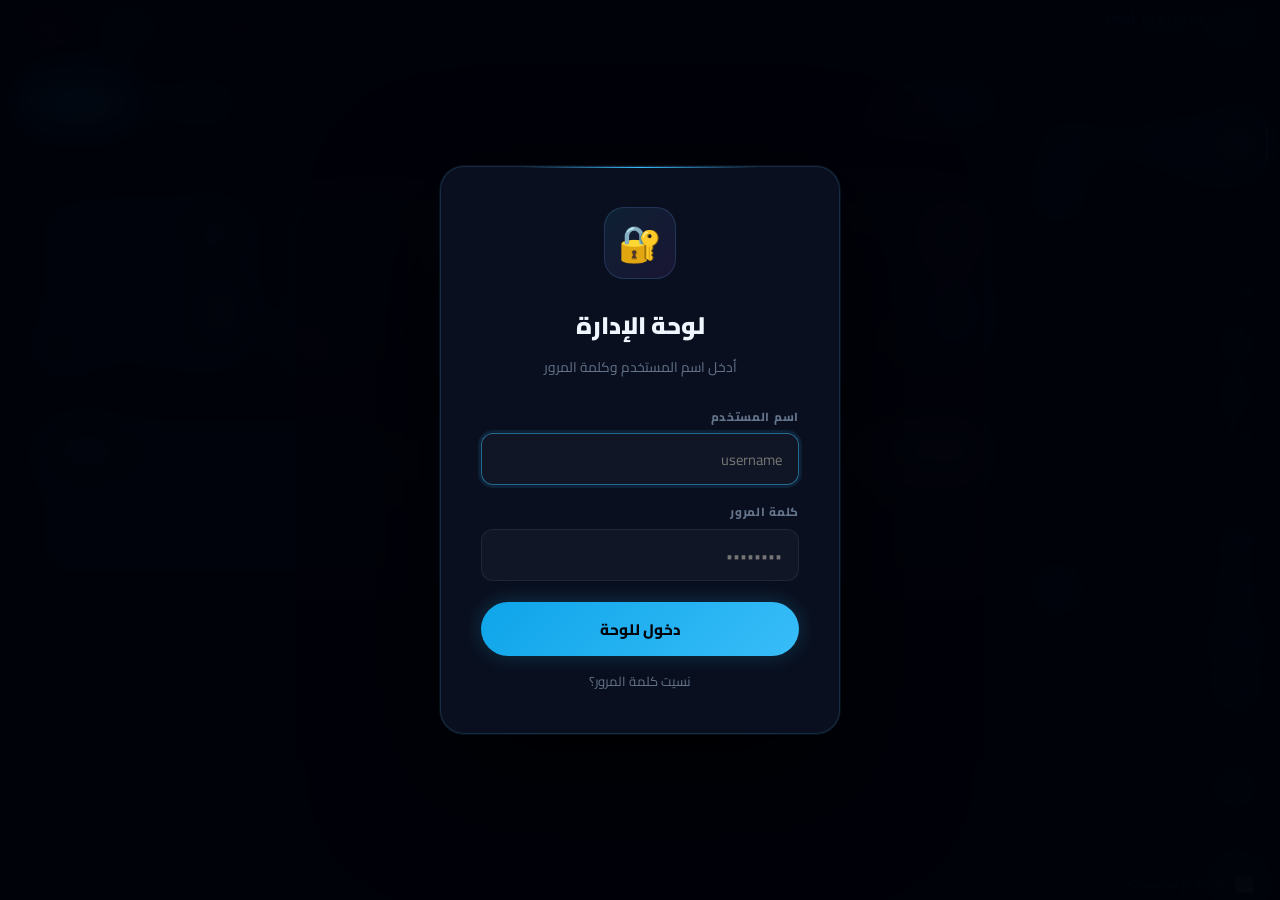
==== admin.html @ 8169b24e "Add files via upload" ====
<!DOCTYPE html>
<html lang="ar" dir="rtl">
<head>
  <meta charset="UTF-8" />
  <meta name="viewport" content="width=device-width, initial-scale=1.0" />
  <title>لوحة إدارة — Mol Maneta</title>
  <link rel="icon" href="favicon.svg" type="image/svg+xml" />
  <link rel="manifest" href="manifest.webmanifest" />
  <link rel="preconnect" href="https://fonts.googleapis.com"/>
  <link href="https://fonts.googleapis.com/css2?family=Cairo:wght@400;600;700;800;900&family=Orbitron:wght@700;900&family=Space+Grotesk:wght@400;500;700&display=swap" rel="stylesheet"/>
  <meta name="theme-color" content="#020409" />

  <style>
    /* ═══════════════════════════════════════════════════
       DESIGN SYSTEM v4 — Mol Maneta Admin UPGRADED
       Theme: Obsidian × Neon — Dark premium cyberpunk
    ═══════════════════════════════════════════════════ */
    :root {
      --bg:        #020409;
      --bg2:       #060c18;
      --surface:   #090f1e;
      --surface2:  #0d1528;
      --surface3:  #121c32;
      --surface4:  #17233c;
      --border:    rgba(99,179,237,.08);
      --border2:   rgba(99,179,237,.18);
      --border3:   rgba(99,179,237,.3);
      --accent:    #38bdf8;
      --accent2:   #0ea5e9;
      --accent3:   #7dd3fc;
      --glow:      rgba(56,189,248,.15);
      --glow2:     rgba(56,189,248,.08);
      --green:     #4ade80;
      --green2:    #22c55e;
      --purple:    #c084fc;
      --purple2:   #a855f7;
      --orange:    #fb923c;
      --orange2:   #f97316;
      --gold:      #fbbf24;
      --red:       #f87171;
      --red2:      #ef4444;
      --pink:      #f472b6;
      --text:      #f0f6ff;
      --text2:     #cbd5e1;
      --muted:     #4e6080;
      --muted2:    #64748b;
      --r:         12px;
      --r2:        18px;
      --r3:        24px;
      --sidebar-w: 260px;
    }

    *, *::before, *::after { box-sizing: border-box; margin: 0; padding: 0; }
    html { scroll-behavior: smooth; }

    body {
      font-family: 'Cairo', 'Tahoma', sans-serif;
      background: var(--bg);
      color: var(--text);
      min-height: 100vh;
      overflow-x: hidden;
    }

    /* ── ANIMATED GRID BACKGROUND ── */
    body::before {
      content: '';
      position: fixed;
      inset: 0;
      background-image:
        linear-gradient(rgba(56,189,248,.025) 1px, transparent 1px),
        linear-gradient(90deg, rgba(56,189,248,.025) 1px, transparent 1px);
      background-size: 48px 48px;
      pointer-events: none;
      z-index: 0;
    }

    /* ── TOP AMBIENT GLOW ── */
    body::after {
      content: '';
      position: fixed;
      top: -30%;
      left: 50%;
      transform: translateX(-50%);
      width: 900px;
      height: 500px;
      background: radial-gradient(ellipse, rgba(56,189,248,.06) 0%, rgba(168,85,247,.03) 40%, transparent 70%);
      pointer-events: none;
      z-index: 0;
    }

    a { text-decoration: none; color: inherit; }
    img { max-width: 100%; display: block; }
    button, input, textarea, select { font-family: inherit; }

    /* ── SCROLLBAR ── */
    ::-webkit-scrollbar { width: 4px; height: 4px; }
    ::-webkit-scrollbar-track { background: transparent; }
    ::-webkit-scrollbar-thumb { background: rgba(56,189,248,.3); border-radius: 4px; }
    ::-webkit-scrollbar-thumb:hover { background: var(--accent); }

    /* ══════════════════════════════════════════════════
       HEADER
    ══════════════════════════════════════════════════ */
    .site-header {
      position: sticky;
      top: 0;
      z-index: 200;
      height: 58px;
      backdrop-filter: blur(24px) saturate(1.6);
      -webkit-backdrop-filter: blur(24px) saturate(1.6);
      background: rgba(2,4,9,.88);
      border-bottom: 1px solid var(--border2);
      box-shadow: 0 1px 0 rgba(56,189,248,.06);
    }

    .header-inner {
      display: flex;
      align-items: center;
      justify-content: space-between;
      gap: 1rem;
      padding: 0 1.4rem;
      height: 100%;
      max-width: 1600px;
      margin: 0 auto;
    }

    .brand {
      display: inline-flex;
      align-items: center;
      gap: .75rem;
      flex-shrink: 0;
    }
    .brand-text { line-height: 1.2; }
    .brand-name {
      font-family: 'Orbitron', sans-serif;
      font-size: .9rem;
      font-weight: 900;
      background: linear-gradient(120deg, var(--accent), var(--purple));
      -webkit-background-clip: text;
      -webkit-text-fill-color: transparent;
      background-clip: text;
      display: block;
      letter-spacing: .05em;
    }
    .brand-sub {
      font-size: .62rem;
      color: var(--muted2);
      letter-spacing: .08em;
      text-transform: uppercase;
    }

    .header-right { display: flex; align-items: center; gap: .5rem; flex-wrap: wrap; }

    /* ── BUTTONS ── */
    .btn {
      display: inline-flex;
      align-items: center;
      justify-content: center;
      gap: .4rem;
      padding: .55rem 1.15rem;
      border-radius: 999px;
      border: none;
      font-weight: 700;
      font-size: .8rem;
      cursor: pointer;
      transition: all .2s;
      white-space: nowrap;
      font-family: 'Cairo', sans-serif;
      position: relative;
      overflow: hidden;
    }
    .btn:hover { transform: translateY(-1px); }
    .btn:active { transform: scale(.97); }

    .btn-primary {
      background: linear-gradient(135deg, var(--accent2), var(--accent));
      color: #020409;
      font-weight: 800;
      box-shadow: 0 0 20px rgba(56,189,248,.25), 0 2px 8px rgba(0,0,0,.3);
    }
    .btn-primary:hover { box-shadow: 0 0 32px rgba(56,189,248,.4), 0 4px 16px rgba(0,0,0,.3); }

    .btn-outline {
      background: rgba(255,255,255,.04);
      border: 1px solid var(--border2);
      color: var(--text2);
    }
    .btn-outline:hover { border-color: var(--accent); color: var(--accent); background: var(--glow2); }

    .btn-danger {
      background: rgba(248,113,113,.1);
      border: 1px solid rgba(248,113,113,.2);
      color: var(--red);
    }
    .btn-danger:hover { background: rgba(248,113,113,.18); }

    .btn-success {
      background: rgba(74,222,128,.1);
      border: 1px solid rgba(74,222,128,.2);
      color: var(--green);
    }
    .btn-ghost { background: transparent; color: var(--muted2); border: 1px solid transparent; }
    .btn-ghost:hover { background: rgba(255,255,255,.04); color: var(--text); border-color: var(--border); }

    .btn-sm { padding: .38rem .85rem; font-size: .76rem; }
    .btn-xs { padding: .25rem .6rem; font-size: .72rem; }

    /* ── API PILL ── */
    .api-pill {
      display: inline-flex;
      align-items: center;
      gap: .35rem;
      font-size: .72rem;
      padding: .25rem .7rem;
      border-radius: 999px;
      background: rgba(255,255,255,.04);
      color: var(--muted2);
      border: 1px solid var(--border);
      white-space: nowrap;
    }
    .api-pill.connected { background: rgba(74,222,128,.08); color: var(--green); border-color: rgba(74,222,128,.2); }
    .api-dot { width: 6px; height: 6px; border-radius: 50%; background: currentColor; }
    .api-dot.pulse { animation: dotPulse 1.8s ease-in-out infinite; }
    @keyframes dotPulse { 0%,100%{opacity:.4} 50%{opacity:1} }

    /* ══════════════════════════════════════════════════
       LOGIN OVERLAY
    ══════════════════════════════════════════════════ */
    #admin-login-overlay {
      position: fixed;
      inset: 0;
      background: rgba(0,3,10,.95);
      backdrop-filter: blur(20px);
      -webkit-backdrop-filter: blur(20px);
      display: none;
      align-items: center;
      justify-content: center;
      z-index: 9999;
    }
    @keyframes fadeIn { from{opacity:0} to{opacity:1} }
    @keyframes slideUpCard { from{opacity:0;transform:translateY(50px) scale(.94)} to{opacity:1;transform:translateY(0) scale(1)} }

    .login-card {
      background: var(--surface);
      border: 1px solid var(--border2);
      border-radius: var(--r3);
      padding: 2.5rem;
      width: 94%;
      max-width: 400px;
      box-shadow: 0 0 0 1px rgba(56,189,248,.08), 0 40px 120px rgba(0,0,0,.8);
      position: relative;
      animation: slideUpCard .45s cubic-bezier(.16,1,.3,1);
    }
    .login-card::before {
      content: '';
      position: absolute;
      top: 0; left: 20%; right: 20%;
      height: 1px;
      background: linear-gradient(90deg, transparent, var(--accent), transparent);
    }

    .login-icon {
      width: 72px;
      height: 72px;
      margin: 0 auto 1.5rem;
      background: linear-gradient(135deg, rgba(56,189,248,.1), rgba(168,85,247,.1));
      border: 1px solid var(--border2);
      border-radius: 20px;
      display: flex;
      align-items: center;
      justify-content: center;
      font-size: 2.2rem;
    }
    .login-card h2 { text-align: center; font-size: 1.5rem; font-weight: 900; margin-bottom: .4rem; }
    .login-card p { text-align: center; color: var(--muted2); font-size: .86rem; margin-bottom: 1.6rem; }

    .login-note {
      background: rgba(56,189,248,.06);
      border: 1px solid rgba(56,189,248,.15);
      border-radius: 10px;
      padding: .6rem .9rem;
      font-size: .78rem;
      color: var(--accent3);
      margin-bottom: 1.2rem;
      text-align: center;
    }

    .field { margin-bottom: 1rem; }
    .field label {
      display: block;
      font-size: .73rem;
      font-weight: 800;
      color: var(--muted2);
      margin-bottom: .35rem;
      letter-spacing: .06em;
      text-transform: uppercase;
    }
    .field input {
      width: 100%;
      padding: .72rem 1rem;
      border-radius: var(--r);
      border: 1px solid rgba(255,255,255,.07);
      background: rgba(255,255,255,.03);
      color: var(--text);
      font-size: .92rem;
      transition: border .2s, box-shadow .2s;
      outline: none;
    }
    .field input:focus {
      border-color: rgba(56,189,248,.5);
      box-shadow: 0 0 0 3px rgba(56,189,248,.1);
    }

    /* ══════════════════════════════════════════════════
       LAYOUT
    ══════════════════════════════════════════════════ */
    .admin-wrap {
      display: flex;
      min-height: calc(100vh - 58px);
      max-width: 1600px;
      margin: 0 auto;
      position: relative;
      z-index: 1;
    }

    /* ── SIDEBAR ── */
    .admin-sidebar {
      width: var(--sidebar-w);
      flex-shrink: 0;
      position: sticky;
      top: 58px;
      height: calc(100vh - 58px);
      overflow-y: auto;
      background: rgba(6,12,24,.6);
      border-left: 1px solid var(--border);
      padding: 1rem .75rem 2rem;
      display: flex;
      flex-direction: column;
      gap: 2px;
    }

    .sidebar-section {
      font-size: .62rem;
      font-weight: 900;
      color: var(--muted);
      letter-spacing: .15em;
      text-transform: uppercase;
      padding: .9rem .6rem .35rem;
      margin-top: .3rem;
    }

    .sidebar-item {
      display: flex;
      align-items: center;
      gap: .7rem;
      padding: .58rem .85rem;
      border-radius: var(--r);
      cursor: pointer;
      font-size: .85rem;
      font-weight: 700;
      color: var(--muted2);
      transition: color .2s, background .2s;
      border: none;
      background: none;
      width: 100%;
      text-align: right;
      position: relative;
    }
    .sidebar-item:hover { color: var(--text); background: rgba(255,255,255,.04); }
    .sidebar-item.active {
      color: var(--accent);
      background: linear-gradient(90deg, rgba(56,189,248,.12), rgba(56,189,248,.04));
      border-right: 2px solid var(--accent);
    }
    .s-icon { font-size: 1rem; flex-shrink: 0; width: 20px; display: flex; align-items: center; justify-content: center; }
    .sidebar-badge {
      margin-right: auto;
      background: var(--accent);
      color: #020409;
      font-size: .62rem;
      font-weight: 900;
      padding: .1rem .45rem;
      border-radius: 999px;
      min-width: 20px;
      text-align: center;
    }

    /* ── MAIN CONTENT ── */
    .admin-main {
      flex: 1;
      min-width: 0;
      padding: 1.6rem;
      overflow-x: hidden;
    }

    /* ── PANEL ── */
    .panel { display: none; }
    .panel.active { display: block; animation: panelIn .25s ease; }
    @keyframes panelIn { from{opacity:0;transform:translateY(12px)} to{opacity:1;transform:translateY(0)} }

    .panel-header {
      margin-bottom: 1.8rem;
      padding-bottom: 1.2rem;
      border-bottom: 1px solid var(--border);
      display: flex;
      align-items: flex-start;
      justify-content: space-between;
      gap: 1rem;
      flex-wrap: wrap;
    }
    .panel-title {
      font-family: 'Orbitron', sans-serif;
      font-size: 1.35rem;
      font-weight: 900;
      letter-spacing: .02em;
      background: linear-gradient(135deg, var(--text), var(--accent));
      -webkit-background-clip: text;
      -webkit-text-fill-color: transparent;
      background-clip: text;
    }
    .panel-sub { color: var(--muted2); font-size: .85rem; margin-top: .25rem; }
    .panel-actions { display: flex; gap: .6rem; flex-wrap: wrap; align-items: center; }

    /* ══════════════════════════════════════════════════
       STATS CARDS
    ══════════════════════════════════════════════════ */
    .stats-grid {
      display: grid;
      grid-template-columns: repeat(auto-fill, minmax(190px, 1fr));
      gap: 1rem;
      margin-bottom: 1.8rem;
    }
    .stat-card {
      background: var(--surface2);
      border: 1px solid var(--border);
      border-radius: var(--r2);
      padding: 1.4rem 1.2rem;
      position: relative;
      overflow: hidden;
      transition: transform .25s, box-shadow .25s, border-color .25s;
      cursor: default;
    }
    .stat-card::before {
      content: '';
      position: absolute;
      top: 0; left: 0; right: 0;
      height: 2px;
      border-radius: var(--r2) var(--r2) 0 0;
    }
    .stat-card::after {
      content: '';
      position: absolute;
      bottom: -20px;
      left: -20px;
      width: 80px;
      height: 80px;
      border-radius: 50%;
      opacity: .06;
    }
    .stat-card:hover { transform: translateY(-3px); }
    .stat-card.cyan { border-color: rgba(56,189,248,.15); box-shadow: 0 4px 24px rgba(56,189,248,.06); }
    .stat-card.cyan::before { background: linear-gradient(90deg, transparent, var(--accent), transparent); }
    .stat-card.cyan::after { background: var(--accent); }
    .stat-card.cyan:hover { box-shadow: 0 8px 40px rgba(56,189,248,.12); border-color: rgba(56,189,248,.25); }
    .stat-card.green { border-color: rgba(74,222,128,.15); }
    .stat-card.green::before { background: linear-gradient(90deg, transparent, var(--green), transparent); }
    .stat-card.green::after { background: var(--green); }
    .stat-card.green:hover { box-shadow: 0 8px 40px rgba(74,222,128,.1); border-color: rgba(74,222,128,.25); }
    .stat-card.orange { border-color: rgba(251,146,60,.15); }
    .stat-card.orange::before { background: linear-gradient(90deg, transparent, var(--orange), transparent); }
    .stat-card.orange::after { background: var(--orange); }
    .stat-card.orange:hover { box-shadow: 0 8px 40px rgba(251,146,60,.1); border-color: rgba(251,146,60,.25); }
    .stat-card.purple { border-color: rgba(192,132,252,.15); }
    .stat-card.purple::before { background: linear-gradient(90deg, transparent, var(--purple), transparent); }
    .stat-card.purple::after { background: var(--purple); }
    .stat-card.purple:hover { box-shadow: 0 8px 40px rgba(192,132,252,.1); border-color: rgba(192,132,252,.25); }

    .s-icon-bg {
      width: 40px; height: 40px;
      border-radius: 10px;
      display: flex; align-items: center; justify-content: center;
      font-size: 1.3rem;
      margin-bottom: .8rem;
    }
    .stat-card.cyan .s-icon-bg { background: rgba(56,189,248,.1); }
    .stat-card.green .s-icon-bg { background: rgba(74,222,128,.1); }
    .stat-card.orange .s-icon-bg { background: rgba(251,146,60,.1); }
    .stat-card.purple .s-icon-bg { background: rgba(192,132,252,.1); }

    .s-label { font-size: .73rem; font-weight: 700; color: var(--muted2); margin-bottom: .4rem; letter-spacing: .04em; }
    .s-value {
      font-family: 'Orbitron', sans-serif;
      font-size: 2.1rem;
      font-weight: 900;
      line-height: 1.1;
    }
    .stat-card.cyan .s-value { color: var(--accent); }
    .stat-card.green .s-value { color: var(--green); }
    .stat-card.orange .s-value { color: var(--orange); }
    .stat-card.purple .s-value { color: var(--purple); }
    .s-sub { font-size: .73rem; color: var(--muted2); margin-top: .4rem; }

    /* ══════════════════════════════════════════════════
       ORDERS TABLE
    ══════════════════════════════════════════════════ */
    .orders-table-wrap {
      background: var(--surface2);
      border: 1px solid var(--border);
      border-radius: var(--r2);
      overflow: hidden;
    }
    .orders-table-header {
      padding: 1rem 1.2rem;
      border-bottom: 1px solid var(--border);
      display: flex;
      align-items: center;
      justify-content: space-between;
      gap: .8rem;
      background: rgba(255,255,255,.015);
    }
    .orders-table-header h3 { font-size: .97rem; font-weight: 800; }
    #orders-list { max-height: 380px; overflow-y: auto; }

    .order-row {
      display: grid;
      grid-template-columns: 1fr auto auto auto;
      gap: .8rem;
      padding: .75rem 1.2rem;
      border-bottom: 1px solid rgba(255,255,255,.03);
      align-items: center;
      transition: background .15s;
    }
    .order-row:hover { background: rgba(56,189,248,.03); }
    .order-row:last-child { border-bottom: none; }
    .order-product { font-size: .86rem; font-weight: 700; }
    .order-price { font-size: .83rem; color: var(--accent); font-family: 'Orbitron', sans-serif; }
    .order-date { font-size: .73rem; color: var(--muted2); }
    .empty-msg { padding: 2.5rem; text-align: center; color: var(--muted); font-size: .9rem; }

    /* ══════════════════════════════════════════════════
       PRODUCTS
    ══════════════════════════════════════════════════ */
    .products-toolbar {
      display: flex;
      gap: .7rem;
      align-items: center;
      margin-bottom: 1rem;
      flex-wrap: wrap;
    }
    .search-box {
      display: flex;
      align-items: center;
      gap: .5rem;
      background: var(--surface2);
      border: 1px solid var(--border);
      border-radius: 999px;
      padding: .4rem .9rem;
      flex: 1;
      min-width: 160px;
      transition: border .2s;
    }
    .search-box:focus-within { border-color: rgba(56,189,248,.4); box-shadow: 0 0 0 3px rgba(56,189,248,.08); }
    .search-box input { border: none; background: transparent; color: var(--text); font-size: .87rem; outline: none; width: 100%; }
    .search-box input::placeholder { color: var(--muted); }

    .cat-filter { display: flex; gap: .4rem; flex-wrap: wrap; margin-bottom: 1.2rem; }
    .cat-chip {
      padding: .3rem .85rem;
      border-radius: 999px;
      font-size: .76rem;
      font-weight: 700;
      border: 1px solid var(--border);
      background: rgba(255,255,255,.03);
      color: var(--muted2);
      cursor: pointer;
      transition: all .2s;
    }
    .cat-chip:hover { border-color: var(--accent); color: var(--accent); }
    .cat-chip.active { background: var(--accent); color: #020409; border-color: var(--accent); box-shadow: 0 0 12px rgba(56,189,248,.3); }

    .products-grid {
      display: grid;
      grid-template-columns: repeat(auto-fill, minmax(220px, 1fr));
      gap: 1rem;
    }
    .product-card {
      background: var(--surface2);
      border: 1px solid var(--border);
      border-radius: var(--r2);
      overflow: hidden;
      transition: transform .25s, box-shadow .25s, border-color .25s;
      position: relative;
    }
    .product-card:hover {
      transform: translateY(-4px);
      box-shadow: 0 16px 48px rgba(0,0,0,.5), 0 0 0 1px rgba(56,189,248,.15);
      border-color: rgba(56,189,248,.2);
    }
    .pc-img { width: 100%; height: 148px; object-fit: cover; background: var(--surface3); display: block; }
    .pc-img-placeholder { width: 100%; height: 148px; background: var(--surface3); display: flex; align-items: center; justify-content: center; font-size: 3rem; }
    .pc-body { padding: .95rem; }
    .pc-category { font-size: .65rem; font-weight: 900; letter-spacing: .12em; text-transform: uppercase; color: var(--muted2); margin-bottom: .28rem; }
    .pc-title { font-size: .93rem; font-weight: 800; margin-bottom: .28rem; line-height: 1.3; }
    .pc-desc { font-size: .76rem; color: var(--muted2); margin-bottom: .6rem; line-height: 1.5; display: -webkit-box; -webkit-line-clamp: 2; line-clamp: 2; -webkit-box-orient: vertical; overflow: hidden; }
    .pc-price { font-family: 'Orbitron', sans-serif; font-size: 1rem; font-weight: 900; color: var(--accent); margin-bottom: .7rem; }
    .pc-actions { display: flex; gap: .4rem; }

    .pc-badge {
      position: absolute;
      top: .55rem;
      right: .55rem;
      padding: .22rem .6rem;
      border-radius: 999px;
      font-size: .62rem;
      font-weight: 900;
      letter-spacing: .06em;
      backdrop-filter: blur(8px);
    }
    .badge-ps { background: rgba(30,90,200,.8); color: #fff; }
    .badge-xbox { background: rgba(16,124,16,.8); color: #fff; }
    .badge-acc { background: rgba(124,58,237,.8); color: #fff; }

    /* ══════════════════════════════════════════════════
       PRODUCT FORM MODAL
    ══════════════════════════════════════════════════ */
    .modal-overlay {
      position: fixed;
      inset: 0;
      background: rgba(1,4,10,.88);
      backdrop-filter: blur(10px);
      -webkit-backdrop-filter: blur(10px);
      display: none;
      align-items: center;
      justify-content: center;
      z-index: 5000;
      padding: 1rem;
    }
    .modal-overlay.show { display: flex; animation: fadeIn .25s ease; }
    .modal-box {
      background: var(--surface);
      border: 1px solid var(--border2);
      border-radius: var(--r3);
      width: 100%;
      max-width: 520px;
      max-height: 90vh;
      overflow-y: auto;
      box-shadow: 0 0 100px rgba(0,0,0,.9), 0 0 0 1px rgba(56,189,248,.06);
      position: relative;
      animation: slideUpCard .3s cubic-bezier(.16,1,.3,1);
    }
    .modal-box::before {
      content: '';
      position: absolute;
      top: 0; left: 20%; right: 20%;
      height: 1px;
      background: linear-gradient(90deg, transparent, var(--accent), transparent);
    }
    .modal-header {
      display: flex;
      align-items: center;
      justify-content: space-between;
      padding: 1.2rem 1.5rem;
      border-bottom: 1px solid var(--border);
    }
    .modal-header h2 { font-size: 1.08rem; font-weight: 900; }
    .modal-close {
      background: rgba(255,255,255,.04);
      border: 1px solid var(--border);
      color: var(--muted2);
      font-size: 1.2rem;
      cursor: pointer;
      line-height: 1;
      padding: .25rem .5rem;
      border-radius: 8px;
      transition: all .2s;
    }
    .modal-close:hover { color: var(--text); background: rgba(255,255,255,.08); }
    .modal-body { padding: 1.5rem; }
    .form-row { margin-bottom: 1rem; }
    .form-row label { display: block; font-size: .73rem; font-weight: 800; color: var(--muted2); margin-bottom: .35rem; letter-spacing: .06em; text-transform: uppercase; }
    .form-row input, .form-row select, .form-row textarea {
      width: 100%;
      padding: .7rem 1rem;
      border-radius: var(--r);
      border: 1px solid rgba(255,255,255,.07);
      background: rgba(255,255,255,.03);
      color: var(--text);
      font-size: .9rem;
      transition: border .2s, box-shadow .2s;
      outline: none;
      font-family: 'Cairo', sans-serif;
    }
    .form-row textarea { min-height: 80px; resize: vertical; }
    .form-row input:focus, .form-row select:focus, .form-row textarea:focus {
      border-color: rgba(56,189,248,.5);
      box-shadow: 0 0 0 3px rgba(56,189,248,.1);
    }
    .form-row select option { background: #0d1528; }
    .form-grid2 { display: grid; grid-template-columns: 1fr 1fr; gap: .8rem; }
    .img-preview-box {
      border: 2px dashed rgba(255,255,255,.08);
      border-radius: var(--r);
      padding: .9rem;
      text-align: center;
      color: var(--muted);
      font-size: .82rem;
      margin-top: .5rem;
      min-height: 90px;
      display: flex;
      align-items: center;
      justify-content: center;
      overflow: hidden;
      transition: border .2s;
    }
    .img-preview-box:hover { border-color: rgba(56,189,248,.2); }
    .img-preview-box img { border-radius: 8px; max-height: 130px; object-fit: cover; }
    .modal-footer {
      padding: 1rem 1.5rem;
      border-top: 1px solid var(--border);
      display: flex;
      gap: .6rem;
      justify-content: flex-start;
      background: rgba(255,255,255,.01);
    }

    /* ══════════════════════════════════════════════════
       SETTINGS
    ══════════════════════════════════════════════════ */
    .settings-grid {
      display: grid;
      grid-template-columns: repeat(auto-fill, minmax(340px, 1fr));
      gap: 1.2rem;
    }
    .settings-card {
      background: var(--surface2);
      border: 1px solid var(--border);
      border-radius: var(--r2);
      padding: 1.5rem;
      transition: border-color .2s;
    }
    .settings-card:hover { border-color: var(--border2); }
    .settings-card h3 {
      font-size: .98rem;
      font-weight: 800;
      margin-bottom: .3rem;
      display: flex;
      align-items: center;
      gap: .5rem;
    }
    .settings-card .sc-desc { color: var(--muted2); font-size: .82rem; margin-bottom: 1.2rem; line-height: 1.5; }

    /* ══════════════════════════════════════════════════
       GALLERY
    ══════════════════════════════════════════════════ */
    .gallery-grid-preview {
      display: grid;
      grid-template-columns: repeat(auto-fill, minmax(100px, 1fr));
      gap: .6rem;
      margin-top: .8rem;
    }
    .gallery-thumb {
      position: relative;
      aspect-ratio: 1;
      border-radius: 10px;
      overflow: hidden;
      border: 1px solid var(--border);
      transition: border-color .2s;
    }
    .gallery-thumb:hover { border-color: var(--border2); }
    .gallery-thumb img, .gallery-thumb video { width: 100%; height: 100%; object-fit: cover; }
    .gallery-thumb .del-btn {
      position: absolute;
      top: 4px; right: 4px;
      width: 22px; height: 22px;
      border-radius: 50%;
      background: rgba(248,113,113,.9);
      color: #fff;
      font-size: 11px;
      border: none;
      cursor: pointer;
      display: flex;
      align-items: center;
      justify-content: center;
      opacity: 0;
      transition: opacity .2s;
    }
    .gallery-thumb:hover .del-btn { opacity: 1; }

    /* ══════════════════════════════════════════════════
       CREDENTIALS SECTION
    ══════════════════════════════════════════════════ */
    .cred-box {
      background: rgba(248,113,113,.04);
      border: 1px solid rgba(248,113,113,.12);
      border-radius: var(--r);
      padding: 1rem;
    }

    /* ══════════════════════════════════════════════════
       JSON EDITOR
    ══════════════════════════════════════════════════ */
    .json-editor {
      background: rgba(0,0,0,.5);
      border: 1px solid rgba(255,255,255,.06);
      border-radius: var(--r);
      padding: .9rem;
      font-family: 'Courier New', monospace;
      font-size: .78rem;
      color: #7dd3fc;
      width: 100%;
      min-height: 260px;
      resize: vertical;
      outline: none;
      transition: border .2s;
      line-height: 1.6;
    }
    .json-editor:focus { border-color: rgba(56,189,248,.3); box-shadow: 0 0 0 3px rgba(56,189,248,.06); }

    /* ══════════════════════════════════════════════════
       DATA TABLE
    ══════════════════════════════════════════════════ */
    .data-table-wrap { background: var(--surface2); border: 1px solid var(--border); border-radius: var(--r2); overflow: hidden; }
    .data-table { width: 100%; border-collapse: collapse; font-size: .85rem; }
    .data-table th {
      text-align: right;
      padding: .75rem 1rem;
      background: rgba(255,255,255,.02);
      color: var(--muted2);
      font-size: .72rem;
      font-weight: 900;
      letter-spacing: .08em;
      text-transform: uppercase;
      border-bottom: 1px solid var(--border);
    }
    .data-table td { padding: .68rem 1rem; border-bottom: 1px solid rgba(255,255,255,.03); }
    .data-table tr:hover td { background: rgba(56,189,248,.03); }
    .data-table .empty-row td { text-align: center; color: var(--muted); padding: 2.5rem; }

    .status-badge {
      display: inline-flex;
      align-items: center;
      gap: .3rem;
      padding: .18rem .6rem;
      border-radius: 999px;
      font-size: .68rem;
      font-weight: 800;
    }
    .status-active { background: rgba(74,222,128,.1); color: var(--green); border: 1px solid rgba(74,222,128,.2); }
    .status-inactive { background: rgba(248,113,113,.1); color: var(--red); border: 1px solid rgba(248,113,113,.2); }

    /* ══════════════════════════════════════════════════
       COUPONS
    ══════════════════════════════════════════════════ */
    .coupon-grid { display: grid; grid-template-columns: repeat(auto-fill, minmax(260px, 1fr)); gap: 1rem; }
    .coupon-card {
      background: var(--surface2);
      border: 1px solid var(--border);
      border-radius: var(--r2);
      padding: 1.3rem;
      position: relative;
      overflow: hidden;
      transition: border-color .2s, box-shadow .2s;
    }
    .coupon-card:hover { border-color: rgba(56,189,248,.2); box-shadow: 0 8px 32px rgba(56,189,248,.06); }
    .coupon-card::before {
      content: '';
      position: absolute;
      top: 0; left: 0; right: 0;
      height: 1px;
      background: linear-gradient(90deg, transparent, var(--accent), transparent);
      opacity: .4;
    }
    .cc-code { font-family: 'Orbitron', sans-serif; font-size: 1.15rem; font-weight: 900; color: var(--accent); margin-bottom: .35rem; }
    .cc-detail { font-size: .8rem; color: var(--muted2); margin-bottom: .2rem; }
    .cc-actions { display: flex; gap: .5rem; margin-top: .8rem; }

    /* ══════════════════════════════════════════════════
       REPORTS
    ══════════════════════════════════════════════════ */
    .chart-box {
      background: var(--surface2);
      border: 1px solid var(--border);
      border-radius: var(--r2);
      padding: 1.3rem;
    }
    .chart-box canvas { width: 100% !important; max-height: 260px; }
    .stat-row { display: grid; grid-template-columns: repeat(auto-fill, minmax(130px, 1fr)); gap: .8rem; margin-bottom: 1.2rem; }
    .stat-mini {
      background: var(--surface2);
      border: 1px solid var(--border);
      border-radius: var(--r2);
      padding: 1rem;
      text-align: center;
      transition: border-color .2s;
    }
    .stat-mini:hover { border-color: var(--border2); }
    .sm-val { font-family: 'Orbitron', sans-serif; font-size: 1.5rem; font-weight: 900; color: var(--accent); }
    .sm-label { font-size: .72rem; color: var(--muted2); margin-top: .25rem; }

    /* ══════════════════════════════════════════════════
       MESSAGES
    ══════════════════════════════════════════════════ */
    .msg-item {
      display: grid;
      grid-template-columns: 1fr auto;
      gap: .6rem;
      padding: .85rem 1.1rem;
      border-bottom: 1px solid rgba(255,255,255,.03);
      cursor: pointer;
      transition: background .15s;
      position: relative;
    }
    .msg-item:hover { background: rgba(56,189,248,.03); }
    .msg-item.unread { border-right: 2px solid var(--accent); }
    .msg-sender { font-weight: 800; font-size: .9rem; }
    .msg-subject { font-size: .8rem; color: var(--muted2); }
    .msg-date { font-size: .7rem; color: var(--muted); }
    .msg-preview { grid-column: 1/-1; font-size: .85rem; color: var(--text2); padding: .5rem 0; display: none; line-height: 1.6; }
    .msg-item.open .msg-preview { display: block; }

    /* ══════════════════════════════════════════════════
       CITIES
    ══════════════════════════════════════════════════ */
    .city-row {
      display: grid;
      grid-template-columns: 1fr auto auto;
      gap: .8rem;
      align-items: center;
      padding: .65rem 1.1rem;
      border-bottom: 1px solid rgba(255,255,255,.03);
      transition: background .15s;
    }
    .city-row:hover { background: rgba(56,189,248,.03); }
    .city-row:last-child { border-bottom: none; }
    .city-name { font-weight: 700; font-size: .87rem; }
    .city-fee { color: var(--accent); font-family: 'Orbitron', sans-serif; font-size: .83rem; }

    /* ══════════════════════════════════════════════════
       BACKUP
    ══════════════════════════════════════════════════ */
    .backup-actions { display: flex; gap: .8rem; flex-wrap: wrap; margin-bottom: 1.2rem; }
    .backup-info {
      background: rgba(56,189,248,.04);
      border: 1px solid rgba(56,189,248,.1);
      border-radius: var(--r);
      padding: 1rem;
      font-size: .85rem;
      color: var(--muted2);
    }

    /* ══════════════════════════════════════════════════
       TOAST
    ══════════════════════════════════════════════════ */
    .toast {
      position: fixed;
      bottom: 1.8rem;
      right: 50%;
      transform: translateX(50%);
      background: var(--surface3);
      border: 1px solid var(--border2);
      border-radius: 999px;
      padding: .7rem 1.5rem;
      font-size: .87rem;
      font-weight: 700;
      box-shadow: 0 8px 40px rgba(0,0,0,.7);
      z-index: 99999;
      animation: toastIn .3s cubic-bezier(.16,1,.3,1);
      white-space: nowrap;
    }
    @keyframes toastIn { from{opacity:0;transform:translateX(50%) translateY(20px)} to{opacity:1;transform:translateX(50%) translateY(0)} }
    .toast.success { border-color: rgba(74,222,128,.3); color: var(--green); }
    .toast.error { border-color: rgba(248,113,113,.3); color: var(--red); }
    .toast.info { border-color: rgba(56,189,248,.3); color: var(--accent); }

    /* ══════════════════════════════════════════════════
       MISC UTILITIES
    ══════════════════════════════════════════════════ */
    .divider { border: none; border-top: 1px solid var(--border); margin: 1.2rem 0; }
    .tag { display: inline-flex; align-items: center; gap: .3rem; padding: .22rem .65rem; border-radius: 999px; font-size: .72rem; font-weight: 700; }
    .tag-cyan { background: rgba(56,189,248,.1); color: var(--accent); border: 1px solid rgba(56,189,248,.15); }
    .tag-green { background: rgba(74,222,128,.1); color: var(--green); border: 1px solid rgba(74,222,128,.15); }
    .tag-red { background: rgba(248,113,113,.1); color: var(--red); border: 1px solid rgba(248,113,113,.15); }
    .tag-orange { background: rgba(251,146,60,.1); color: var(--orange); border: 1px solid rgba(251,146,60,.15); }
    .active-filter { background: var(--accent) !important; color: #020409 !important; border-color: var(--accent) !important; }

    /* ── SHIMMER LOADING ── */
    .btn-shimmer { background-size: 200% 100%; animation: shimmer 2s ease-in-out infinite; }
    @keyframes shimmer { 0%{background-position:200% 0} 100%{background-position:-200% 0} }

    /* ══════════════════════════════════════════════════
       RESPONSIVE
    ══════════════════════════════════════════════════ */
    @media (max-width: 960px) {
      .admin-wrap { flex-direction: column; }
      .admin-sidebar {
        width: 100%;
        position: sticky;
        top: 58px;
        height: auto;
        flex-direction: row;
        overflow-x: auto;
        overflow-y: hidden;
        padding: .5rem .6rem;
        gap: .25rem;
        border-left: none;
        border-bottom: 1px solid var(--border);
        background: rgba(2,4,9,.92);
        z-index: 50;
      }
      .sidebar-section { display: none; }
      .sidebar-item {
        min-width: max-content;
        padding: .4rem .75rem;
        font-size: .78rem;
        border-right: none;
        border-bottom: 2px solid transparent;
        border-radius: var(--r);
      }
      .sidebar-item.active { border-bottom-color: var(--accent); border-right: none; }
      .admin-main { padding: 1.1rem; }
    }
    @media (max-width: 640px) {
      .header-inner { padding: 0 .9rem; }
      .panel-header { flex-direction: column; }
      .stats-grid { grid-template-columns: 1fr 1fr; }
      .form-grid2 { grid-template-columns: 1fr; }
      .products-grid { grid-template-columns: 1fr; }
      .settings-grid { grid-template-columns: 1fr; }
      .admin-main { padding: .8rem; }
      .orders-table-wrap { overflow-x: auto; -webkit-overflow-scrolling: touch; }
      .orders-table { font-size: .75rem; }
      .orders-table th,.orders-table td { padding: .4rem .5rem; white-space: nowrap; }
      .modal-content { width: 96%; padding: 1rem; margin: .5rem; }
      .login-card { width: 94%; padding: 1.5rem; }
      .field input { font-size: .85rem; padding: .55rem .75rem; }
    }
    @media (max-width: 400px) {
      .stats-grid { grid-template-columns: 1fr; }
      .brand-sub { display: none; }
      .sidebar-item { padding: .3rem .6rem; font-size: .72rem; }
      .admin-sidebar { gap: .15rem; }
      .login-card h2 { font-size: 1.1rem; }
      .login-card p { font-size: .8rem; }
    }
  </style>
  <script>
    // Cloudinary unsigned-upload config. Only the cloud name + an UNSIGNED
    // upload preset are ever safe to ship in client-side code — never an
    // API secret or a service-role key. Configure both from
    // Settings > Cloudinary in this panel; until configured, image
    // uploads fall back to storing images as base64 in localStorage.
    window.MM_CLOUDINARY = {
      get cloudName(){ return localStorage.getItem('mm_cloudinary_cloud_v1') || ''; },
      get uploadPreset(){ return localStorage.getItem('mm_cloudinary_preset_v1') || ''; },
      get enabled(){ return !!(this.cloudName && this.uploadPreset); }
    };
  </script>
</head>
<body>

<!-- ════════════════════════════════════════════════════
     LOGIN OVERLAY
════════════════════════════════════════════════════ -->
<div id="admin-login-overlay" style="display:none;">
  <div class="login-card">
    <div class="login-icon" id="login-icon">🔐</div>
    <h2 id="login-title">لوحة الإدارة</h2>
    <p id="login-sub">أدخل بيانات الدخول للمتابعة</p>
    <div class="login-note" id="admin-login-note" style="display:none;"></div>
    <div class="field">
      <label>اسم المستخدم</label>
      <input id="admin-login-user" type="text" placeholder="username" autocomplete="username" />
    </div>
    <div class="field">
      <label>كلمة المرور</label>
      <input id="admin-login-input" type="password" placeholder="••••••••" autocomplete="current-password" />
    </div>
    <button id="admin-login-btn" class="btn btn-primary" style="width:100%;padding:.8rem;font-size:.95rem;margin-top:.3rem;">دخول للوحة</button>
    <div style="display:flex;justify-content:center;margin-top:.8rem;">
      <a href="#" id="login-forgot-link" style="color:var(--muted2);font-size:.82rem;">نسيت كلمة المرور؟</a>
    </div>
  </div>
</div>

<!-- ════════════════════════════════════════════════════
     HEADER
════════════════════════════════════════════════════ -->
<header class="site-header">
  <div class="header-inner">
    <a class="brand" href="index.html">
      <img src="logo.svg" alt="Mol Maneta" width="40" height="40" style="width:40px;height:40px;display:block;border-radius:12px;" />
      <div class="brand-text">
        <span class="brand-name">Mol Maneta</span>
        <span class="brand-sub">Admin Panel · لوحة الإدارة</span>
      </div>
    </a>
    <div class="header-right">
      <span id="api-status" class="api-pill"><span class="api-dot pulse"></span>API…</span>
      <span id="admin-user-name" style="color:var(--accent);font-size:.8rem;font-weight:700;"></span>
      <button id="admin-lang-switch" class="btn btn-ghost btn-sm">🇲🇦 AR</button>
      <a href="index.html" class="btn btn-outline btn-sm">🏠 الموقع</a>
      <button id="btn-logout" class="btn btn-danger btn-sm">خروج</button>
    </div>
  </div>
</header>

<!-- ════════════════════════════════════════════════════
     ADMIN LAYOUT
════════════════════════════════════════════════════ -->
<div class="admin-wrap">

  <!-- SIDEBAR -->
  <aside class="admin-sidebar">
    <div class="sidebar-section">الرئيسية</div>
    <button class="sidebar-item active" data-panel="dashboard"><span class="s-icon">📊</span><span data-i18n-admin="admin_dashboard">لوحة المعلومات</span></button>
    <button class="sidebar-item" data-panel="orders"><span class="s-icon">🛒</span><span data-i18n-admin="admin_orders">الطلبات</span><span class="sidebar-badge" id="orders-badge">0</span></button>

    <div class="sidebar-section">المتجر</div>
    <button class="sidebar-item" data-panel="products"><span class="s-icon">🎮</span><span data-i18n-admin="admin_products">المنتجات</span></button>
    <button class="sidebar-item" data-panel="gallery"><span class="s-icon">📸</span><span data-i18n-admin="admin_gallery">معرض الصور</span></button>
    <button class="sidebar-item" data-panel="coupons"><span class="s-icon">🏷️</span>كوبونات الخصم</button>
    <button class="sidebar-item" data-panel="seasonal"><span class="s-icon">🎊</span>العروض الموسمية</button>

    <div class="sidebar-section">العملاء</div>
    <button class="sidebar-item" data-panel="customers"><span class="s-icon">👥</span>العملاء</button>
    <button class="sidebar-item" data-panel="messages"><span class="s-icon">📬</span>الرسائل<span class="sidebar-badge" id="messages-badge">0</span></button>
    <button class="sidebar-item" data-panel="cities"><span class="s-icon">🌍</span>التوصيل</button>
    <button class="sidebar-item" data-panel="maps"><span class="s-icon">🗺️</span>خرائط جوجل</button>

    <div class="sidebar-section">الدفع</div>
    <button class="sidebar-item" data-panel="payments"><span class="s-icon">💳</span>طرق الدفع</button>

    <div class="sidebar-section">التحليلات</div>
    <button class="sidebar-item" data-panel="reports"><span class="s-icon">📈</span>لوحة الإحصائيات</button>

    <div class="sidebar-section">الإعدادات</div>
    <button class="sidebar-item" data-panel="settings"><span class="s-icon">⚙️</span><span data-i18n-admin="admin_settings">إعدادات الموقع</span></button>
    <button class="sidebar-item" data-panel="security"><span class="s-icon">🔒</span>الأمان</button>
    <button class="sidebar-item" data-panel="activity"><span class="s-icon">📜</span>سجل النشاط</button>
    <button class="sidebar-item" data-panel="advanced"><span class="s-icon">🛠️</span>متقدم / JSON</button>
    <button class="sidebar-item" data-panel="backup"><span class="s-icon">💾</span>النسخ الاحتياطي</button>
  </aside>

  <!-- MAIN -->
  <main class="admin-main">

    <!-- ── DASHBOARD ── -->
    <div class="panel active" id="panel-dashboard">
      <div class="panel-header">
        <div>
          <h1 class="panel-title" data-i18n-admin="admin_dashboard">لوحة المعلومات</h1>
          <p class="panel-sub">نظرة عامة على حالة المتجر</p>
        </div>
        <div class="panel-actions">
          <button id="btn-sync-api" class="btn btn-outline btn-sm">🔄 مزامنة API</button>
          <button class="btn btn-primary btn-sm" onclick="showPanel('products');window.__openAdminForm('add')">➕ منتج جديد</button>
        </div>
      </div>
      <div class="stats-grid">
        <div class="stat-card cyan">
          <div class="s-icon-bg">📦</div>
          <div class="s-label">المنتجات</div>
          <div class="s-value" id="stat-products">0</div>
          <div class="s-sub">منتج في المخزون</div>
        </div>
        <div class="stat-card green">
          <div class="s-icon-bg">🛒</div>
          <div class="s-label">الطلبات</div>
          <div class="s-value" id="stat-orders">0</div>
          <div class="s-sub">طلب عبر واتساب</div>
        </div>
        <div class="stat-card orange">
          <div class="s-icon-bg">💰</div>
          <div class="s-label">الإيرادات</div>
          <div class="s-value" id="stat-revenue" style="font-size:1.3rem;">0</div>
          <div class="s-sub">درهم مغربي</div>
        </div>
        <div class="stat-card purple">
          <div class="s-icon-bg">📸</div>
          <div class="s-label">المعرض</div>
          <div class="s-value" id="stat-gallery">0</div>
          <div class="s-sub">صورة محملة</div>
        </div>
      </div>
      <div class="orders-table-wrap">
        <div class="orders-table-header">
          <h3>📋 آخر الطلبات</h3>
          <button class="btn btn-outline btn-sm" onclick="showPanel('orders')">عرض الكل</button>
        </div>
        <div id="orders-list-dash"><div class="empty-msg">لا توجد طلبات مسجلة</div></div>
      </div>
    </div>

    <!-- ── ORDERS ── -->
    <div class="panel" id="panel-orders">
      <div class="panel-header">
        <div>
          <h1 class="panel-title" data-i18n-admin="admin_orders">الطلبات</h1>
          <p class="panel-sub">جميع الطلبات مع حالة التوصيل</p>
        </div>
        <div class="panel-actions">
          <span id="orders-filter" style="display:flex;gap:.4rem;">
            <button class="btn btn-outline btn-xs active-filter" data-ostat="all">الكل</button>
            <button class="btn btn-outline btn-xs" data-ostat="received">تم الاستلام</button>
            <button class="btn btn-outline btn-xs" data-ostat="review">قيد المراجعة</button>
            <button class="btn btn-outline btn-xs" data-ostat="preparing">قيد التحضير</button>
            <button class="btn btn-outline btn-xs" data-ostat="shipped">تم الشحن</button>
            <button class="btn btn-outline btn-xs" data-ostat="out">خارج للتوصيل</button>
            <button class="btn btn-outline btn-xs" data-ostat="delivered">تم التوصيل</button>
            <button class="btn btn-outline btn-xs" data-ostat="cancelled">ملغي</button>
          </span>
          <button id="btn-clear-orders" class="btn btn-danger btn-sm">🗑️ مسح الكل</button>
        </div>
      </div>
      <div class="orders-table-wrap">
        <div style="display:grid;grid-template-columns:2fr 1fr 1fr 1fr 1.5fr auto;gap:.5rem;padding:.72rem 1rem;border-bottom:1px solid var(--border);font-size:.72rem;font-weight:900;color:var(--muted2);text-transform:uppercase;letter-spacing:.08em;align-items:center;">
          <span>المنتج</span><span>العميل</span><span>المبلغ</span><span>التاريخ</span><span>الحالة</span><span></span>
        </div>
        <div id="orders-list-full"></div>
      </div>
    </div>

    <!-- ── PRODUCTS ── -->
    <div class="panel" id="panel-products">
      <div class="panel-header">
        <div>
          <h1 class="panel-title" data-i18n-admin="admin_products">المنتجات</h1>
          <p class="panel-sub">إدارة المنتجات المعروضة في المتجر</p>
        </div>
        <div class="panel-actions">
          <button id="btn-load-defaults" class="btn btn-outline btn-sm">🔄 تحميل الافتراضي</button>
          <button id="btn-add-product" class="btn btn-primary btn-sm">➕ منتج جديد</button>
        </div>
      </div>
      <div class="products-toolbar">
        <div class="search-box">
          <span>🔍</span>
          <input id="admin-search-input" placeholder="ابحث في المنتجات…" />
        </div>
        <button id="btn-export-json" class="btn btn-outline btn-sm">⬇️ تصدير</button>
        <input id="import-json-file" type="file" accept="application/json" style="display:none;" />
        <button id="btn-import-json" class="btn btn-outline btn-sm">⬆️ استيراد</button>
      </div>
      <div class="cat-filter" id="cat-filter">
        <span class="cat-chip active" data-cat="all">الكل</span>
        <span class="cat-chip" data-cat="بلايستيشن">بلايستيشن</span>
        <span class="cat-chip" data-cat="إكس بوكس">إكس بوكس</span>
        <span class="cat-chip" data-cat="ستيم ديك">ستيم ديك</span>
        <span class="cat-chip" data-cat="نينتندو">نينتندو</span>
        <span class="cat-chip" data-cat="إكسسوار">إكسسوار</span>
      </div>
      <div class="products-grid" id="admin-products-list"></div>
    </div>

    <!-- ── GALLERY ── -->
    <div class="panel" id="panel-gallery">
      <div class="panel-header">
        <div>
          <h1 class="panel-title" data-i18n-admin="admin_gallery">معرض الصور</h1>
          <p class="panel-sub">صور وفيديوهات المنتجات المعروضة على الموقع</p>
        </div>
      </div>
      <div class="settings-card">
        <h3>📤 رفع ملفات للمعرض</h3>
        <p class="sc-desc">ارفع صوراً (JPG, PNG, WEBP, SVG, GIF, AVIF) أو فيديوهات (MP4, WEBM, MOV)</p>
        <input id="gallery-upload" type="file" accept="image/*,video/*,.jpg,.jpeg,.png,.webp,.svg,.gif,.avif,.mp4,.webm,.mov,.avi,.mkv,.m4v" multiple style="margin-bottom:.8rem;" />
        <div style="display:flex;gap:.6rem;align-items:center;margin-bottom:.8rem;">
          <button id="btn-save-gallery" class="btn btn-primary btn-sm">💾 حفظ</button>
          <button id="btn-clear-gallery" class="btn btn-danger btn-sm">🗑️ مسح الكل</button>
          <span id="gallery-count" class="tag tag-cyan">0 ملف</span>
        </div>
        <div id="gallery-preview" class="gallery-grid-preview"></div>
      </div>
    </div>

    <!-- ── SETTINGS ── -->
    <div class="panel" id="panel-settings">
      <div class="panel-header">
        <div>
          <h1 class="panel-title" data-i18n-admin="admin_settings">إعدادات الموقع</h1>
          <p class="panel-sub">تخصيص اسم المتجر والواتساب والمظهر</p>
        </div>
      </div>
      <div class="settings-grid">
        <div class="settings-card">
          <h3>🏪 بيانات المتجر</h3>
          <p class="sc-desc">اسم المتجر ورقم واتساب للتواصل مع العملاء</p>
          <div class="form-row"><label>اسم المتجر</label><input id="site-name-input" type="text" placeholder="Mol Maneta" /></div>
          <div class="form-row"><label>رقم واتساب (مع الكود)</label><input id="wa-number-input" type="tel" placeholder="212660912028" /></div>
          <div style="display:flex;gap:.6rem;">
            <button id="btn-save-settings" class="btn btn-primary btn-sm">💾 حفظ</button>
            <button id="btn-reset-settings" class="btn btn-outline btn-sm">إعادة تعيين</button>
          </div>
        </div>
        <div class="settings-card">
          <h3>🎨 شعار المتجر</h3>
          <p class="sc-desc">رفع شعار مخصص يظهر في الهيدر</p>
          <input id="logo-upload" type="file" accept="image/*" style="margin-bottom:.8rem;" />
          <div id="logo-preview" class="img-preview-box" style="margin-bottom:.8rem;">لا توجد صورة محملة</div>
          <div style="display:flex;gap:.6rem;">
            <button id="btn-save-logo" class="btn btn-primary btn-sm">💾 حفظ الشعار</button>
            <button id="btn-clear-logo" class="btn btn-danger btn-sm">🗑️ مسح</button>
          </div>
        </div>
        <div class="settings-card">
          <h3>🖼️ بانر الصفحة الرئيسية</h3>
          <p class="sc-desc">صورة البانر العلوي في الصفحة الرئيسية</p>
          <div class="form-row"><label>رابط أو ملف</label><input id="banner-url-input" type="text" placeholder="banner.svg" /></div>
          <input id="banner-upload" type="file" accept="image/*" style="margin-bottom:.8rem;" />
          <div id="banner-preview" class="img-preview-box" style="margin-bottom:.8rem;">لا يوجد بانر محمل</div>
          <div style="display:flex;gap:.6rem;">
            <button id="btn-save-banner" class="btn btn-primary btn-sm">💾 حفظ البانر</button>
            <button id="btn-clear-banner" class="btn btn-outline btn-sm">مسح / افتراضي</button>
          </div>
          <div id="banner-display" style="margin-top:.8rem;display:none;"></div>
        </div>
        <div class="settings-card">
          <h3>✨ تأثيرات البطاقات</h3>
          <p class="sc-desc">تفعيل وضع 3D Tilt عند تحريك الماوس على بطاقات المنتجات</p>
          <label style="display:flex;align-items:center;gap:1rem;cursor:pointer;margin-top:.5rem;">
            <span>تفعيل 3D Tilt</span>
            <input id="toggle-3d" type="checkbox" checked style="width:18px;height:18px;accent-color:var(--accent);" />
          </label>
        </div>
        <div class="settings-card">
          <h3>📱 روابط التواصل الاجتماعي</h3>
          <p class="sc-desc">روابط إنستغرام، فيسبوك، تيك توك، يوتيوب</p>
          <div class="form-row"><label>إنستغرام</label><input id="social-ig" type="url" placeholder="https://instagram.com/..." /></div>
          <div class="form-row"><label>فيسبوك</label><input id="social-fb" type="url" placeholder="https://facebook.com/..." /></div>
          <div class="form-row"><label>تيك توك</label><input id="social-tt" type="url" placeholder="https://tiktok.com/@..." /></div>
          <div class="form-row"><label>يوتيوب</label><input id="social-yt" type="url" placeholder="https://youtube.com/@..." /></div>
          <button id="btn-save-social" class="btn btn-primary btn-sm">💾 حفظ الروابط</button>
        </div>
        <div class="settings-card">
          <h3>📝 تذييل الموقع</h3>
          <p class="sc-desc">نص التذييل السفلي في الموقع</p>
          <div class="form-row"><label>نص التذييل</label><input id="footer-text" type="text" placeholder="© 2026 Mol Maneta." /></div>
          <button id="btn-save-footer" class="btn btn-primary btn-sm">💾 حفظ</button>
        </div>
        <div class="settings-card">
          <h3>☁️ Cloudinary — رفع الصور للسحابة</h3>
          <p class="sc-desc">اربط حساب Cloudinary مجاني باش الصور (الشعار، البانر، المعرض، صور المنتجات) تترفع للسحابة بدل ما تبقى محفوظة فـ localStorage فقط. بدون هاد الإعداد، الصور غادي تبقى تتخزن base64 محلياً كيما دابا.</p>
          <div class="form-row"><label>Cloud Name</label><input id="cloudinary-cloud-input" type="text" placeholder="مثال: molmaneta" /></div>
          <div class="form-row"><label>Unsigned Upload Preset</label><input id="cloudinary-preset-input" type="text" placeholder="مثال: mol_maneta_preset" /></div>
          <p class="sc-desc" style="margin-top:-.4rem;">⚠️ ادخل غير الـ Cloud Name و Upload Preset (لازم يكون "Unsigned" فـ Cloudinary settings). API Key و API Secret ماخصهومش يبانو هنا أبداً — كيبقاو فسيرفر إلى كان عندك واحد.</p>
          <div style="display:flex;gap:.6rem;align-items:center;flex-wrap:wrap;">
            <button id="btn-save-cloudinary" class="btn btn-primary btn-sm">💾 حفظ</button>
            <button id="btn-clear-cloudinary" class="btn btn-outline btn-sm">🗑️ إلغاء الربط</button>
            <span id="cloudinary-status" style="font-size:.78rem;color:var(--muted2);">غير مفعّل — الصور كتتخزن محلياً</span>
          </div>
        </div>
      </div>
    </div>

    <!-- ── SECURITY ── -->
    <div class="panel" id="panel-security">
      <div class="panel-header">
        <div>
          <h1 class="panel-title">الأمان</h1>
          <p class="panel-sub">تغيير بيانات الدخول للوحة الإدارة</p>
        </div>
      </div>
      <div class="settings-grid">
        <div class="settings-card">
          <h3>🔑 تغيير بيانات الدخول</h3>
          <p class="sc-desc">تعيين اسم مستخدم وكلمة مرور جديدة</p>
          <div class="form-row"><label>اسم المستخدم الجديد</label><input id="new-admin-user" type="text" placeholder="admin" autocomplete="off" /></div>
          <div class="form-row"><label>كلمة المرور الجديدة</label><input id="new-admin-pwd" type="password" placeholder="••••••••" autocomplete="new-password" /></div>
          <div style="display:flex;gap:.6rem;flex-wrap:wrap;">
            <button id="btn-set-credentials" class="btn btn-primary btn-sm">💾 تعيين البيانات</button>
            <button id="btn-clear-credentials" class="btn btn-danger btn-sm">🗑️ إزالة / افتراضي</button>
            <button id="btn-delete-account" class="btn btn-danger btn-sm">⚠️ حذف الحساب</button>
          </div>
        </div>
      </div>
    </div>

    <!-- ── ADVANCED ── -->
    <div class="panel" id="panel-advanced">
      <div class="panel-header">
        <div>
          <h1 class="panel-title">متقدم · JSON</h1>
          <p class="panel-sub">تعديل مباشر لبيانات المنتجات بصيغة JSON</p>
        </div>
      </div>
      <div class="settings-card">
        <h3>📝 محرر JSON</h3>
        <p class="sc-desc">تعديل مباشر — يُحفظ تلقائياً عند التغيير</p>
        <textarea class="json-editor" id="products-json" spellcheck="false"></textarea>
        <div style="display:flex;gap:.6rem;margin-top:.8rem;">
          <button id="btn-save-products" class="btn btn-primary btn-sm">💾 حفظ</button>
          <button id="btn-clear-products" class="btn btn-danger btn-sm">🗑️ مسح الكل</button>
        </div>
      </div>
      <div class="settings-card" style="margin-top:1.2rem;">
        <h3>🖼️ ربط صورة بمنتج</h3>
        <p class="sc-desc">ارفع صورة ثم اربطها بمعرّف منتج محدد</p>
        <input id="image-upload" type="file" accept="image/*" style="margin-bottom:.8rem;" />
        <div id="image-preview" class="img-preview-box" style="margin-bottom:.8rem;">لا توجد صورة</div>
        <div style="display:flex;gap:.6rem;">
          <button id="btn-use-image" class="btn btn-primary btn-sm">🔗 ربط بمنتج</button>
          <button id="btn-clear-image" class="btn btn-outline btn-sm">مسح الصورة</button>
        </div>
      </div>
    </div>

    <!-- ── CUSTOMERS ── -->
    <div class="panel" id="panel-customers">
      <div class="panel-header">
        <div><h1 class="panel-title">العملاء</h1><p class="panel-sub">قائمة العملاء المستخرجين من الطلبات</p></div>
      </div>
      <div class="data-table-wrap">
        <table class="data-table">
          <thead><tr><th>العميل</th><th>الهاتف</th><th>الطلبات</th><th>الإجمالي</th><th></th></tr></thead>
          <tbody id="customers-list"></tbody>
        </table>
      </div>
    </div>

    <!-- ── COUPONS ── -->
    <div class="panel" id="panel-coupons">
      <div class="panel-header">
        <div><h1 class="panel-title">كوبونات الخصم</h1><p class="panel-sub">إنشاء وإدارة أكواد الخصم</p></div>
        <div class="panel-actions"><button id="btn-add-coupon" class="btn btn-primary btn-sm">🏷️ كود جديد</button></div>
      </div>
      <div class="coupon-grid" id="coupons-list"></div>
      <div class="modal-overlay" id="coupon-form-overlay">
        <div class="modal-box" style="max-width:400px;">
          <div class="modal-header"><h2 id="coupon-modal-title">إضافة كود خصم</h2><button class="modal-close" id="coupon-modal-close">×</button></div>
          <div class="modal-body">
            <input type="hidden" id="coupon-edit-idx" />
            <div class="form-row"><label>كود الخصم</label><input id="coupon-code" type="text" placeholder="SUMMER20" /></div>
            <div class="form-grid2">
              <div class="form-row"><label>النوع</label><select id="coupon-type"><option value="percent">نسبة %</option><option value="fixed">قيمة ثابتة</option></select></div>
              <div class="form-row"><label>القيمة</label><input id="coupon-value" type="number" placeholder="20" /></div>
            </div>
            <div class="form-grid2">
              <div class="form-row"><label>أقل طلب (درهم)</label><input id="coupon-min" type="number" placeholder="0" /></div>
              <div class="form-row"><label>الاستخدام الأقصى</label><input id="coupon-uses" type="number" placeholder="50" /></div>
            </div>
            <div class="form-row"><label style="display:flex;align-items:center;gap:.6rem;"><input id="coupon-active" type="checkbox" checked style="accent-color:var(--accent);" /> مفعل</label></div>
          </div>
          <div class="modal-footer"><button id="coupon-save-btn" class="btn btn-primary">💾 حفظ</button><button id="coupon-cancel-btn" class="btn btn-outline">إلغاء</button></div>
        </div>
      </div>
    </div>

    <!-- ── SEASONAL SALES ── -->
    <div class="panel" id="panel-seasonal">
      <div class="panel-header">
        <div><h1 class="panel-title">العروض الموسمية</h1><p class="panel-sub">فعّل حملة موسمية مع عداد تنازلي يبان لكل الزوار</p></div>
      </div>
      <div class="settings-card">
        <h3>🎊 الحملة الحالية</h3>
        <div class="form-row"><label style="display:flex;align-items:center;gap:.6rem;"><input id="seasonal-active" type="checkbox" style="accent-color:var(--accent);" /> تفعيل شريط العروض فوق الموقع</label></div>
        <div class="form-grid2">
          <div class="form-row"><label>نوع الحملة</label>
            <select id="seasonal-campaign">
              <option value="ramadan">🌙 رمضان كريم</option>
              <option value="eid">🎉 عيد مبارك</option>
              <option value="summer">☀️ تخفيضات الصيف</option>
              <option value="winter">❄️ تخفيضات الشتاء</option>
              <option value="blackfriday">🖤 Black Friday</option>
              <option value="newyear">🎆 رأس السنة</option>
            </select>
          </div>
          <div class="form-row"><label>تنتهي في (تاريخ ووقت)</label><input id="seasonal-endsat" type="datetime-local" /></div>
        </div>
        <div class="form-row"><label>نص البانر (اختياري)</label><input id="seasonal-bannertext" type="text" placeholder="مثال: رمضان كريم 🌙 تخفيضات على جميع الكونسولات" /></div>
        <div class="form-row"><label>نص الخصم (اختياري)</label><input id="seasonal-discounttext" type="text" placeholder="مثال: خصم يصل إلى 30%" /></div>
        <div style="display:flex;gap:.6rem;flex-wrap:wrap;">
          <button id="btn-save-seasonal" class="btn btn-primary btn-sm">💾 حفظ وتفعيل</button>
          <button id="btn-stop-seasonal" class="btn btn-outline btn-sm">⏹️ إيقاف الحملة</button>
        </div>
        <p class="sc-desc" style="margin-top:.8rem;">⏱️ الشريط كيبان فوق الموقع مباشرة بعداد تنازلي حي، ويختفي وحدو ملي يسالي الوقت.</p>
      </div>
    </div>

    <!-- ── GOOGLE MAPS ── -->
    <div class="panel" id="panel-maps">
      <div class="panel-header">
        <div><h1 class="panel-title">خرائط جوجل</h1><p class="panel-sub">تظهر فالفوتر ديال الموقع، تتحدث مباشرة بعد الحفظ</p></div>
      </div>
      <div class="settings-card">
        <h3>📍 موقع المتجر</h3>
        <div class="form-row"><label>عنوان المتجر</label><input id="maps-address" type="text" placeholder="الدار البيضاء، المغرب" /></div>
        <div class="form-grid2">
          <div class="form-row"><label>خط العرض (Latitude)</label><input id="maps-lat" type="text" placeholder="33.5731" /></div>
          <div class="form-row"><label>خط الطول (Longitude)</label><input id="maps-lng" type="text" placeholder="-7.5898" /></div>
        </div>
        <div class="form-row"><label>رابط خرائط جوجل المضمّن (Embed Link — اختياري، إلى كان عندك رابط جاهز)</label><textarea id="maps-embed" placeholder="https://www.google.com/maps/embed?..."></textarea></div>
        <div style="display:flex;gap:.6rem;flex-wrap:wrap;">
          <button id="btn-save-maps" class="btn btn-primary btn-sm">💾 حفظ</button>
          <button id="btn-preview-maps" class="btn btn-outline btn-sm">👁️ معاينة</button>
        </div>
        <div id="maps-preview" style="margin-top:1rem;border-radius:12px;overflow:hidden;display:none;height:260px;"></div>
      </div>
    </div>

    <!-- ── PAYMENT METHODS ── -->
    <div class="panel" id="panel-payments">
      <div class="panel-header">
        <div><h1 class="panel-title">طرق الدفع</h1><p class="panel-sub">فعّل أو عطّل طرق الدفع الظاهرة فصفحة الدفع للزبناء</p></div>
      </div>
      <div class="settings-card">
        <h3>💳 الطرق المتوفرة</h3>
        <div id="payment-methods-list" style="display:flex;flex-direction:column;gap:.7rem;"></div>
        <p class="sc-desc" style="margin-top:1rem;">⚠️ هاد الموقع ماعندوش سيرفر خلفي، فـ Visa / Mastercard / PayPal / CIH كيبانو كخيارات فصفحة الدفع، لكن التأكيد النهائي كيكمل عبر واتساب — بلا معالجة حقيقية للبطاقات (باش نحافظو على أمان معلومات الزبون).</p>
        <div style="display:flex;gap:.6rem;flex-wrap:wrap;margin-top:.6rem;">
          <button id="btn-save-payments" class="btn btn-primary btn-sm">💾 حفظ</button>
          <a href="payment.html" target="_blank" class="btn btn-outline btn-sm">👁️ معاينة صفحة الدفع</a>
        </div>
      </div>
    </div>

    <!-- ── ACTIVITY LOG ── -->
    <div class="panel" id="panel-activity">
      <div class="panel-header">
        <div><h1 class="panel-title">سجل النشاط</h1><p class="panel-sub">آخر العمليات المسجلة من طرف لوحة الإدارة</p></div>
        <div class="panel-actions"><button id="btn-clear-activity" class="btn btn-outline btn-sm">🗑️ مسح السجل</button></div>
      </div>
      <div id="activity-log-list" style="display:flex;flex-direction:column;gap:.5rem;"></div>
    </div>

    <!-- ── REPORTS ── -->
    <div class="panel" id="panel-reports">
      <div class="panel-header">
        <div><h1 class="panel-title">لوحة الإحصائيات</h1><p class="panel-sub">إحصائيات المبيعات والمنتجات الأكثر مبيعاً</p></div>
        <div class="panel-actions">
          <button id="btn-export-excel" class="btn btn-outline btn-sm">📊 تصدير Excel</button>
          <button id="btn-export-pdf" class="btn btn-outline btn-sm">📄 تصدير PDF</button>
        </div>
      </div>
      <div class="stat-row">
        <div class="stat-mini"><div class="sm-val" id="r-total-rev">0</div><div class="sm-label">إجمالي الإيرادات</div></div>
        <div class="stat-mini"><div class="sm-val" id="r-total-orders">0</div><div class="sm-label">إجمالي الطلبات</div></div>
        <div class="stat-mini"><div class="sm-val" id="r-avg-order">0</div><div class="sm-label">متوسط الطلب</div></div>
        <div class="stat-mini"><div class="sm-val" id="r-top-product" style="font-size:.8rem;font-family:Cairo">—</div><div class="sm-label">الأكثر مبيعاً</div></div>
        <div class="stat-mini"><div class="sm-val" id="r-products-count">0</div><div class="sm-label">المنتجات</div></div>
        <div class="stat-mini"><div class="sm-val" id="r-visitors">0</div><div class="sm-label">الزوار</div></div>
      </div>
      <div class="stat-row" id="r-status-breakdown"></div>
      <div class="chart-box">
        <h3 style="font-size:.95rem;font-weight:800;margin-bottom:.8rem;">📈 المبيعات (آخر 7 أيام)</h3>
        <canvas id="sales-chart"></canvas>
      </div>
      <div class="form-grid2" style="margin-top:1rem;">
        <div class="settings-card">
          <h3>🏆 أفضل الفئات مبيعاً</h3>
          <div id="r-best-categories" style="display:flex;flex-direction:column;gap:.5rem;"></div>
        </div>
        <div class="settings-card">
          <h3>⚠️ منتجات على وشك النفاد</h3>
          <div id="r-low-stock" style="display:flex;flex-direction:column;gap:.5rem;"></div>
        </div>
      </div>
    </div>

    <!-- ── MESSAGES ── -->
    <div class="panel" id="panel-messages">
      <div class="panel-header">
        <div><h1 class="panel-title">رسائل التواصل</h1><p class="panel-sub">الرسائل عبر نموذج الاتصال</p></div>
        <div class="panel-actions"><button id="btn-clear-messages" class="btn btn-danger btn-sm">🗑️ مسح الكل</button></div>
      </div>
      <div class="data-table-wrap" id="messages-container"></div>
    </div>

    <!-- ── CITIES ── -->
    <div class="panel" id="panel-cities">
      <div class="panel-header">
        <div><h1 class="panel-title">مدن التوصيل</h1><p class="panel-sub">إدارة المدن ورسوم التوصيل</p></div>
        <div class="panel-actions">
          <button id="btn-add-city" class="btn btn-primary btn-sm">➕ مدينة</button>
          <button id="btn-reset-cities" class="btn btn-outline btn-sm">تعيين الافتراضي</button>
        </div>
      </div>
      <div class="data-table-wrap">
        <div style="display:grid;grid-template-columns:1fr auto auto;gap:.8rem;align-items:center;padding:.72rem 1rem;border-bottom:1px solid var(--border);font-size:.72rem;font-weight:900;color:var(--muted2);text-transform:uppercase;letter-spacing:.08em;">
          <span>المدينة</span><span>رسوم التوصيل</span><span></span>
        </div>
        <div id="cities-list"></div>
      </div>
      <div class="modal-overlay" id="city-form-overlay">
        <div class="modal-box" style="max-width:360px;">
          <div class="modal-header"><h2 id="city-modal-title">إضافة / تعديل مدينة</h2><button class="modal-close" id="city-modal-close">×</button></div>
          <div class="modal-body">
            <input type="hidden" id="city-edit-idx" />
            <div class="form-row"><label>اسم المدينة</label><input id="city-name" type="text" placeholder="الدار البيضاء" /></div>
            <div class="form-row"><label>رسوم التوصيل (درهم)</label><input id="city-fee" type="number" placeholder="0" /></div>
          </div>
          <div class="modal-footer"><button id="city-save-btn" class="btn btn-primary">💾 حفظ</button><button id="city-cancel-btn" class="btn btn-outline">إلغاء</button></div>
        </div>
      </div>
    </div>

    <!-- ── BACKUP ── -->
    <div class="panel" id="panel-backup">
      <div class="panel-header">
        <div><h1 class="panel-title">النسخ الاحتياطي</h1><p class="panel-sub">تصدير واستيراد جميع بيانات المتجر</p></div>
      </div>
      <div class="settings-card">
        <h3>💾 النسخ الاحتياطي والاستعادة</h3>
        <p class="sc-desc">صدّر نسخة احتياطية من جميع البيانات أو استورد نسخة سابقة</p>
        <div class="backup-actions">
          <button id="btn-export-all" class="btn btn-primary btn-sm">⬇️ تصدير كل البيانات</button>
          <button id="btn-import-all" class="btn btn-outline btn-sm">⬆️ استيراد</button>
          <input id="import-all-file" type="file" accept="application/json" style="display:none;" />
        </div>
        <div class="backup-info"><span id="backup-info">لم يتم التصدير بعد</span></div>
      </div>
      <div class="settings-card" style="margin-top:1.2rem;">
        <h3>⚠️ إعادة التعيين</h3>
        <p class="sc-desc">حذف جميع البيانات وإعادة تعيين المتجر (لا يمكن التراجع)</p>
        <button id="btn-reset-all" class="btn btn-danger">🗑️ إعادة تعيين كل البيانات</button>
      </div>
      <!-- API Token -->
      <div class="settings-card" style="margin-top:1.2rem;">
        <h3>🔑 رمز API</h3>
        <p class="sc-desc">رمز المصادقة للاتصال بالخادم الخلفي</p>
        <div class="form-row"><label>رمز Admin Token</label><input id="admin-token-input" type="password" placeholder="أدخل token الخادم" autocomplete="off" /></div>
        <button id="btn-save-admin-token" class="btn btn-primary btn-sm">💾 حفظ الرمز</button>
      </div>
    </div>

  </main>
</div>

<!-- PRODUCT FORM MODAL -->
<div class="modal-overlay" id="product-form-overlay">
  <div class="modal-box">
    <div class="modal-header">
      <h2 id="modal-title">إضافة منتج</h2>
      <button class="modal-close" id="modal-close-btn">×</button>
    </div>
    <div class="modal-body">
      <div class="form-row"><label>معرّف المنتج (ID)</label><input id="form-id" type="text" placeholder="ps4-slim" /></div>
      <div class="form-row"><label>اسم المنتج</label><input id="form-title" type="text" placeholder="PS4 Slim 500GB" /></div>
      <div class="form-grid2">
        <div class="form-row"><label>السعر</label><input id="form-price" type="text" placeholder="1,599 د.م" /></div>
        <div class="form-row"><label>الفئة</label>
          <select id="form-category">
            <option value="بلايستيشن">بلايستيشن</option>
            <option value="إكس بوكس">إكس بوكس</option>
            <option value="ستيم ديك">ستيم ديك</option>
            <option value="نينتندو">نينتندو</option>
            <option value="بي سي جيمينغ">بي سي جيمينغ</option>
            <option value="إكسسوار">إكسسوار</option>
            <option value="خدمات الجيلبريك">خدمات الجيلبريك</option>
          </select>
        </div>
      </div>
      <div class="form-row"><label>الوصف</label><textarea id="form-desc" placeholder="وصف المنتج…"></textarea></div>
      <div class="form-row"><label>الكمية المتوفرة (اختياري — سيباه فارغ إلى ماكانتش عندك تتبع للمخزون)</label><input id="form-stock" type="number" min="0" placeholder="مثال: 5" /></div>
      <div class="form-row">
        <label>الصورة الرئيسية (رابط أو ملف)</label>
        <input id="form-img-url" type="text" placeholder="https://... أو data:image/..." />
        <input id="form-img-file" type="file" accept="image/*" style="margin-top:.5rem;" />
        <div id="form-img-preview" class="img-preview-box" style="margin-top:.5rem;">لا توجد صورة</div>
      </div>
      <div class="form-row">
        <label>صور إضافية (اختياري، عدة صور)</label>
        <input id="form-multi-imgs" type="file" accept="image/*" multiple style="margin-bottom:.5rem;" />
        <div id="form-multi-preview" style="display:flex;gap:.5rem;flex-wrap:wrap;"></div>
      </div>
      <div class="form-row">
        <label>رابط فيديو (يوتيوب أو ملف فيديو، اختياري)</label>
        <input id="form-video-url" type="text" placeholder="https://youtube.com/..." />
        <div id="form-video-preview" style="margin-top:.5rem;color:var(--muted2);font-size:.82rem;">لا يوجد فيديو</div>
      </div>
    </div>
    <div class="modal-footer">
      <button id="form-save-btn" class="btn btn-primary">💾 حفظ المنتج</button>
      <button id="form-cancel-btn" class="btn btn-outline">إلغاء</button>
      <button id="form-delete-btn" class="btn btn-danger" style="display:none;">🗑️ حذف</button>
    </div>
  </div>
</div>


<script>

// ══════════════════════════════════════════════════════
// ADMIN UI v3 — Panel navigation + product management
// ══════════════════════════════════════════════════════

// ── Helpers ──────────────────────────────────────────
function $(s, c) { return (c||document).querySelector(s); }
function $$(s, c) { return Array.from((c||document).querySelectorAll(s)); }
function esc(s) { return String(s).replace(/&/g,'&amp;').replace(/</g,'&lt;').replace(/>/g,'&gt;').replace(/"/g,'&quot;'); }

function toast(msg, type='success', duration=2800) {
  const t = document.createElement('div');
  t.className = 'toast ' + type;
  t.textContent = msg;
  document.body.appendChild(t);
  const t2 = setTimeout(() => { try{t.remove()}catch(e){} }, duration);
  t.addEventListener('click',()=>{clearTimeout(t2);t.remove();});
}

// ── Image upload (Cloudinary if configured, else base64 fallback) ──
function readAsBase64(file) {
  return new Promise((resolve, reject) => {
    const reader = new FileReader();
    reader.onload = e => resolve(e.target.result);
    reader.onerror = reject;
    reader.readAsDataURL(file);
  });
}
async function uploadToCloudinary(file) {
  const cfg = window.MM_CLOUDINARY;
  const fd = new FormData();
  fd.append('file', file);
  fd.append('upload_preset', cfg.uploadPreset);
  const res = await fetch(`https://api.cloudinary.com/v1_1/${cfg.cloudName}/image/upload`, { method: 'POST', body: fd });
  if (!res.ok) throw new Error('Cloudinary upload failed: ' + res.status);
  const data = await res.json();
  if (!data.secure_url) throw new Error('Cloudinary response missing secure_url');
  return data.secure_url;
}
// Uploads a File, returns a URL usable in <img src>. Tries Cloudinary
// first when configured; always falls back to base64 in localStorage.
async function mmUploadImage(file, opts) {
  opts = opts || {};
  if (window.MM_CLOUDINARY.enabled) {
    if (opts.onStart) opts.onStart();
    try {
      const url = await uploadToCloudinary(file);
      if (opts.onDone) opts.onDone(url, true);
      return url;
    } catch (err) {
      console.warn('Cloudinary upload failed, falling back to local storage:', err);
      toast('⚠️ فشل الرفع لـ Cloudinary، تم الحفظ محلياً بدل ذلك', 'error');
    }
  }
  const url = await readAsBase64(file);
  if (opts.onDone) opts.onDone(url, false);
  return url;
}

// ── Panel navigation ──────────────────────────────────
function showPanel(id) {
  $$('.panel').forEach(p => p.classList.remove('active'));
  $$('.sidebar-item').forEach(b => b.classList.remove('active'));
  const p = $('#panel-' + id); if (p) p.classList.add('active');
  const b = $('[data-panel="'+id+'"]'); if (b) b.classList.add('active');
  if (id === 'seasonal' && typeof loadSeasonalPanel === 'function') loadSeasonalPanel();
  if (id === 'maps' && typeof loadMapsPanel === 'function') loadMapsPanel();
  if (id === 'payments' && typeof loadPaymentsPanel === 'function') loadPaymentsPanel();
  if (id === 'activity' && typeof renderActivityLog === 'function') renderActivityLog();
}

$$('.sidebar-item').forEach(btn => {
  btn.addEventListener('click', () => showPanel(btn.dataset.panel));
});

// ── API status ────────────────────────────────────────
const API_BASE = (window.location.origin || '') + '/api';
let useAPI = false;
(async () => {
  try {
    if (!location.protocol.startsWith('file')) {
      const r = await fetch(API_BASE + '/stats', { method: 'HEAD' });
      useAPI = r.ok;
    }
  } catch(e) {}
  const pill = $('#api-status');
  if (useAPI) { pill.textContent = '🟢 API متصل'; pill.classList.add('connected'); }
  else { pill.innerHTML = '<span class="api-dot"></span>API: localStorage'; }
})();

async function apiGet(ep) {
  if (!useAPI) return null;
  try { const r = await fetch(API_BASE+ep); return r.ok ? r.json() : null; } catch{return null;}
}
async function apiPost(ep, data) {
  if (!useAPI) return;
  try { await fetch(API_BASE+ep, { method:'POST', headers:{'Content-Type':'application/json'}, body:JSON.stringify(data) }); } catch{}
}

// ── Sync button ───────────────────────────────────────
$('#btn-sync-api').addEventListener('click', async () => {
  if (!useAPI) return toast('API غير متصل. شغّل: node server.js', 'error');
  const btn = $('#btn-sync-api');
  btn.textContent = '⏳ مزامنة…'; btn.disabled = true;
  const prods = getProducts() || getDefaultProducts();
  await apiPost('/products', prods);
  try { const o = localStorage.getItem('mm_orders_v1'); if(o) await apiPost('/orders', JSON.parse(o)); } catch{}
  try { const g = localStorage.getItem('mm_gallery_v1'); if(g) await apiPost('/gallery', JSON.parse(g)); } catch{}
  btn.textContent = '✅ تمت المزامنة'; setTimeout(() => { btn.textContent = '🔄 مزامنة API'; btn.disabled = false; }, 2000);
  toast('تمت مزامنة البيانات مع الخادم');
});

// ── Products storage ──────────────────────────────────
function getProducts() {
  try {
    const r = localStorage.getItem('mm_products_v1') || localStorage.getItem('mm_products_backup_v1');
    return r ? JSON.parse(r) : null;
  } catch { return null; }
}
function saveProducts(obj) {
  localStorage.setItem('mm_products_v1', JSON.stringify(obj));
  localStorage.setItem('mm_products_backup_v1', JSON.stringify(obj));
}

// ── Data helpers (localStorage fallback) ──────────────
function getS(key, def) {
  try {
    const backupKey = key.endsWith('_v1') ? key.replace(/_v1$/, '_backup_v1') : null;
    const raw = localStorage.getItem(key) || (backupKey ? localStorage.getItem(backupKey) : null);
    return raw ? JSON.parse(raw) : def;
  } catch { return def; }
}
function setS(key, val) {
  const payload = JSON.stringify(val);
  localStorage.setItem(key, payload);
  if (key.endsWith('_v1')) {
    localStorage.setItem(key.replace(/_v1$/, '_backup_v1'), payload);
  }
}
function getCoupons() { return getS('mm_coupons_v1', {}); }
function saveCoupons(obj) { setS('mm_coupons_v1', obj); }
function getMessages() { return getS('mm_messages_v1', []); }
function saveMessages(arr) { setS('mm_messages_v1', arr); }
function getCities() { return getS('mm_cities_v1', []); }
function saveCities(arr) { setS('mm_cities_v1', arr); }
function getDefaultCities() {
  return [
    {name:'الدار البيضاء',fee:0},{name:'الرباط',fee:0},{name:'مراكش',fee:0},{name:'فاس',fee:0},
    {name:'طنجة',fee:0},{name:'أكادير',fee:0},{name:'مكناس',fee:0},{name:'وجدة',fee:0},
    {name:'تطوان',fee:0},{name:'سلا',fee:0},{name:'تازة',fee:25},{name:'الحسيمة',fee:30},
    {name:'الناظور',fee:30},{name:'بني ملال',fee:20},{name:'خريبكة',fee:20},{name:'آسفي',fee:20},
    {name:'الجديدة',fee:15},{name:'القنيطرة',fee:15},{name:'بركان',fee:30},{name:'ورزازات',fee:35},
    {name:'العيون',fee:50},{name:'الداخلة',fee:60},{name:'العرائش',fee:25},{name:'شفشاون',fee:25},
    {name:'تاونات',fee:25},{name:'إفران',fee:20},{name:'تارودانت',fee:30},{name:'طانطان',fee:50},
    {name:'بوجدور',fee:55},{name:'السمارة',fee:55},{name:'جرادة',fee:35},{name:'فكيك',fee:40},
    {name:'ميدلت',fee:30},{name:'تنغير',fee:35},{name:'زاكورة',fee:40},{name:'طاطا',fee:45},
    {name:'كلميم',fee:45},{name:'أسا',fee:50},{name:'الرشيدية',fee:30},{name:'تيفلت',fee:15},
    {name:'المحمدية',fee:10}
  ];
}
function exportAllData() {
  return {
    products: getProducts() || {},
    orders: getS('mm_orders_v1', []),
    gallery: getS('mm_gallery_v1', []),
    coupons: getCoupons(),
    cities: getCities(),
    messages: getMessages(),
    social: getS('mm_social_v1', {}),
    footer: getS('mm_footer_v1', {}),
    settings: {
      siteName: getSiteName(),
      waNumber: getWANumber(),
      banner: getBanner(),
      brandLogo: getBrandLogo()
    },
    exportedAt: new Date().toISOString()
  };
}
function importAllData(data) {
  if (!data || typeof data !== 'object') return false;
  if (data.products) saveProducts(data.products);
  if (data.orders) setS('mm_orders_v1', data.orders);
  if (data.gallery) setS('mm_gallery_v1', data.gallery);
  if (data.coupons) saveCoupons(data.coupons);
  if (data.cities) saveCities(data.cities);
  if (data.social) saveSocial(data.social);
  if (data.footer) saveFooter(data.footer);
  if (data.messages) saveMessages(data.messages);
  if (data.settings) {
    if (data.settings.siteName) saveSiteName(data.settings.siteName);
    if (data.settings.waNumber) saveWANumber(data.settings.waNumber);
    if (data.settings.banner) saveBanner(data.settings.banner);
    if (data.settings.brandLogo) {
      localStorage.setItem('mm_brand_logo_v1', data.settings.brandLogo);
      localStorage.setItem('mm_brand_logo_backup_v1', data.settings.brandLogo);
    }
  }
  return true;
}

// ── Full default products list ────────────────────────
function getDefaultProducts() {
  // Generic placeholder SVG generator
  function makeSVG(label, color1, color2, emoji) {
    const enc = encodeURIComponent;
    return `data:image/svg+xml,${enc(`<svg xmlns="http://www.w3.org/2000/svg" width="800" height="600" viewBox="0 0 800 600"><defs><linearGradient id="g" x1="0%" y1="0%" x2="100%" y2="100%"><stop offset="0%" stop-color="${color1}"/><stop offset="100%" stop-color="${color2}"/></linearGradient></defs><rect width="800" height="600" fill="#0c1322"/><rect x="100" y="100" width="600" height="400" rx="24" fill="url(#g)" opacity=".15"/><text x="400" y="290" text-anchor="middle" font-size="80" font-family="Arial">${emoji}</text><text x="400" y="380" text-anchor="middle" fill="#fff" font-size="32" font-family="Cairo,sans-serif" font-weight="bold">${label}</text></svg>`)}`;
  }
  return {
    // ── PlayStation 2 ──
    'ps2-fat':     { title:'PS2 Fat', price:'599 د.م', category:'بلايستيشن', desc:'بلايستيشن 2 Fat بحالة ممتازة، Jailbreak جاهز، مع ألعاب.', img:makeSVG('PS2 Fat','#003087','#0070d1','🎮') },
    // ── PlayStation 3 ──
    'ps3-fat':     { title:'PS3 Fat 80GB', price:'799 د.م', category:'بلايستيشن', desc:'PS3 Fat 80GB، Jailbreak وألعاب جاهزة للتشغيل الفوري.', img:makeSVG('PS3 Fat','#003087','#1a5fa8','🎮') },
    'ps3-slim':    { title:'PS3 Slim 500GB', price:'1,099 د.م', category:'بلايستيشن', desc:'PS3 Slim بـ500GB، Jailbreak مع ألعاب مطبوخة.', img:makeSVG('PS3 Slim','#003087','#0070d1','🎮') },
    'ps3-superslim':{ title:'PS3 Super Slim 500GB', price:'1,199 د.م', category:'بلايستيشن', desc:'PS3 Super Slim بـ500GB — أخف وأصغر إصدار PS3.', img:makeSVG('PS3 Super Slim','#0050a0','#0090e0','🎮') },
    // ── PlayStation 4 ──
    'ps4-fat':     { title:'PS4 Fat 500GB', price:'1,299 د.م', category:'بلايستيشن', desc:'PS4 Fat الإصدار الأول بـ500GB، جاهز مع ألعاب.', img:makeSVG('PS4 Fat','#003087','#1a5fa8','🕹️') },
    'ps4-fat-1t':  { title:'PS4 Fat 1TB', price:'1,499 د.م', category:'بلايستيشن', desc:'PS4 Fat بـ1TB، Jailbreak وألعاب بتحديث كامل.', img:makeSVG('PS4 Fat 1TB','#00237a','#0060c8','🕹️') },
    'ps4-slim':    { title:'PS4 Slim 500GB', price:'1,599 د.م', category:'بلايستيشن', desc:'PS4 Slim الأنيق بـ500GB، Jailbreak جاهز.', img:makeSVG('PS4 Slim','#003087','#0070d1','🕹️') },
    'ps4-slim-1t': { title:'PS4 Slim 1TB', price:'1,749 د.م', category:'بلايستيشن', desc:'PS4 Slim بـ1TB، أداء سلس وألعاب جاهزة.', img:makeSVG('PS4 Slim 1TB','#0050a0','#0090e0','🕹️') },
    'ps4-pro':     { title:'PS4 Pro 1TB', price:'1,999 د.م', category:'بلايستيشن', desc:'PS4 Pro بـ1TB، دعم 4K HDR مع Jailbreak.', img:makeSVG('PS4 Pro','#1a0060','#5a00cc','🕹️') },
    'ps4-pro-2t':  { title:'PS4 Pro 2TB', price:'2,299 د.م', category:'بلايستيشن', desc:'PS4 Pro بـ2TB — أوسع تخزين وأقوى أداء.', img:makeSVG('PS4 Pro 2TB','#2a0080','#7a10e0','🕹️') },
    // ── PlayStation 5 ──
    'ps5-disc':    { title:'PS5 Disc 1TB', price:'3,999 د.م', category:'بلايستيشن', desc:'PS5 Disc Edition بـ1TB — حالة جديدة مع Jailbreak.', img:makeSVG('PS5 Disc','#003087','#00aeff','🎯') },
    'ps5-digital': { title:'PS5 Digital 1TB', price:'3,499 د.م', category:'بلايستيشن', desc:'PS5 Digital Edition بـ1TB — أرخص وأخف.', img:makeSVG('PS5 Digital','#0030a0','#00cfff','🎯') },
    // ── Xbox One ──
    'xbox-one-s-500': { title:'Xbox One S 500GB', price:'1,299 د.م', category:'إكس بوكس', desc:'Xbox One S بـ500GB، نظام معدل وألعاب.', img:makeSVG('Xbox One S 500','#107c10','#20c020','🎮') },
    'xbox-one-s-1t':  { title:'Xbox One S 1TB', price:'1,599 د.م', category:'إكس بوكس', desc:'Xbox One S بـ1TB — جاهز مع ألعاب أصلية.', img:makeSVG('Xbox One S 1TB','#107c10','#20c020','🎮') },
    'xbox-one-x':     { title:'Xbox One X 1TB', price:'2,199 د.م', category:'إكس بوكس', desc:'Xbox One X بـ1TB — دعم 4K HDR واداء قوي.', img:makeSVG('Xbox One X','#105010','#20a020','🕹️') },
    // ── Xbox Series ──
    'xbox-series-s':  { title:'Xbox Series S 512GB', price:'2,499 د.م', category:'إكس بوكس', desc:'Xbox Series S — سرعة تحميل SSD واجهزة الجديدة.', img:makeSVG('Series S','#107c10','#40e040','🎯') },
    'xbox-series-x':  { title:'Xbox Series X 1TB', price:'4,299 د.م', category:'إكس بوكس', desc:'Xbox Series X بـ1TB — أقوى كونسول Xbox حتى الآن.', img:makeSVG('Series X','#0a5010','#10a030','🎯') },
    // ── Steam Deck ──
    'deck-64':        { title:'Steam Deck 64GB', price:'2,999 د.م', category:'ستيم ديك', desc:'Steam Deck 64GB eMMC — جهاز الألعاب المحمول من Valve.', img:makeSVG('Steam Deck 64','#1a1a2e','#2d88ff','🎮') },
    'deck-256':       { title:'Steam Deck 256GB', price:'3,499 د.م', category:'ستيم ديك', desc:'Steam Deck 256GB NVMe — أسرع وأكبر تخزين.', img:makeSVG('Steam Deck 256','#1a1a2e','#2d88ff','🎮') },
    'deck-512':       { title:'Steam Deck 512GB', price:'3,999 د.م', category:'ستيم ديك', desc:'Steam Deck 512GB NVMe — الشاشة المضادة للوهج.', img:makeSVG('Steam Deck 512','#1a1a2e','#2d88ff','🎯') },
    // ── Nintendo Switch ──
    'nsw-v2':         { title:'Nintendo Switch V2', price:'1,899 د.م', category:'نينتندو', desc:'Nintendo Switch V2 — بطارية محسنة، Jailbreak جاهز.', img:makeSVG('Switch V2','#e60012','#ff4444','🎮') },
    'nsw-oled':       { title:'Nintendo Switch OLED', price:'2,399 د.م', category:'نينتندو', desc:'Nintendo Switch OLED شاشة 7 بوصة — ألوان زاهية.', img:makeSVG('Switch OLED','#e60012','#ff6666','🎯') },
    'nsw-lite':       { title:'Nintendo Switch Lite', price:'1,399 د.م', category:'نينتندو', desc:'Nintendo Switch Lite — محمول بالكامل، خفيف وصغير.', img:makeSVG('Switch Lite','#ff4444','#ff8888','🎮') },
    // ── Accessories ──
    'ctrl-ps4':       { title:'دراع PS4 أصلي', price:'349 د.م', category:'إكسسوار', desc:'يد تحكم DualShock 4 أصلية لـPS4.', img:makeSVG('DualShock 4','#5a00cc','#a855f7','🕹️') },
    'ctrl-ps5':       { title:'دراع PS5 DualSense', price:'499 د.م', category:'إكسسوار', desc:'DualSense أصلي لـPS5 مع haptic feedback.', img:makeSVG('DualSense','#5a00cc','#c080ff','🕹️') },
    'ctrl-xbox':      { title:'دراع Xbox أصلي', price:'399 د.م', category:'إكسسوار', desc:'يد تحكم Xbox Series أصلية — تتوافق مع PC أيضاً.', img:makeSVG('Xbox Controller','#107c10','#20d040','🕹️') },
    'headset':        { title:'سماعة ألعاب', price:'649 د.م', category:'إكسسوار', desc:'سماعة احترافية مع مايكروفون وصوت محيطي 7.1.', img:makeSVG('Gaming Headset','#ff6b35','#ff9955','🎧') },
    'chair':          { title:'كرسي ألعاب', price:'1,899 د.م', category:'إكسسوار', desc:'كرسي مريح بدعم ظهر قابل للتعديل لجلسات طويلة.', img:makeSVG('Gaming Chair','#ff6b35','#ff4400','🪑') },
    'hdmi-cable':     { title:'كابل HDMI 4K', price:'89 د.م', category:'إكسسوار', desc:'كابل HDMI 2.1 يدعم 4K/120fps.', img:makeSVG('HDMI 4K','#ffd700','#ffaa00','🔌') },
    // ── PC Gaming & Setup ──
    'pc-rtx4060':     { title:'Gaming PC — RTX 4060 / i5', price:'11,999 د.م', category:'بي سي جيمينغ', desc:'تجميعة جيمينغ متكاملة بمعالج Core i5 وكرت RTX 4060، جاهزة للألعاب الحديثة.', img:makeSVG('RTX 4060 PC','#00e5ff','#0070d1','🖥️') },
    'pc-rtx4070':     { title:'Gaming PC — RTX 4070 / i7', price:'16,999 د.م', category:'بي سي جيمينغ', desc:'أداء عالي لـ 1440p والبث المباشر بسلاسة، معالج Core i7.', img:makeSVG('RTX 4070 PC','#00e5ff','#7c3aed','🖥️') },
    'pc-budget':      { title:'Gaming PC اقتصادي — GTX 1660', price:'6,999 د.م', category:'بي سي جيمينغ', desc:'تجميعة مناسبة للألعاب الشائعة بسعر اقتصادي.', img:makeSVG('Budget PC','#39ff14','#00b050','🖥️') },
    'laptop-rtx':     { title:'لابتوب جيمينغ RTX 4060', price:'13,999 د.م', category:'بي سي جيمينغ', desc:'لابتوب ألعاب قوي بشاشة 144Hz وكرت RTX 4060.', img:makeSVG('Gaming Laptop','#a855f7','#5a00cc','💻') },
    'monitor-144':    { title:'شاشة جيمينغ 144Hz 27 إنش', price:'2,299 د.م', category:'بي سي جيمينغ', desc:'استجابة سريعة وألوان حيوية للألعاب التنافسية.', img:makeSVG('144Hz Monitor','#00e5ff','#39ff14','🖥️') },
    'pc-setup-full':  { title:'خدمة تجهيز Setup جيمينغ كامل', price:'999 د.م', category:'بي سي جيمينغ', desc:'تركيب وتجهيز طاولة، كرسي، إضاءة RGB وكابلات لغرفة الألعاب — بالمنزل.', img:makeSVG('Gaming Setup','#ff6b35','#a855f7','🎛️') },
    // ── Jailbreak Services ──
    'jb-ps3':         { title:'جيلبريك PlayStation 3', price:'399 د.م', category:'خدمات الجيلبريك', desc:'تثبيت جيلبريك احترافي لـ PS3 مع مكتبة ألعاب جاهزة.', img:makeSVG('PS3 Jailbreak','#00e5ff','#0070d1','🔓') },
    'jb-ps4':         { title:'جيلبريك PlayStation 4', price:'599 د.م', category:'خدمات الجيلبريك', desc:'تثبيت جيلبريك لـ PS4 على آخر إصدار مدعوم، مع ألعاب مثبتة.', img:makeSVG('PS4 Jailbreak','#00e5ff','#39ff14','🔓') },
    'jb-switch':      { title:'جيلبريك Nintendo Switch', price:'499 د.م', category:'خدمات الجيلبريك', desc:'تثبيت جيلبريك Switch مع مكتبة ألعاب واسعة.', img:makeSVG('Switch Jailbreak','#e60012','#ff4444','🔓') },
    'ssd-upgrade':    { title:'تركيب وترقية SSD', price:'249 د.م', category:'خدمات الجيلبريك', desc:'تركيب SSD مع نقل النظام والألعاب بالكامل — تحميل أسرع بكثير.', img:makeSVG('SSD Upgrade','#39ff14','#00b050','⚡') },
    'maint-clean':    { title:'تنظيف وصيانة شاملة', price:'199 د.م', category:'خدمات الجيلبريك', desc:'تنظيف داخلي كامل وتغيير معجون حراري لأي كونسول.', img:makeSVG('Console Cleaning','#ffd700','#ff9955','🧰') },
    'maint-hdmi':     { title:'إصلاح منفذ HDMI', price:'349 د.م', category:'خدمات الجيلبريك', desc:'إصلاح أو استبدال منفذ HDMI التالف لأي كونسول.', img:makeSVG('HDMI Repair','#ff6b35','#ffd700','🔧') }
  };
}

// ── Dashboard update ──────────────────────────────────
let ordersFilter = 'all';

function getStatusBadge(status) {
  const map = {
    received: '<span class="status-badge" style="background:rgba(56,189,248,.1);color:var(--accent);border:1px solid rgba(56,189,248,.15);">📥 تم الاستلام</span>',
    review: '<span class="status-badge" style="background:rgba(255,193,7,.1);color:#ffc107;border:1px solid rgba(255,193,7,.15);">🔍 قيد المراجعة</span>',
    preparing: '<span class="status-badge" style="background:rgba(255,159,10,.1);color:#ff9f0a;border:1px solid rgba(255,159,10,.15);">📦 قيد التحضير</span>',
    shipped: '<span class="status-badge" style="background:rgba(124,58,237,.1);color:var(--purple);border:1px solid rgba(124,58,237,.15);">🚚 تم الشحن</span>',
    out: '<span class="status-badge" style="background:rgba(168,85,247,.1);color:#a855f7;border:1px solid rgba(168,85,247,.15);">🛵 خارج للتوصيل</span>',
    delivered: '<span class="status-badge" style="background:rgba(57,255,20,.1);color:var(--green);border:1px solid rgba(57,255,20,.15);">✅ تم التوصيل</span>',
    cancelled: '<span class="status-badge" style="background:rgba(255,71,87,.1);color:var(--red);border:1px solid rgba(255,71,87,.15);">❌ ملغي</span>'
  };
  return map[status] || map.received;
}

function updateDashboard() {
  const p = getProducts() || getDefaultProducts();
  const pCount = Object.keys(p).length;
  $('#stat-products').textContent = pCount;

  try {
    const ordersRaw = localStorage.getItem('mm_orders_v1');
    let orders = ordersRaw ? JSON.parse(ordersRaw) : [];
    orders = orders.map(o => { if (!o.status) o.status = 'received'; return o; });
    $('#stat-orders').textContent = orders.length;
    $('#orders-badge').textContent = orders.length;

    let rev = 0;
    orders.forEach(o => {
      const n = parseFloat(String(o.price||'0').replace(/[^0-9.]/g,''));
      if (!isNaN(n)) rev += n;
    });
    $('#stat-revenue').textContent = rev.toLocaleString() + ' د.م';

    // render last 5 orders in dashboard
    const dashList = $('#orders-list-dash');
    if (orders.length) {
      if (dashList) dashList.innerHTML = orders.slice(-5).reverse().map(o =>
        `<div class="order-row"><span class="order-product">${esc(o.product||'غير معروف')}</span><span class="order-price">${esc(o.price||'—')}</span><span class="order-date">${esc((o.date||'').substring(0,10))}</span>${getStatusBadge(o.status)}</div>`
      ).join('');
    } else {
      if (dashList) dashList.innerHTML = '<div class="empty-msg">لا توجد طلبات مسجلة</div>';
    }

    // render full orders list with filter
    renderOrdersFull(orders);
  } catch(e) {}

  // gallery
  try {
    const g = localStorage.getItem('mm_gallery_v1');
    const gArr = g ? JSON.parse(g) : [];
    $('#stat-gallery').textContent = gArr.length;
  } catch(e) {}
}

function renderOrdersFull(orders) {
  const fullList = $('#orders-list-full');
  if (!fullList) return;
  const filtered = ordersFilter === 'all' ? orders : orders.filter(o => o.status === ordersFilter);
  if (filtered.length) {
    fullList.innerHTML = filtered.slice().reverse().map(o =>
      `<div class="order-row" style="grid-template-columns:2fr 1fr 1fr 1fr 1.5fr auto;padding:.5rem 1rem;">
        <span class="order-product" style="font-size:.85rem;">${esc(o.product||'غير معروف')}</span>
        <span style="font-size:.8rem;color:var(--muted);">${esc(o.name||'—')}<br><small>${esc(o.phone||'')}</small></span>
        <span class="order-price">${esc(o.price||'—')}</span>
        <span class="order-date">${esc((o.date||'').substring(0,10))}</span>
        <span>${getStatusBadge(o.status)}</span>
        <div style="display:flex;gap:.2rem;flex-wrap:wrap;">
          <select onchange="changeOrderStatus('${o.id}',this.value)" style="background:rgba(255,255,255,.05);border:1px solid var(--border);border-radius:6px;color:var(--text);font-size:.72rem;padding:.2rem .4rem;">
            <option value="received" ${o.status==='received'?'selected':''}>تم الاستلام</option>
            <option value="review" ${o.status==='review'?'selected':''}>قيد المراجعة</option>
            <option value="preparing" ${o.status==='preparing'?'selected':''}>قيد التحضير</option>
            <option value="shipped" ${o.status==='shipped'?'selected':''}>تم الشحن</option>
            <option value="out" ${o.status==='out'?'selected':''}>خارج للتوصيل</option>
            <option value="delivered" ${o.status==='delivered'?'selected':''}>تم التوصيل</option>
            <option value="cancelled" ${o.status==='cancelled'?'selected':''}>ملغي</option>
          </select>
          <button class="btn btn-danger btn-xs" onclick="deleteOrder('${o.id}')">×</button>
        </div>
      </div>`
    ).join('');
  } else {
    fullList.innerHTML = '<div class="empty-msg">لا توجد طلبات مطابقة</div>';
  }
}

function changeOrderStatus(id, status) {
  try {
    let orders = JSON.parse(localStorage.getItem('mm_orders_v1')||'[]');
    const idx = orders.findIndex(o => o.id == id);
    if (idx >= 0) {
      orders[idx].status = status;
      if (!Array.isArray(orders[idx].history)) orders[idx].history = [];
      orders[idx].history.push({ status, at: new Date().toISOString() });
      localStorage.setItem('mm_orders_v1', JSON.stringify(orders));
      if (typeof logActivity === 'function') logActivity('تحديث حالة الطلب', id + ' → ' + status);
    }
    updateDashboard();
    toast('تم تحديث حالة الطلب ✅');
  } catch(e) {}
}

function deleteOrder(id) {
  try {
    let orders = JSON.parse(localStorage.getItem('mm_orders_v1')||'[]');
    orders = orders.filter(o => o.id != id);
    localStorage.setItem('mm_orders_v1', JSON.stringify(orders));
    updateDashboard();
    toast('تم حذف الطلب');
  } catch(e) {}
}

$('#btn-clear-orders').addEventListener('click', () => {
  if (!confirm('مسح جميع الطلبات؟')) return;
  localStorage.removeItem('mm_orders_v1');
  updateDashboard();
  toast('تم مسح جميع الطلبات');
});

// Orders filter
document.querySelectorAll('#orders-filter .btn').forEach(btn => {
  btn.addEventListener('click', () => {
    document.querySelectorAll('#orders-filter .btn').forEach(b => b.classList.remove('active-filter'));
    btn.classList.add('active-filter');
    ordersFilter = btn.dataset.ostat || 'all';
    updateDashboard();
  });
});

// ── Render products ───────────────────────────────────
let currentCat = 'all';
let searchQ = '';

function badgeClass(cat) {
  if (cat === 'بلايستيشن') return 'badge-ps';
  if (cat === 'إكس بوكس') return 'badge-xbox';
  return 'badge-acc';
}
function badgeLabel(cat) {
  if (cat === 'بلايستيشن') return 'PS';
  if (cat === 'إكس بوكس') return 'Xbox';
  return 'Acc';
}

function renderProductsList() {
  const container = $('#admin-products-list');
  if (!container) return;
  const prods = getProducts() || getDefaultProducts();
  const keys = Object.keys(prods).filter(k => {
    const p = prods[k];
    if (currentCat !== 'all' && p.category !== currentCat) return false;
    if (searchQ) {
      const q = searchQ.toLowerCase();
      return (p.title||'').toLowerCase().includes(q) || (p.category||'').toLowerCase().includes(q) || k.toLowerCase().includes(q);
    }
    return true;
  });

  if (!keys.length) { container.innerHTML = '<p style="color:var(--muted);padding:2rem;">لا توجد منتجات مطابقة</p>'; return; }

  container.innerHTML = keys.map(id => {
    const p = prods[id];
    let mediaHtml;
    if (p.video) {
      if (p.video.includes('youtube.com')||p.video.includes('youtu.be')) {
        const m = p.video.match(/(?:v=|\/)([\w-]{11})/);
        mediaHtml = m ? `<iframe class="pc-img" src="https://www.youtube.com/embed/${m[1]}" style="width:100%;height:150px;border-radius:8px 8px 0 0;" allowfullscreen></iframe>` : `<div class="pc-img-placeholder">🎬</div>`;
      } else {
        mediaHtml = `<video class="pc-img" src="${esc(p.video)}" muted style="width:100%;height:150px;object-fit:cover;border-radius:8px 8px 0 0;"></video>`;
      }
    } else if (p.img) {
      mediaHtml = `<img class="pc-img" src="${esc(p.img)}" alt="${esc(p.title)}" loading="lazy" onerror="this.style.display='none';this.nextSibling.style.display='flex'" /><div class="pc-img-placeholder" style="display:none">🎮</div>`;
    } else {
      mediaHtml = `<div class="pc-img-placeholder">🎮</div>`;
    }
    return `<div class="product-card" data-id="${esc(id)}">
      <span class="pc-badge ${badgeClass(p.category)}">${badgeLabel(p.category)}</span>
      ${mediaHtml}
      <div class="pc-body">
        <div class="pc-category">${esc(p.category||'')}</div>
        <div class="pc-title">${esc(p.title||'')}</div>
        <div class="pc-desc">${esc(p.desc||'')}</div>
        <div class="pc-price">${esc(p.price||'')}</div>
        <div class="pc-actions">
          <button class="btn btn-outline btn-xs" onclick="window.__openAdminForm('edit','${esc(id)}')">✏️ تعديل</button>
          <button class="btn btn-danger btn-xs" onclick="deleteProduct('${esc(id)}')">🗑️ حذف</button>
        </div>
      </div>
    </div>`;
  }).join('');
}

function deleteProduct(id) {
  if (!confirm(`حذف المنتج: ${id}?`)) return;
  const p = getProducts() || getDefaultProducts();
  delete p[id];
  saveProducts(p);
  $('#products-json').value = JSON.stringify(p, null, 2);
  renderProductsList();
  updateDashboard();
  if (typeof logActivity === 'function') logActivity('حذف منتج', id);
  toast('تم حذف المنتج');
}

// Category filter
$$('.cat-chip').forEach(chip => {
  chip.addEventListener('click', () => {
    $$('.cat-chip').forEach(c => c.classList.remove('active'));
    chip.classList.add('active');
    currentCat = chip.dataset.cat;
    renderProductsList();
  });
});

// Search
$('#admin-search-input').addEventListener('input', e => {
  searchQ = e.target.value.trim();
  renderProductsList();
});

// ── Product Form Modal ────────────────────────────────
let formMode = 'add';
let formEditId = null;

function openProductForm(mode, id) {
  formMode = mode || 'add';
  formEditId = id || null;
  const overlay = $('#product-form-overlay');
  const title = $('#modal-title');
  const delBtn = $('#form-delete-btn');

  multiImagesData = [];
  if (mode === 'edit' && id) {
    const p = (getProducts()||getDefaultProducts())[id];
    if (!p) return toast('المنتج غير موجود', 'error');
    if (p.images && p.images.length) multiImagesData = [...p.images];
    title.textContent = 'تعديل المنتج';
    $('#form-id').value = id;
    $('#form-id').disabled = true;
    $('#form-title').value = p.title || '';
    $('#form-category').value = p.category || 'بلايستيشن';
    $('#form-price').value = p.price || '';
    $('#form-desc').value = p.desc || '';
    $('#form-stock').value = (p.stock === 0 || p.stock) ? p.stock : '';
    $('#form-img-url').value = p.img && !p.img.startsWith('data:') ? p.img : '';
    const prev = $('#form-img-preview');
    if (p.img) { prev.innerHTML = `<img src="${esc(p.img)}" alt="preview" />`; }
    else { prev.textContent = 'لا توجد صورة'; }
    $('#form-video-url').value = p.video || '';
    $('#form-video-preview').innerHTML = p.video ? `<video src="${esc(p.video)}" controls style="max-height:120px;border-radius:8px;width:100%;"></video>` : 'لا يوجد فيديو';
    const multiPrev = $('#form-multi-preview');
    if (multiPrev) {
      if (p.images && p.images.length) {
        multiPrev.innerHTML = p.images.map((im,i) => `<div style="position:relative;width:80px;height:80px;"><img src="${esc(im)}" style="width:100%;height:100%;object-fit:cover;border-radius:6px;" /><span style="position:absolute;top:-4px;right:-4px;background:#ff4444;color:#fff;border-radius:50%;width:18px;height:18px;font-size:11px;display:flex;align-items:center;justify-content:center;cursor:pointer;" onclick="removeMultiImg(${i})">×</span></div>`).join('');
      } else {
        multiPrev.innerHTML = '';
      }
    }
    delBtn.style.display = 'inline-flex';
  } else {
    title.textContent = 'إضافة منتج جديد';
    $('#form-id').value = '';
    $('#form-id').disabled = false;
    $('#form-title').value = '';
    $('#form-category').value = 'بلايستيشن';
    $('#form-price').value = '';
    $('#form-desc').value = '';
    $('#form-stock').value = '';
    $('#form-img-preview').textContent = 'لا توجد صورة';
    $('#form-video-url').value = '';
    $('#form-video-preview').textContent = 'لا يوجد فيديو';
    const multiPrev2 = $('#form-multi-preview');
    if (multiPrev2) multiPrev2.innerHTML = '';
    delBtn.style.display = 'none';
  }
  overlay.classList.add('show');
}
window.__openAdminForm = openProductForm;

function closeProductForm() {
  $('#product-form-overlay').classList.remove('show');
}

$('#modal-close-btn').addEventListener('click', closeProductForm);
$('#form-cancel-btn').addEventListener('click', closeProductForm);
$('#product-form-overlay').addEventListener('click', e => { if (e.target === $('#product-form-overlay')) closeProductForm(); });

// Image file upload in form
$('#form-img-file').addEventListener('change', e => {
  const f = e.target.files && e.target.files[0];
  if (!f) return;
  mmUploadImage(f, {
    onStart: () => toast('⏳ جاري رفع الصورة...', 'success', 1500),
    onDone: (url, cloud) => {
      $('#form-img-url').value = '';
      $('#form-img-preview').innerHTML = `<img src="${esc(url)}" alt="preview" />`;
      $('#form-img-file')._base64 = url;
      if (cloud) toast('تم رفع الصورة لـ Cloudinary ✅');
    }
  });
});

$('#form-img-url').addEventListener('input', e => {
  const src = e.target.value.trim();
  const prev = $('#form-img-preview');
  if (src) prev.innerHTML = `<img src="${esc(src)}" alt="preview" />`;
  else prev.textContent = 'لا توجد صورة';
  $('#form-img-file')._base64 = null;
});

$('#form-video-url').addEventListener('input', e => {
  const val = e.target.value.trim();
  const prev = $('#form-video-preview');
  if (!val) { prev.textContent = 'لا يوجد فيديو'; return; }
  if (val.includes('youtube.com') || val.includes('youtu.be')) {
    const match = val.match(/(?:v=|\/)([\w-]{11})/);
    if (match) prev.innerHTML = `<iframe src="https://www.youtube.com/embed/${match[1]}" style="width:100%;max-height:120px;border-radius:8px;" allowfullscreen></iframe>`;
    else prev.textContent = 'رابط يوتيوب غير صالح';
  } else {
    prev.innerHTML = `<video src="${esc(val)}" controls style="max-height:120px;border-radius:8px;width:100%;"></video>`;
  }
});

// Multi-images upload
let multiImagesData = [];
$('#form-multi-imgs').addEventListener('change', e => {
  const files = e.target.files;
  if (!files || !files.length) return;
  const prev = $('#form-multi-preview');
  Array.from(files).forEach(f => {
    mmUploadImage(f, {
      onDone: (url) => {
        multiImagesData.push(url);
        if (prev) {
          const div = document.createElement('div');
          div.style.cssText = 'position:relative;width:80px;height:80px;';
          div.innerHTML = `<img src="${esc(url)}" style="width:100%;height:100%;object-fit:cover;border-radius:6px;" /><span style="position:absolute;top:-4px;right:-4px;background:#ff4444;color:#fff;border-radius:50%;width:18px;height:18px;font-size:11px;display:flex;align-items:center;justify-content:center;cursor:pointer;" onclick="this.parentElement.remove();multiImagesData=multiImagesData.filter(d=>d!=='${esc(url)}');">×</span>`;
          prev.appendChild(div);
        }
      }
    });
  });
});
function removeMultiImg(idx) {
  if (idx >= 0 && idx < multiImagesData.length) multiImagesData.splice(idx, 1);
  const prev = $('#form-multi-preview');
  if (prev && multiImagesData.length) {
    prev.innerHTML = multiImagesData.map((im,i) => `<div style="position:relative;width:80px;height:80px;"><img src="${esc(im)}" style="width:100%;height:100%;object-fit:cover;border-radius:6px;" /><span style="position:absolute;top:-4px;right:-4px;background:#ff4444;color:#fff;border-radius:50%;width:18px;height:18px;font-size:11px;display:flex;align-items:center;justify-content:center;cursor:pointer;" onclick="removeMultiImg(${i})">×</span></div>`).join('');
  } else if (prev) prev.innerHTML = '';
}

$('#form-save-btn').addEventListener('click', () => {
  const idVal = ($('#form-id').value || '').trim().replace(/\s+/g, '-').toLowerCase().slice(0, 60);
  const title = ($('#form-title').value || '').trim().slice(0, 120);
  const category = $('#form-category').value;
  const price = ($('#form-price').value || '').trim().slice(0, 40);
  const desc = ($('#form-desc').value || '').trim().slice(0, 600);
  const stockRaw = ($('#form-stock').value || '').trim();
  const stock = stockRaw === '' ? undefined : Math.max(0, parseInt(stockRaw, 10) || 0);
  const imgFile = $('#form-img-file')._base64;
  const imgUrl = ($('#form-img-url').value || '').trim();
  const img = imgFile || imgUrl || '';
  const video = ($('#form-video-url').value || '').trim();
  const images = multiImagesData.length ? multiImagesData : undefined;

  if (!idVal) return toast('أدخل معرّف المنتج', 'error');
  if (!/^[a-z0-9-]+$/.test(idVal)) return toast('معرّف المنتج يجب أن يحتوي فقط على حروف لاتينية وأرقام و "-"', 'error');
  if (!title) return toast('أدخل اسم المنتج', 'error');
  if (!price) return toast('أدخل سعر المنتج', 'error');

  const prods = getProducts() || getDefaultProducts();
  const existing = prods[idVal] || {};
  prods[idVal] = { title, category, price, desc, img, video, stock: stock === undefined ? existing.stock : stock, images: images || existing.images };
  saveProducts(prods);
  $('#products-json').value = JSON.stringify(prods, null, 2);
  renderProductsList();
  updateDashboard();
  closeProductForm();
  multiImagesData = [];
  if (typeof logActivity === 'function') logActivity(formMode === 'edit' ? 'تعديل منتج' : 'إضافة منتج', idVal);
  toast(formMode === 'edit' ? 'تم تحديث المنتج ✅' : 'تم إضافة المنتج ✅');
});

$('#form-delete-btn').addEventListener('click', () => {
  if (!formEditId) return;
  deleteProduct(formEditId);
  closeProductForm();
});

// ── Load defaults ─────────────────────────────────────
$('#btn-load-defaults').addEventListener('click', () => {
  if (!confirm('هل تريد تحميل جميع المنتجات الافتراضية؟ سيُضاف أي منتج غير موجود.')) return;
  const def = getDefaultProducts();
  const existing = getProducts() || {};
  const merged = Object.assign({}, def, existing);
  saveProducts(merged);
  $('#products-json').value = JSON.stringify(merged, null, 2);
  renderProductsList();
  updateDashboard();
  toast('تم تحميل المنتجات الافتراضية ✅');
});

$('#btn-add-product').addEventListener('click', () => openProductForm('add'));

// ── Export / Import JSON ──────────────────────────────
$('#btn-export-json').addEventListener('click', () => {
  const data = JSON.stringify(getProducts() || getDefaultProducts(), null, 2);
  const blob = new Blob([data], { type: 'application/json' });
  const a = document.createElement('a');
  a.href = URL.createObjectURL(blob);
  a.download = 'mol-maneta-products.json';
  a.click();
});
$('#btn-import-json').addEventListener('click', () => $('#import-json-file').click());
$('#import-json-file').addEventListener('change', e => {
  const f = e.target.files && e.target.files[0];
  if (!f) return;
  const reader = new FileReader();
  reader.onload = ev => {
    try {
      const data = JSON.parse(ev.target.result);
      saveProducts(data);
      $('#products-json').value = JSON.stringify(data, null, 2);
      renderProductsList();
      updateDashboard();
      toast('تم استيراد المنتجات ✅');
    } catch { toast('JSON غير صالح', 'error'); }
  };
  reader.readAsText(f);
});

// ── JSON Editor ───────────────────────────────────────
$('#btn-save-products').addEventListener('click', () => {
  try {
    const parsed = JSON.parse($('#products-json').value);
    saveProducts(parsed);
    renderProductsList();
    updateDashboard();
    toast('تم حفظ المنتجات ✅');
  } catch { toast('JSON غير صالح — تحقق من الصيغة', 'error'); }
});
$('#btn-clear-products').addEventListener('click', () => {
  if (!confirm('مسح جميع المنتجات؟')) return;
  saveProducts({});
  $('#products-json').value = '{}';
  renderProductsList();
  updateDashboard();
  toast('تم مسح جميع المنتجات');
});
let autoSaveTimer = null;
$('#products-json').addEventListener('input', () => {
  if (autoSaveTimer) clearTimeout(autoSaveTimer);
  autoSaveTimer = setTimeout(() => {
    try {
      const parsed = JSON.parse($('#products-json').value);
      saveProducts(parsed);
      renderProductsList();
    } catch {}
  }, 700);
});

// ── Settings ──────────────────────────────────────────
function getSiteName() {
  return localStorage.getItem('mm_site_name_v1') || localStorage.getItem('mm_site_name_backup_v1') || 'Mol Maneta';
}
function saveSiteName(v) {
  const value = v || 'Mol Maneta';
  localStorage.setItem('mm_site_name_v1', value);
  localStorage.setItem('mm_site_name_backup_v1', value);
}
function getWANumber() {
  return localStorage.getItem('mm_wa_number_v1') || localStorage.getItem('mm_wa_number_backup_v1') || '212660912028';
}
function saveWANumber(v) {
  const value = (v || '').replace(/[^0-9]/g, '');
  localStorage.setItem('mm_wa_number_v1', value);
  localStorage.setItem('mm_wa_number_backup_v1', value);
}
function getBanner() {
  return localStorage.getItem('mm_banner_v1') || localStorage.getItem('mm_banner_backup_v1');
}
function saveBanner(v) {
  if (v) {
    localStorage.setItem('mm_banner_v1', v);
    localStorage.setItem('mm_banner_backup_v1', v);
  } else {
    localStorage.removeItem('mm_banner_v1');
    localStorage.removeItem('mm_banner_backup_v1');
  }
}
function getBrandLogo() {
  return localStorage.getItem('mm_brand_logo_v1') || localStorage.getItem('mm_brand_logo_backup_v1');
}

$('#site-name-input').value = getSiteName();
$('#wa-number-input').value = getWANumber();

$('#btn-save-settings').addEventListener('click', () => {
  saveSiteName($('#site-name-input').value.trim());
  saveWANumber($('#wa-number-input').value.trim());
  toast('تم حفظ إعدادات الموقع ✅');
});
$('#btn-reset-settings').addEventListener('click', () => {
  localStorage.removeItem('mm_site_name_v1');
  localStorage.removeItem('mm_site_name_backup_v1');
  localStorage.removeItem('mm_wa_number_v1');
  localStorage.removeItem('mm_wa_number_backup_v1');
  $('#site-name-input').value = 'Mol Maneta';
  $('#wa-number-input').value = '212660912028';
  toast('تمت إعادة التعيين');
});

// ── Logo ──────────────────────────────────────────────
(function() {
  const logoData = getBrandLogo();
  if (logoData) $('#logo-preview').innerHTML = `<img src="${esc(logoData)}" />`;
})();
$('#logo-upload').addEventListener('change', e => {
  const f = e.target.files && e.target.files[0]; if (!f) return;
  mmUploadImage(f, {
    onStart: () => toast('⏳ جاري رفع الشعار...', 'success', 1500),
    onDone: (url, cloud) => {
      localStorage.setItem('mm_brand_logo_v1', url);
      localStorage.setItem('mm_brand_logo_backup_v1', url);
      $('#logo-preview').innerHTML = `<img src="${esc(url)}" />`;
      toast(cloud ? 'تم رفع الشعار لـ Cloudinary ✅' : 'تم حفظ الشعار محلياً ✅');
    }
  });
});
$('#btn-save-logo').addEventListener('click', () => toast('الشعار محفوظ مسبقاً ✅'));
$('#btn-clear-logo').addEventListener('click', () => {
  if (!confirm('مسح الشعار المخصص؟')) return;
  localStorage.removeItem('mm_brand_logo_v1');
  localStorage.removeItem('mm_brand_logo_backup_v1');
  $('#logo-preview').textContent = 'لا توجد صورة محملة';
  toast('تم مسح الشعار');
});

// ── Banner ────────────────────────────────────────────
$('#banner-url-input').value = getBanner() || '';
function applyBanner() {
  const data = getBanner();
  const c = $('#banner-display');
  if (data) { c.innerHTML = `<img src="${esc(data)}" alt="banner" style="width:100%;max-height:200px;object-fit:cover;border-radius:12px;" />`; c.style.display='block'; }
  else { c.innerHTML=''; c.style.display='none'; }
}
applyBanner();
$('#banner-upload').addEventListener('change', e => {
  const f = e.target.files && e.target.files[0]; if (!f) return;
  mmUploadImage(f, {
    onStart: () => toast('⏳ جاري رفع البانر...', 'success', 1500),
    onDone: (url, cloud) => {
      $('#banner-url-input').value = url;
      $('#banner-preview').innerHTML = `<img src="${esc(url)}" style="max-height:120px;border-radius:8px;" />`;
      toast(cloud ? 'تم رفع البانر لـ Cloudinary ✅' : 'تم تجهيز البانر محلياً — اضغط حفظ');
    }
  });
});
$('#btn-save-banner').addEventListener('click', () => {
  const val = ($('#banner-url-input').value||'').trim();
  saveBanner(val||null);
  applyBanner();
  toast('تم حفظ البانر ✅');
});
$('#btn-clear-banner').addEventListener('click', () => {
  saveBanner(null);
  applyBanner();
  $('#banner-url-input').value = '';
  $('#banner-preview').textContent = 'لا يوجد بانر';
  toast('تمت إعادة البانر إلى الافتراضي');
});

// ── 3D Toggle ─────────────────────────────────────────
$('#toggle-3d').checked = localStorage.getItem('mm_3d_enabled_v1') !== '0';
$('#toggle-3d').addEventListener('change', e => {
  localStorage.setItem('mm_3d_enabled_v1', e.target.checked ? '1' : '0');
  toast('تم ' + (e.target.checked ? 'تفعيل' : 'تعطيل') + ' 3D Tilt');
});

// ── Social Media ──────────────────────────────────────
(function() {
  const social = getS('mm_social_v1', {});
  $('#social-ig').value = social.instagram || '';
  $('#social-fb').value = social.facebook || '';
  $('#social-tt').value = social.tiktok || '';
  $('#social-yt').value = social.youtube || '';
  $('#btn-save-social').addEventListener('click', () => {
    const data = {
      instagram: ($('#social-ig').value||'').trim(),
      facebook: ($('#social-fb').value||'').trim(),
      tiktok: ($('#social-tt').value||'').trim(),
      youtube: ($('#social-yt').value||'').trim()
    };
    setS('mm_social_v1', data);
    if (typeof applySocialLinks === 'function') applySocialLinks();
    toast('تم حفظ روابط التواصل ✅');
  });
})();

// ── Footer ────────────────────────────────────────────
(function() {
  const footer = getS('mm_footer_v1', {});
  $('#footer-text').value = footer.text || '';
  $('#btn-save-footer').addEventListener('click', () => {
    setS('mm_footer_v1', { text: ($('#footer-text').value||'').trim() });
    if (typeof applyFooterText === 'function') applyFooterText();
    toast('تم حفظ النص ✅');
  });
})();

// ── Cloudinary ────────────────────────────────────────
(function() {
  function refreshCloudinaryStatus() {
    const el = $('#cloudinary-status');
    if (!el) return;
    el.textContent = window.MM_CLOUDINARY.enabled
      ? `مفعّل ✅ (${window.MM_CLOUDINARY.cloudName})`
      : 'غير مفعّل — الصور كتتخزن محلياً';
    el.style.color = window.MM_CLOUDINARY.enabled ? '#4ade80' : 'var(--muted2)';
  }
  $('#cloudinary-cloud-input').value = window.MM_CLOUDINARY.cloudName;
  $('#cloudinary-preset-input').value = window.MM_CLOUDINARY.uploadPreset;
  refreshCloudinaryStatus();
  $('#btn-save-cloudinary').addEventListener('click', () => {
    const cloud = ($('#cloudinary-cloud-input').value||'').trim();
    const preset = ($('#cloudinary-preset-input').value||'').trim();
    if (!cloud || !preset) return toast('أدخل Cloud Name و Upload Preset', 'error');
    localStorage.setItem('mm_cloudinary_cloud_v1', cloud);
    localStorage.setItem('mm_cloudinary_preset_v1', preset);
    refreshCloudinaryStatus();
    toast('تم حفظ إعدادات Cloudinary ✅');
  });
  $('#btn-clear-cloudinary').addEventListener('click', () => {
    localStorage.removeItem('mm_cloudinary_cloud_v1');
    localStorage.removeItem('mm_cloudinary_preset_v1');
    $('#cloudinary-cloud-input').value = '';
    $('#cloudinary-preset-input').value = '';
    refreshCloudinaryStatus();
    toast('تم إلغاء ربط Cloudinary — الصور غادي تترجع للتخزين المحلي');
  });
})();

// ── Advanced: image upload ────────────────────────────
$('#image-upload').addEventListener('change', e => {
  const f = e.target.files && e.target.files[0]; if (!f) return;
  mmUploadImage(f, {
    onStart: () => toast('⏳ جاري الرفع...', 'success', 1500),
    onDone: (url) => {
      localStorage.setItem('mm_image_last_v1', url);
      $('#image-preview').innerHTML = `<img src="${esc(url)}" style="max-height:120px;border-radius:8px;" />`;
    }
  });
});
$('#btn-use-image').addEventListener('click', () => {
  const data = localStorage.getItem('mm_image_last_v1');
  if (!data) return toast('لا توجد صورة محملة', 'error');
  const id = prompt('معرّف المنتج (مثال: ps5-disc)');
  if (!id) return;
  const prods = getProducts() || getDefaultProducts();
  if (!prods[id]) return toast('المنتج غير موجود', 'error');
  prods[id].img = data;
  saveProducts(prods);
  $('#products-json').value = JSON.stringify(prods, null, 2);
  renderProductsList();
  toast('تم ربط الصورة بالمنتج ✅');
});
$('#btn-clear-image').addEventListener('click', () => {
  localStorage.removeItem('mm_image_last_v1');
  $('#image-preview').textContent = 'لا توجد صورة';
});

// ── Gallery ───────────────────────────────────────────
let galleryImages = [];
(function loadGallery() {
  try {
    const raw = localStorage.getItem('mm_gallery_v1') || localStorage.getItem('mm_gallery_backup_v1');
    galleryImages = raw ? JSON.parse(raw) : [];
  } catch {
    galleryImages = [];
  }
  renderGallery();
})();
function saveGalleryData() {
  localStorage.setItem('mm_gallery_v1', JSON.stringify(galleryImages));
  if (galleryImages.length) {
    localStorage.setItem('mm_gallery_backup_v1', JSON.stringify(galleryImages));
  }
  renderGallery();
  updateDashboard();
}
function renderGallery() {
  const container = $('#gallery-preview');
  const countEl = $('#gallery-count');
  const videoExts=['mp4','webm','mov','avi','mkv','m4v'];
  const isVideo = s => videoExts.some(e=>s.includes('.'+e)) || s.includes('video/');
  if (countEl) countEl.textContent = galleryImages.length + ' ملف';
  if (!container) return;
  if (galleryImages.length === 0) {
    container.innerHTML = `<div style="text-align:center;padding:2rem;color:var(--muted);font-size:.9rem;">📁 لا توجد صور في المعرض — ارفع صوراً أولا</div>`;
    return;
  }
  container.innerHTML = galleryImages.map((src, i) => {
    if(isVideo(src)) return `<div class="gallery-thumb"><video src="${esc(src)}" muted loop preload="metadata" style="width:100%;height:100%;object-fit:cover;"></video><button class="del-btn" onclick="removeGalleryImg(${i})">×</button></div>`;
    return `<div class="gallery-thumb"><img src="${esc(src)}" loading="lazy" /><button class="del-btn" onclick="removeGalleryImg(${i})">×</button></div>`;
  }).join('');
}
window.removeGalleryImg = function(i) {
  galleryImages.splice(i, 1);
  saveGalleryData();
};
$('#gallery-upload').addEventListener('change', e => {
  const files = Array.from(e.target.files||[]);
  let loaded = 0;
  if (!files.length) return;
  files.forEach(f => {
    const isImage = f.type.startsWith('image/');
    const finish = (url) => {
      galleryImages.push(url);
      loaded++;
      if (loaded === files.length) { saveGalleryData(); e.target.value=''; toast(`تم رفع ${files.length} ملف ✅`); }
    };
    if (isImage) {
      mmUploadImage(f, { onDone: finish });
    } else {
      readAsBase64(f).then(finish);
    }
  });
});
$('#btn-save-gallery').addEventListener('click', () => { saveGalleryData(); toast('تم حفظ المعرض ✅'); });
$('#btn-clear-gallery').addEventListener('click', () => {
  if (!confirm('مسح كل صور المعرض؟')) return;
  galleryImages = [];
  saveGalleryData();
  toast('تم مسح المعرض');
});

// ── Security / Credentials ────────────────────────────
async function sha256(text) {
  const enc = new TextEncoder().encode(text);
  const buf = await crypto.subtle.digest('SHA-256', enc);
  return Array.from(new Uint8Array(buf)).map(b=>b.toString(16).padStart(2,'0')).join('');
}
$('#btn-set-credentials').addEventListener('click', async () => {
  const u = ($('#new-admin-user').value||'').trim();
  const p = ($('#new-admin-pwd').value||'');
  if (!u || !p) return toast('أدخل اسم المستخدم وكلمة المرور', 'error');
  if (p.length < 4) return toast('كلمة المرور قصيرة جداً', 'error');
  const h = await sha256(p);
  localStorage.setItem('mm_admin_user_v1', u);
  localStorage.setItem('mm_admin_pwd_v1', h);
  toast('تم تعيين بيانات الدخول ✅');
  $('#new-admin-user').value = '';
  $('#new-admin-pwd').value = '';
});
$('#btn-clear-credentials').addEventListener('click', () => {
  if (!confirm('إزالة بيانات الدخول المخصصة؟')) return;
  localStorage.removeItem('mm_admin_user_v1');
  localStorage.removeItem('mm_admin_pwd_v1');
  toast('تم إزالة البيانات — يمكن الدخول بـ admin/admin123');
});

// ══════════════════════════════════════════════════════
// ADMIN LOGIN GATE + REGISTRATION
// ══════════════════════════════════════════════════════
(async function initAdminAuth() {
  const DEFAULT_USER = 'admin', DEFAULT_PASS = 'admin123';
  const overlay = $('#admin-login-overlay');
  const loginUser = $('#admin-login-user');
  const loginInput = $('#admin-login-input');
  const loginBtn = $('#admin-login-btn');
  const loginTitle = $('#login-title');
  const loginSub = $('#login-sub');
  const loginIcon = $('#login-icon');
  function showOverlay() {
    overlay.style.display = 'flex';
    loginTitle.textContent = 'لوحة الإدارة';
    loginSub.textContent = 'أدخل اسم المستخدم وكلمة المرور';
    loginIcon.textContent = '🔐';
    loginBtn.textContent = 'دخول للوحة';
    if (loginUser) { loginUser.value=''; loginUser.focus(); }
    if (loginInput) loginInput.value = '';
  }
  function hideOverlay() { overlay.style.display = 'none'; }

  async function verify(user, pass) {
    const storedUser = localStorage.getItem('mm_admin_user_v1');
    const storedHash = localStorage.getItem('mm_admin_pwd_v1');
    if (storedUser && storedHash) {
      return user === storedUser && await sha256(pass) === storedHash;
    }
    return (user === DEFAULT_USER && pass === DEFAULT_PASS);
  }

  $('#login-forgot-link').addEventListener('click', e => {
    e.preventDefault();
    toast('💡 بيانات الدخول الافتراضية: admin / admin123 — يمكن تغييرها من الإعدادات > الأمان', 'info', 6000);
  });

  overlay.addEventListener('click', e => { if (e.target === overlay) hideOverlay(); });
  document.addEventListener('keydown', e => { if (e.key === 'Escape' && overlay.style.display === 'flex') hideOverlay(); });

  const authed = localStorage.getItem('mm_admin_authed') === '1';
  if (!authed) showOverlay(); else hideOverlay();

  loginBtn.addEventListener('click', async () => {
    const u = (loginUser.value||'').trim();
    const p = loginInput.value || '';
    if (!u) return toast('أدخل اسم المستخدم', 'error');
    if (!p) return toast('أدخل كلمة المرور', 'error');
    loginBtn.textContent = '⏳ تحقق…'; loginBtn.disabled = true;
    const ok = await verify(u, p);
    loginBtn.textContent = 'دخول للوحة'; loginBtn.disabled = false;
    if (ok) {
      const storedName = localStorage.getItem('mm_admin_name_v1') || u;
      localStorage.setItem('mm_admin_authed','1');
      hideOverlay();
      toast(`مرحباً ${storedName} 👋`);
      init();
    } else {
      loginInput.value = '';
      loginInput.focus();
      toast('بيانات الدخول خاطئة', 'error');
    }
  });
  loginInput.addEventListener('keydown', e => { if(e.key==='Enter') loginBtn.click(); });

  function updateAdminName() {
    const el = $('#admin-user-name');
    if (!el) return;
    const name = localStorage.getItem('mm_admin_name_v1');
    if (name) el.textContent = '👋 ' + name;
    else el.textContent = '';
  }

  $('#btn-delete-account').addEventListener('click', () => {
    if (!confirm('هل أنت متأكد؟ سيتم حذف الحساب بالكامل.')) return;
    if (!confirm('تأكيد نهائي؟ لا يمكن التراجع.')) return;
    localStorage.removeItem('mm_admin_user_v1');
    localStorage.removeItem('mm_admin_pwd_v1');
    localStorage.removeItem('mm_admin_name_v1');
    localStorage.removeItem('mm_admin_email_v1');
    localStorage.removeItem('mm_admin_authed');
    showOverlay();
    toast('تم حذف الحساب — سجل حساب جديد', 'info');
  });

  $('#btn-logout').addEventListener('click', () => {
    localStorage.removeItem('mm_admin_authed');
    showOverlay();
    updateAdminName();
  });

  if (authed) { updateAdminName(); init(); }
  else { updateAdminName(); }
})();

// ── NEW PANEL RENDERERS ──────────────────────────────
function renderCustomers() {
  const el = $('#customers-list'); if (!el) return;
  try {
    const orders = JSON.parse(localStorage.getItem('mm_orders_v1')||'[]');
    const map = {};
    orders.forEach(o => {
      const phone = o.phone || 'غير معروف';
      if (!map[phone]) map[phone] = { name: o.name || phone, phone, count:0, total:0 };
      map[phone].count++;
      const price = parseFloat(String(o.price||'0').replace(/[^0-9.]/g,''));
      if (!isNaN(price)) map[phone].total += price;
    });
    const customers = Object.values(map);
    if (!customers.length) { el.innerHTML = '<tr class="empty-row"><td colspan="5">لا يوجد عملاء بعد</td></tr>'; return; }
    el.innerHTML = customers.map(c => `<tr><td>${esc(c.name)}</td><td>${esc(c.phone)}</td><td>${c.count}</td><td style="color:var(--accent);font-family:Orbitron,sans-serif;">${c.total.toLocaleString()} د.م</td><td><button class="btn btn-outline btn-xs" onclick="alert('طلبات ${esc(c.phone)}:\\n'+(orders.filter(o=>o.phone==c.phone).map(o=>o.product+' - '+o.price).join('\\n')))">عرض</button></td></tr>`).join('');
  } catch(e) { el.innerHTML = '<tr class="empty-row"><td colspan="5">خطأ في تحميل البيانات</td></tr>'; }
}

function renderCoupons() {
  const el = $('#coupons-list'); if (!el) return;
  const coupons = typeof getCoupons === 'function' ? getCoupons() : (JSON.parse(localStorage.getItem('mm_coupons_v1')||'{}'));
  const keys = Object.keys(coupons);
  if (!keys.length) { el.innerHTML = '<p style="color:var(--muted);padding:1rem;">لا توجد كوبونات بعد. أضف أول كود خصم!</p>'; return; }
  el.innerHTML = keys.map((code, i) => {
    const c = coupons[code];
    const discount = c.type === 'percent' ? `${c.value}%` : `${c.value} د.م`;
    const status = c.active ? '<span class="status-badge status-active">مفعل</span>' : '<span class="status-badge status-inactive">معطل</span>';
    return `<div class="coupon-card">
      <div class="cc-code">${esc(code)}</div>
      <div class="cc-detail">💰 ${discount} ${c.type === 'percent' ? 'خصم' : 'خصم ثابت'}</div>
      <div class="cc-detail">📦 أقل طلب: ${c.min || 0} د.م</div>
      <div class="cc-detail">🔄 متبقي: ${c.uses || 0} استخدام</div>
      <div class="cc-detail">${status}</div>
      <div class="cc-actions">
        <button class="btn btn-outline btn-xs" onclick="editCoupon(${i})">✏️</button>
        <button class="btn btn-danger btn-xs" onclick="deleteCoupon(${i})">🗑️</button>
      </div>
    </div>`;
  }).join('');
}

function renderReports() {
  const revEl = $('#r-total-rev'); const ordEl = $('#r-total-orders');
  const avgEl = $('#r-avg-order'); const topEl = $('#r-top-product');
  const cntEl = $('#r-products-count');
  if (!revEl) return;
  try {
    const orders = JSON.parse(localStorage.getItem('mm_orders_v1')||'[]');
    const prods = (typeof getProducts === 'function' ? getProducts() : null) || JSON.parse(localStorage.getItem('mm_products_v1')||'{}');
    const pCount = Object.keys(prods).length;
    let totalRev = 0, totalOrd = 0;
    const prodCount = {};
    orders.forEach(o => {
      const price = parseFloat(String(o.price||'0').replace(/[^0-9.]/g,''));
      if (!isNaN(price)) totalRev += price;
      totalOrd++;
      const pn = o.product || 'غير معروف';
      prodCount[pn] = (prodCount[pn]||0) + 1;
    });
    revEl.textContent = totalRev.toLocaleString() + ' د.م';
    ordEl.textContent = totalOrd;
    avgEl.textContent = totalOrd ? Math.round(totalRev/totalOrd).toLocaleString() + ' د.م' : '0';
    cntEl.textContent = pCount;
    const sorted = Object.entries(prodCount).sort((a,b) => b[1]-a[1]);
    topEl.textContent = sorted.length ? sorted[0][0] : '—';

    // Chart
    const canvas = document.getElementById('sales-chart');
    if (canvas) {
      const ctx = canvas.getContext('2d');
      canvas.width = canvas.parentElement.clientWidth;
      canvas.height = 200;
      // Last 7 days
      const days = [];
      const dayTotals = [];
      for (let i = 6; i >= 0; i--) {
        const d = new Date(); d.setDate(d.getDate()-i);
        const key = d.toISOString().substring(0,10);
        days.push(d.toLocaleDateString('ar-MA',{weekday:'short'}));
        const dayOrders = orders.filter(o => o.date && o.date.substring(0,10) === key);
        let daySum = 0;
        dayOrders.forEach(o => { const p = parseFloat(String(o.price||'0').replace(/[^0-9.]/g,'')); if (!isNaN(p)) daySum += p; });
        dayTotals.push(daySum);
      }
      const maxVal = Math.max(...dayTotals, 1);
      const w = canvas.width, h = canvas.height;
      const pad = { top:10, bottom:30, left:10, right:10 };
      const chartW = w - pad.left - pad.right;
      const chartH = h - pad.top - pad.bottom;
      ctx.clearRect(0,0,w,h);
      ctx.strokeStyle = '#00e5ff';
      ctx.lineWidth = 2;
      ctx.fillStyle = 'rgba(56,189,248,.1)';
      ctx.beginPath();
      dayTotals.forEach((val, i) => {
        const x = pad.left + (i / (days.length-1 || 1)) * chartW;
        const y = pad.top + chartH - (val / maxVal) * chartH;
        if (i === 0) ctx.moveTo(x, y); else ctx.lineTo(x, y);
      });
      dayTotals.forEach((val, i) => {
        const x = pad.left + (i / (days.length-1 || 1)) * chartW;
        const y = pad.top + chartH;
        if (i === 0) ctx.lineTo(x, y);
      });
      ctx.closePath();
      ctx.fill();
      ctx.stroke();
      // Dots
      dayTotals.forEach((val, i) => {
        const x = pad.left + (i / (days.length-1 || 1)) * chartW;
        const y = pad.top + chartH - (val / maxVal) * chartH;
        ctx.beginPath(); ctx.arc(x, y, 4, 0, Math.PI*2); ctx.fillStyle = '#00e5ff'; ctx.fill();
        ctx.beginPath(); ctx.arc(x, y, 2, 0, Math.PI*2); ctx.fillStyle = '#050810'; ctx.fill();
      });
      // Labels
      ctx.fillStyle = '#6b7fa3'; ctx.font = '10px Cairo'; ctx.textAlign = 'center';
      days.forEach((day, i) => {
        const x = pad.left + (i / (days.length-1 || 1)) * chartW;
        ctx.fillText(day, x, h - 5);
      });
    }

    // ── Order status breakdown ──
    const statusHost = $('#r-status-breakdown');
    if (statusHost) {
      const STATUS_LABELS = { received:'📥 تم الاستلام', review:'🔍 قيد المراجعة', preparing:'📦 قيد التحضير', shipped:'🚚 تم الشحن', out:'🛵 خارج للتوصيل', delivered:'✅ تم التوصيل', cancelled:'❌ ملغي' };
      const counts = {};
      orders.forEach(o => { const s = o.status || 'received'; counts[s] = (counts[s]||0) + 1; });
      statusHost.innerHTML = Object.keys(STATUS_LABELS).map(key =>
        `<div class="stat-mini"><div class="sm-val">${counts[key]||0}</div><div class="sm-label">${STATUS_LABELS[key]}</div></div>`
      ).join('');
    }

    // ── Best categories ──
    const catHost = $('#r-best-categories');
    if (catHost) {
      const catCount = {};
      orders.forEach(o => {
        const matchEntry = Object.values(prods).find(p => p.title === o.product);
        const cat = matchEntry ? matchEntry.category : null;
        if (cat) catCount[cat] = (catCount[cat]||0) + 1;
      });
      const catSorted = Object.entries(catCount).sort((a,b) => b[1]-a[1]).slice(0, 6);
      catHost.innerHTML = catSorted.length
        ? catSorted.map(([cat,n]) => `<div style="display:flex;justify-content:space-between;padding:.5rem .8rem;background:rgba(255,255,255,.03);border-radius:8px;"><span>${esc(cat)}</span><strong style="color:var(--accent);">${n}</strong></div>`).join('')
        : '<p style="color:var(--muted2);font-size:.85rem;">لا توجد بيانات كافية بعد</p>';
    }

    // ── Low stock ──
    const stockHost = $('#r-low-stock');
    if (stockHost) {
      const LOW_THRESHOLD = 3;
      const lowItems = Object.entries(prods).filter(([id,p]) => typeof p.stock === 'number' && p.stock <= LOW_THRESHOLD);
      stockHost.innerHTML = lowItems.length
        ? lowItems.map(([id,p]) => `<div style="display:flex;justify-content:space-between;padding:.5rem .8rem;background:rgba(255,71,87,.06);border:1px solid rgba(255,71,87,.15);border-radius:8px;"><span>${esc(p.title)}</span><strong style="color:var(--red);">${p.stock === 0 ? 'نفدت الكمية' : p.stock + ' متبقية'}</strong></div>`).join('')
        : '<p style="color:var(--muted2);font-size:.85rem;">ماكاينش منتج قريب من النفاد (أو ماعندكش تتبع مخزون مفعّل)</p>';
    }

    // ── Visitors ──
    const visitorsEl = $('#r-visitors');
    if (visitorsEl) {
      let visits = 0;
      try { visits = parseInt(localStorage.getItem('mm_visit_count_v1') || '0', 10) || 0; } catch(e) {}
      visitorsEl.textContent = visits.toLocaleString();
    }
  } catch(e) {}
}

// ── Export: Excel (CSV) & PDF (print) ──────────────────
function exportOrdersToExcel() {
  let orders = [];
  try { orders = JSON.parse(localStorage.getItem('mm_orders_v1')||'[]'); } catch(e) {}
  if (!orders.length) return toast('لا توجد طلبات للتصدير', 'error');
  const headers = ['رقم الطلب','المنتج','السعر','الاسم','الهاتف','الحالة','التاريخ'];
  const rows = orders.map(o => [o.id, o.product, o.price, o.name||'', o.phone||'', o.status||'', o.date||'']);
  const csvLines = [headers, ...rows].map(row =>
    row.map(cell => '"' + String(cell==null?'':cell).replace(/"/g,'""') + '"').join(',')
  );
  const csv = '\uFEFF' + csvLines.join('\r\n'); // BOM so Excel opens Arabic text correctly
  const blob = new Blob([csv], { type: 'text/csv;charset=utf-8;' });
  const a = document.createElement('a');
  a.href = URL.createObjectURL(blob);
  a.download = 'mol-maneta-orders-' + new Date().toISOString().slice(0,10) + '.csv';
  document.body.appendChild(a); a.click(); a.remove();
  if (typeof logActivity === 'function') logActivity('تصدير الطلبات (Excel/CSV)');
  toast('✅ تم تصدير الطلبات — يفتح مباشرة فـ Excel');
}
function exportReportToPDF() {
  const win = window.open('', '_blank');
  if (!win) return toast('❌ المتصفح منع فتح نافذة جديدة، فعّل popups', 'error');
  let orders = [], prods = {};
  try { orders = JSON.parse(localStorage.getItem('mm_orders_v1')||'[]'); } catch(e) {}
  try { prods = (typeof getProducts === 'function' ? getProducts() : {}) || {}; } catch(e) {}
  const rev = orders.reduce((s,o) => s + (parseFloat(String(o.price||'0').replace(/[^0-9.]/g,''))||0), 0);
  const rowsHtml = orders.map(o => `<tr><td>${esc(o.id)}</td><td>${esc(o.product)}</td><td>${esc(o.price)}</td><td>${esc(o.status)}</td><td>${esc((o.date||'').substring(0,10))}</td></tr>`).join('');
  win.document.write(`<!DOCTYPE html><html lang="ar" dir="rtl"><head><meta charset="UTF-8"><title>تقرير Mol Maneta</title>
    <style>body{font-family:Arial,sans-serif;padding:24px;color:#111} h1{color:#0891b2} table{width:100%;border-collapse:collapse;margin-top:16px} th,td{border:1px solid #ccc;padding:6px 10px;text-align:right;font-size:13px} th{background:#f0f0f0} .stats{display:flex;gap:20px;margin:16px 0;flex-wrap:wrap} .stat{border:1px solid #ddd;border-radius:8px;padding:10px 16px}</style>
    </head><body>
    <h1>📊 تقرير المبيعات — Mol Maneta</h1>
    <p>تاريخ التصدير: ${new Date().toLocaleString('ar-MA')}</p>
    <div class="stats">
      <div class="stat"><strong>${orders.length}</strong><br>إجمالي الطلبات</div>
      <div class="stat"><strong>${rev.toLocaleString()} د.م</strong><br>إجمالي الإيرادات</div>
      <div class="stat"><strong>${Object.keys(prods).length}</strong><br>عدد المنتجات</div>
    </div>
    <table><thead><tr><th>رقم الطلب</th><th>المنتج</th><th>السعر</th><th>الحالة</th><th>التاريخ</th></tr></thead>
    <tbody>${rowsHtml || '<tr><td colspan="5">لا توجد طلبات</td></tr>'}</tbody></table>
    <script>window.onload = () => setTimeout(() => window.print(), 300);<\/script>
    </body></html>`);
  win.document.close();
  if (typeof logActivity === 'function') logActivity('تصدير تقرير PDF');
}
$('#btn-export-excel')?.addEventListener('click', exportOrdersToExcel);
$('#btn-export-pdf')?.addEventListener('click', exportReportToPDF);

function renderMessages() {
  const el = $('#messages-container'); if (!el) return;
  const msgs = typeof getMessages === 'function' ? getMessages() : (JSON.parse(localStorage.getItem('mm_messages_v1')||'[]'));
  const badge = $('#messages-badge');
  const unread = msgs.filter(m => !m.read).length;
  if (badge) badge.textContent = unread;
  if (badge) badge.style.display = unread ? '' : 'none';
  if (!msgs.length) { el.innerHTML = '<div style="padding:2rem;text-align:center;color:var(--muted);">لا توجد رسائل بعد</div>'; return; }
  el.innerHTML = msgs.slice().reverse().map((m, i) => {
    const idx = msgs.length - 1 - i;
    return `<div class="msg-item${m.read ? '' : ' unread'}" onclick="toggleMsg(${idx})">
      <div><div class="msg-sender">${esc(m.name||'غير معروف')} ${m.email ? '&lt;'+esc(m.email)+'&gt;' : ''}</div>
      <div class="msg-subject">${esc(m.subject||'(بدون موضوع)')}</div></div>
      <div class="msg-date">${m.date ? m.date.substring(0,10) : ''}</div>
      <div class="msg-preview">${esc(m.message||'')}</div>
    </div>`;
  }).join('');
}

function renderCities() {
  const el = $('#cities-list'); if (!el) return;
  const cities = typeof getCities === 'function' ? getCities() : (JSON.parse(localStorage.getItem('mm_cities_v1')||'[]'));
  if (!cities.length) { el.innerHTML = '<div style="padding:1rem;text-align:center;color:var(--muted);">لا توجد مدن مضافة</div>'; return; }
  el.innerHTML = cities.map((c, i) => `<div class="city-row">
    <span class="city-name">${esc(c.name)}</span>
    <span class="city-fee">${c.fee === 0 ? 'مجاني' : c.fee+' د.م'}</span>
    <div style="display:flex;gap:.4rem;">
      <button class="btn btn-outline btn-xs" onclick="editCity(${i})">✏️</button>
      <button class="btn btn-danger btn-xs" onclick="deleteCity(${i})">🗑️</button>
    </div>
  </div>`).join('');
}

// ── Coupon helpers ──
function editCoupon(idx) {
  const coupons = typeof getCoupons === 'function' ? getCoupons() : (JSON.parse(localStorage.getItem('mm_coupons_v1')||'{}'));
  const keys = Object.keys(coupons);
  const c = coupons[keys[idx]];
  if (!c) return;
  $('#coupon-edit-idx').value = idx;
  $('#coupon-code').value = keys[idx];
  $('#coupon-type').value = c.type || 'percent';
  $('#coupon-value').value = c.value || '';
  $('#coupon-min').value = c.min || 0;
  $('#coupon-uses').value = c.uses || 0;
  $('#coupon-active').checked = c.active !== false;
  $('#coupon-modal-title').textContent = 'تعديل الكود';
  $('#coupon-form-overlay').classList.add('show');
}
function deleteCoupon(idx) {
  if (!confirm('حذف كود الخصم هذا؟')) return;
  const coupons = typeof getCoupons === 'function' ? getCoupons() : (JSON.parse(localStorage.getItem('mm_coupons_v1')||'{}'));
  const keys = Object.keys(coupons);
  delete coupons[keys[idx]];
  if (typeof saveCoupons === 'function') saveCoupons(coupons); else localStorage.setItem('mm_coupons_v1', JSON.stringify(coupons));
  renderCoupons();
  toast('تم حذف الكود');
}
// ── City helpers ──
function editCity(idx) {
  const cities = typeof getCities === 'function' ? getCities() : (JSON.parse(localStorage.getItem('mm_cities_v1')||'[]'));
  const c = cities[idx];
  if (!c) return;
  $('#city-edit-idx').value = idx;
  $('#city-name').value = c.name;
  $('#city-fee').value = c.fee;
  $('#city-modal-title').textContent = 'تعديل مدينة';
  $('#city-form-overlay').classList.add('show');
}
function deleteCity(idx) {
  if (!confirm('حذف هذه المدينة؟')) return;
  const cities = typeof getCities === 'function' ? getCities() : (JSON.parse(localStorage.getItem('mm_cities_v1')||'[]'));
  cities.splice(idx, 1);
  if (typeof saveCities === 'function') saveCities(cities); else localStorage.setItem('mm_cities_v1', JSON.stringify(cities));
  renderCities();
  toast('تم حذف المدينة');
}
// ── Message helper ──
function toggleMsg(idx) {
  const msgs = typeof getMessages === 'function' ? getMessages() : (JSON.parse(localStorage.getItem('mm_messages_v1')||'[]'));
  const el = document.querySelectorAll('.msg-item')[idx];
  if (el) el.classList.toggle('open');
  if (!msgs[idx].read) {
    msgs[idx].read = true;
    if (typeof saveMessages === 'function') saveMessages(msgs); else localStorage.setItem('mm_messages_v1', JSON.stringify(msgs));
    renderMessages();
  }
}

// ── NEW PANEL EVENT BINDINGS ──
(function initNewPanels() {
  // ── Coupons ──
  $('#btn-add-coupon').addEventListener('click', () => {
    $('#coupon-edit-idx').value = '';
    $('#coupon-code').value = '';
    $('#coupon-type').value = 'percent';
    $('#coupon-value').value = '';
    $('#coupon-min').value = '0';
    $('#coupon-uses').value = '50';
    $('#coupon-active').checked = true;
    $('#coupon-modal-title').textContent = 'إضافة كود خصم';
    $('#coupon-form-overlay').classList.add('show');
  });
  $('#coupon-modal-close').addEventListener('click', () => $('#coupon-form-overlay').classList.remove('show'));
  $('#coupon-cancel-btn').addEventListener('click', () => $('#coupon-form-overlay').classList.remove('show'));
  $('#coupon-form-overlay').addEventListener('click', e => { if (e.target === $('#coupon-form-overlay')) $('#coupon-form-overlay').classList.remove('show'); });
  $('#coupon-save-btn').addEventListener('click', () => {
    const code = ($('#coupon-code').value||'').trim().toUpperCase();
    if (!code) return toast('أدخل كود الخصم', 'error');
    const coupons = typeof getCoupons === 'function' ? getCoupons() : (JSON.parse(localStorage.getItem('mm_coupons_v1')||'{}'));
    const editIdx = $('#coupon-edit-idx').value;
    if (editIdx !== '') {
      const keys = Object.keys(coupons);
      if (code !== keys[editIdx]) { delete coupons[keys[editIdx]]; }
    }
    coupons[code] = {
      type: $('#coupon-type').value,
      value: parseFloat($('#coupon-value').value) || 0,
      min: parseFloat($('#coupon-min').value) || 0,
      uses: parseInt($('#coupon-uses').value) || 0,
      active: $('#coupon-active').checked,
      created: Date.now()
    };
    if (typeof saveCoupons === 'function') saveCoupons(coupons); else localStorage.setItem('mm_coupons_v1', JSON.stringify(coupons));
    renderCoupons();
    $('#coupon-form-overlay').classList.remove('show');
    toast(editIdx !== '' ? 'تم تحديث الكود ✅' : 'تم إضافة الكود ✅');
  });

  // ── Cities ──
  $('#btn-add-city').addEventListener('click', () => {
    $('#city-edit-idx').value = '';
    $('#city-name').value = '';
    $('#city-fee').value = '0';
    $('#city-modal-title').textContent = 'إضافة مدينة';
    $('#city-form-overlay').classList.add('show');
  });
  $('#city-modal-close').addEventListener('click', () => $('#city-form-overlay').classList.remove('show'));
  $('#city-cancel-btn').addEventListener('click', () => $('#city-form-overlay').classList.remove('show'));
  $('#city-form-overlay').addEventListener('click', e => { if (e.target === $('#city-form-overlay')) $('#city-form-overlay').classList.remove('show'); });
  $('#city-save-btn').addEventListener('click', () => {
    const name = ($('#city-name').value||'').trim();
    if (!name) return toast('أدخل اسم المدينة', 'error');
    const fee = parseFloat($('#city-fee').value) || 0;
    const cities = typeof getCities === 'function' ? getCities() : (JSON.parse(localStorage.getItem('mm_cities_v1')||'[]'));
    const editIdx = $('#city-edit-idx').value;
    if (editIdx !== '') { cities[editIdx] = { name, fee }; }
    else { cities.push({ name, fee }); }
    if (typeof saveCities === 'function') saveCities(cities); else localStorage.setItem('mm_cities_v1', JSON.stringify(cities));
    renderCities();
    $('#city-form-overlay').classList.remove('show');
    toast(editIdx !== '' ? 'تم تحديث المدينة ✅' : 'تم إضافة المدينة ✅');
  });
  $('#btn-reset-cities').addEventListener('click', () => {
    if (!confirm('تعيين مدن التوصيل الافتراضية؟')) return;
    const def = typeof getDefaultCities === 'function' ? getDefaultCities() : [];  
    if (typeof saveCities === 'function') saveCities(def); else localStorage.setItem('mm_cities_v1', JSON.stringify(def));
    renderCities();
    toast('تم تعيين المدن الافتراضية');
  });

  // ── Messages ──
  $('#btn-clear-messages').addEventListener('click', () => {
    if (!confirm('مسح جميع الرسائل؟')) return;
    if (typeof saveMessages === 'function') saveMessages([]); else localStorage.setItem('mm_messages_v1','[]');
    renderMessages();
    toast('تم مسح جميع الرسائل');
  });

  // ── Backup ──
  $('#btn-export-all').addEventListener('click', () => {
    const data = typeof exportAllData === 'function' ? exportAllData() : (() => {
      return {
        products: JSON.parse(localStorage.getItem('mm_products_v1')||'{}'),
        orders: JSON.parse(localStorage.getItem('mm_orders_v1')||'[]'),
        gallery: JSON.parse(localStorage.getItem('mm_gallery_v1')||'[]'),
        coupons: JSON.parse(localStorage.getItem('mm_coupons_v1')||'{}'),
        cities: JSON.parse(localStorage.getItem('mm_cities_v1')||'[]'),
        exportedAt: new Date().toISOString()
      };
    })();
    const blob = new Blob([JSON.stringify(data, null, 2)], {type:'application/json'});
    const a = document.createElement('a'); a.href = URL.createObjectURL(blob); a.download = 'mol-maneta-backup.json';
    a.click(); URL.revokeObjectURL(a.href);
    localStorage.setItem('mm_backup_date_v1', new Date().toLocaleString());
    const info = $('#backup-info');
    if (info) info.textContent = 'آخر تصدير: ' + new Date().toLocaleString();
    toast('تم تصدير جميع البيانات ✅');
  });
  $('#btn-import-all').addEventListener('click', () => $('#import-all-file').click());
  $('#import-all-file').addEventListener('change', e => {
    const f = e.target.files && e.target.files[0]; if (!f) return;
    const reader = new FileReader();
    reader.onload = ev => {
      try {
        const data = JSON.parse(ev.target.result);
        if (typeof importAllData === 'function') {
          importAllData(data);
        } else {
          if (data.products) localStorage.setItem('mm_products_v1', JSON.stringify(data.products));
          if (data.orders) localStorage.setItem('mm_orders_v1', JSON.stringify(data.orders));
          if (data.gallery) localStorage.setItem('mm_gallery_v1', JSON.stringify(data.gallery));
          if (data.coupons) localStorage.setItem('mm_coupons_v1', JSON.stringify(data.coupons));
          if (data.cities) localStorage.setItem('mm_cities_v1', JSON.stringify(data.cities));
        }
        renderProductsList(); updateDashboard();
        renderCustomers(); renderCoupons(); renderReports(); renderCities();
        toast('تم استيراد البيانات ✅');
      } catch { toast('الملف غير صالح', 'error'); }
    };
    reader.readAsText(f);
  });
  $('#btn-reset-all').addEventListener('click', () => {
    if (!confirm('⚠️ إعادة تعيين جميع البيانات؟ هذا سيحذف كل شيء!')) return;
    if (!confirm('تأكيد نهائي؟ لا يمكن التراجع!')) return;
    localStorage.removeItem('mm_products_v1');
    localStorage.removeItem('mm_orders_v1');
    localStorage.removeItem('mm_gallery_v1');
    localStorage.removeItem('mm_coupons_v1');
    localStorage.removeItem('mm_cities_v1');
    localStorage.removeItem('mm_messages_v1');
    localStorage.removeItem('mm_social_v1');
    localStorage.removeItem('mm_social_backup_v1');
    localStorage.removeItem('mm_footer_v1');
    localStorage.removeItem('mm_footer_backup_v1');
    localStorage.removeItem('mm_brand_logo_v1');
    localStorage.removeItem('mm_brand_logo_backup_v1');
    localStorage.removeItem('mm_banner_v1');
    localStorage.removeItem('mm_banner_backup_v1');
    localStorage.removeItem('mm_site_name_v1');
    localStorage.removeItem('mm_site_name_backup_v1');
    localStorage.removeItem('mm_wa_number_v1');
    localStorage.removeItem('mm_wa_number_backup_v1');
    localStorage.removeItem('mm_products_backup_v1');
    localStorage.removeItem('mm_gallery_backup_v1');
    localStorage.removeItem('mm_orders_backup_v1');
    localStorage.removeItem('mm_coupons_backup_v1');
    localStorage.removeItem('mm_cities_backup_v1');
    localStorage.removeItem('mm_messages_backup_v1');
    toast('تم إعادة تعيين جميع البيانات');
    setTimeout(() => location.reload(), 1500);
  });

  // Show last backup date
  const lastBackup = localStorage.getItem('mm_backup_date_v1');
  const infoEl = $('#backup-info');
  if (infoEl) infoEl.textContent = lastBackup ? 'آخر تصدير: ' + lastBackup : 'لم يتم التصدير بعد';
})();

// ── Activity Log ──────────────────────────────────────
const ACTIVITY_KEY = 'mm_activity_log_v1';
function logActivity(action, details) {
  try {
    const log = JSON.parse(localStorage.getItem(ACTIVITY_KEY) || '[]');
    log.unshift({ action, details: details || '', at: new Date().toISOString() });
    if (log.length > 200) log.length = 200; // cap growth
    localStorage.setItem(ACTIVITY_KEY, JSON.stringify(log));
  } catch (e) { /* localStorage full or unavailable — non-fatal */ }
}
function renderActivityLog() {
  const host = $('#activity-log-list');
  if (!host) return;
  let log = [];
  try { log = JSON.parse(localStorage.getItem(ACTIVITY_KEY) || '[]'); } catch (e) {}
  if (!log.length) {
    host.innerHTML = '<p style="color:var(--muted2);padding:1.5rem;text-align:center;">لا يوجد أي نشاط مسجل بعد</p>';
    return;
  }
  host.innerHTML = log.map(entry => {
    const d = new Date(entry.at);
    const when = isNaN(d) ? '' : d.toLocaleString('ar-MA');
    return '<div class="settings-card" style="padding:.8rem 1rem;display:flex;justify-content:space-between;gap:1rem;align-items:center;">'
      + '<div><strong>' + esc(entry.action) + '</strong>' + (entry.details ? '<div style="color:var(--muted2);font-size:.82rem;margin-top:.2rem;">' + esc(entry.details) + '</div>' : '') + '</div>'
      + '<span style="color:var(--muted2);font-size:.76rem;white-space:nowrap;">' + esc(when) + '</span>'
      + '</div>';
  }).join('');
}
$('#btn-clear-activity')?.addEventListener('click', () => {
  if (!confirm('مسح كل سجل النشاط؟')) return;
  localStorage.removeItem(ACTIVITY_KEY);
  renderActivityLog();
  toast('تم مسح السجل');
});

// ── Seasonal Sales panel ───────────────────────────────
const SEASONAL_KEY = 'mm_seasonal_campaign_v1';
function loadSeasonalPanel() {
  let cfg = null;
  try { cfg = JSON.parse(localStorage.getItem(SEASONAL_KEY)); } catch (e) {}
  cfg = cfg || {};
  $('#seasonal-active').checked = !!cfg.active;
  $('#seasonal-campaign').value = cfg.campaign || 'ramadan';
  $('#seasonal-bannertext').value = cfg.bannerText || '';
  $('#seasonal-discounttext').value = cfg.discountText || '';
  if (cfg.endsAt) {
    const d = new Date(cfg.endsAt);
    if (!isNaN(d)) {
      const pad = n => String(n).padStart(2,'0');
      $('#seasonal-endsat').value = `${d.getFullYear()}-${pad(d.getMonth()+1)}-${pad(d.getDate())}T${pad(d.getHours())}:${pad(d.getMinutes())}`;
    }
  }
}
$('#btn-save-seasonal')?.addEventListener('click', () => {
  const endsAtRaw = $('#seasonal-endsat').value;
  if (!endsAtRaw) { toast('❌ اختر تاريخ ووقت نهاية الحملة', 'error'); return; }
  const cfg = {
    active: $('#seasonal-active').checked,
    campaign: $('#seasonal-campaign').value,
    endsAt: new Date(endsAtRaw).toISOString(),
    bannerText: $('#seasonal-bannertext').value.trim(),
    discountText: $('#seasonal-discounttext').value.trim()
  };
  localStorage.setItem(SEASONAL_KEY, JSON.stringify(cfg));
  if (window.MMSeasonal) window.MMSeasonal.render();
  logActivity('حفظ حملة موسمية', cfg.campaign + (cfg.active ? ' (مفعّلة)' : ' (متوقفة)'));
  toast('✅ تم حفظ إعدادات الحملة');
});
$('#btn-stop-seasonal')?.addEventListener('click', () => {
  let cfg = {};
  try { cfg = JSON.parse(localStorage.getItem(SEASONAL_KEY)) || {}; } catch (e) {}
  cfg.active = false;
  localStorage.setItem(SEASONAL_KEY, JSON.stringify(cfg));
  $('#seasonal-active').checked = false;
  if (window.MMSeasonal) window.MMSeasonal.render();
  logActivity('إيقاف الحملة الموسمية');
  toast('⏹️ تم إيقاف الحملة');
});

// ── Google Maps panel ──────────────────────────────────
const MAPS_KEY = 'mm_maps_config_v1';
function loadMapsPanel() {
  let cfg = null;
  try { cfg = JSON.parse(localStorage.getItem(MAPS_KEY)); } catch (e) {}
  cfg = cfg || {};
  $('#maps-address').value = cfg.address || '';
  $('#maps-lat').value = cfg.lat || '';
  $('#maps-lng').value = cfg.lng || '';
  $('#maps-embed').value = cfg.embed || '';
}
function buildMapsEmbedSrc(cfg) {
  if (cfg.embed && cfg.embed.trim()) {
    // Accept either a raw src URL or a full <iframe> snippet
    const m = cfg.embed.match(/src=["']([^"']+)["']/);
    return m ? m[1] : cfg.embed.trim();
  }
  if (cfg.lat && cfg.lng) {
    return `https://maps.google.com/maps?q=${encodeURIComponent(cfg.lat)},${encodeURIComponent(cfg.lng)}&z=15&output=embed`;
  }
  if (cfg.address) {
    return `https://maps.google.com/maps?q=${encodeURIComponent(cfg.address)}&z=15&output=embed`;
  }
  return '';
}
$('#btn-save-maps')?.addEventListener('click', () => {
  const cfg = {
    address: $('#maps-address').value.trim(),
    lat: $('#maps-lat').value.trim(),
    lng: $('#maps-lng').value.trim(),
    embed: $('#maps-embed').value.trim()
  };
  if (!cfg.address && !cfg.lat && !cfg.embed) { toast('❌ عمّر على الأقل العنوان أو الإحداثيات', 'error'); return; }
  localStorage.setItem(MAPS_KEY, JSON.stringify(cfg));
  logActivity('تحديث موقع الخريطة', cfg.address || (cfg.lat + ',' + cfg.lng));
  toast('✅ تم حفظ إعدادات الخريطة — التحديث غادي يبان مباشرة فالموقع');
});
$('#btn-preview-maps')?.addEventListener('click', () => {
  const cfg = { address: $('#maps-address').value.trim(), lat: $('#maps-lat').value.trim(), lng: $('#maps-lng').value.trim(), embed: $('#maps-embed').value.trim() };
  const src = buildMapsEmbedSrc(cfg);
  const box = $('#maps-preview');
  if (!src) { toast('❌ عمّر شي معلومة أولاً', 'error'); return; }
  box.style.display = 'block';
  box.innerHTML = `<iframe src="${esc(src)}" width="100%" height="260" style="border:0;" loading="lazy" referrerpolicy="no-referrer-when-downgrade"></iframe>`;
});

// ── Payment Methods panel ──────────────────────────────
const PAYMENTS_KEY = 'mm_payment_methods_v1';
const PAYMENT_METHODS_DEF = [
  { id: 'cod',      label: 'الدفع عند التسليم (COD)', icon: '💵', defaultOn: true },
  { id: 'cih',      label: 'CIH Bank',                 icon: '🏦', defaultOn: true },
  { id: 'visa',     label: 'Visa',                     icon: '💳', defaultOn: true },
  { id: 'mastercard', label: 'Mastercard',             icon: '💳', defaultOn: true },
  { id: 'paypal',   label: 'PayPal',                   icon: '🅿️', defaultOn: false },
  { id: 'transfer', label: 'تحويل بنكي',                icon: '🏧', defaultOn: true }
];
function getPaymentMethodsConfig() {
  let saved = null;
  try { saved = JSON.parse(localStorage.getItem(PAYMENTS_KEY)); } catch (e) {}
  if (saved && typeof saved === 'object') return saved;
  const def = {};
  PAYMENT_METHODS_DEF.forEach(m => { def[m.id] = m.defaultOn; });
  return def;
}
function loadPaymentsPanel() {
  const cfg = getPaymentMethodsConfig();
  const host = $('#payment-methods-list');
  host.innerHTML = PAYMENT_METHODS_DEF.map(m =>
    `<label style="display:flex;align-items:center;gap:.7rem;padding:.7rem 1rem;background:rgba(255,255,255,.03);border:1px solid var(--border);border-radius:10px;cursor:pointer;">
       <input type="checkbox" data-pm="${m.id}" ${cfg[m.id] ? 'checked' : ''} style="accent-color:var(--accent);width:18px;height:18px;" />
       <span style="font-size:1.2rem;">${m.icon}</span>
       <span style="font-weight:700;">${esc(m.label)}</span>
     </label>`
  ).join('');
}
$('#btn-save-payments')?.addEventListener('click', () => {
  const cfg = {};
  $$('#payment-methods-list input[type="checkbox"]').forEach(cb => { cfg[cb.dataset.pm] = cb.checked; });
  localStorage.setItem(PAYMENTS_KEY, JSON.stringify(cfg));
  logActivity('تحديث طرق الدفع', Object.keys(cfg).filter(k => cfg[k]).join(', '));
  toast('✅ تم حفظ طرق الدفع');
});

// ── Main init ─────────────────────────────────────────
function init() {
  // Reflect a custom uploaded logo (if any) in the admin header too
  const customLogo = getBrandLogo();
  if (customLogo) {
    const headerLogo = document.querySelector('.site-header .brand img');
    if (headerLogo) headerLogo.src = customLogo;
  }
  const stored = getProducts();
  const defs = getDefaultProducts();
  if (!stored) {
    saveProducts(defs);
  } else {
    let changed = false;
    Object.keys(defs).forEach(k => {
      if (!stored[k]) { stored[k] = defs[k]; changed = true; }
    });
    if (changed) saveProducts(stored);
  }
  // Init default cities if empty
  if (!(typeof getCities === 'function' ? getCities() : (JSON.parse(localStorage.getItem('mm_cities_v1')||'[]'))).length) {
    const defCities = typeof getDefaultCities === 'function' ? getDefaultCities() : [];
    if (typeof saveCities === 'function') saveCities(defCities); else localStorage.setItem('mm_cities_v1', JSON.stringify(defCities));
  }
  // JSON editor
  $('#products-json').value = JSON.stringify(getProducts(), null, 2);
  updateDashboard();
  renderProductsList();
  renderCustomers();
  renderCoupons();
  renderReports();
  renderMessages();
  renderCities();
}
</script>
<script>

// ═══ Language System (admin) ═══
const LANG_ADMIN = {
  ar:{flag:'🇲🇦',label:'العربية',
    admin_title:'لوحة إدارة',admin_dashboard:'الإحصائيات',admin_products:'المنتجات',admin_gallery:'المعرض',admin_orders:'الطلبات',admin_settings:'الإعدادات',
    admin_add:'إضافة منتج',admin_edit:'تعديل',admin_delete:'حذف',admin_save:'حفظ',admin_cancel:'إلغاء',
    admin_login:'تسجيل الدخول',admin_logout:'تسجيل الخروج',admin_register:'إنشاء حساب',
    admin_total:'الإجمالي',admin_orders_count:'عدد الطلبات',admin_products_count:'عدد المنتجات',
    admin_json:'محرر JSON',admin_export:'تصدير',admin_import:'استيراد',
    lang_switch:'English',
  },
  en:{flag:'🇬🇧',label:'English',
    admin_title:'Admin Panel',admin_dashboard:'Dashboard',admin_products:'Products',admin_gallery:'Gallery',admin_orders:'Orders',admin_settings:'Settings',
    admin_add:'Add Product',admin_edit:'Edit',admin_delete:'Delete',admin_save:'Save',admin_cancel:'Cancel',
    admin_login:'Login',admin_logout:'Logout',admin_register:'Create Account',
    admin_total:'Total',admin_orders_count:'Orders Count',admin_products_count:'Products Count',
    admin_json:'JSON Editor',admin_export:'Export',admin_import:'Import',
    lang_switch:'العربية',
  },
  fr:{flag:'🇫🇷',label:'Français',
    admin_title:'Panneau Admin',admin_dashboard:'Tableau de bord',admin_products:'Produits',admin_gallery:'Galerie',admin_orders:'Commandes',admin_settings:'Paramètres',
    admin_add:'Ajouter',admin_edit:'Modifier',admin_delete:'Supprimer',admin_save:'Enregistrer',admin_cancel:'Annuler',
    admin_login:'Connexion',admin_logout:'Déconnexion',admin_register:'Créer un compte',
    admin_total:'Total',admin_orders_count:'Nb commandes',admin_products_count:'Nb produits',
    admin_json:'Éditeur JSON',admin_export:'Exporter',admin_import:'Importer',
    lang_switch:'العربية',
  }
};
function applyLangAdmin(l){
  localStorage.setItem('mm_lang',l);
  const t = LANG_ADMIN[l];
  document.documentElement.lang = l === 'ar' ? 'ar' : l;
  document.documentElement.dir = l === 'ar' ? 'rtl' : 'ltr';
  const langBtn = document.getElementById('admin-lang-switch');
  if(langBtn) langBtn.innerHTML = t.flag + ' ' + t.label;
  document.querySelectorAll('[data-i18n-admin]').forEach(el=>{
    const key = el.getAttribute('data-i18n-admin');
    if(t[key]) el.textContent = t[key];
  });
  document.querySelectorAll('.data-i18n-label').forEach(el=>{
    const key = el.getAttribute('data-i18n-admin');
    if(t[key]) el.textContent = t[key];
  });
  document.title = t.admin_title;
}
(function(){
  const saved = localStorage.getItem('mm_lang') || 'ar';
  document.addEventListener('DOMContentLoaded',()=>{
    applyLangAdmin(saved);
    const btn = document.getElementById('admin-lang-switch');
    if(btn) btn.addEventListener('click',()=>{
      const order = ['ar','en','fr'];
      const idx = order.indexOf(localStorage.getItem('mm_lang')||'ar');
      const next = order[(idx+1)%order.length];
      applyLangAdmin(next);
    });
  });
})();
</script>
<script>if(!location.protocol.startsWith('file')&&'serviceWorker'in navigator){navigator.serviceWorker.register('sw.js').catch(()=>{});}</script>
</body>
</html>
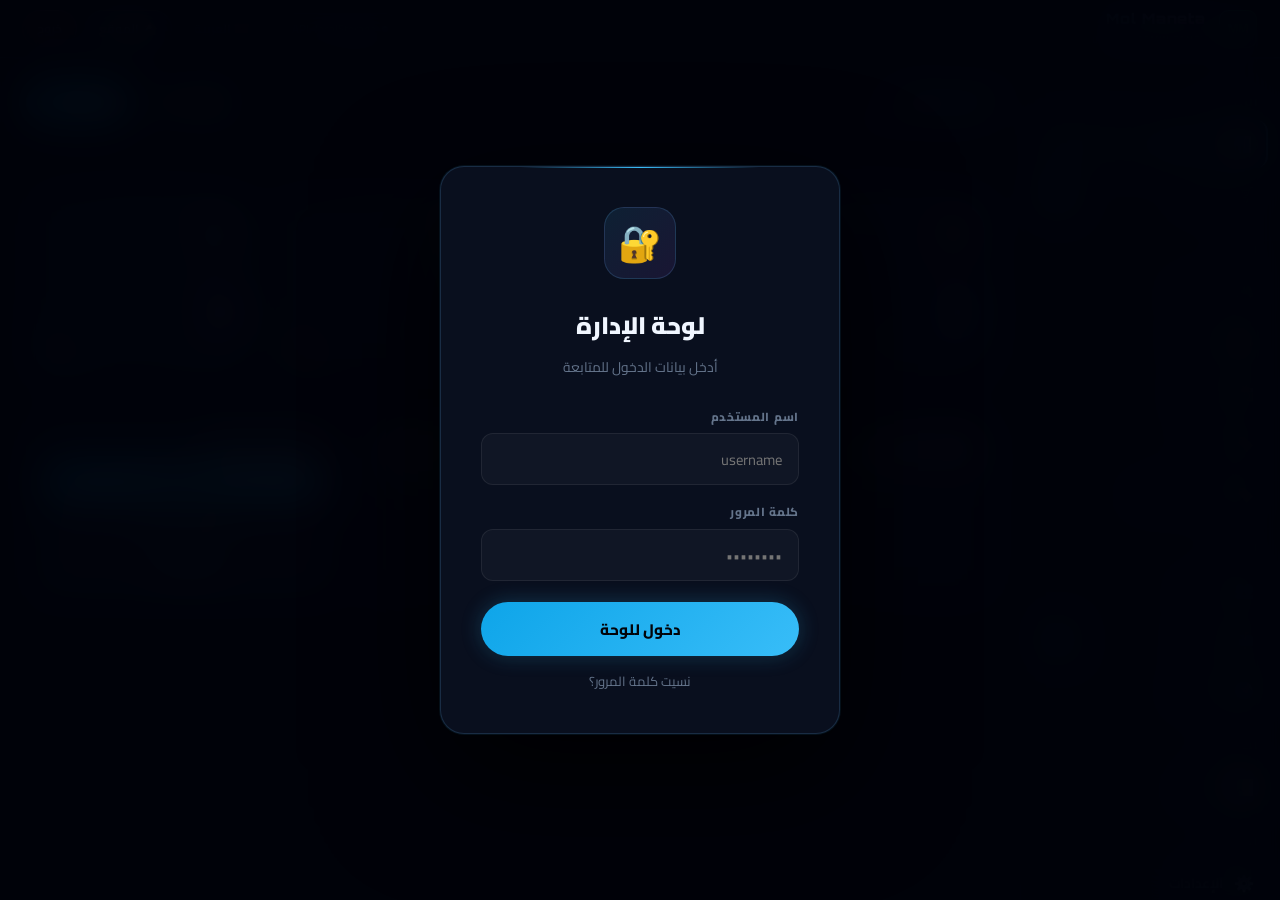
==== commit d77e24e8: "Add files via upload" ====
--- a/admin.html
+++ b/admin.html
@@ -9,50 +9,48 @@
   <link rel="preconnect" href="https://fonts.googleapis.com"/>
   <link href="https://fonts.googleapis.com/css2?family=Cairo:wght@400;600;700;800;900&family=Orbitron:wght@700;900&family=Space+Grotesk:wght@400;500;700&display=swap" rel="stylesheet"/>
   <meta name="theme-color" content="#020409" />
-
   <style>
     /* ═══════════════════════════════════════════════════
-       DESIGN SYSTEM v4 — Mol Maneta Admin UPGRADED
-       Theme: Obsidian × Neon — Dark premium cyberpunk
+       ADMIN DASHBOARD — Premium Dark Theme v4.0
     ═══════════════════════════════════════════════════ */
     :root {
-      --bg:        #020409;
-      --bg2:       #060c18;
-      --surface:   #090f1e;
-      --surface2:  #0d1528;
-      --surface3:  #121c32;
-      --surface4:  #17233c;
-      --border:    rgba(99,179,237,.08);
-      --border2:   rgba(99,179,237,.18);
-      --border3:   rgba(99,179,237,.3);
-      --accent:    #38bdf8;
-      --accent2:   #0ea5e9;
-      --accent3:   #7dd3fc;
-      --glow:      rgba(56,189,248,.15);
-      --glow2:     rgba(56,189,248,.08);
-      --green:     #4ade80;
-      --green2:    #22c55e;
-      --purple:    #c084fc;
-      --purple2:   #a855f7;
-      --orange:    #fb923c;
-      --orange2:   #f97316;
-      --gold:      #fbbf24;
-      --red:       #f87171;
-      --red2:      #ef4444;
-      --pink:      #f472b6;
-      --text:      #f0f6ff;
-      --text2:     #cbd5e1;
-      --muted:     #4e6080;
-      --muted2:    #64748b;
-      --r:         12px;
-      --r2:        18px;
-      --r3:        24px;
+      --bg: #020409;
+      --bg2: #060c18;
+      --surface: #090f1e;
+      --surface2: #0d1528;
+      --surface3: #121c32;
+      --surface4: #17233c;
+      --border: rgba(99,179,237,.08);
+      --border2: rgba(99,179,237,.18);
+      --border3: rgba(99,179,237,.3);
+      --accent: #38bdf8;
+      --accent2: #0ea5e9;
+      --accent3: #7dd3fc;
+      --glow: rgba(56,189,248,.15);
+      --glow2: rgba(56,189,248,.08);
+      --green: #4ade80;
+      --green2: #22c55e;
+      --purple: #c084fc;
+      --purple2: #a855f7;
+      --orange: #fb923c;
+      --orange2: #f97316;
+      --gold: #fbbf24;
+      --red: #f87171;
+      --red2: #ef4444;
+      --pink: #f472b6;
+      --text: #f0f6ff;
+      --text2: #cbd5e1;
+      --muted: #4e6080;
+      --muted2: #64748b;
+      --r: 12px;
+      --r2: 18px;
+      --r3: 24px;
       --sidebar-w: 260px;
+      --transition: all 0.3s cubic-bezier(0.2, 0.9, 0.2, 1);
     }
 
     *, *::before, *::after { box-sizing: border-box; margin: 0; padding: 0; }
     html { scroll-behavior: smooth; }
-
     body {
       font-family: 'Cairo', 'Tahoma', sans-serif;
       background: var(--bg);
@@ -60,8 +58,6 @@
       min-height: 100vh;
       overflow-x: hidden;
     }
-
-    /* ── ANIMATED GRID BACKGROUND ── */
     body::before {
       content: '';
       position: fixed;
@@ -73,8 +69,6 @@
       pointer-events: none;
       z-index: 0;
     }
-
-    /* ── TOP AMBIENT GLOW ── */
     body::after {
       content: '';
       position: fixed;
@@ -87,24 +81,17 @@
       pointer-events: none;
       z-index: 0;
     }
-
     a { text-decoration: none; color: inherit; }
     img { max-width: 100%; display: block; }
     button, input, textarea, select { font-family: inherit; }
-
-    /* ── SCROLLBAR ── */
     ::-webkit-scrollbar { width: 4px; height: 4px; }
     ::-webkit-scrollbar-track { background: transparent; }
     ::-webkit-scrollbar-thumb { background: rgba(56,189,248,.3); border-radius: 4px; }
     ::-webkit-scrollbar-thumb:hover { background: var(--accent); }
 
-    /* ══════════════════════════════════════════════════
-       HEADER
-    ══════════════════════════════════════════════════ */
+    /* ═══ HEADER ═══ */
     .site-header {
-      position: sticky;
-      top: 0;
-      z-index: 200;
+      position: sticky; top: 0; z-index: 200;
       height: 58px;
       backdrop-filter: blur(24px) saturate(1.6);
       -webkit-backdrop-filter: blur(24px) saturate(1.6);
@@ -112,88 +99,55 @@
       border-bottom: 1px solid var(--border2);
       box-shadow: 0 1px 0 rgba(56,189,248,.06);
     }
-
     .header-inner {
-      display: flex;
-      align-items: center;
-      justify-content: space-between;
-      gap: 1rem;
-      padding: 0 1.4rem;
-      height: 100%;
-      max-width: 1600px;
-      margin: 0 auto;
-    }
-
+      display: flex; align-items: center; justify-content: space-between;
+      gap: 1rem; padding: 0 1.4rem;
+      height: 100%; max-width: 1600px; margin: 0 auto;
+    }
     .brand {
-      display: inline-flex;
-      align-items: center;
-      gap: .75rem;
-      flex-shrink: 0;
+      display: inline-flex; align-items: center; gap: .75rem; flex-shrink: 0;
     }
     .brand-text { line-height: 1.2; }
     .brand-name {
       font-family: 'Orbitron', sans-serif;
-      font-size: .9rem;
-      font-weight: 900;
+      font-size: .9rem; font-weight: 900;
       background: linear-gradient(120deg, var(--accent), var(--purple));
-      -webkit-background-clip: text;
-      -webkit-text-fill-color: transparent;
-      background-clip: text;
-      display: block;
-      letter-spacing: .05em;
-    }
-    .brand-sub {
-      font-size: .62rem;
-      color: var(--muted2);
-      letter-spacing: .08em;
-      text-transform: uppercase;
-    }
-
+      -webkit-background-clip: text; -webkit-text-fill-color: transparent;
+      background-clip: text; display: block; letter-spacing: .05em;
+    }
+    .brand-sub { font-size: .62rem; color: var(--muted2); letter-spacing: .08em; text-transform: uppercase; }
     .header-right { display: flex; align-items: center; gap: .5rem; flex-wrap: wrap; }
 
-    /* ── BUTTONS ── */
+    /* ═══ BUTTONS ═══ */
     .btn {
-      display: inline-flex;
-      align-items: center;
-      justify-content: center;
-      gap: .4rem;
-      padding: .55rem 1.15rem;
-      border-radius: 999px;
-      border: none;
-      font-weight: 700;
-      font-size: .8rem;
-      cursor: pointer;
-      transition: all .2s;
-      white-space: nowrap;
-      font-family: 'Cairo', sans-serif;
-      position: relative;
-      overflow: hidden;
-    }
-    .btn:hover { transform: translateY(-1px); }
+      display: inline-flex; align-items: center; justify-content: center;
+      gap: .4rem; padding: .55rem 1.15rem;
+      border-radius: 999px; border: none;
+      font-weight: 700; font-size: .8rem;
+      cursor: pointer; transition: var(--transition);
+      white-space: nowrap; font-family: 'Cairo', sans-serif;
+      position: relative; overflow: hidden;
+    }
+    .btn:hover { transform: translateY(-2px); }
     .btn:active { transform: scale(.97); }
-
     .btn-primary {
       background: linear-gradient(135deg, var(--accent2), var(--accent));
-      color: #020409;
-      font-weight: 800;
+      color: #020409; font-weight: 800;
       box-shadow: 0 0 20px rgba(56,189,248,.25), 0 2px 8px rgba(0,0,0,.3);
     }
     .btn-primary:hover { box-shadow: 0 0 32px rgba(56,189,248,.4), 0 4px 16px rgba(0,0,0,.3); }
-
     .btn-outline {
       background: rgba(255,255,255,.04);
       border: 1px solid var(--border2);
       color: var(--text2);
     }
     .btn-outline:hover { border-color: var(--accent); color: var(--accent); background: var(--glow2); }
-
     .btn-danger {
       background: rgba(248,113,113,.1);
       border: 1px solid rgba(248,113,113,.2);
       color: var(--red);
     }
     .btn-danger:hover { background: rgba(248,113,113,.18); }
-
     .btn-success {
       background: rgba(74,222,128,.1);
       border: 1px solid rgba(74,222,128,.2);
@@ -201,21 +155,14 @@
     }
     .btn-ghost { background: transparent; color: var(--muted2); border: 1px solid transparent; }
     .btn-ghost:hover { background: rgba(255,255,255,.04); color: var(--text); border-color: var(--border); }
-
     .btn-sm { padding: .38rem .85rem; font-size: .76rem; }
     .btn-xs { padding: .25rem .6rem; font-size: .72rem; }
 
-    /* ── API PILL ── */
     .api-pill {
-      display: inline-flex;
-      align-items: center;
-      gap: .35rem;
-      font-size: .72rem;
-      padding: .25rem .7rem;
-      border-radius: 999px;
-      background: rgba(255,255,255,.04);
-      color: var(--muted2);
-      border: 1px solid var(--border);
+      display: inline-flex; align-items: center; gap: .35rem;
+      font-size: .72rem; padding: .25rem .7rem;
+      border-radius: 999px; background: rgba(255,255,255,.04);
+      color: var(--muted2); border: 1px solid var(--border);
       white-space: nowrap;
     }
     .api-pill.connected { background: rgba(74,222,128,.08); color: var(--green); border-color: rgba(74,222,128,.2); }
@@ -223,147 +170,79 @@
     .api-dot.pulse { animation: dotPulse 1.8s ease-in-out infinite; }
     @keyframes dotPulse { 0%,100%{opacity:.4} 50%{opacity:1} }
 
-    /* ══════════════════════════════════════════════════
-       LOGIN OVERLAY
-    ══════════════════════════════════════════════════ */
+    /* ═══ LOGIN ═══ */
     #admin-login-overlay {
-      position: fixed;
-      inset: 0;
+      position: fixed; inset: 0;
       background: rgba(0,3,10,.95);
       backdrop-filter: blur(20px);
       -webkit-backdrop-filter: blur(20px);
-      display: none;
-      align-items: center;
-      justify-content: center;
+      display: none; align-items: center; justify-content: center;
       z-index: 9999;
     }
     @keyframes fadeIn { from{opacity:0} to{opacity:1} }
     @keyframes slideUpCard { from{opacity:0;transform:translateY(50px) scale(.94)} to{opacity:1;transform:translateY(0) scale(1)} }
-
     .login-card {
-      background: var(--surface);
-      border: 1px solid var(--border2);
-      border-radius: var(--r3);
-      padding: 2.5rem;
-      width: 94%;
-      max-width: 400px;
+      background: var(--surface); border: 1px solid var(--border2);
+      border-radius: var(--r3); padding: 2.5rem;
+      width: 94%; max-width: 400px;
       box-shadow: 0 0 0 1px rgba(56,189,248,.08), 0 40px 120px rgba(0,0,0,.8);
-      position: relative;
-      animation: slideUpCard .45s cubic-bezier(.16,1,.3,1);
+      position: relative; animation: slideUpCard .45s cubic-bezier(.16,1,.3,1);
     }
     .login-card::before {
-      content: '';
-      position: absolute;
-      top: 0; left: 20%; right: 20%;
-      height: 1px;
-      background: linear-gradient(90deg, transparent, var(--accent), transparent);
-    }
-
+      content: ''; position: absolute; top: 0; left: 20%; right: 20%;
+      height: 1px; background: linear-gradient(90deg, transparent, var(--accent), transparent);
+    }
     .login-icon {
-      width: 72px;
-      height: 72px;
-      margin: 0 auto 1.5rem;
+      width: 72px; height: 72px; margin: 0 auto 1.5rem;
       background: linear-gradient(135deg, rgba(56,189,248,.1), rgba(168,85,247,.1));
-      border: 1px solid var(--border2);
-      border-radius: 20px;
-      display: flex;
-      align-items: center;
-      justify-content: center;
-      font-size: 2.2rem;
+      border: 1px solid var(--border2); border-radius: 20px;
+      display: flex; align-items: center; justify-content: center; font-size: 2.2rem;
     }
     .login-card h2 { text-align: center; font-size: 1.5rem; font-weight: 900; margin-bottom: .4rem; }
     .login-card p { text-align: center; color: var(--muted2); font-size: .86rem; margin-bottom: 1.6rem; }
-
     .login-note {
-      background: rgba(56,189,248,.06);
-      border: 1px solid rgba(56,189,248,.15);
-      border-radius: 10px;
-      padding: .6rem .9rem;
-      font-size: .78rem;
-      color: var(--accent3);
-      margin-bottom: 1.2rem;
-      text-align: center;
-    }
-
+      background: rgba(56,189,248,.06); border: 1px solid rgba(56,189,248,.15);
+      border-radius: 10px; padding: .6rem .9rem;
+      font-size: .78rem; color: var(--accent3); margin-bottom: 1.2rem; text-align: center;
+    }
     .field { margin-bottom: 1rem; }
     .field label {
-      display: block;
-      font-size: .73rem;
-      font-weight: 800;
-      color: var(--muted2);
-      margin-bottom: .35rem;
-      letter-spacing: .06em;
-      text-transform: uppercase;
+      display: block; font-size: .73rem; font-weight: 800;
+      color: var(--muted2); margin-bottom: .35rem;
+      letter-spacing: .06em; text-transform: uppercase;
     }
     .field input {
-      width: 100%;
-      padding: .72rem 1rem;
-      border-radius: var(--r);
-      border: 1px solid rgba(255,255,255,.07);
-      background: rgba(255,255,255,.03);
-      color: var(--text);
-      font-size: .92rem;
-      transition: border .2s, box-shadow .2s;
-      outline: none;
+      width: 100%; padding: .72rem 1rem;
+      border-radius: var(--r); border: 1px solid rgba(255,255,255,.07);
+      background: rgba(255,255,255,.03); color: var(--text);
+      font-size: .92rem; transition: border .2s, box-shadow .2s; outline: none;
     }
     .field input:focus {
       border-color: rgba(56,189,248,.5);
       box-shadow: 0 0 0 3px rgba(56,189,248,.1);
     }
 
-    /* ══════════════════════════════════════════════════
-       LAYOUT
-    ══════════════════════════════════════════════════ */
-    .admin-wrap {
-      display: flex;
-      min-height: calc(100vh - 58px);
-      max-width: 1600px;
-      margin: 0 auto;
-      position: relative;
-      z-index: 1;
-    }
-
-    /* ── SIDEBAR ── */
+    /* ═══ LAYOUT ═══ */
+    .admin-wrap { display: flex; min-height: calc(100vh - 58px); max-width: 1600px; margin: 0 auto; position: relative; z-index: 1; }
     .admin-sidebar {
-      width: var(--sidebar-w);
-      flex-shrink: 0;
-      position: sticky;
-      top: 58px;
-      height: calc(100vh - 58px);
-      overflow-y: auto;
-      background: rgba(6,12,24,.6);
+      width: var(--sidebar-w); flex-shrink: 0;
+      position: sticky; top: 58px; height: calc(100vh - 58px);
+      overflow-y: auto; background: rgba(6,12,24,.6);
       border-left: 1px solid var(--border);
       padding: 1rem .75rem 2rem;
-      display: flex;
-      flex-direction: column;
-      gap: 2px;
-    }
-
+      display: flex; flex-direction: column; gap: 2px;
+    }
     .sidebar-section {
-      font-size: .62rem;
-      font-weight: 900;
-      color: var(--muted);
-      letter-spacing: .15em;
-      text-transform: uppercase;
-      padding: .9rem .6rem .35rem;
-      margin-top: .3rem;
-    }
-
+      font-size: .62rem; font-weight: 900; color: var(--muted);
+      letter-spacing: .15em; text-transform: uppercase;
+      padding: .9rem .6rem .35rem; margin-top: .3rem;
+    }
     .sidebar-item {
-      display: flex;
-      align-items: center;
-      gap: .7rem;
-      padding: .58rem .85rem;
-      border-radius: var(--r);
-      cursor: pointer;
-      font-size: .85rem;
-      font-weight: 700;
-      color: var(--muted2);
-      transition: color .2s, background .2s;
-      border: none;
-      background: none;
-      width: 100%;
-      text-align: right;
+      display: flex; align-items: center; gap: .7rem;
+      padding: .58rem .85rem; border-radius: var(--r);
+      cursor: pointer; font-size: .85rem; font-weight: 700;
+      color: var(--muted2); transition: var(--transition);
+      border: none; background: none; width: 100%; text-align: right;
       position: relative;
     }
     .sidebar-item:hover { color: var(--text); background: rgba(255,255,255,.04); }
@@ -374,88 +253,49 @@
     }
     .s-icon { font-size: 1rem; flex-shrink: 0; width: 20px; display: flex; align-items: center; justify-content: center; }
     .sidebar-badge {
-      margin-right: auto;
-      background: var(--accent);
-      color: #020409;
-      font-size: .62rem;
-      font-weight: 900;
-      padding: .1rem .45rem;
-      border-radius: 999px;
-      min-width: 20px;
-      text-align: center;
-    }
-
-    /* ── MAIN CONTENT ── */
-    .admin-main {
-      flex: 1;
-      min-width: 0;
-      padding: 1.6rem;
-      overflow-x: hidden;
-    }
-
-    /* ── PANEL ── */
+      margin-right: auto; background: var(--accent); color: #020409;
+      font-size: .62rem; font-weight: 900; padding: .1rem .45rem;
+      border-radius: 999px; min-width: 20px; text-align: center;
+    }
+
+    .admin-main { flex: 1; min-width: 0; padding: 1.6rem; overflow-x: hidden; }
     .panel { display: none; }
     .panel.active { display: block; animation: panelIn .25s ease; }
     @keyframes panelIn { from{opacity:0;transform:translateY(12px)} to{opacity:1;transform:translateY(0)} }
-
     .panel-header {
-      margin-bottom: 1.8rem;
-      padding-bottom: 1.2rem;
+      margin-bottom: 1.8rem; padding-bottom: 1.2rem;
       border-bottom: 1px solid var(--border);
-      display: flex;
-      align-items: flex-start;
-      justify-content: space-between;
-      gap: 1rem;
-      flex-wrap: wrap;
+      display: flex; align-items: flex-start; justify-content: space-between;
+      gap: 1rem; flex-wrap: wrap;
     }
     .panel-title {
       font-family: 'Orbitron', sans-serif;
-      font-size: 1.35rem;
-      font-weight: 900;
-      letter-spacing: .02em;
+      font-size: 1.35rem; font-weight: 900; letter-spacing: .02em;
       background: linear-gradient(135deg, var(--text), var(--accent));
-      -webkit-background-clip: text;
-      -webkit-text-fill-color: transparent;
+      -webkit-background-clip: text; -webkit-text-fill-color: transparent;
       background-clip: text;
     }
     .panel-sub { color: var(--muted2); font-size: .85rem; margin-top: .25rem; }
     .panel-actions { display: flex; gap: .6rem; flex-wrap: wrap; align-items: center; }
 
-    /* ══════════════════════════════════════════════════
-       STATS CARDS
-    ══════════════════════════════════════════════════ */
+    /* ═══ STATS ═══ */
     .stats-grid {
-      display: grid;
-      grid-template-columns: repeat(auto-fill, minmax(190px, 1fr));
-      gap: 1rem;
-      margin-bottom: 1.8rem;
+      display: grid; grid-template-columns: repeat(auto-fill, minmax(190px, 1fr));
+      gap: 1rem; margin-bottom: 1.8rem;
     }
     .stat-card {
-      background: var(--surface2);
-      border: 1px solid var(--border);
-      border-radius: var(--r2);
-      padding: 1.4rem 1.2rem;
-      position: relative;
-      overflow: hidden;
-      transition: transform .25s, box-shadow .25s, border-color .25s;
-      cursor: default;
+      background: var(--surface2); border: 1px solid var(--border);
+      border-radius: var(--r2); padding: 1.4rem 1.2rem;
+      position: relative; overflow: hidden;
+      transition: var(--transition); cursor: default;
     }
     .stat-card::before {
-      content: '';
-      position: absolute;
-      top: 0; left: 0; right: 0;
-      height: 2px;
-      border-radius: var(--r2) var(--r2) 0 0;
+      content: ''; position: absolute; top: 0; left: 0; right: 0;
+      height: 2px; border-radius: var(--r2) var(--r2) 0 0;
     }
     .stat-card::after {
-      content: '';
-      position: absolute;
-      bottom: -20px;
-      left: -20px;
-      width: 80px;
-      height: 80px;
-      border-radius: 50%;
-      opacity: .06;
+      content: ''; position: absolute; bottom: -20px; left: -20px;
+      width: 80px; height: 80px; border-radius: 50%; opacity: .06;
     }
     .stat-card:hover { transform: translateY(-3px); }
     .stat-card.cyan { border-color: rgba(56,189,248,.15); box-shadow: 0 4px 24px rgba(56,189,248,.06); }
@@ -474,25 +314,19 @@
     .stat-card.purple::before { background: linear-gradient(90deg, transparent, var(--purple), transparent); }
     .stat-card.purple::after { background: var(--purple); }
     .stat-card.purple:hover { box-shadow: 0 8px 40px rgba(192,132,252,.1); border-color: rgba(192,132,252,.25); }
-
     .s-icon-bg {
-      width: 40px; height: 40px;
-      border-radius: 10px;
+      width: 40px; height: 40px; border-radius: 10px;
       display: flex; align-items: center; justify-content: center;
-      font-size: 1.3rem;
-      margin-bottom: .8rem;
+      font-size: 1.3rem; margin-bottom: .8rem;
     }
     .stat-card.cyan .s-icon-bg { background: rgba(56,189,248,.1); }
     .stat-card.green .s-icon-bg { background: rgba(74,222,128,.1); }
     .stat-card.orange .s-icon-bg { background: rgba(251,146,60,.1); }
     .stat-card.purple .s-icon-bg { background: rgba(192,132,252,.1); }
-
     .s-label { font-size: .73rem; font-weight: 700; color: var(--muted2); margin-bottom: .4rem; letter-spacing: .04em; }
     .s-value {
       font-family: 'Orbitron', sans-serif;
-      font-size: 2.1rem;
-      font-weight: 900;
-      line-height: 1.1;
+      font-size: 2.1rem; font-weight: 900; line-height: 1.1;
     }
     .stat-card.cyan .s-value { color: var(--accent); }
     .stat-card.green .s-value { color: var(--green); }
@@ -500,35 +334,22 @@
     .stat-card.purple .s-value { color: var(--purple); }
     .s-sub { font-size: .73rem; color: var(--muted2); margin-top: .4rem; }
 
-    /* ══════════════════════════════════════════════════
-       ORDERS TABLE
-    ══════════════════════════════════════════════════ */
+    /* ═══ ORDERS ═══ */
     .orders-table-wrap {
-      background: var(--surface2);
-      border: 1px solid var(--border);
-      border-radius: var(--r2);
-      overflow: hidden;
+      background: var(--surface2); border: 1px solid var(--border);
+      border-radius: var(--r2); overflow: hidden;
     }
     .orders-table-header {
-      padding: 1rem 1.2rem;
-      border-bottom: 1px solid var(--border);
-      display: flex;
-      align-items: center;
-      justify-content: space-between;
-      gap: .8rem;
-      background: rgba(255,255,255,.015);
+      padding: 1rem 1.2rem; border-bottom: 1px solid var(--border);
+      display: flex; align-items: center; justify-content: space-between;
+      gap: .8rem; background: rgba(255,255,255,.015);
     }
     .orders-table-header h3 { font-size: .97rem; font-weight: 800; }
-    #orders-list { max-height: 380px; overflow-y: auto; }
-
     .order-row {
-      display: grid;
-      grid-template-columns: 1fr auto auto auto;
-      gap: .8rem;
-      padding: .75rem 1.2rem;
+      display: grid; grid-template-columns: 1fr auto auto auto;
+      gap: .8rem; padding: .75rem 1.2rem;
       border-bottom: 1px solid rgba(255,255,255,.03);
-      align-items: center;
-      transition: background .15s;
+      align-items: center; transition: background .15s;
     }
     .order-row:hover { background: rgba(56,189,248,.03); }
     .order-row:last-child { border-bottom: none; }
@@ -537,59 +358,37 @@
     .order-date { font-size: .73rem; color: var(--muted2); }
     .empty-msg { padding: 2.5rem; text-align: center; color: var(--muted); font-size: .9rem; }
 
-    /* ══════════════════════════════════════════════════
-       PRODUCTS
-    ══════════════════════════════════════════════════ */
+    /* ═══ PRODUCTS ═══ */
     .products-toolbar {
-      display: flex;
-      gap: .7rem;
-      align-items: center;
-      margin-bottom: 1rem;
-      flex-wrap: wrap;
+      display: flex; gap: .7rem; align-items: center;
+      margin-bottom: 1rem; flex-wrap: wrap;
     }
     .search-box {
-      display: flex;
-      align-items: center;
-      gap: .5rem;
-      background: var(--surface2);
-      border: 1px solid var(--border);
-      border-radius: 999px;
-      padding: .4rem .9rem;
-      flex: 1;
-      min-width: 160px;
-      transition: border .2s;
+      display: flex; align-items: center; gap: .5rem;
+      background: var(--surface2); border: 1px solid var(--border);
+      border-radius: 999px; padding: .4rem .9rem;
+      flex: 1; min-width: 160px; transition: border .2s;
     }
     .search-box:focus-within { border-color: rgba(56,189,248,.4); box-shadow: 0 0 0 3px rgba(56,189,248,.08); }
     .search-box input { border: none; background: transparent; color: var(--text); font-size: .87rem; outline: none; width: 100%; }
     .search-box input::placeholder { color: var(--muted); }
-
     .cat-filter { display: flex; gap: .4rem; flex-wrap: wrap; margin-bottom: 1.2rem; }
     .cat-chip {
-      padding: .3rem .85rem;
-      border-radius: 999px;
-      font-size: .76rem;
-      font-weight: 700;
-      border: 1px solid var(--border);
-      background: rgba(255,255,255,.03);
-      color: var(--muted2);
-      cursor: pointer;
-      transition: all .2s;
+      padding: .3rem .85rem; border-radius: 999px;
+      font-size: .76rem; font-weight: 700;
+      border: 1px solid var(--border); background: rgba(255,255,255,.03);
+      color: var(--muted2); cursor: pointer; transition: var(--transition);
     }
     .cat-chip:hover { border-color: var(--accent); color: var(--accent); }
     .cat-chip.active { background: var(--accent); color: #020409; border-color: var(--accent); box-shadow: 0 0 12px rgba(56,189,248,.3); }
-
     .products-grid {
-      display: grid;
-      grid-template-columns: repeat(auto-fill, minmax(220px, 1fr));
+      display: grid; grid-template-columns: repeat(auto-fill, minmax(220px, 1fr));
       gap: 1rem;
     }
     .product-card {
-      background: var(--surface2);
-      border: 1px solid var(--border);
-      border-radius: var(--r2);
-      overflow: hidden;
-      transition: transform .25s, box-shadow .25s, border-color .25s;
-      position: relative;
+      background: var(--surface2); border: 1px solid var(--border);
+      border-radius: var(--r2); overflow: hidden;
+      transition: var(--transition); position: relative;
     }
     .product-card:hover {
       transform: translateY(-4px);
@@ -604,91 +403,119 @@
     .pc-desc { font-size: .76rem; color: var(--muted2); margin-bottom: .6rem; line-height: 1.5; display: -webkit-box; -webkit-line-clamp: 2; line-clamp: 2; -webkit-box-orient: vertical; overflow: hidden; }
     .pc-price { font-family: 'Orbitron', sans-serif; font-size: 1rem; font-weight: 900; color: var(--accent); margin-bottom: .7rem; }
     .pc-actions { display: flex; gap: .4rem; }
-
     .pc-badge {
-      position: absolute;
-      top: .55rem;
-      right: .55rem;
-      padding: .22rem .6rem;
-      border-radius: 999px;
-      font-size: .62rem;
-      font-weight: 900;
-      letter-spacing: .06em;
+      position: absolute; top: .55rem; right: .55rem;
+      padding: .22rem .6rem; border-radius: 999px;
+      font-size: .62rem; font-weight: 900; letter-spacing: .06em;
       backdrop-filter: blur(8px);
     }
     .badge-ps { background: rgba(30,90,200,.8); color: #fff; }
     .badge-xbox { background: rgba(16,124,16,.8); color: #fff; }
     .badge-acc { background: rgba(124,58,237,.8); color: #fff; }
 
-    /* ══════════════════════════════════════════════════
-       PRODUCT FORM MODAL
-    ══════════════════════════════════════════════════ */
+    /* ═══ 3D PREVIEW ═══ */
+    .admin-3d-panel {
+      display: grid; grid-template-columns: 1fr 320px;
+      gap: 1rem; margin-bottom: 1rem; padding: 1rem;
+      border: 1px solid var(--border); border-radius: var(--r2);
+      background: rgba(255,255,255,.02);
+    }
+    .admin-3d-meta { display: flex; flex-direction: column; gap: .45rem; justify-content: center; }
+    .admin-3d-title { font-size: 1rem; font-weight: 900; letter-spacing: .03em; color: var(--text); }
+    .admin-3d-sub { color: var(--muted2); font-size: .82rem; line-height: 1.6; }
+    .admin-3d-label {
+      margin-top: .5rem; padding: .8rem 1rem;
+      border-radius: 16px; background: rgba(255,255,255,.04);
+      border: 1px solid rgba(255,255,255,.08);
+      color: var(--accent); font-weight: 700;
+      min-height: 48px; display: flex; align-items: center;
+    }
+    .admin-3d-display {
+      min-height: 240px; display: flex; align-items: center; justify-content: center;
+      background: linear-gradient(180deg, rgba(255,255,255,.02), rgba(255,255,255,.05));
+      border-radius: var(--r2); border: 1px solid rgba(255,255,255,.08);
+      overflow: hidden; position: relative;
+    }
+    .admin-3d-cube {
+      width: 180px; height: 180px;
+      position: relative; transform-style: preserve-3d;
+      transform: translateZ(-45px) rotateX(20deg) rotateY(0deg);
+      transition: transform .2s ease;
+    }
+    .admin-3d-face {
+      position: absolute; width: 180px; height: 180px;
+      display: flex; align-items: center; justify-content: center;
+      color: #eef2ff; font-weight: 800; font-size: .85rem;
+      letter-spacing: .04em; border: 1px solid rgba(255,255,255,.08);
+      background: rgba(2,4,9,.92); box-shadow: inset 0 0 15px rgba(0,0,0,.15);
+      backface-visibility: hidden; border-radius: 18px;
+    }
+    .admin-3d-face-front { transform: translateZ(90px); }
+    .admin-3d-face-back { transform: rotateY(180deg) translateZ(90px); }
+    .admin-3d-face-right { transform: rotateY(90deg) translateZ(90px); }
+    .admin-3d-face-left { transform: rotateY(-90deg) translateZ(90px); }
+    .admin-3d-face-top { transform: rotateX(90deg) translateZ(90px); }
+    .admin-3d-face-bottom { transform: rotateX(-90deg) translateZ(90px); }
+
+    .product-card {
+      background: var(--surface2); border: 1px solid var(--border);
+      border-radius: var(--r2); overflow: hidden;
+      transition: var(--transition); position: relative;
+      transform-style: preserve-3d; cursor: pointer;
+    }
+    .product-card:hover {
+      transform: perspective(850px) translateY(-4px) rotateX(2deg) rotateY(2deg);
+      box-shadow: 0 22px 64px rgba(0,0,0,.45), 0 0 0 1px rgba(56,189,248,.15);
+      border-color: rgba(56,189,248,.22);
+    }
+    .product-card[data-selected="true"] { border-color: rgba(74,222,128,.35); box-shadow: 0 30px 70px rgba(74,222,128,.15); }
+
+    /* ═══ MODAL ═══ */
     .modal-overlay {
-      position: fixed;
-      inset: 0;
+      position: fixed; inset: 0;
       background: rgba(1,4,10,.88);
       backdrop-filter: blur(10px);
       -webkit-backdrop-filter: blur(10px);
-      display: none;
-      align-items: center;
-      justify-content: center;
-      z-index: 5000;
-      padding: 1rem;
+      display: none; align-items: center; justify-content: center;
+      z-index: 5000; padding: 1rem;
     }
     .modal-overlay.show { display: flex; animation: fadeIn .25s ease; }
     .modal-box {
-      background: var(--surface);
-      border: 1px solid var(--border2);
-      border-radius: var(--r3);
-      width: 100%;
-      max-width: 520px;
-      max-height: 90vh;
-      overflow-y: auto;
+      background: var(--surface); border: 1px solid var(--border2);
+      border-radius: var(--r3); width: 100%; max-width: 650px;
+      max-height: 90vh; overflow-y: auto;
       box-shadow: 0 0 100px rgba(0,0,0,.9), 0 0 0 1px rgba(56,189,248,.06);
-      position: relative;
-      animation: slideUpCard .3s cubic-bezier(.16,1,.3,1);
+      position: relative; animation: slideUpCard .3s cubic-bezier(.16,1,.3,1);
     }
     .modal-box::before {
-      content: '';
-      position: absolute;
-      top: 0; left: 20%; right: 20%;
-      height: 1px;
-      background: linear-gradient(90deg, transparent, var(--accent), transparent);
+      content: ''; position: absolute; top: 0; left: 20%; right: 20%;
+      height: 1px; background: linear-gradient(90deg, transparent, var(--accent), transparent);
     }
     .modal-header {
-      display: flex;
-      align-items: center;
-      justify-content: space-between;
-      padding: 1.2rem 1.5rem;
-      border-bottom: 1px solid var(--border);
+      display: flex; align-items: center; justify-content: space-between;
+      padding: 1.2rem 1.5rem; border-bottom: 1px solid var(--border);
     }
     .modal-header h2 { font-size: 1.08rem; font-weight: 900; }
     .modal-close {
-      background: rgba(255,255,255,.04);
-      border: 1px solid var(--border);
-      color: var(--muted2);
-      font-size: 1.2rem;
-      cursor: pointer;
-      line-height: 1;
-      padding: .25rem .5rem;
-      border-radius: 8px;
-      transition: all .2s;
+      background: rgba(255,255,255,.04); border: 1px solid var(--border);
+      color: var(--muted2); font-size: 1.2rem; cursor: pointer;
+      line-height: 1; padding: .25rem .5rem; border-radius: 8px;
+      transition: var(--transition);
     }
     .modal-close:hover { color: var(--text); background: rgba(255,255,255,.08); }
     .modal-body { padding: 1.5rem; }
     .form-row { margin-bottom: 1rem; }
-    .form-row label { display: block; font-size: .73rem; font-weight: 800; color: var(--muted2); margin-bottom: .35rem; letter-spacing: .06em; text-transform: uppercase; }
+    .form-row label {
+      display: block; font-size: .73rem; font-weight: 800;
+      color: var(--muted2); margin-bottom: .35rem;
+      letter-spacing: .06em; text-transform: uppercase;
+    }
     .form-row input, .form-row select, .form-row textarea {
-      width: 100%;
-      padding: .7rem 1rem;
-      border-radius: var(--r);
-      border: 1px solid rgba(255,255,255,.07);
-      background: rgba(255,255,255,.03);
-      color: var(--text);
-      font-size: .9rem;
-      transition: border .2s, box-shadow .2s;
-      outline: none;
-      font-family: 'Cairo', sans-serif;
+      width: 100%; padding: .7rem 1rem;
+      border-radius: var(--r); border: 1px solid rgba(255,255,255,.07);
+      background: rgba(255,255,255,.03); color: var(--text);
+      font-size: .9rem; transition: border .2s, box-shadow .2s;
+      outline: none; font-family: 'Cairo', sans-serif;
     }
     .form-row textarea { min-height: 80px; resize: vertical; }
     .form-row input:focus, .form-row select:focus, .form-row textarea:focus {
@@ -697,217 +524,118 @@
     }
     .form-row select option { background: #0d1528; }
     .form-grid2 { display: grid; grid-template-columns: 1fr 1fr; gap: .8rem; }
+    .form-grid3 { display: grid; grid-template-columns: 1fr 1fr 1fr; gap: .8rem; }
     .img-preview-box {
       border: 2px dashed rgba(255,255,255,.08);
-      border-radius: var(--r);
-      padding: .9rem;
-      text-align: center;
-      color: var(--muted);
-      font-size: .82rem;
-      margin-top: .5rem;
-      min-height: 90px;
-      display: flex;
-      align-items: center;
-      justify-content: center;
-      overflow: hidden;
-      transition: border .2s;
+      border-radius: var(--r); padding: .9rem;
+      text-align: center; color: var(--muted); font-size: .82rem;
+      margin-top: .5rem; min-height: 90px;
+      display: flex; align-items: center; justify-content: center;
+      overflow: hidden; transition: border .2s;
     }
     .img-preview-box:hover { border-color: rgba(56,189,248,.2); }
     .img-preview-box img { border-radius: 8px; max-height: 130px; object-fit: cover; }
+    .video-preview-box {
+      border: 2px dashed rgba(255,255,255,.08);
+      border-radius: var(--r); padding: .9rem;
+      text-align: center; color: var(--muted); font-size: .82rem;
+      margin-top: .5rem; min-height: 120px;
+      display: flex; align-items: center; justify-content: center;
+      overflow: hidden; transition: border .2s;
+      position: relative;
+    }
+    .video-preview-box:hover { border-color: rgba(56,189,248,.2); }
+    .video-preview-box video { width: 100%; max-height: 120px; border-radius: 8px; object-fit: cover; }
     .modal-footer {
-      padding: 1rem 1.5rem;
-      border-top: 1px solid var(--border);
-      display: flex;
-      gap: .6rem;
-      justify-content: flex-start;
+      padding: 1rem 1.5rem; border-top: 1px solid var(--border);
+      display: flex; gap: .6rem; justify-content: flex-start;
       background: rgba(255,255,255,.01);
     }
 
-    /* ══════════════════════════════════════════════════
-       SETTINGS
-    ══════════════════════════════════════════════════ */
+    /* ═══ SETTINGS ═══ */
     .settings-grid {
-      display: grid;
-      grid-template-columns: repeat(auto-fill, minmax(340px, 1fr));
+      display: grid; grid-template-columns: repeat(auto-fill, minmax(340px, 1fr));
       gap: 1.2rem;
     }
     .settings-card {
-      background: var(--surface2);
-      border: 1px solid var(--border);
-      border-radius: var(--r2);
-      padding: 1.5rem;
+      background: var(--surface2); border: 1px solid var(--border);
+      border-radius: var(--r2); padding: 1.5rem;
       transition: border-color .2s;
     }
     .settings-card:hover { border-color: var(--border2); }
     .settings-card h3 {
-      font-size: .98rem;
-      font-weight: 800;
-      margin-bottom: .3rem;
-      display: flex;
-      align-items: center;
-      gap: .5rem;
+      font-size: .98rem; font-weight: 800; margin-bottom: .3rem;
+      display: flex; align-items: center; gap: .5rem;
     }
     .settings-card .sc-desc { color: var(--muted2); font-size: .82rem; margin-bottom: 1.2rem; line-height: 1.5; }
-
-    /* ══════════════════════════════════════════════════
-       GALLERY
-    ══════════════════════════════════════════════════ */
+    .analytics-grid { display: grid; grid-template-columns: repeat(auto-fit, minmax(120px, 1fr)); gap: .85rem; margin-top: .8rem; }
+    .analytics-grid .stat-card { background: rgba(255,255,255,.04); border: 1px solid rgba(255,255,255,.08); border-radius: 14px; padding: .95rem; min-height: 88px; }
+    .analytics-grid .stat-card strong { display: block; font-size: 1.1rem; margin-bottom: .35rem; }
+    .admin-chip-row { display: flex; flex-wrap: wrap; gap:.5rem; margin-bottom:1rem; }
+    .admin-chip { background: rgba(0,229,255,.1); color: var(--cyan); border: 1px solid rgba(0,229,255,.2); border-radius: 999px; padding: .45rem .75rem; font-size: .82rem; }
+
+    /* ═══ GALLERY ═══ */
     .gallery-grid-preview {
-      display: grid;
-      grid-template-columns: repeat(auto-fill, minmax(100px, 1fr));
-      gap: .6rem;
-      margin-top: .8rem;
+      display: grid; grid-template-columns: repeat(auto-fill, minmax(100px, 1fr));
+      gap: .6rem; margin-top: .8rem;
     }
     .gallery-thumb {
-      position: relative;
-      aspect-ratio: 1;
-      border-radius: 10px;
-      overflow: hidden;
-      border: 1px solid var(--border);
-      transition: border-color .2s;
+      position: relative; aspect-ratio: 1;
+      border-radius: 10px; overflow: hidden;
+      border: 1px solid var(--border); transition: border-color .2s;
     }
     .gallery-thumb:hover { border-color: var(--border2); }
     .gallery-thumb img, .gallery-thumb video { width: 100%; height: 100%; object-fit: cover; }
     .gallery-thumb .del-btn {
-      position: absolute;
-      top: 4px; right: 4px;
-      width: 22px; height: 22px;
-      border-radius: 50%;
-      background: rgba(248,113,113,.9);
-      color: #fff;
-      font-size: 11px;
-      border: none;
-      cursor: pointer;
-      display: flex;
-      align-items: center;
-      justify-content: center;
-      opacity: 0;
-      transition: opacity .2s;
+      position: absolute; top: 4px; right: 4px;
+      width: 22px; height: 22px; border-radius: 50%;
+      background: rgba(248,113,113,.9); color: #fff; font-size: 11px;
+      border: none; cursor: pointer;
+      display: flex; align-items: center; justify-content: center;
+      opacity: 0; transition: opacity .2s;
     }
     .gallery-thumb:hover .del-btn { opacity: 1; }
 
-    /* ══════════════════════════════════════════════════
-       CREDENTIALS SECTION
-    ══════════════════════════════════════════════════ */
-    .cred-box {
-      background: rgba(248,113,113,.04);
-      border: 1px solid rgba(248,113,113,.12);
-      border-radius: var(--r);
-      padding: 1rem;
-    }
-
-    /* ══════════════════════════════════════════════════
-       JSON EDITOR
-    ══════════════════════════════════════════════════ */
-    .json-editor {
-      background: rgba(0,0,0,.5);
-      border: 1px solid rgba(255,255,255,.06);
-      border-radius: var(--r);
-      padding: .9rem;
-      font-family: 'Courier New', monospace;
-      font-size: .78rem;
-      color: #7dd3fc;
-      width: 100%;
-      min-height: 260px;
-      resize: vertical;
-      outline: none;
-      transition: border .2s;
-      line-height: 1.6;
-    }
-    .json-editor:focus { border-color: rgba(56,189,248,.3); box-shadow: 0 0 0 3px rgba(56,189,248,.06); }
-
-    /* ══════════════════════════════════════════════════
-       DATA TABLE
-    ══════════════════════════════════════════════════ */
-    .data-table-wrap { background: var(--surface2); border: 1px solid var(--border); border-radius: var(--r2); overflow: hidden; }
-    .data-table { width: 100%; border-collapse: collapse; font-size: .85rem; }
-    .data-table th {
-      text-align: right;
-      padding: .75rem 1rem;
-      background: rgba(255,255,255,.02);
-      color: var(--muted2);
-      font-size: .72rem;
-      font-weight: 900;
-      letter-spacing: .08em;
-      text-transform: uppercase;
-      border-bottom: 1px solid var(--border);
-    }
-    .data-table td { padding: .68rem 1rem; border-bottom: 1px solid rgba(255,255,255,.03); }
-    .data-table tr:hover td { background: rgba(56,189,248,.03); }
-    .data-table .empty-row td { text-align: center; color: var(--muted); padding: 2.5rem; }
-
-    .status-badge {
-      display: inline-flex;
-      align-items: center;
-      gap: .3rem;
-      padding: .18rem .6rem;
-      border-radius: 999px;
-      font-size: .68rem;
-      font-weight: 800;
-    }
-    .status-active { background: rgba(74,222,128,.1); color: var(--green); border: 1px solid rgba(74,222,128,.2); }
-    .status-inactive { background: rgba(248,113,113,.1); color: var(--red); border: 1px solid rgba(248,113,113,.2); }
-
-    /* ══════════════════════════════════════════════════
-       COUPONS
-    ══════════════════════════════════════════════════ */
+    /* ═══ COUPONS ═══ */
     .coupon-grid { display: grid; grid-template-columns: repeat(auto-fill, minmax(260px, 1fr)); gap: 1rem; }
     .coupon-card {
-      background: var(--surface2);
-      border: 1px solid var(--border);
-      border-radius: var(--r2);
-      padding: 1.3rem;
-      position: relative;
-      overflow: hidden;
+      background: var(--surface2); border: 1px solid var(--border);
+      border-radius: var(--r2); padding: 1.3rem;
+      position: relative; overflow: hidden;
       transition: border-color .2s, box-shadow .2s;
     }
     .coupon-card:hover { border-color: rgba(56,189,248,.2); box-shadow: 0 8px 32px rgba(56,189,248,.06); }
     .coupon-card::before {
-      content: '';
-      position: absolute;
-      top: 0; left: 0; right: 0;
-      height: 1px;
-      background: linear-gradient(90deg, transparent, var(--accent), transparent);
+      content: ''; position: absolute; top: 0; left: 0; right: 0;
+      height: 1px; background: linear-gradient(90deg, transparent, var(--accent), transparent);
       opacity: .4;
     }
     .cc-code { font-family: 'Orbitron', sans-serif; font-size: 1.15rem; font-weight: 900; color: var(--accent); margin-bottom: .35rem; }
     .cc-detail { font-size: .8rem; color: var(--muted2); margin-bottom: .2rem; }
     .cc-actions { display: flex; gap: .5rem; margin-top: .8rem; }
 
-    /* ══════════════════════════════════════════════════
-       REPORTS
-    ══════════════════════════════════════════════════ */
+    /* ═══ REPORTS ═══ */
     .chart-box {
-      background: var(--surface2);
-      border: 1px solid var(--border);
-      border-radius: var(--r2);
-      padding: 1.3rem;
+      background: var(--surface2); border: 1px solid var(--border);
+      border-radius: var(--r2); padding: 1.3rem;
     }
     .chart-box canvas { width: 100% !important; max-height: 260px; }
     .stat-row { display: grid; grid-template-columns: repeat(auto-fill, minmax(130px, 1fr)); gap: .8rem; margin-bottom: 1.2rem; }
     .stat-mini {
-      background: var(--surface2);
-      border: 1px solid var(--border);
-      border-radius: var(--r2);
-      padding: 1rem;
-      text-align: center;
-      transition: border-color .2s;
+      background: var(--surface2); border: 1px solid var(--border);
+      border-radius: var(--r2); padding: 1rem;
+      text-align: center; transition: border-color .2s;
     }
     .stat-mini:hover { border-color: var(--border2); }
     .sm-val { font-family: 'Orbitron', sans-serif; font-size: 1.5rem; font-weight: 900; color: var(--accent); }
     .sm-label { font-size: .72rem; color: var(--muted2); margin-top: .25rem; }
 
-    /* ══════════════════════════════════════════════════
-       MESSAGES
-    ══════════════════════════════════════════════════ */
+    /* ═══ MESSAGES ═══ */
     .msg-item {
-      display: grid;
-      grid-template-columns: 1fr auto;
-      gap: .6rem;
-      padding: .85rem 1.1rem;
+      display: grid; grid-template-columns: 1fr auto;
+      gap: .6rem; padding: .85rem 1.1rem;
       border-bottom: 1px solid rgba(255,255,255,.03);
-      cursor: pointer;
-      transition: background .15s;
+      cursor: pointer; transition: background .15s;
       position: relative;
     }
     .msg-item:hover { background: rgba(56,189,248,.03); }
@@ -918,16 +646,11 @@
     .msg-preview { grid-column: 1/-1; font-size: .85rem; color: var(--text2); padding: .5rem 0; display: none; line-height: 1.6; }
     .msg-item.open .msg-preview { display: block; }
 
-    /* ══════════════════════════════════════════════════
-       CITIES
-    ══════════════════════════════════════════════════ */
+    /* ═══ CITIES ═══ */
     .city-row {
-      display: grid;
-      grid-template-columns: 1fr auto auto;
-      gap: .8rem;
-      align-items: center;
-      padding: .65rem 1.1rem;
-      border-bottom: 1px solid rgba(255,255,255,.03);
+      display: grid; grid-template-columns: 1fr auto auto;
+      gap: .8rem; align-items: center;
+      padding: .65rem 1.1rem; border-bottom: 1px solid rgba(255,255,255,.03);
       transition: background .15s;
     }
     .city-row:hover { background: rgba(56,189,248,.03); }
@@ -935,33 +658,22 @@
     .city-name { font-weight: 700; font-size: .87rem; }
     .city-fee { color: var(--accent); font-family: 'Orbitron', sans-serif; font-size: .83rem; }
 
-    /* ══════════════════════════════════════════════════
-       BACKUP
-    ══════════════════════════════════════════════════ */
+    /* ═══ BACKUP ═══ */
     .backup-actions { display: flex; gap: .8rem; flex-wrap: wrap; margin-bottom: 1.2rem; }
     .backup-info {
       background: rgba(56,189,248,.04);
       border: 1px solid rgba(56,189,248,.1);
       border-radius: var(--r);
-      padding: 1rem;
-      font-size: .85rem;
-      color: var(--muted2);
-    }
-
-    /* ══════════════════════════════════════════════════
-       TOAST
-    ══════════════════════════════════════════════════ */
+      padding: 1rem; font-size: .85rem; color: var(--muted2);
+    }
+
+    /* ═══ TOAST ═══ */
     .toast {
-      position: fixed;
-      bottom: 1.8rem;
-      right: 50%;
+      position: fixed; bottom: 1.8rem; right: 50%;
       transform: translateX(50%);
-      background: var(--surface3);
-      border: 1px solid var(--border2);
-      border-radius: 999px;
-      padding: .7rem 1.5rem;
-      font-size: .87rem;
-      font-weight: 700;
+      background: var(--surface3); border: 1px solid var(--border2);
+      border-radius: 999px; padding: .7rem 1.5rem;
+      font-size: .87rem; font-weight: 700;
       box-shadow: 0 8px 40px rgba(0,0,0,.7);
       z-index: 99999;
       animation: toastIn .3s cubic-bezier(.16,1,.3,1);
@@ -972,9 +684,7 @@
     .toast.error { border-color: rgba(248,113,113,.3); color: var(--red); }
     .toast.info { border-color: rgba(56,189,248,.3); color: var(--accent); }
 
-    /* ══════════════════════════════════════════════════
-       MISC UTILITIES
-    ══════════════════════════════════════════════════ */
+    /* ═══ UTILITIES ═══ */
     .divider { border: none; border-top: 1px solid var(--border); margin: 1.2rem 0; }
     .tag { display: inline-flex; align-items: center; gap: .3rem; padding: .22rem .65rem; border-radius: 999px; font-size: .72rem; font-weight: 700; }
     .tag-cyan { background: rgba(56,189,248,.1); color: var(--accent); border: 1px solid rgba(56,189,248,.15); }
@@ -982,57 +692,99 @@
     .tag-red { background: rgba(248,113,113,.1); color: var(--red); border: 1px solid rgba(248,113,113,.15); }
     .tag-orange { background: rgba(251,146,60,.1); color: var(--orange); border: 1px solid rgba(251,146,60,.15); }
     .active-filter { background: var(--accent) !important; color: #020409 !important; border-color: var(--accent) !important; }
-
-    /* ── SHIMMER LOADING ── */
     .btn-shimmer { background-size: 200% 100%; animation: shimmer 2s ease-in-out infinite; }
     @keyframes shimmer { 0%{background-position:200% 0} 100%{background-position:-200% 0} }
 
-    /* ══════════════════════════════════════════════════
-       RESPONSIVE
-    ══════════════════════════════════════════════════ */
+    /* ═══ MEDIA MANAGER ═══ */
+    .media-grid {
+      display: grid; grid-template-columns: repeat(auto-fill, minmax(150px, 1fr));
+      gap: .8rem; margin-top: 1rem;
+    }
+    .media-item {
+      background: var(--surface2); border: 1px solid var(--border);
+      border-radius: var(--r); overflow: hidden;
+      transition: var(--transition); position: relative;
+      aspect-ratio: 1;
+    }
+    .media-item:hover { transform: scale(1.03); border-color: var(--accent); box-shadow: var(--glow); }
+    .media-item img, .media-item video {
+      width: 100%; height: 100%; object-fit: cover;
+    }
+    .media-item .media-overlay {
+      position: absolute; inset: 0;
+      background: linear-gradient(0deg, rgba(0,0,0,.7) 0%, transparent 50%);
+      opacity: 0; transition: var(--transition);
+      display: flex; align-items: flex-end; justify-content: space-between;
+      padding: .6rem;
+    }
+    .media-item:hover .media-overlay { opacity: 1; }
+    .media-item .media-actions { display: flex; gap: .3rem; }
+    .media-item .media-actions button {
+      background: rgba(0,0,0,.6); border: none; color: #fff;
+      border-radius: 6px; padding: .2rem .5rem; font-size: .7rem;
+      cursor: pointer; transition: var(--transition);
+    }
+    .media-item .media-actions button:hover { background: var(--accent); color: #000; }
+
+    /* ═══ VIDEO PLAYER ═══ */
+    .video-player-modal {
+      position: fixed; inset: 0; z-index: 6000;
+      background: rgba(0,0,0,.95);
+      display: none; align-items: center; justify-content: center;
+      backdrop-filter: blur(20px);
+    }
+    .video-player-modal.show { display: flex; }
+    .video-player-modal .video-container {
+      position: relative; width: 90%; max-width: 900px;
+      background: #000; border-radius: var(--r3); overflow: hidden;
+    }
+    .video-player-modal .video-container video {
+      width: 100%; max-height: 80vh; display: block;
+    }
+    .video-player-modal .close-video {
+      position: absolute; top: 1rem; right: 1rem;
+      background: rgba(0,0,0,.6); border: none; color: #fff;
+      font-size: 1.5rem; padding: .5rem 1rem; border-radius: 50%;
+      cursor: pointer; transition: var(--transition);
+      z-index: 10;
+    }
+    .video-player-modal .close-video:hover { background: var(--red); }
+
+    /* ═══ RESPONSIVE ═══ */
     @media (max-width: 960px) {
       .admin-wrap { flex-direction: column; }
       .admin-sidebar {
-        width: 100%;
-        position: sticky;
-        top: 58px;
-        height: auto;
-        flex-direction: row;
-        overflow-x: auto;
-        overflow-y: hidden;
-        padding: .5rem .6rem;
-        gap: .25rem;
-        border-left: none;
-        border-bottom: 1px solid var(--border);
-        background: rgba(2,4,9,.92);
-        z-index: 50;
+        width: 100%; position: sticky; top: 58px; height: auto;
+        flex-direction: row; overflow-x: auto; overflow-y: hidden;
+        padding: .5rem .6rem; gap: .25rem;
+        border-left: none; border-bottom: 1px solid var(--border);
+        background: rgba(2,4,9,.92); z-index: 50;
       }
       .sidebar-section { display: none; }
       .sidebar-item {
-        min-width: max-content;
-        padding: .4rem .75rem;
-        font-size: .78rem;
-        border-right: none;
-        border-bottom: 2px solid transparent;
-        border-radius: var(--r);
+        min-width: max-content; padding: .4rem .75rem;
+        font-size: .78rem; border-right: none;
+        border-bottom: 2px solid transparent; border-radius: var(--r);
       }
       .sidebar-item.active { border-bottom-color: var(--accent); border-right: none; }
       .admin-main { padding: 1.1rem; }
+      .admin-3d-panel { grid-template-columns: 1fr; }
+      .form-grid3 { grid-template-columns: 1fr 1fr; }
     }
     @media (max-width: 640px) {
       .header-inner { padding: 0 .9rem; }
       .panel-header { flex-direction: column; }
       .stats-grid { grid-template-columns: 1fr 1fr; }
-      .form-grid2 { grid-template-columns: 1fr; }
+      .form-grid2, .form-grid3 { grid-template-columns: 1fr; }
       .products-grid { grid-template-columns: 1fr; }
       .settings-grid { grid-template-columns: 1fr; }
       .admin-main { padding: .8rem; }
       .orders-table-wrap { overflow-x: auto; -webkit-overflow-scrolling: touch; }
-      .orders-table { font-size: .75rem; }
-      .orders-table th,.orders-table td { padding: .4rem .5rem; white-space: nowrap; }
-      .modal-content { width: 96%; padding: 1rem; margin: .5rem; }
+      .modal-box { max-width: 100%; margin: .5rem; }
       .login-card { width: 94%; padding: 1.5rem; }
       .field input { font-size: .85rem; padding: .55rem .75rem; }
+      .media-grid { grid-template-columns: repeat(2, 1fr); }
+      .video-player-modal .video-container { width: 98%; }
     }
     @media (max-width: 400px) {
       .stats-grid { grid-template-columns: 1fr; }
@@ -1041,14 +793,10 @@
       .admin-sidebar { gap: .15rem; }
       .login-card h2 { font-size: 1.1rem; }
       .login-card p { font-size: .8rem; }
+      .media-grid { grid-template-columns: 1fr; }
     }
   </style>
   <script>
-    // Cloudinary unsigned-upload config. Only the cloud name + an UNSIGNED
-    // upload preset are ever safe to ship in client-side code — never an
-    // API secret or a service-role key. Configure both from
-    // Settings > Cloudinary in this panel; until configured, image
-    // uploads fall back to storing images as base64 in localStorage.
     window.MM_CLOUDINARY = {
       get cloudName(){ return localStorage.getItem('mm_cloudinary_cloud_v1') || ''; },
       get uploadPreset(){ return localStorage.getItem('mm_cloudinary_preset_v1') || ''; },
@@ -1058,9 +806,7 @@
 </head>
 <body>
 
-<!-- ════════════════════════════════════════════════════
-     LOGIN OVERLAY
-════════════════════════════════════════════════════ -->
+<!-- ═══ LOGIN ═══ -->
 <div id="admin-login-overlay" style="display:none;">
   <div class="login-card">
     <div class="login-icon" id="login-icon">🔐</div>
@@ -1082,9 +828,7 @@
   </div>
 </div>
 
-<!-- ════════════════════════════════════════════════════
-     HEADER
-════════════════════════════════════════════════════ -->
+<!-- ═══ HEADER ═══ -->
 <header class="site-header">
   <div class="header-inner">
     <a class="brand" href="index.html">
@@ -1104,9 +848,7 @@
   </div>
 </header>
 
-<!-- ════════════════════════════════════════════════════
-     ADMIN LAYOUT
-════════════════════════════════════════════════════ -->
+<!-- ═══ ADMIN LAYOUT ═══ -->
 <div class="admin-wrap">
 
   <!-- SIDEBAR -->
@@ -1117,26 +859,22 @@
 
     <div class="sidebar-section">المتجر</div>
     <button class="sidebar-item" data-panel="products"><span class="s-icon">🎮</span><span data-i18n-admin="admin_products">المنتجات</span></button>
+    <button class="sidebar-item" data-panel="media"><span class="s-icon">📁</span>الوسائط</button>
     <button class="sidebar-item" data-panel="gallery"><span class="s-icon">📸</span><span data-i18n-admin="admin_gallery">معرض الصور</span></button>
+    <button class="sidebar-item" data-panel="categories"><span class="s-icon">🏷️</span>الفئات</button>
     <button class="sidebar-item" data-panel="coupons"><span class="s-icon">🏷️</span>كوبونات الخصم</button>
-    <button class="sidebar-item" data-panel="seasonal"><span class="s-icon">🎊</span>العروض الموسمية</button>
 
     <div class="sidebar-section">العملاء</div>
     <button class="sidebar-item" data-panel="customers"><span class="s-icon">👥</span>العملاء</button>
     <button class="sidebar-item" data-panel="messages"><span class="s-icon">📬</span>الرسائل<span class="sidebar-badge" id="messages-badge">0</span></button>
     <button class="sidebar-item" data-panel="cities"><span class="s-icon">🌍</span>التوصيل</button>
-    <button class="sidebar-item" data-panel="maps"><span class="s-icon">🗺️</span>خرائط جوجل</button>
-
-    <div class="sidebar-section">الدفع</div>
-    <button class="sidebar-item" data-panel="payments"><span class="s-icon">💳</span>طرق الدفع</button>
 
     <div class="sidebar-section">التحليلات</div>
-    <button class="sidebar-item" data-panel="reports"><span class="s-icon">📈</span>لوحة الإحصائيات</button>
+    <button class="sidebar-item" data-panel="reports"><span class="s-icon">📈</span>التقارير</button>
 
     <div class="sidebar-section">الإعدادات</div>
     <button class="sidebar-item" data-panel="settings"><span class="s-icon">⚙️</span><span data-i18n-admin="admin_settings">إعدادات الموقع</span></button>
     <button class="sidebar-item" data-panel="security"><span class="s-icon">🔒</span>الأمان</button>
-    <button class="sidebar-item" data-panel="activity"><span class="s-icon">📜</span>سجل النشاط</button>
     <button class="sidebar-item" data-panel="advanced"><span class="s-icon">🛠️</span>متقدم / JSON</button>
     <button class="sidebar-item" data-panel="backup"><span class="s-icon">💾</span>النسخ الاحتياطي</button>
   </aside>
@@ -1157,55 +895,37 @@
         </div>
       </div>
       <div class="stats-grid">
-        <div class="stat-card cyan">
-          <div class="s-icon-bg">📦</div>
-          <div class="s-label">المنتجات</div>
-          <div class="s-value" id="stat-products">0</div>
-          <div class="s-sub">منتج في المخزون</div>
-        </div>
-        <div class="stat-card green">
-          <div class="s-icon-bg">🛒</div>
-          <div class="s-label">الطلبات</div>
-          <div class="s-value" id="stat-orders">0</div>
-          <div class="s-sub">طلب عبر واتساب</div>
-        </div>
-        <div class="stat-card orange">
-          <div class="s-icon-bg">💰</div>
-          <div class="s-label">الإيرادات</div>
-          <div class="s-value" id="stat-revenue" style="font-size:1.3rem;">0</div>
-          <div class="s-sub">درهم مغربي</div>
-        </div>
-        <div class="stat-card purple">
-          <div class="s-icon-bg">📸</div>
-          <div class="s-label">المعرض</div>
-          <div class="s-value" id="stat-gallery">0</div>
-          <div class="s-sub">صورة محملة</div>
-        </div>
-      </div>
-      <div class="orders-table-wrap">
-        <div class="orders-table-header">
-          <h3>📋 آخر الطلبات</h3>
-          <button class="btn btn-outline btn-sm" onclick="showPanel('orders')">عرض الكل</button>
-        </div>
-        <div id="orders-list-dash"><div class="empty-msg">لا توجد طلبات مسجلة</div></div>
+        <div class="stat-card cyan"><div class="s-icon-bg">📦</div><div class="s-label">المنتجات</div><div class="s-value" id="stat-products">0</div><div class="s-sub">منتج في المخزون</div></div>
+        <div class="stat-card green"><div class="s-icon-bg">🛒</div><div class="s-label">الطلبات</div><div class="s-value" id="stat-orders">0</div><div class="s-sub">طلب عبر واتساب</div></div>
+        <div class="stat-card orange"><div class="s-icon-bg">💰</div><div class="s-label">الإيرادات</div><div class="s-value" id="stat-revenue" style="font-size:1.3rem;">0</div><div class="s-sub">درهم مغربي</div></div>
+        <div class="stat-card purple"><div class="s-icon-bg">📸</div><div class="s-label">الوسائط</div><div class="s-value" id="stat-media">0</div><div class="s-sub">ملف محمل</div></div>
+      </div>
+      <div style="display:grid;grid-template-columns:2fr 1fr;gap:1rem;margin-bottom:1.8rem;">
+        <div class="orders-table-wrap">
+          <div class="orders-table-header"><h3>📋 آخر الطلبات</h3><button class="btn btn-outline btn-sm" onclick="showPanel('orders')">عرض الكل</button></div>
+          <div id="orders-list-dash"><div class="empty-msg">لا توجد طلبات مسجلة</div></div>
+        </div>
+        <div class="settings-card" style="padding:1rem;">
+          <h3 style="font-size:.9rem;">⚡ إجراءات سريعة</h3>
+          <div style="display:flex;flex-direction:column;gap:.5rem;margin-top:.5rem;">
+            <button class="btn btn-primary btn-sm" onclick="showPanel('products');window.__openAdminForm('add')">➕ إضافة منتج</button>
+            <button class="btn btn-outline btn-sm" onclick="showPanel('media')">📁 إدارة الوسائط</button>
+            <button class="btn btn-outline btn-sm" onclick="showPanel('settings')">⚙️ الإعدادات</button>
+          </div>
+        </div>
       </div>
     </div>
 
     <!-- ── ORDERS ── -->
     <div class="panel" id="panel-orders">
       <div class="panel-header">
-        <div>
-          <h1 class="panel-title" data-i18n-admin="admin_orders">الطلبات</h1>
-          <p class="panel-sub">جميع الطلبات مع حالة التوصيل</p>
-        </div>
+        <div><h1 class="panel-title" data-i18n-admin="admin_orders">الطلبات</h1><p class="panel-sub">جميع الطلبات مع حالة التوصيل</p></div>
         <div class="panel-actions">
           <span id="orders-filter" style="display:flex;gap:.4rem;">
             <button class="btn btn-outline btn-xs active-filter" data-ostat="all">الكل</button>
-            <button class="btn btn-outline btn-xs" data-ostat="received">تم الاستلام</button>
-            <button class="btn btn-outline btn-xs" data-ostat="review">قيد المراجعة</button>
-            <button class="btn btn-outline btn-xs" data-ostat="preparing">قيد التحضير</button>
-            <button class="btn btn-outline btn-xs" data-ostat="shipped">تم الشحن</button>
-            <button class="btn btn-outline btn-xs" data-ostat="out">خارج للتوصيل</button>
+            <button class="btn btn-outline btn-xs" data-ostat="pending">قيد الانتظار</button>
+            <button class="btn btn-outline btn-xs" data-ostat="confirmed">مؤكد</button>
+            <button class="btn btn-outline btn-xs" data-ostat="shipped">قيد التوصيل</button>
             <button class="btn btn-outline btn-xs" data-ostat="delivered">تم التوصيل</button>
             <button class="btn btn-outline btn-xs" data-ostat="cancelled">ملغي</button>
           </span>
@@ -1223,20 +943,14 @@
     <!-- ── PRODUCTS ── -->
     <div class="panel" id="panel-products">
       <div class="panel-header">
-        <div>
-          <h1 class="panel-title" data-i18n-admin="admin_products">المنتجات</h1>
-          <p class="panel-sub">إدارة المنتجات المعروضة في المتجر</p>
-        </div>
+        <div><h1 class="panel-title" data-i18n-admin="admin_products">المنتجات</h1><p class="panel-sub">إدارة المنتجات المعروضة في المتجر</p></div>
         <div class="panel-actions">
           <button id="btn-load-defaults" class="btn btn-outline btn-sm">🔄 تحميل الافتراضي</button>
           <button id="btn-add-product" class="btn btn-primary btn-sm">➕ منتج جديد</button>
         </div>
       </div>
       <div class="products-toolbar">
-        <div class="search-box">
-          <span>🔍</span>
-          <input id="admin-search-input" placeholder="ابحث في المنتجات…" />
-        </div>
+        <div class="search-box"><span>🔍</span><input id="admin-search-input" placeholder="ابحث في المنتجات…" /></div>
         <button id="btn-export-json" class="btn btn-outline btn-sm">⬇️ تصدير</button>
         <input id="import-json-file" type="file" accept="application/json" style="display:none;" />
         <button id="btn-import-json" class="btn btn-outline btn-sm">⬆️ استيراد</button>
@@ -1248,17 +962,57 @@
         <span class="cat-chip" data-cat="ستيم ديك">ستيم ديك</span>
         <span class="cat-chip" data-cat="نينتندو">نينتندو</span>
         <span class="cat-chip" data-cat="إكسسوار">إكسسوار</span>
+        <span class="cat-chip" data-cat="بي سي جيمينغ">بي سي جيمينغ</span>
+        <span class="cat-chip" data-cat="خدمات الجيلبريك">خدمات الجيلبريك</span>
+      </div>
+      <div class="admin-3d-panel">
+        <div class="admin-3d-meta">
+          <div class="admin-3d-title">عرض ثلاثي الأبعاد</div>
+          <div class="admin-3d-sub">انقر على أي منتج في القائمة لمعاينته في مساحة 3D تفاعلية.</div>
+          <div class="admin-3d-label" id="admin-3d-label">اختر منتجاً من أسفل</div>
+        </div>
+        <div class="admin-3d-display" id="admin-3d-viewer">
+          <div class="admin-3d-cube" id="admin-3d-cube">
+            <div class="admin-3d-face admin-3d-face-front" id="admin-3d-face-front">Mol</div>
+            <div class="admin-3d-face admin-3d-face-back" id="admin-3d-face-back">Maneta</div>
+            <div class="admin-3d-face admin-3d-face-right">Premium</div>
+            <div class="admin-3d-face admin-3d-face-left">Gaming</div>
+            <div class="admin-3d-face admin-3d-face-top">Store</div>
+            <div class="admin-3d-face admin-3d-face-bottom">Live</div>
+          </div>
+        </div>
       </div>
       <div class="products-grid" id="admin-products-list"></div>
+    </div>
+
+    <!-- ── MEDIA MANAGER ── -->
+    <div class="panel" id="panel-media">
+      <div class="panel-header">
+        <div><h1 class="panel-title">📁 إدارة الوسائط</h1><p class="panel-sub">جميع الصور والفيديوهات في مكان واحد</p></div>
+        <div class="panel-actions">
+          <input type="file" id="media-upload-input" accept="image/*,video/*,.jpg,.jpeg,.png,.webp,.svg,.gif,.avif,.mp4,.webm,.mov,.avi,.mkv,.m4v" multiple style="display:none;" />
+          <button id="btn-media-upload" class="btn btn-primary btn-sm">📤 رفع ملفات</button>
+          <button id="btn-media-refresh" class="btn btn-outline btn-sm">🔄 تحديث</button>
+        </div>
+      </div>
+      <div class="settings-card">
+        <div style="display:flex;gap:.6rem;flex-wrap:wrap;margin-bottom:1rem;">
+          <input id="media-search" type="text" placeholder="🔍 بحث في الوسائط..." style="flex:1;padding:.5rem 1rem;border-radius:999px;border:1px solid var(--border);background:rgba(255,255,255,.03);color:var(--text);outline:none;" />
+          <select id="media-filter-type" style="padding:.5rem 1rem;border-radius:999px;border:1px solid var(--border);background:rgba(255,255,255,.03);color:var(--text);outline:none;">
+            <option value="all">الكل</option>
+            <option value="image">صور</option>
+            <option value="video">فيديوهات</option>
+          </select>
+          <button id="btn-media-delete-all" class="btn btn-danger btn-sm">🗑️ مسح الكل</button>
+        </div>
+        <div id="media-grid" class="media-grid"></div>
+      </div>
     </div>
 
     <!-- ── GALLERY ── -->
     <div class="panel" id="panel-gallery">
       <div class="panel-header">
-        <div>
-          <h1 class="panel-title" data-i18n-admin="admin_gallery">معرض الصور</h1>
-          <p class="panel-sub">صور وفيديوهات المنتجات المعروضة على الموقع</p>
-        </div>
+        <div><h1 class="panel-title" data-i18n-admin="admin_gallery">معرض الصور</h1><p class="panel-sub">صور وفيديوهات المنتجات المعروضة على الموقع</p></div>
       </div>
       <div class="settings-card">
         <h3>📤 رفع ملفات للمعرض</h3>
@@ -1273,147 +1027,19 @@
       </div>
     </div>
 
-    <!-- ── SETTINGS ── -->
-    <div class="panel" id="panel-settings">
+    <!-- ── CATEGORIES ── -->
+    <div class="panel" id="panel-categories">
       <div class="panel-header">
-        <div>
-          <h1 class="panel-title" data-i18n-admin="admin_settings">إعدادات الموقع</h1>
-          <p class="panel-sub">تخصيص اسم المتجر والواتساب والمظهر</p>
-        </div>
-      </div>
-      <div class="settings-grid">
-        <div class="settings-card">
-          <h3>🏪 بيانات المتجر</h3>
-          <p class="sc-desc">اسم المتجر ورقم واتساب للتواصل مع العملاء</p>
-          <div class="form-row"><label>اسم المتجر</label><input id="site-name-input" type="text" placeholder="Mol Maneta" /></div>
-          <div class="form-row"><label>رقم واتساب (مع الكود)</label><input id="wa-number-input" type="tel" placeholder="212660912028" /></div>
-          <div style="display:flex;gap:.6rem;">
-            <button id="btn-save-settings" class="btn btn-primary btn-sm">💾 حفظ</button>
-            <button id="btn-reset-settings" class="btn btn-outline btn-sm">إعادة تعيين</button>
-          </div>
-        </div>
-        <div class="settings-card">
-          <h3>🎨 شعار المتجر</h3>
-          <p class="sc-desc">رفع شعار مخصص يظهر في الهيدر</p>
-          <input id="logo-upload" type="file" accept="image/*" style="margin-bottom:.8rem;" />
-          <div id="logo-preview" class="img-preview-box" style="margin-bottom:.8rem;">لا توجد صورة محملة</div>
-          <div style="display:flex;gap:.6rem;">
-            <button id="btn-save-logo" class="btn btn-primary btn-sm">💾 حفظ الشعار</button>
-            <button id="btn-clear-logo" class="btn btn-danger btn-sm">🗑️ مسح</button>
-          </div>
-        </div>
-        <div class="settings-card">
-          <h3>🖼️ بانر الصفحة الرئيسية</h3>
-          <p class="sc-desc">صورة البانر العلوي في الصفحة الرئيسية</p>
-          <div class="form-row"><label>رابط أو ملف</label><input id="banner-url-input" type="text" placeholder="banner.svg" /></div>
-          <input id="banner-upload" type="file" accept="image/*" style="margin-bottom:.8rem;" />
-          <div id="banner-preview" class="img-preview-box" style="margin-bottom:.8rem;">لا يوجد بانر محمل</div>
-          <div style="display:flex;gap:.6rem;">
-            <button id="btn-save-banner" class="btn btn-primary btn-sm">💾 حفظ البانر</button>
-            <button id="btn-clear-banner" class="btn btn-outline btn-sm">مسح / افتراضي</button>
-          </div>
-          <div id="banner-display" style="margin-top:.8rem;display:none;"></div>
-        </div>
-        <div class="settings-card">
-          <h3>✨ تأثيرات البطاقات</h3>
-          <p class="sc-desc">تفعيل وضع 3D Tilt عند تحريك الماوس على بطاقات المنتجات</p>
-          <label style="display:flex;align-items:center;gap:1rem;cursor:pointer;margin-top:.5rem;">
-            <span>تفعيل 3D Tilt</span>
-            <input id="toggle-3d" type="checkbox" checked style="width:18px;height:18px;accent-color:var(--accent);" />
-          </label>
-        </div>
-        <div class="settings-card">
-          <h3>📱 روابط التواصل الاجتماعي</h3>
-          <p class="sc-desc">روابط إنستغرام، فيسبوك، تيك توك، يوتيوب</p>
-          <div class="form-row"><label>إنستغرام</label><input id="social-ig" type="url" placeholder="https://instagram.com/..." /></div>
-          <div class="form-row"><label>فيسبوك</label><input id="social-fb" type="url" placeholder="https://facebook.com/..." /></div>
-          <div class="form-row"><label>تيك توك</label><input id="social-tt" type="url" placeholder="https://tiktok.com/@..." /></div>
-          <div class="form-row"><label>يوتيوب</label><input id="social-yt" type="url" placeholder="https://youtube.com/@..." /></div>
-          <button id="btn-save-social" class="btn btn-primary btn-sm">💾 حفظ الروابط</button>
-        </div>
-        <div class="settings-card">
-          <h3>📝 تذييل الموقع</h3>
-          <p class="sc-desc">نص التذييل السفلي في الموقع</p>
-          <div class="form-row"><label>نص التذييل</label><input id="footer-text" type="text" placeholder="© 2026 Mol Maneta." /></div>
-          <button id="btn-save-footer" class="btn btn-primary btn-sm">💾 حفظ</button>
-        </div>
-        <div class="settings-card">
-          <h3>☁️ Cloudinary — رفع الصور للسحابة</h3>
-          <p class="sc-desc">اربط حساب Cloudinary مجاني باش الصور (الشعار، البانر، المعرض، صور المنتجات) تترفع للسحابة بدل ما تبقى محفوظة فـ localStorage فقط. بدون هاد الإعداد، الصور غادي تبقى تتخزن base64 محلياً كيما دابا.</p>
-          <div class="form-row"><label>Cloud Name</label><input id="cloudinary-cloud-input" type="text" placeholder="مثال: molmaneta" /></div>
-          <div class="form-row"><label>Unsigned Upload Preset</label><input id="cloudinary-preset-input" type="text" placeholder="مثال: mol_maneta_preset" /></div>
-          <p class="sc-desc" style="margin-top:-.4rem;">⚠️ ادخل غير الـ Cloud Name و Upload Preset (لازم يكون "Unsigned" فـ Cloudinary settings). API Key و API Secret ماخصهومش يبانو هنا أبداً — كيبقاو فسيرفر إلى كان عندك واحد.</p>
-          <div style="display:flex;gap:.6rem;align-items:center;flex-wrap:wrap;">
-            <button id="btn-save-cloudinary" class="btn btn-primary btn-sm">💾 حفظ</button>
-            <button id="btn-clear-cloudinary" class="btn btn-outline btn-sm">🗑️ إلغاء الربط</button>
-            <span id="cloudinary-status" style="font-size:.78rem;color:var(--muted2);">غير مفعّل — الصور كتتخزن محلياً</span>
-          </div>
-        </div>
-      </div>
-    </div>
-
-    <!-- ── SECURITY ── -->
-    <div class="panel" id="panel-security">
-      <div class="panel-header">
-        <div>
-          <h1 class="panel-title">الأمان</h1>
-          <p class="panel-sub">تغيير بيانات الدخول للوحة الإدارة</p>
-        </div>
-      </div>
-      <div class="settings-grid">
-        <div class="settings-card">
-          <h3>🔑 تغيير بيانات الدخول</h3>
-          <p class="sc-desc">تعيين اسم مستخدم وكلمة مرور جديدة</p>
-          <div class="form-row"><label>اسم المستخدم الجديد</label><input id="new-admin-user" type="text" placeholder="admin" autocomplete="off" /></div>
-          <div class="form-row"><label>كلمة المرور الجديدة</label><input id="new-admin-pwd" type="password" placeholder="••••••••" autocomplete="new-password" /></div>
-          <div style="display:flex;gap:.6rem;flex-wrap:wrap;">
-            <button id="btn-set-credentials" class="btn btn-primary btn-sm">💾 تعيين البيانات</button>
-            <button id="btn-clear-credentials" class="btn btn-danger btn-sm">🗑️ إزالة / افتراضي</button>
-            <button id="btn-delete-account" class="btn btn-danger btn-sm">⚠️ حذف الحساب</button>
-          </div>
-        </div>
-      </div>
-    </div>
-
-    <!-- ── ADVANCED ── -->
-    <div class="panel" id="panel-advanced">
-      <div class="panel-header">
-        <div>
-          <h1 class="panel-title">متقدم · JSON</h1>
-          <p class="panel-sub">تعديل مباشر لبيانات المنتجات بصيغة JSON</p>
-        </div>
+        <div><h1 class="panel-title">🏷️ إدارة الفئات</h1><p class="panel-sub">إضافة وتعديل وحذف الفئات</p></div>
+        <div class="panel-actions"><button id="btn-add-category" class="btn btn-primary btn-sm">➕ فئة جديدة</button></div>
       </div>
       <div class="settings-card">
-        <h3>📝 محرر JSON</h3>
-        <p class="sc-desc">تعديل مباشر — يُحفظ تلقائياً عند التغيير</p>
-        <textarea class="json-editor" id="products-json" spellcheck="false"></textarea>
-        <div style="display:flex;gap:.6rem;margin-top:.8rem;">
-          <button id="btn-save-products" class="btn btn-primary btn-sm">💾 حفظ</button>
-          <button id="btn-clear-products" class="btn btn-danger btn-sm">🗑️ مسح الكل</button>
-        </div>
-      </div>
-      <div class="settings-card" style="margin-top:1.2rem;">
-        <h3>🖼️ ربط صورة بمنتج</h3>
-        <p class="sc-desc">ارفع صورة ثم اربطها بمعرّف منتج محدد</p>
-        <input id="image-upload" type="file" accept="image/*" style="margin-bottom:.8rem;" />
-        <div id="image-preview" class="img-preview-box" style="margin-bottom:.8rem;">لا توجد صورة</div>
+        <div id="categories-list" class="admin-chip-row"></div>
+        <div class="form-row"><label>اسم الفئة</label><input id="category-name-input" type="text" placeholder="مثال: إكسسوارات" /></div>
         <div style="display:flex;gap:.6rem;">
-          <button id="btn-use-image" class="btn btn-primary btn-sm">🔗 ربط بمنتج</button>
-          <button id="btn-clear-image" class="btn btn-outline btn-sm">مسح الصورة</button>
-        </div>
-      </div>
-    </div>
-
-    <!-- ── CUSTOMERS ── -->
-    <div class="panel" id="panel-customers">
-      <div class="panel-header">
-        <div><h1 class="panel-title">العملاء</h1><p class="panel-sub">قائمة العملاء المستخرجين من الطلبات</p></div>
-      </div>
-      <div class="data-table-wrap">
-        <table class="data-table">
-          <thead><tr><th>العميل</th><th>الهاتف</th><th>الطلبات</th><th>الإجمالي</th><th></th></tr></thead>
-          <tbody id="customers-list"></tbody>
-        </table>
+          <button id="add-category-btn" class="btn btn-primary btn-sm">➕ إضافة</button>
+          <button id="reset-categories-btn" class="btn btn-outline btn-sm">🔄 تعيين الافتراضي</button>
+        </div>
       </div>
     </div>
 
@@ -1445,91 +1071,10 @@
       </div>
     </div>
 
-    <!-- ── SEASONAL SALES ── -->
-    <div class="panel" id="panel-seasonal">
-      <div class="panel-header">
-        <div><h1 class="panel-title">العروض الموسمية</h1><p class="panel-sub">فعّل حملة موسمية مع عداد تنازلي يبان لكل الزوار</p></div>
-      </div>
-      <div class="settings-card">
-        <h3>🎊 الحملة الحالية</h3>
-        <div class="form-row"><label style="display:flex;align-items:center;gap:.6rem;"><input id="seasonal-active" type="checkbox" style="accent-color:var(--accent);" /> تفعيل شريط العروض فوق الموقع</label></div>
-        <div class="form-grid2">
-          <div class="form-row"><label>نوع الحملة</label>
-            <select id="seasonal-campaign">
-              <option value="ramadan">🌙 رمضان كريم</option>
-              <option value="eid">🎉 عيد مبارك</option>
-              <option value="summer">☀️ تخفيضات الصيف</option>
-              <option value="winter">❄️ تخفيضات الشتاء</option>
-              <option value="blackfriday">🖤 Black Friday</option>
-              <option value="newyear">🎆 رأس السنة</option>
-            </select>
-          </div>
-          <div class="form-row"><label>تنتهي في (تاريخ ووقت)</label><input id="seasonal-endsat" type="datetime-local" /></div>
-        </div>
-        <div class="form-row"><label>نص البانر (اختياري)</label><input id="seasonal-bannertext" type="text" placeholder="مثال: رمضان كريم 🌙 تخفيضات على جميع الكونسولات" /></div>
-        <div class="form-row"><label>نص الخصم (اختياري)</label><input id="seasonal-discounttext" type="text" placeholder="مثال: خصم يصل إلى 30%" /></div>
-        <div style="display:flex;gap:.6rem;flex-wrap:wrap;">
-          <button id="btn-save-seasonal" class="btn btn-primary btn-sm">💾 حفظ وتفعيل</button>
-          <button id="btn-stop-seasonal" class="btn btn-outline btn-sm">⏹️ إيقاف الحملة</button>
-        </div>
-        <p class="sc-desc" style="margin-top:.8rem;">⏱️ الشريط كيبان فوق الموقع مباشرة بعداد تنازلي حي، ويختفي وحدو ملي يسالي الوقت.</p>
-      </div>
-    </div>
-
-    <!-- ── GOOGLE MAPS ── -->
-    <div class="panel" id="panel-maps">
-      <div class="panel-header">
-        <div><h1 class="panel-title">خرائط جوجل</h1><p class="panel-sub">تظهر فالفوتر ديال الموقع، تتحدث مباشرة بعد الحفظ</p></div>
-      </div>
-      <div class="settings-card">
-        <h3>📍 موقع المتجر</h3>
-        <div class="form-row"><label>عنوان المتجر</label><input id="maps-address" type="text" placeholder="الدار البيضاء، المغرب" /></div>
-        <div class="form-grid2">
-          <div class="form-row"><label>خط العرض (Latitude)</label><input id="maps-lat" type="text" placeholder="33.5731" /></div>
-          <div class="form-row"><label>خط الطول (Longitude)</label><input id="maps-lng" type="text" placeholder="-7.5898" /></div>
-        </div>
-        <div class="form-row"><label>رابط خرائط جوجل المضمّن (Embed Link — اختياري، إلى كان عندك رابط جاهز)</label><textarea id="maps-embed" placeholder="https://www.google.com/maps/embed?..."></textarea></div>
-        <div style="display:flex;gap:.6rem;flex-wrap:wrap;">
-          <button id="btn-save-maps" class="btn btn-primary btn-sm">💾 حفظ</button>
-          <button id="btn-preview-maps" class="btn btn-outline btn-sm">👁️ معاينة</button>
-        </div>
-        <div id="maps-preview" style="margin-top:1rem;border-radius:12px;overflow:hidden;display:none;height:260px;"></div>
-      </div>
-    </div>
-
-    <!-- ── PAYMENT METHODS ── -->
-    <div class="panel" id="panel-payments">
-      <div class="panel-header">
-        <div><h1 class="panel-title">طرق الدفع</h1><p class="panel-sub">فعّل أو عطّل طرق الدفع الظاهرة فصفحة الدفع للزبناء</p></div>
-      </div>
-      <div class="settings-card">
-        <h3>💳 الطرق المتوفرة</h3>
-        <div id="payment-methods-list" style="display:flex;flex-direction:column;gap:.7rem;"></div>
-        <p class="sc-desc" style="margin-top:1rem;">⚠️ هاد الموقع ماعندوش سيرفر خلفي، فـ Visa / Mastercard / PayPal / CIH كيبانو كخيارات فصفحة الدفع، لكن التأكيد النهائي كيكمل عبر واتساب — بلا معالجة حقيقية للبطاقات (باش نحافظو على أمان معلومات الزبون).</p>
-        <div style="display:flex;gap:.6rem;flex-wrap:wrap;margin-top:.6rem;">
-          <button id="btn-save-payments" class="btn btn-primary btn-sm">💾 حفظ</button>
-          <a href="payment.html" target="_blank" class="btn btn-outline btn-sm">👁️ معاينة صفحة الدفع</a>
-        </div>
-      </div>
-    </div>
-
-    <!-- ── ACTIVITY LOG ── -->
-    <div class="panel" id="panel-activity">
-      <div class="panel-header">
-        <div><h1 class="panel-title">سجل النشاط</h1><p class="panel-sub">آخر العمليات المسجلة من طرف لوحة الإدارة</p></div>
-        <div class="panel-actions"><button id="btn-clear-activity" class="btn btn-outline btn-sm">🗑️ مسح السجل</button></div>
-      </div>
-      <div id="activity-log-list" style="display:flex;flex-direction:column;gap:.5rem;"></div>
-    </div>
-
     <!-- ── REPORTS ── -->
     <div class="panel" id="panel-reports">
       <div class="panel-header">
-        <div><h1 class="panel-title">لوحة الإحصائيات</h1><p class="panel-sub">إحصائيات المبيعات والمنتجات الأكثر مبيعاً</p></div>
-        <div class="panel-actions">
-          <button id="btn-export-excel" class="btn btn-outline btn-sm">📊 تصدير Excel</button>
-          <button id="btn-export-pdf" class="btn btn-outline btn-sm">📄 تصدير PDF</button>
-        </div>
+        <div><h1 class="panel-title">التقارير</h1><p class="panel-sub">إحصائيات المبيعات والمنتجات الأكثر مبيعاً</p></div>
       </div>
       <div class="stat-row">
         <div class="stat-mini"><div class="sm-val" id="r-total-rev">0</div><div class="sm-label">إجمالي الإيرادات</div></div>
@@ -1537,22 +1082,23 @@
         <div class="stat-mini"><div class="sm-val" id="r-avg-order">0</div><div class="sm-label">متوسط الطلب</div></div>
         <div class="stat-mini"><div class="sm-val" id="r-top-product" style="font-size:.8rem;font-family:Cairo">—</div><div class="sm-label">الأكثر مبيعاً</div></div>
         <div class="stat-mini"><div class="sm-val" id="r-products-count">0</div><div class="sm-label">المنتجات</div></div>
-        <div class="stat-mini"><div class="sm-val" id="r-visitors">0</div><div class="sm-label">الزوار</div></div>
-      </div>
-      <div class="stat-row" id="r-status-breakdown"></div>
+      </div>
       <div class="chart-box">
         <h3 style="font-size:.95rem;font-weight:800;margin-bottom:.8rem;">📈 المبيعات (آخر 7 أيام)</h3>
         <canvas id="sales-chart"></canvas>
       </div>
-      <div class="form-grid2" style="margin-top:1rem;">
-        <div class="settings-card">
-          <h3>🏆 أفضل الفئات مبيعاً</h3>
-          <div id="r-best-categories" style="display:flex;flex-direction:column;gap:.5rem;"></div>
-        </div>
-        <div class="settings-card">
-          <h3>⚠️ منتجات على وشك النفاد</h3>
-          <div id="r-low-stock" style="display:flex;flex-direction:column;gap:.5rem;"></div>
-        </div>
+    </div>
+
+    <!-- ── CUSTOMERS ── -->
+    <div class="panel" id="panel-customers">
+      <div class="panel-header">
+        <div><h1 class="panel-title">العملاء</h1><p class="panel-sub">قائمة العملاء المستخرجين من الطلبات</p></div>
+      </div>
+      <div class="data-table-wrap">
+        <table class="data-table">
+          <thead><tr><th>العميل</th><th>الهاتف</th><th>الطلبات</th><th>الإجمالي</th><th></th></tr></thead>
+          <tbody id="customers-list"></tbody>
+        </table>
       </div>
     </div>
 
@@ -1593,6 +1139,146 @@
       </div>
     </div>
 
+    <!-- ── SETTINGS ── -->
+    <div class="panel" id="panel-settings">
+      <div class="panel-header">
+        <div><h1 class="panel-title" data-i18n-admin="admin_settings">إعدادات الموقع</h1><p class="panel-sub">تخصيص اسم المتجر والواتساب والمظهر</p></div>
+      </div>
+      <div class="settings-grid">
+        <div class="settings-card">
+          <h3>🏪 بيانات المتجر</h3>
+          <p class="sc-desc">اسم المتجر ورقم واتساب للتواصل مع العملاء</p>
+          <div class="form-row"><label>اسم المتجر</label><input id="site-name-input" type="text" placeholder="Mol Maneta" /></div>
+          <div class="form-row"><label>رقم واتساب (مع الكود)</label><input id="wa-number-input" type="tel" placeholder="212660912028" /></div>
+          <div style="display:flex;gap:.6rem;">
+            <button id="btn-save-settings" class="btn btn-primary btn-sm">💾 حفظ</button>
+            <button id="btn-reset-settings" class="btn btn-outline btn-sm">إعادة تعيين</button>
+          </div>
+        </div>
+        <div class="settings-card">
+          <h3>🎨 شعار المتجر</h3>
+          <p class="sc-desc">رفع شعار مخصص يظهر في الهيدر</p>
+          <input id="logo-upload" type="file" accept="image/*" style="margin-bottom:.8rem;" />
+          <div id="logo-preview" class="img-preview-box" style="margin-bottom:.8rem;">لا توجد صورة محملة</div>
+          <div style="display:flex;gap:.6rem;">
+            <button id="btn-save-logo" class="btn btn-primary btn-sm">💾 حفظ الشعار</button>
+            <button id="btn-clear-logo" class="btn btn-danger btn-sm">🗑️ مسح</button>
+          </div>
+        </div>
+        <div class="settings-card">
+          <h3>🖼️ بانر الصفحة الرئيسية</h3>
+          <p class="sc-desc">صورة البانر العلوي في الصفحة الرئيسية</p>
+          <div class="form-row"><label>رابط أو ملف</label><input id="banner-url-input" type="text" placeholder="banner.svg" /></div>
+          <input id="banner-upload" type="file" accept="image/*" style="margin-bottom:.8rem;" />
+          <div id="banner-preview" class="img-preview-box" style="margin-bottom:.8rem;">لا يوجد بانر محمل</div>
+          <div style="display:flex;gap:.6rem;">
+            <button id="btn-save-banner" class="btn btn-primary btn-sm">💾 حفظ البانر</button>
+            <button id="btn-clear-banner" class="btn btn-outline btn-sm">مسح / افتراضي</button>
+          </div>
+          <div id="banner-display" style="margin-top:.8rem;display:none;"></div>
+        </div>
+        <div class="settings-card">
+          <h3>✨ تأثيرات البطاقات</h3>
+          <p class="sc-desc">تفعيل وضع 3D Tilt عند تحريك الماوس على بطاقات المنتجات</p>
+          <label style="display:flex;align-items:center;gap:1rem;cursor:pointer;margin-top:.5rem;">
+            <span>تفعيل 3D Tilt</span>
+            <input id="toggle-3d" type="checkbox" checked style="width:18px;height:18px;accent-color:var(--accent);" />
+          </label>
+        </div>
+        <div class="settings-card">
+          <h3>📱 روابط التواصل الاجتماعي</h3>
+          <p class="sc-desc">روابط إنستغرام، فيسبوك، تيك توك، يوتيوب</p>
+          <div class="form-row"><label>إنستغرام</label><input id="social-ig" type="url" placeholder="https://instagram.com/..." /></div>
+          <div class="form-row"><label>فيسبوك</label><input id="social-fb" type="url" placeholder="https://facebook.com/..." /></div>
+          <div class="form-row"><label>تيك توك</label><input id="social-tt" type="url" placeholder="https://tiktok.com/@..." /></div>
+          <div class="form-row"><label>يوتيوب</label><input id="social-yt" type="url" placeholder="https://youtube.com/@..." /></div>
+          <button id="btn-save-social" class="btn btn-primary btn-sm">💾 حفظ الروابط</button>
+        </div>
+        <div class="settings-card">
+          <h3>📝 تذييل الموقع</h3>
+          <p class="sc-desc">نص التذييل السفلي في الموقع</p>
+          <div class="form-row"><label>نص التذييل</label><input id="footer-text" type="text" placeholder="© 2026 Mol Maneta." /></div>
+          <button id="btn-save-footer" class="btn btn-primary btn-sm">💾 حفظ</button>
+        </div>
+        <div class="settings-card">
+          <h3>☁️ Cloudinary — رفع الصور والفيديوهات للسحابة</h3>
+          <p class="sc-desc">اربط حساب Cloudinary مجاني باش الصور والفيديوهات تترفع للسحابة</p>
+          <div class="form-row"><label>Cloud Name</label><input id="cloudinary-cloud-input" type="text" placeholder="مثال: molmaneta" /></div>
+          <div class="form-row"><label>Unsigned Upload Preset</label><input id="cloudinary-preset-input" type="text" placeholder="مثال: mol_maneta_preset" /></div>
+          <div style="display:flex;gap:.6rem;align-items:center;flex-wrap:wrap;">
+            <button id="btn-save-cloudinary" class="btn btn-primary btn-sm">💾 حفظ</button>
+            <button id="btn-clear-cloudinary" class="btn btn-outline btn-sm">🗑️ إلغاء الربط</button>
+            <span id="cloudinary-status" style="font-size:.78rem;color:var(--muted2);">غير مفعّل</span>
+          </div>
+        </div>
+        <div class="settings-card">
+          <h3>🗺️ إعدادات خريطة المتجر</h3>
+          <p class="sc-desc">حدد موقع فرعك على الخريطة</p>
+          <div class="form-row"><label>رابط Google Maps</label><input id="map-url-input" type="url" placeholder="https://www.google.com/maps?q=Casablanca,+Morocco&output=embed" /></div>
+          <div class="form-row"><label>الإحداثيات</label><input id="coordinates-input" type="text" placeholder="33.5731,-7.5898" /></div>
+          <div class="form-row"><label>العنوان</label><input id="address-input" type="text" placeholder="Ain Sebaa, Casablanca, Morocco" /></div>
+          <button id="save-map-settings" class="btn btn-primary btn-sm">💾 حفظ</button>
+        </div>
+      </div>
+    </div>
+
+    <!-- ── SECURITY ── -->
+    <div class="panel" id="panel-security">
+      <div class="panel-header">
+        <div><h1 class="panel-title">الأمان</h1><p class="panel-sub">تغيير بيانات الدخول للوحة الإدارة</p></div>
+      </div>
+      <div class="settings-grid">
+        <div class="settings-card">
+          <h3>🔑 تغيير بيانات الدخول</h3>
+          <p class="sc-desc">تعيين اسم مستخدم وكلمة مرور جديدة</p>
+          <div class="form-row"><label>اسم المستخدم الجديد</label><input id="new-admin-user" type="text" placeholder="admin" autocomplete="off" /></div>
+          <div class="form-row"><label>كلمة المرور الجديدة</label><input id="new-admin-pwd" type="password" placeholder="••••••••" autocomplete="new-password" /></div>
+          <div style="display:flex;gap:.6rem;flex-wrap:wrap;">
+            <button id="btn-set-credentials" class="btn btn-primary btn-sm">💾 تعيين البيانات</button>
+            <button id="btn-clear-credentials" class="btn btn-danger btn-sm">🗑️ إزالة / افتراضي</button>
+            <button id="btn-delete-account" class="btn btn-danger btn-sm">⚠️ حذف الحساب</button>
+          </div>
+        </div>
+      </div>
+    </div>
+
+    <!-- ── ADVANCED ── -->
+    <div class="panel" id="panel-advanced">
+      <div class="panel-header">
+        <div><h1 class="panel-title">متقدم · JSON</h1><p class="panel-sub">تعديل مباشر لبيانات المنتجات بصيغة JSON</p></div>
+      </div>
+      <div class="settings-card">
+        <h3>📝 محرر JSON</h3>
+        <p class="sc-desc">تعديل مباشر — يُحفظ تلقائياً عند التغيير</p>
+        <textarea class="json-editor" id="products-json" spellcheck="false"></textarea>
+        <div style="display:flex;gap:.6rem;margin-top:.8rem;">
+          <button id="btn-save-products" class="btn btn-primary btn-sm">💾 حفظ</button>
+          <button id="btn-clear-products" class="btn btn-danger btn-sm">🗑️ مسح الكل</button>
+        </div>
+      </div>
+      <div class="settings-card" style="margin-top:1.2rem;">
+        <h3>🖼️ ربط صورة بمنتج</h3>
+        <p class="sc-desc">ارفع صورة ثم اربطها بمعرّف منتج محدد</p>
+        <input id="image-upload" type="file" accept="image/*" style="margin-bottom:.8rem;" />
+        <div id="image-preview" class="img-preview-box" style="margin-bottom:.8rem;">لا توجد صورة</div>
+        <div style="display:flex;gap:.6rem;">
+          <button id="btn-use-image" class="btn btn-primary btn-sm">🔗 ربط بمنتج</button>
+          <button id="btn-clear-image" class="btn btn-outline btn-sm">مسح الصورة</button>
+        </div>
+      </div>
+      <div class="settings-card" style="margin-top:1.2rem;">
+        <h3>🎬 ربط فيديو بمنتج</h3>
+        <p class="sc-desc">ارفع فيديو أو أدخل رابط يوتيوب ثم اربطه بمنتج</p>
+        <input id="video-upload" type="file" accept="video/*,.mp4,.webm,.mov,.avi,.mkv,.m4v" style="margin-bottom:.8rem;" />
+        <div class="form-row"><label>رابط فيديو (يوتيوب أو مباشر)</label><input id="video-url-input" type="text" placeholder="https://youtube.com/... أو https://..." /></div>
+        <div id="video-preview" class="video-preview-box" style="margin-bottom:.8rem;">لا يوجد فيديو</div>
+        <div style="display:flex;gap:.6rem;">
+          <button id="btn-use-video" class="btn btn-primary btn-sm">🔗 ربط بمنتج</button>
+          <button id="btn-clear-video" class="btn btn-outline btn-sm">مسح الفيديو</button>
+        </div>
+      </div>
+    </div>
+
     <!-- ── BACKUP ── -->
     <div class="panel" id="panel-backup">
       <div class="panel-header">
@@ -1613,7 +1299,6 @@
         <p class="sc-desc">حذف جميع البيانات وإعادة تعيين المتجر (لا يمكن التراجع)</p>
         <button id="btn-reset-all" class="btn btn-danger">🗑️ إعادة تعيين كل البيانات</button>
       </div>
-      <!-- API Token -->
       <div class="settings-card" style="margin-top:1.2rem;">
         <h3>🔑 رمز API</h3>
         <p class="sc-desc">رمز المصادقة للاتصال بالخادم الخلفي</p>
@@ -1625,7 +1310,7 @@
   </main>
 </div>
 
-<!-- PRODUCT FORM MODAL -->
+<!-- ═══ PRODUCT FORM MODAL ═══ -->
 <div class="modal-overlay" id="product-form-overlay">
   <div class="modal-box">
     <div class="modal-header">
@@ -1650,11 +1335,12 @@
         </div>
       </div>
       <div class="form-row"><label>الوصف</label><textarea id="form-desc" placeholder="وصف المنتج…"></textarea></div>
-      <div class="form-row"><label>الكمية المتوفرة (اختياري — سيباه فارغ إلى ماكانتش عندك تتبع للمخزون)</label><input id="form-stock" type="number" min="0" placeholder="مثال: 5" /></div>
       <div class="form-row">
-        <label>الصورة الرئيسية (رابط أو ملف)</label>
-        <input id="form-img-url" type="text" placeholder="https://... أو data:image/..." />
-        <input id="form-img-file" type="file" accept="image/*" style="margin-top:.5rem;" />
+        <label>الصورة الرئيسية</label>
+        <div style="display:flex;gap:.5rem;flex-wrap:wrap;">
+          <input id="form-img-url" type="text" placeholder="رابط الصورة" style="flex:1;" />
+          <input id="form-img-file" type="file" accept="image/*" style="flex:1;min-width:120px;" />
+        </div>
         <div id="form-img-preview" class="img-preview-box" style="margin-top:.5rem;">لا توجد صورة</div>
       </div>
       <div class="form-row">
@@ -1663,9 +1349,36 @@
         <div id="form-multi-preview" style="display:flex;gap:.5rem;flex-wrap:wrap;"></div>
       </div>
       <div class="form-row">
-        <label>رابط فيديو (يوتيوب أو ملف فيديو، اختياري)</label>
-        <input id="form-video-url" type="text" placeholder="https://youtube.com/..." />
-        <div id="form-video-preview" style="margin-top:.5rem;color:var(--muted2);font-size:.82rem;">لا يوجد فيديو</div>
+        <label>فيديو المنتج (يوتيوب أو ملف فيديو)</label>
+        <div style="display:flex;gap:.5rem;flex-wrap:wrap;">
+          <input id="form-video-url" type="text" placeholder="https://youtube.com/..." style="flex:1;" />
+          <input id="form-video-file" type="file" accept="video/*,.mp4,.webm,.mov,.avi,.mkv,.m4v" style="flex:1;min-width:120px;" />
+        </div>
+        <div id="form-video-preview" class="video-preview-box" style="margin-top:.5rem;">لا يوجد فيديو</div>
+      </div>
+      <div class="form-grid3">
+        <div class="form-row"><label>الحالة</label>
+          <select id="form-condition">
+            <option value="new">جديد</option>
+            <option value="used">مستعمل</option>
+            <option value="refurbished">مجدد</option>
+          </select>
+        </div>
+        <div class="form-row"><label>التخزين</label>
+          <select id="form-storage">
+            <option value="">بدون</option>
+            <option value="128GB">128GB</option>
+            <option value="256GB">256GB</option>
+            <option value="500GB">500GB</option>
+            <option value="1TB">1TB</option>
+            <option value="2TB">2TB</option>
+          </select>
+        </div>
+        <div class="form-row"><label>الكمية</label><input id="form-stock" type="number" placeholder="10" /></div>
+      </div>
+      <div class="form-row">
+        <label>العلامات</label>
+        <input id="form-tags" type="text" placeholder="جديد, مميز, الأكثر طلباً" />
       </div>
     </div>
     <div class="modal-footer">
@@ -1676,11 +1389,17 @@
   </div>
 </div>
 
+<!-- ═══ VIDEO PLAYER MODAL ═══ -->
+<div class="video-player-modal" id="video-player-modal">
+  <div class="video-container">
+    <button class="close-video" id="close-video-btn">✕</button>
+    <video id="video-player" controls autoplay playsinline></video>
+  </div>
+</div>
 
 <script>
-
 // ══════════════════════════════════════════════════════
-// ADMIN UI v3 — Panel navigation + product management
+// ADMIN UI v6 — Full Admin Dashboard with ALL Products
 // ══════════════════════════════════════════════════════
 
 // ── Helpers ──────────────────────────────────────────
@@ -1697,7 +1416,7 @@
   t.addEventListener('click',()=>{clearTimeout(t2);t.remove();});
 }
 
-// ── Image upload (Cloudinary if configured, else base64 fallback) ──
+// ── Image/Video Upload ──
 function readAsBase64(file) {
   return new Promise((resolve, reject) => {
     const reader = new FileReader();
@@ -1706,20 +1425,23 @@
     reader.readAsDataURL(file);
   });
 }
+
 async function uploadToCloudinary(file) {
   const cfg = window.MM_CLOUDINARY;
   const fd = new FormData();
   fd.append('file', file);
   fd.append('upload_preset', cfg.uploadPreset);
-  const res = await fetch(`https://api.cloudinary.com/v1_1/${cfg.cloudName}/image/upload`, { method: 'POST', body: fd });
+  const isVideo = file.type.startsWith('video/');
+  const resourceType = isVideo ? 'video' : 'image';
+  const url = `https://api.cloudinary.com/v1_1/${cfg.cloudName}/${resourceType}/upload`;
+  const res = await fetch(url, { method: 'POST', body: fd });
   if (!res.ok) throw new Error('Cloudinary upload failed: ' + res.status);
   const data = await res.json();
   if (!data.secure_url) throw new Error('Cloudinary response missing secure_url');
   return data.secure_url;
 }
-// Uploads a File, returns a URL usable in <img src>. Tries Cloudinary
-// first when configured; always falls back to base64 in localStorage.
-async function mmUploadImage(file, opts) {
+
+async function mmUploadMedia(file, opts) {
   opts = opts || {};
   if (window.MM_CLOUDINARY.enabled) {
     if (opts.onStart) opts.onStart();
@@ -1729,7 +1451,7 @@
       return url;
     } catch (err) {
       console.warn('Cloudinary upload failed, falling back to local storage:', err);
-      toast('⚠️ فشل الرفع لـ Cloudinary، تم الحفظ محلياً بدل ذلك', 'error');
+      toast('⚠️ فشل الرفع لـ Cloudinary، تم الحفظ محلياً', 'error');
     }
   }
   const url = await readAsBase64(file);
@@ -1737,23 +1459,31 @@
   return url;
 }
 
-// ── Panel navigation ──────────────────────────────────
+// ── Storage ──
+function getStorage(key, def) {
+  try {
+    const raw = localStorage.getItem(key) || localStorage.getItem(key.replace(/_v1$/, '_backup_v1'));
+    return raw ? JSON.parse(raw) : def;
+  } catch { return def; }
+}
+function setStorage(key, val) {
+  const payload = JSON.stringify(val);
+  localStorage.setItem(key, payload);
+  localStorage.setItem(key.replace(/_v1$/, '_backup_v1'), payload);
+}
+
+// ── Panel navigation ──
 function showPanel(id) {
   $$('.panel').forEach(p => p.classList.remove('active'));
   $$('.sidebar-item').forEach(b => b.classList.remove('active'));
   const p = $('#panel-' + id); if (p) p.classList.add('active');
   const b = $('[data-panel="'+id+'"]'); if (b) b.classList.add('active');
-  if (id === 'seasonal' && typeof loadSeasonalPanel === 'function') loadSeasonalPanel();
-  if (id === 'maps' && typeof loadMapsPanel === 'function') loadMapsPanel();
-  if (id === 'payments' && typeof loadPaymentsPanel === 'function') loadPaymentsPanel();
-  if (id === 'activity' && typeof renderActivityLog === 'function') renderActivityLog();
-}
-
+}
 $$('.sidebar-item').forEach(btn => {
   btn.addEventListener('click', () => showPanel(btn.dataset.panel));
 });
 
-// ── API status ────────────────────────────────────────
+// ── API status ──
 const API_BASE = (window.location.origin || '') + '/api';
 let useAPI = false;
 (async () => {
@@ -1768,29 +1498,65 @@
   else { pill.innerHTML = '<span class="api-dot"></span>API: localStorage'; }
 })();
 
-async function apiGet(ep) {
-  if (!useAPI) return null;
-  try { const r = await fetch(API_BASE+ep); return r.ok ? r.json() : null; } catch{return null;}
-}
-async function apiPost(ep, data) {
-  if (!useAPI) return;
-  try { await fetch(API_BASE+ep, { method:'POST', headers:{'Content-Type':'application/json'}, body:JSON.stringify(data) }); } catch{}
-}
-
-// ── Sync button ───────────────────────────────────────
-$('#btn-sync-api').addEventListener('click', async () => {
-  if (!useAPI) return toast('API غير متصل. شغّل: node server.js', 'error');
-  const btn = $('#btn-sync-api');
-  btn.textContent = '⏳ مزامنة…'; btn.disabled = true;
-  const prods = getProducts() || getDefaultProducts();
-  await apiPost('/products', prods);
-  try { const o = localStorage.getItem('mm_orders_v1'); if(o) await apiPost('/orders', JSON.parse(o)); } catch{}
-  try { const g = localStorage.getItem('mm_gallery_v1'); if(g) await apiPost('/gallery', JSON.parse(g)); } catch{}
-  btn.textContent = '✅ تمت المزامنة'; setTimeout(() => { btn.textContent = '🔄 مزامنة API'; btn.disabled = false; }, 2000);
-  toast('تمت مزامنة البيانات مع الخادم');
-});
-
-// ── Products storage ──────────────────────────────────
+// ── ALL PRODUCTS (41 Products) ──
+function getDefaultProducts() {
+  function makeSVG(label, color1, color2, emoji) {
+    const enc = encodeURIComponent;
+    return `data:image/svg+xml,${enc(`<svg xmlns="http://www.w3.org/2000/svg" width="800" height="600" viewBox="0 0 800 600"><defs><linearGradient id="g" x1="0%" y1="0%" x2="100%" y2="100%"><stop offset="0%" stop-color="${color1}"/><stop offset="100%" stop-color="${color2}"/></linearGradient></defs><rect width="800" height="600" fill="#0c1322"/><rect x="100" y="100" width="600" height="400" rx="24" fill="url(#g)" opacity=".15"/><text x="400" y="290" text-anchor="middle" font-size="80" font-family="Arial">${emoji}</text><text x="400" y="380" text-anchor="middle" fill="#fff" font-size="32" font-family="Cairo,sans-serif" font-weight="bold">${label}</text></svg>`)}`;
+  }
+  return {
+    // ── PlayStation (12) ──
+    'ps2-fat': { title: 'PS2 Fat', price: '599 د.م', category: 'بلايستيشن', desc: 'بلايستيشن 2 Fat بحالة ممتازة، Jailbreak جاهز، مع ألعاب.', img: makeSVG('PS2 Fat','#003087','#0070d1','🎮'), condition: 'used', storage: '', stock: 5 },
+    'ps3-fat': { title: 'PS3 Fat 80GB', price: '799 د.م', category: 'بلايستيشن', desc: 'PS3 Fat 80GB، Jailbreak وألعاب جاهزة للتشغيل الفوري.', img: makeSVG('PS3 Fat','#003087','#1a5fa8','🎮'), condition: 'used', storage: '80GB', stock: 4 },
+    'ps3-slim': { title: 'PS3 Slim 500GB', price: '1,099 د.م', category: 'بلايستيشن', desc: 'PS3 Slim بـ500GB، Jailbreak مع ألعاب مطبوخة.', img: makeSVG('PS3 Slim','#003087','#0070d1','🎮'), condition: 'refurbished', storage: '500GB', stock: 6 },
+    'ps3-superslim': { title: 'PS3 Super Slim 500GB', price: '1,199 د.م', category: 'بلايستيشن', desc: 'PS3 Super Slim بـ500GB — أخف وأصغر إصدار PS3.', img: makeSVG('PS3 Super Slim','#0050a0','#0090e0','🎮'), condition: 'refurbished', storage: '500GB', stock: 3 },
+    'ps4-fat': { title: 'PS4 Fat 500GB', price: '1,299 د.م', category: 'بلايستيشن', desc: 'PS4 Fat الإصدار الأول بـ500GB، جاهز مع ألعاب.', img: makeSVG('PS4 Fat','#003087','#1a5fa8','🕹️'), condition: 'used', storage: '500GB', stock: 4 },
+    'ps4-fat-1t': { title: 'PS4 Fat 1TB', price: '1,499 د.م', category: 'بلايستيشن', desc: 'PS4 Fat بـ1TB، Jailbreak وألعاب بتحديث كامل.', img: makeSVG('PS4 Fat 1TB','#00237a','#0060c8','🕹️'), condition: 'refurbished', storage: '1TB', stock: 5 },
+    'ps4-slim': { title: 'PS4 Slim 500GB', price: '1,599 د.م', category: 'بلايستيشن', desc: 'PS4 Slim الأنيق بـ500GB، Jailbreak جاهز.', img: makeSVG('PS4 Slim','#003087','#0070d1','🕹️'), condition: 'refurbished', storage: '500GB', stock: 7 },
+    'ps4-slim-1t': { title: 'PS4 Slim 1TB', price: '1,749 د.م', category: 'بلايستيشن', desc: 'PS4 Slim بـ1TB، أداء سلس وألعاب جاهزة.', img: makeSVG('PS4 Slim 1TB','#0050a0','#0090e0','🕹️'), condition: 'refurbished', storage: '1TB', stock: 6 },
+    'ps4-pro': { title: 'PS4 Pro 1TB', price: '1,999 د.م', category: 'بلايستيشن', desc: 'PS4 Pro بـ1TB، دعم 4K HDR مع Jailbreak.', img: makeSVG('PS4 Pro','#1a0060','#5a00cc','🕹️'), condition: 'refurbished', storage: '1TB', stock: 8 },
+    'ps4-pro-2t': { title: 'PS4 Pro 2TB', price: '2,299 د.م', category: 'بلايستيشن', desc: 'PS4 Pro بـ2TB — أوسع تخزين وأقوى أداء.', img: makeSVG('PS4 Pro 2TB','#2a0080','#7a10e0','🕹️'), condition: 'refurbished', storage: '2TB', stock: 3 },
+    'ps5-disc': { title: 'PS5 Disc 1TB', price: '3,999 د.م', category: 'بلايستيشن', desc: 'PS5 Disc Edition بـ1TB — حالة جديدة مع Jailbreak.', img: makeSVG('PS5 Disc','#003087','#00aeff','🎯'), condition: 'new', storage: '1TB', stock: 10 },
+    'ps5-digital': { title: 'PS5 Digital 1TB', price: '3,499 د.م', category: 'بلايستيشن', desc: 'PS5 Digital Edition بـ1TB — أرخص وأخف.', img: makeSVG('PS5 Digital','#0030a0','#00cfff','🎯'), condition: 'new', storage: '1TB', stock: 8 },
+    // ── Xbox (5) ──
+    'xbox-one-s-500': { title: 'Xbox One S 500GB', price: '1,299 د.م', category: 'إكس بوكس', desc: 'Xbox One S بـ500GB، نظام معدل وألعاب.', img: makeSVG('Xbox One S 500','#107c10','#20c020','🎮'), condition: 'used', storage: '500GB', stock: 4 },
+    'xbox-one-s-1t': { title: 'Xbox One S 1TB', price: '1,599 د.م', category: 'إكس بوكس', desc: 'Xbox One S بـ1TB — جاهز مع ألعاب أصلية.', img: makeSVG('Xbox One S 1TB','#107c10','#20c020','🎮'), condition: 'refurbished', storage: '1TB', stock: 5 },
+    'xbox-one-x': { title: 'Xbox One X 1TB', price: '2,199 د.م', category: 'إكس بوكس', desc: 'Xbox One X بـ1TB — دعم 4K HDR وأداء قوي.', img: makeSVG('Xbox One X','#105010','#20a020','🕹️'), condition: 'refurbished', storage: '1TB', stock: 4 },
+    'xbox-series-s': { title: 'Xbox Series S 512GB', price: '2,499 د.م', category: 'إكس بوكس', desc: 'Xbox Series S — سرعة تحميل SSD وأجهزة الجديدة.', img: makeSVG('Series S','#107c10','#40e040','🎯'), condition: 'new', storage: '512GB', stock: 12 },
+    'xbox-series-x': { title: 'Xbox Series X 1TB', price: '4,299 د.م', category: 'إكس بوكس', desc: 'Xbox Series X بـ1TB — أقوى كونسول Xbox حتى الآن.', img: makeSVG('Series X','#0a5010','#10a030','🎯'), condition: 'new', storage: '1TB', stock: 8 },
+    // ── Steam Deck (3) ──
+    'deck-64': { title: 'Steam Deck 64GB', price: '2,999 د.م', category: 'ستيم ديك', desc: 'Steam Deck 64GB eMMC — جهاز الألعاب المحمول من Valve.', img: makeSVG('Steam Deck 64','#1a1a2e','#2d88ff','🎮'), condition: 'new', storage: '64GB', stock: 4 },
+    'deck-256': { title: 'Steam Deck 256GB', price: '3,499 د.م', category: 'ستيم ديك', desc: 'Steam Deck 256GB NVMe — أسرع وأكبر تخزين.', img: makeSVG('Steam Deck 256','#1a1a2e','#2d88ff','🎮'), condition: 'new', storage: '256GB', stock: 5 },
+    'deck-512': { title: 'Steam Deck 512GB', price: '3,999 د.م', category: 'ستيم ديك', desc: 'Steam Deck 512GB NVMe — الشاشة المضادة للوهج.', img: makeSVG('Steam Deck 512','#1a1a2e','#2d88ff','🎯'), condition: 'new', storage: '512GB', stock: 3 },
+    // ── Nintendo (3) ──
+    'nsw-v2': { title: 'Nintendo Switch V2', price: '1,899 د.م', category: 'نينتندو', desc: 'Nintendo Switch V2 — بطارية محسنة، Jailbreak جاهز.', img: makeSVG('Switch V2','#e60012','#ff4444','🎮'), condition: 'refurbished', storage: '32GB', stock: 6 },
+    'nsw-oled': { title: 'Nintendo Switch OLED', price: '2,399 د.م', category: 'نينتندو', desc: 'Nintendo Switch OLED شاشة 7 بوصة — ألوان زاهية.', img: makeSVG('Switch OLED','#e60012','#ff6666','🎯'), condition: 'new', storage: '64GB', stock: 7 },
+    'nsw-lite': { title: 'Nintendo Switch Lite', price: '1,399 د.م', category: 'نينتندو', desc: 'Nintendo Switch Lite — محمول بالكامل، خفيف وصغير.', img: makeSVG('Switch Lite','#ff4444','#ff8888','🎮'), condition: 'new', storage: '32GB', stock: 5 },
+    // ── Accessories (6) ──
+    'ctrl-ps4': { title: 'دراع PS4 أصلي', price: '349 د.م', category: 'إكسسوار', desc: 'يد تحكم DualShock 4 أصلية لـPS4.', img: makeSVG('DualShock 4','#5a00cc','#a855f7','🕹️'), condition: 'new', storage: '', stock: 20 },
+    'ctrl-ps5': { title: 'دراع PS5 DualSense', price: '499 د.م', category: 'إكسسوار', desc: 'DualSense أصلي لـPS5 مع haptic feedback.', img: makeSVG('DualSense','#5a00cc','#c080ff','🕹️'), condition: 'new', storage: '', stock: 15 },
+    'ctrl-xbox': { title: 'دراع Xbox أصلي', price: '399 د.م', category: 'إكسسوار', desc: 'يد تحكم Xbox Series أصلية — تتوافق مع PC أيضاً.', img: makeSVG('Xbox Controller','#107c10','#20d040','🕹️'), condition: 'new', storage: '', stock: 12 },
+    'headset': { title: 'سماعة ألعاب', price: '649 د.م', category: 'إكسسوار', desc: 'سماعة احترافية مع مايكروفون وصوت محيطي 7.1.', img: makeSVG('Gaming Headset','#ff6b35','#ff9955','🎧'), condition: 'new', storage: '', stock: 10 },
+    'chair': { title: 'كرسي ألعاب', price: '1,899 د.م', category: 'إكسسوار', desc: 'كرسي مريح بدعم ظهر قابل للتعديل لجلسات طويلة.', img: makeSVG('Gaming Chair','#ff6b35','#ff4400','🪑'), condition: 'new', storage: '', stock: 6 },
+    'hdmi-cable': { title: 'كابل HDMI 4K', price: '89 د.م', category: 'إكسسوار', desc: 'كابل HDMI 2.1 يدعم 4K/120fps.', img: makeSVG('HDMI 4K','#ffd700','#ffaa00','🔌'), condition: 'new', storage: '', stock: 30 },
+    // ── PC Gaming (6) ──
+    'pc-rtx4060': { title: 'Gaming PC — RTX 4060 / i5', price: '11,999 د.م', category: 'بي سي جيمينغ', desc: 'تجميعة جيمينغ متكاملة بمعالج Core i5 وكرت RTX 4060، جاهزة للألعاب الحديثة.', img: makeSVG('RTX 4060 PC','#00e5ff','#0070d1','🖥️'), condition: 'new', storage: '1TB SSD', stock: 3 },
+    'pc-rtx4070': { title: 'Gaming PC — RTX 4070 / i7', price: '16,999 د.م', category: 'بي سي جيمينغ', desc: 'أداء عالي لـ 1440p والبث المباشر بسلاسة، معالج Core i7.', img: makeSVG('RTX 4070 PC','#00e5ff','#7c3aed','🖥️'), condition: 'new', storage: '1TB SSD', stock: 2 },
+    'pc-budget': { title: 'Gaming PC اقتصادي — GTX 1660', price: '6,999 د.م', category: 'بي سي جيمينغ', desc: 'تجميعة مناسبة للألعاب الشائعة بسعر اقتصادي.', img: makeSVG('Budget PC','#39ff14','#00b050','🖥️'), condition: 'new', storage: '512GB SSD', stock: 5 },
+    'laptop-rtx': { title: 'لابتوب جيمينغ RTX 4060', price: '13,999 د.م', category: 'بي سي جيمينغ', desc: 'لابتوب ألعاب قوي بشاشة 144Hz وكرت RTX 4060.', img: makeSVG('Gaming Laptop','#a855f7','#5a00cc','💻'), condition: 'new', storage: '1TB SSD', stock: 4 },
+    'monitor-144': { title: 'شاشة جيمينغ 144Hz 27 إنش', price: '2,299 د.م', category: 'بي سي جيمينغ', desc: 'استجابة سريعة وألوان حيوية للألعاب التنافسية.', img: makeSVG('144Hz Monitor','#00e5ff','#39ff14','🖥️'), condition: 'new', storage: '', stock: 6 },
+    'pc-setup-full': { title: 'خدمة تجهيز Setup جيمينغ كامل', price: '999 د.م', category: 'بي سي جيمينغ', desc: 'تركيب وتجهيز طاولة، كرسي، إضاءة RGB وكابلات لغرفة الألعاب — بالمنزل.', img: makeSVG('Gaming Setup','#ff6b35','#a855f7','🎛️'), condition: 'new', storage: '', stock: 99 },
+    // ── Jailbreak Services (6) ──
+    'jb-ps3': { title: 'جيلبريك PlayStation 3', price: '399 د.م', category: 'خدمات الجيلبريك', desc: 'تثبيت جيلبريك احترافي لـ PS3 مع مكتبة ألعاب جاهزة.', img: makeSVG('PS3 Jailbreak','#00e5ff','#0070d1','🔓'), condition: 'new', storage: '', stock: 99 },
+    'jb-ps4': { title: 'جيلبريك PlayStation 4', price: '599 د.م', category: 'خدمات الجيلبريك', desc: 'تثبيت جيلبريك لـ PS4 على آخر إصدار مدعوم، مع ألعاب مثبتة.', img: makeSVG('PS4 Jailbreak','#00e5ff','#39ff14','🔓'), condition: 'new', storage: '', stock: 99 },
+    'jb-switch': { title: 'جيلبريك Nintendo Switch', price: '499 د.م', category: 'خدمات الجيلبريك', desc: 'تثبيت جيلبريك Switch مع مكتبة ألعاب واسعة.', img: makeSVG('Switch Jailbreak','#e60012','#ff4444','🔓'), condition: 'new', storage: '', stock: 99 },
+    'ssd-upgrade': { title: 'تركيب وترقية SSD', price: '249 د.م', category: 'خدمات الجيلبريك', desc: 'تركيب SSD مع نقل النظام والألعاب بالكامل — تحميل أسرع بكثير.', img: makeSVG('SSD Upgrade','#39ff14','#00b050','⚡'), condition: 'new', storage: '', stock: 99 },
+    'maint-clean': { title: 'تنظيف وصيانة شاملة', price: '199 د.م', category: 'خدمات الجيلبريك', desc: 'تنظيف داخلي كامل وتغيير معجون حراري لأي كونسول.', img: makeSVG('Console Cleaning','#ffd700','#ff9955','🧰'), condition: 'new', storage: '', stock: 99 },
+    'maint-hdmi': { title: 'إصلاح منفذ HDMI', price: '349 د.م', category: 'خدمات الجيلبريك', desc: 'إصلاح أو استبدال منفذ HDMI التالف لأي كونسول.', img: makeSVG('HDMI Repair','#ff6b35','#ffd700','🔧'), condition: 'new', storage: '', stock: 99 }
+  };
+}
+
+// ── Products ──
 function getProducts() {
   try {
     const r = localStorage.getItem('mm_products_v1') || localStorage.getItem('mm_products_backup_v1');
@@ -1802,160 +1568,18 @@
   localStorage.setItem('mm_products_backup_v1', JSON.stringify(obj));
 }
 
-// ── Data helpers (localStorage fallback) ──────────────
-function getS(key, def) {
-  try {
-    const backupKey = key.endsWith('_v1') ? key.replace(/_v1$/, '_backup_v1') : null;
-    const raw = localStorage.getItem(key) || (backupKey ? localStorage.getItem(backupKey) : null);
-    return raw ? JSON.parse(raw) : def;
-  } catch { return def; }
-}
-function setS(key, val) {
-  const payload = JSON.stringify(val);
-  localStorage.setItem(key, payload);
-  if (key.endsWith('_v1')) {
-    localStorage.setItem(key.replace(/_v1$/, '_backup_v1'), payload);
-  }
-}
-function getCoupons() { return getS('mm_coupons_v1', {}); }
-function saveCoupons(obj) { setS('mm_coupons_v1', obj); }
-function getMessages() { return getS('mm_messages_v1', []); }
-function saveMessages(arr) { setS('mm_messages_v1', arr); }
-function getCities() { return getS('mm_cities_v1', []); }
-function saveCities(arr) { setS('mm_cities_v1', arr); }
-function getDefaultCities() {
-  return [
-    {name:'الدار البيضاء',fee:0},{name:'الرباط',fee:0},{name:'مراكش',fee:0},{name:'فاس',fee:0},
-    {name:'طنجة',fee:0},{name:'أكادير',fee:0},{name:'مكناس',fee:0},{name:'وجدة',fee:0},
-    {name:'تطوان',fee:0},{name:'سلا',fee:0},{name:'تازة',fee:25},{name:'الحسيمة',fee:30},
-    {name:'الناظور',fee:30},{name:'بني ملال',fee:20},{name:'خريبكة',fee:20},{name:'آسفي',fee:20},
-    {name:'الجديدة',fee:15},{name:'القنيطرة',fee:15},{name:'بركان',fee:30},{name:'ورزازات',fee:35},
-    {name:'العيون',fee:50},{name:'الداخلة',fee:60},{name:'العرائش',fee:25},{name:'شفشاون',fee:25},
-    {name:'تاونات',fee:25},{name:'إفران',fee:20},{name:'تارودانت',fee:30},{name:'طانطان',fee:50},
-    {name:'بوجدور',fee:55},{name:'السمارة',fee:55},{name:'جرادة',fee:35},{name:'فكيك',fee:40},
-    {name:'ميدلت',fee:30},{name:'تنغير',fee:35},{name:'زاكورة',fee:40},{name:'طاطا',fee:45},
-    {name:'كلميم',fee:45},{name:'أسا',fee:50},{name:'الرشيدية',fee:30},{name:'تيفلت',fee:15},
-    {name:'المحمدية',fee:10}
-  ];
-}
-function exportAllData() {
-  return {
-    products: getProducts() || {},
-    orders: getS('mm_orders_v1', []),
-    gallery: getS('mm_gallery_v1', []),
-    coupons: getCoupons(),
-    cities: getCities(),
-    messages: getMessages(),
-    social: getS('mm_social_v1', {}),
-    footer: getS('mm_footer_v1', {}),
-    settings: {
-      siteName: getSiteName(),
-      waNumber: getWANumber(),
-      banner: getBanner(),
-      brandLogo: getBrandLogo()
-    },
-    exportedAt: new Date().toISOString()
-  };
-}
-function importAllData(data) {
-  if (!data || typeof data !== 'object') return false;
-  if (data.products) saveProducts(data.products);
-  if (data.orders) setS('mm_orders_v1', data.orders);
-  if (data.gallery) setS('mm_gallery_v1', data.gallery);
-  if (data.coupons) saveCoupons(data.coupons);
-  if (data.cities) saveCities(data.cities);
-  if (data.social) saveSocial(data.social);
-  if (data.footer) saveFooter(data.footer);
-  if (data.messages) saveMessages(data.messages);
-  if (data.settings) {
-    if (data.settings.siteName) saveSiteName(data.settings.siteName);
-    if (data.settings.waNumber) saveWANumber(data.settings.waNumber);
-    if (data.settings.banner) saveBanner(data.settings.banner);
-    if (data.settings.brandLogo) {
-      localStorage.setItem('mm_brand_logo_v1', data.settings.brandLogo);
-      localStorage.setItem('mm_brand_logo_backup_v1', data.settings.brandLogo);
-    }
-  }
-  return true;
-}
-
-// ── Full default products list ────────────────────────
-function getDefaultProducts() {
-  // Generic placeholder SVG generator
-  function makeSVG(label, color1, color2, emoji) {
-    const enc = encodeURIComponent;
-    return `data:image/svg+xml,${enc(`<svg xmlns="http://www.w3.org/2000/svg" width="800" height="600" viewBox="0 0 800 600"><defs><linearGradient id="g" x1="0%" y1="0%" x2="100%" y2="100%"><stop offset="0%" stop-color="${color1}"/><stop offset="100%" stop-color="${color2}"/></linearGradient></defs><rect width="800" height="600" fill="#0c1322"/><rect x="100" y="100" width="600" height="400" rx="24" fill="url(#g)" opacity=".15"/><text x="400" y="290" text-anchor="middle" font-size="80" font-family="Arial">${emoji}</text><text x="400" y="380" text-anchor="middle" fill="#fff" font-size="32" font-family="Cairo,sans-serif" font-weight="bold">${label}</text></svg>`)}`;
-  }
-  return {
-    // ── PlayStation 2 ──
-    'ps2-fat':     { title:'PS2 Fat', price:'599 د.م', category:'بلايستيشن', desc:'بلايستيشن 2 Fat بحالة ممتازة، Jailbreak جاهز، مع ألعاب.', img:makeSVG('PS2 Fat','#003087','#0070d1','🎮') },
-    // ── PlayStation 3 ──
-    'ps3-fat':     { title:'PS3 Fat 80GB', price:'799 د.م', category:'بلايستيشن', desc:'PS3 Fat 80GB، Jailbreak وألعاب جاهزة للتشغيل الفوري.', img:makeSVG('PS3 Fat','#003087','#1a5fa8','🎮') },
-    'ps3-slim':    { title:'PS3 Slim 500GB', price:'1,099 د.م', category:'بلايستيشن', desc:'PS3 Slim بـ500GB، Jailbreak مع ألعاب مطبوخة.', img:makeSVG('PS3 Slim','#003087','#0070d1','🎮') },
-    'ps3-superslim':{ title:'PS3 Super Slim 500GB', price:'1,199 د.م', category:'بلايستيشن', desc:'PS3 Super Slim بـ500GB — أخف وأصغر إصدار PS3.', img:makeSVG('PS3 Super Slim','#0050a0','#0090e0','🎮') },
-    // ── PlayStation 4 ──
-    'ps4-fat':     { title:'PS4 Fat 500GB', price:'1,299 د.م', category:'بلايستيشن', desc:'PS4 Fat الإصدار الأول بـ500GB، جاهز مع ألعاب.', img:makeSVG('PS4 Fat','#003087','#1a5fa8','🕹️') },
-    'ps4-fat-1t':  { title:'PS4 Fat 1TB', price:'1,499 د.م', category:'بلايستيشن', desc:'PS4 Fat بـ1TB، Jailbreak وألعاب بتحديث كامل.', img:makeSVG('PS4 Fat 1TB','#00237a','#0060c8','🕹️') },
-    'ps4-slim':    { title:'PS4 Slim 500GB', price:'1,599 د.م', category:'بلايستيشن', desc:'PS4 Slim الأنيق بـ500GB، Jailbreak جاهز.', img:makeSVG('PS4 Slim','#003087','#0070d1','🕹️') },
-    'ps4-slim-1t': { title:'PS4 Slim 1TB', price:'1,749 د.م', category:'بلايستيشن', desc:'PS4 Slim بـ1TB، أداء سلس وألعاب جاهزة.', img:makeSVG('PS4 Slim 1TB','#0050a0','#0090e0','🕹️') },
-    'ps4-pro':     { title:'PS4 Pro 1TB', price:'1,999 د.م', category:'بلايستيشن', desc:'PS4 Pro بـ1TB، دعم 4K HDR مع Jailbreak.', img:makeSVG('PS4 Pro','#1a0060','#5a00cc','🕹️') },
-    'ps4-pro-2t':  { title:'PS4 Pro 2TB', price:'2,299 د.م', category:'بلايستيشن', desc:'PS4 Pro بـ2TB — أوسع تخزين وأقوى أداء.', img:makeSVG('PS4 Pro 2TB','#2a0080','#7a10e0','🕹️') },
-    // ── PlayStation 5 ──
-    'ps5-disc':    { title:'PS5 Disc 1TB', price:'3,999 د.م', category:'بلايستيشن', desc:'PS5 Disc Edition بـ1TB — حالة جديدة مع Jailbreak.', img:makeSVG('PS5 Disc','#003087','#00aeff','🎯') },
-    'ps5-digital': { title:'PS5 Digital 1TB', price:'3,499 د.م', category:'بلايستيشن', desc:'PS5 Digital Edition بـ1TB — أرخص وأخف.', img:makeSVG('PS5 Digital','#0030a0','#00cfff','🎯') },
-    // ── Xbox One ──
-    'xbox-one-s-500': { title:'Xbox One S 500GB', price:'1,299 د.م', category:'إكس بوكس', desc:'Xbox One S بـ500GB، نظام معدل وألعاب.', img:makeSVG('Xbox One S 500','#107c10','#20c020','🎮') },
-    'xbox-one-s-1t':  { title:'Xbox One S 1TB', price:'1,599 د.م', category:'إكس بوكس', desc:'Xbox One S بـ1TB — جاهز مع ألعاب أصلية.', img:makeSVG('Xbox One S 1TB','#107c10','#20c020','🎮') },
-    'xbox-one-x':     { title:'Xbox One X 1TB', price:'2,199 د.م', category:'إكس بوكس', desc:'Xbox One X بـ1TB — دعم 4K HDR واداء قوي.', img:makeSVG('Xbox One X','#105010','#20a020','🕹️') },
-    // ── Xbox Series ──
-    'xbox-series-s':  { title:'Xbox Series S 512GB', price:'2,499 د.م', category:'إكس بوكس', desc:'Xbox Series S — سرعة تحميل SSD واجهزة الجديدة.', img:makeSVG('Series S','#107c10','#40e040','🎯') },
-    'xbox-series-x':  { title:'Xbox Series X 1TB', price:'4,299 د.م', category:'إكس بوكس', desc:'Xbox Series X بـ1TB — أقوى كونسول Xbox حتى الآن.', img:makeSVG('Series X','#0a5010','#10a030','🎯') },
-    // ── Steam Deck ──
-    'deck-64':        { title:'Steam Deck 64GB', price:'2,999 د.م', category:'ستيم ديك', desc:'Steam Deck 64GB eMMC — جهاز الألعاب المحمول من Valve.', img:makeSVG('Steam Deck 64','#1a1a2e','#2d88ff','🎮') },
-    'deck-256':       { title:'Steam Deck 256GB', price:'3,499 د.م', category:'ستيم ديك', desc:'Steam Deck 256GB NVMe — أسرع وأكبر تخزين.', img:makeSVG('Steam Deck 256','#1a1a2e','#2d88ff','🎮') },
-    'deck-512':       { title:'Steam Deck 512GB', price:'3,999 د.م', category:'ستيم ديك', desc:'Steam Deck 512GB NVMe — الشاشة المضادة للوهج.', img:makeSVG('Steam Deck 512','#1a1a2e','#2d88ff','🎯') },
-    // ── Nintendo Switch ──
-    'nsw-v2':         { title:'Nintendo Switch V2', price:'1,899 د.م', category:'نينتندو', desc:'Nintendo Switch V2 — بطارية محسنة، Jailbreak جاهز.', img:makeSVG('Switch V2','#e60012','#ff4444','🎮') },
-    'nsw-oled':       { title:'Nintendo Switch OLED', price:'2,399 د.م', category:'نينتندو', desc:'Nintendo Switch OLED شاشة 7 بوصة — ألوان زاهية.', img:makeSVG('Switch OLED','#e60012','#ff6666','🎯') },
-    'nsw-lite':       { title:'Nintendo Switch Lite', price:'1,399 د.م', category:'نينتندو', desc:'Nintendo Switch Lite — محمول بالكامل، خفيف وصغير.', img:makeSVG('Switch Lite','#ff4444','#ff8888','🎮') },
-    // ── Accessories ──
-    'ctrl-ps4':       { title:'دراع PS4 أصلي', price:'349 د.م', category:'إكسسوار', desc:'يد تحكم DualShock 4 أصلية لـPS4.', img:makeSVG('DualShock 4','#5a00cc','#a855f7','🕹️') },
-    'ctrl-ps5':       { title:'دراع PS5 DualSense', price:'499 د.م', category:'إكسسوار', desc:'DualSense أصلي لـPS5 مع haptic feedback.', img:makeSVG('DualSense','#5a00cc','#c080ff','🕹️') },
-    'ctrl-xbox':      { title:'دراع Xbox أصلي', price:'399 د.م', category:'إكسسوار', desc:'يد تحكم Xbox Series أصلية — تتوافق مع PC أيضاً.', img:makeSVG('Xbox Controller','#107c10','#20d040','🕹️') },
-    'headset':        { title:'سماعة ألعاب', price:'649 د.م', category:'إكسسوار', desc:'سماعة احترافية مع مايكروفون وصوت محيطي 7.1.', img:makeSVG('Gaming Headset','#ff6b35','#ff9955','🎧') },
-    'chair':          { title:'كرسي ألعاب', price:'1,899 د.م', category:'إكسسوار', desc:'كرسي مريح بدعم ظهر قابل للتعديل لجلسات طويلة.', img:makeSVG('Gaming Chair','#ff6b35','#ff4400','🪑') },
-    'hdmi-cable':     { title:'كابل HDMI 4K', price:'89 د.م', category:'إكسسوار', desc:'كابل HDMI 2.1 يدعم 4K/120fps.', img:makeSVG('HDMI 4K','#ffd700','#ffaa00','🔌') },
-    // ── PC Gaming & Setup ──
-    'pc-rtx4060':     { title:'Gaming PC — RTX 4060 / i5', price:'11,999 د.م', category:'بي سي جيمينغ', desc:'تجميعة جيمينغ متكاملة بمعالج Core i5 وكرت RTX 4060، جاهزة للألعاب الحديثة.', img:makeSVG('RTX 4060 PC','#00e5ff','#0070d1','🖥️') },
-    'pc-rtx4070':     { title:'Gaming PC — RTX 4070 / i7', price:'16,999 د.م', category:'بي سي جيمينغ', desc:'أداء عالي لـ 1440p والبث المباشر بسلاسة، معالج Core i7.', img:makeSVG('RTX 4070 PC','#00e5ff','#7c3aed','🖥️') },
-    'pc-budget':      { title:'Gaming PC اقتصادي — GTX 1660', price:'6,999 د.م', category:'بي سي جيمينغ', desc:'تجميعة مناسبة للألعاب الشائعة بسعر اقتصادي.', img:makeSVG('Budget PC','#39ff14','#00b050','🖥️') },
-    'laptop-rtx':     { title:'لابتوب جيمينغ RTX 4060', price:'13,999 د.م', category:'بي سي جيمينغ', desc:'لابتوب ألعاب قوي بشاشة 144Hz وكرت RTX 4060.', img:makeSVG('Gaming Laptop','#a855f7','#5a00cc','💻') },
-    'monitor-144':    { title:'شاشة جيمينغ 144Hz 27 إنش', price:'2,299 د.م', category:'بي سي جيمينغ', desc:'استجابة سريعة وألوان حيوية للألعاب التنافسية.', img:makeSVG('144Hz Monitor','#00e5ff','#39ff14','🖥️') },
-    'pc-setup-full':  { title:'خدمة تجهيز Setup جيمينغ كامل', price:'999 د.م', category:'بي سي جيمينغ', desc:'تركيب وتجهيز طاولة، كرسي، إضاءة RGB وكابلات لغرفة الألعاب — بالمنزل.', img:makeSVG('Gaming Setup','#ff6b35','#a855f7','🎛️') },
-    // ── Jailbreak Services ──
-    'jb-ps3':         { title:'جيلبريك PlayStation 3', price:'399 د.م', category:'خدمات الجيلبريك', desc:'تثبيت جيلبريك احترافي لـ PS3 مع مكتبة ألعاب جاهزة.', img:makeSVG('PS3 Jailbreak','#00e5ff','#0070d1','🔓') },
-    'jb-ps4':         { title:'جيلبريك PlayStation 4', price:'599 د.م', category:'خدمات الجيلبريك', desc:'تثبيت جيلبريك لـ PS4 على آخر إصدار مدعوم، مع ألعاب مثبتة.', img:makeSVG('PS4 Jailbreak','#00e5ff','#39ff14','🔓') },
-    'jb-switch':      { title:'جيلبريك Nintendo Switch', price:'499 د.م', category:'خدمات الجيلبريك', desc:'تثبيت جيلبريك Switch مع مكتبة ألعاب واسعة.', img:makeSVG('Switch Jailbreak','#e60012','#ff4444','🔓') },
-    'ssd-upgrade':    { title:'تركيب وترقية SSD', price:'249 د.م', category:'خدمات الجيلبريك', desc:'تركيب SSD مع نقل النظام والألعاب بالكامل — تحميل أسرع بكثير.', img:makeSVG('SSD Upgrade','#39ff14','#00b050','⚡') },
-    'maint-clean':    { title:'تنظيف وصيانة شاملة', price:'199 د.م', category:'خدمات الجيلبريك', desc:'تنظيف داخلي كامل وتغيير معجون حراري لأي كونسول.', img:makeSVG('Console Cleaning','#ffd700','#ff9955','🧰') },
-    'maint-hdmi':     { title:'إصلاح منفذ HDMI', price:'349 د.م', category:'خدمات الجيلبريك', desc:'إصلاح أو استبدال منفذ HDMI التالف لأي كونسول.', img:makeSVG('HDMI Repair','#ff6b35','#ffd700','🔧') }
-  };
-}
-
-// ── Dashboard update ──────────────────────────────────
+// ── Dashboard ──
 let ordersFilter = 'all';
 
 function getStatusBadge(status) {
   const map = {
-    received: '<span class="status-badge" style="background:rgba(56,189,248,.1);color:var(--accent);border:1px solid rgba(56,189,248,.15);">📥 تم الاستلام</span>',
-    review: '<span class="status-badge" style="background:rgba(255,193,7,.1);color:#ffc107;border:1px solid rgba(255,193,7,.15);">🔍 قيد المراجعة</span>',
-    preparing: '<span class="status-badge" style="background:rgba(255,159,10,.1);color:#ff9f0a;border:1px solid rgba(255,159,10,.15);">📦 قيد التحضير</span>',
-    shipped: '<span class="status-badge" style="background:rgba(124,58,237,.1);color:var(--purple);border:1px solid rgba(124,58,237,.15);">🚚 تم الشحن</span>',
-    out: '<span class="status-badge" style="background:rgba(168,85,247,.1);color:#a855f7;border:1px solid rgba(168,85,247,.15);">🛵 خارج للتوصيل</span>',
-    delivered: '<span class="status-badge" style="background:rgba(57,255,20,.1);color:var(--green);border:1px solid rgba(57,255,20,.15);">✅ تم التوصيل</span>',
+    pending: '<span class="status-badge" style="background:rgba(255,193,7,.1);color:#ffc107;border:1px solid rgba(255,193,7,.15);">⏳ قيد الانتظار</span>',
+    confirmed: '<span class="status-badge" style="background:rgba(56,189,248,.1);color:var(--accent);border:1px solid rgba(56,189,248,.15);">✅ مؤكد</span>',
+    shipped: '<span class="status-badge" style="background:rgba(124,58,237,.1);color:var(--purple);border:1px solid rgba(124,58,237,.15);">🚚 قيد التوصيل</span>',
+    delivered: '<span class="status-badge" style="background:rgba(57,255,20,.1);color:var(--green);border:1px solid rgba(57,255,20,.15);">🎉 تم التوصيل</span>',
     cancelled: '<span class="status-badge" style="background:rgba(255,71,87,.1);color:var(--red);border:1px solid rgba(255,71,87,.15);">❌ ملغي</span>'
   };
-  return map[status] || map.received;
+  return map[status] || map.pending;
 }
 
 function updateDashboard() {
@@ -1966,7 +1590,7 @@
   try {
     const ordersRaw = localStorage.getItem('mm_orders_v1');
     let orders = ordersRaw ? JSON.parse(ordersRaw) : [];
-    orders = orders.map(o => { if (!o.status) o.status = 'received'; return o; });
+    orders = orders.map(o => { if (!o.status) o.status = 'pending'; return o; });
     $('#stat-orders').textContent = orders.length;
     $('#orders-badge').textContent = orders.length;
 
@@ -1977,7 +1601,6 @@
     });
     $('#stat-revenue').textContent = rev.toLocaleString() + ' د.م';
 
-    // render last 5 orders in dashboard
     const dashList = $('#orders-list-dash');
     if (orders.length) {
       if (dashList) dashList.innerHTML = orders.slice(-5).reverse().map(o =>
@@ -1986,16 +1609,12 @@
     } else {
       if (dashList) dashList.innerHTML = '<div class="empty-msg">لا توجد طلبات مسجلة</div>';
     }
-
-    // render full orders list with filter
     renderOrdersFull(orders);
   } catch(e) {}
 
-  // gallery
   try {
-    const g = localStorage.getItem('mm_gallery_v1');
-    const gArr = g ? JSON.parse(g) : [];
-    $('#stat-gallery').textContent = gArr.length;
+    const media = getStorage('mm_media_v1', []);
+    $('#stat-media').textContent = media.length;
   } catch(e) {}
 }
 
@@ -2013,11 +1632,9 @@
         <span>${getStatusBadge(o.status)}</span>
         <div style="display:flex;gap:.2rem;flex-wrap:wrap;">
           <select onchange="changeOrderStatus('${o.id}',this.value)" style="background:rgba(255,255,255,.05);border:1px solid var(--border);border-radius:6px;color:var(--text);font-size:.72rem;padding:.2rem .4rem;">
-            <option value="received" ${o.status==='received'?'selected':''}>تم الاستلام</option>
-            <option value="review" ${o.status==='review'?'selected':''}>قيد المراجعة</option>
-            <option value="preparing" ${o.status==='preparing'?'selected':''}>قيد التحضير</option>
-            <option value="shipped" ${o.status==='shipped'?'selected':''}>تم الشحن</option>
-            <option value="out" ${o.status==='out'?'selected':''}>خارج للتوصيل</option>
+            <option value="pending" ${o.status==='pending'?'selected':''}>قيد الانتظار</option>
+            <option value="confirmed" ${o.status==='confirmed'?'selected':''}>مؤكد</option>
+            <option value="shipped" ${o.status==='shipped'?'selected':''}>قيد التوصيل</option>
             <option value="delivered" ${o.status==='delivered'?'selected':''}>تم التوصيل</option>
             <option value="cancelled" ${o.status==='cancelled'?'selected':''}>ملغي</option>
           </select>
@@ -2030,23 +1647,16 @@
   }
 }
 
-function changeOrderStatus(id, status) {
+window.changeOrderStatus = function(id, status) {
   try {
     let orders = JSON.parse(localStorage.getItem('mm_orders_v1')||'[]');
     const idx = orders.findIndex(o => o.id == id);
-    if (idx >= 0) {
-      orders[idx].status = status;
-      if (!Array.isArray(orders[idx].history)) orders[idx].history = [];
-      orders[idx].history.push({ status, at: new Date().toISOString() });
-      localStorage.setItem('mm_orders_v1', JSON.stringify(orders));
-      if (typeof logActivity === 'function') logActivity('تحديث حالة الطلب', id + ' → ' + status);
-    }
+    if (idx >= 0) { orders[idx].status = status; localStorage.setItem('mm_orders_v1', JSON.stringify(orders)); }
     updateDashboard();
     toast('تم تحديث حالة الطلب ✅');
   } catch(e) {}
 }
-
-function deleteOrder(id) {
+window.deleteOrder = function(id) {
   try {
     let orders = JSON.parse(localStorage.getItem('mm_orders_v1')||'[]');
     orders = orders.filter(o => o.id != id);
@@ -2063,7 +1673,6 @@
   toast('تم مسح جميع الطلبات');
 });
 
-// Orders filter
 document.querySelectorAll('#orders-filter .btn').forEach(btn => {
   btn.addEventListener('click', () => {
     document.querySelectorAll('#orders-filter .btn').forEach(b => b.classList.remove('active-filter'));
@@ -2073,19 +1682,63 @@
   });
 });
 
-// ── Render products ───────────────────────────────────
+// ── Products List ──
 let currentCat = 'all';
 let searchQ = '';
+let selectedAdminProductId = null;
 
 function badgeClass(cat) {
   if (cat === 'بلايستيشن') return 'badge-ps';
   if (cat === 'إكس بوكس') return 'badge-xbox';
+  if (cat === 'بي سي جيمينغ') return 'badge-acc';
+  if (cat === 'خدمات الجيلبريك') return 'badge-acc';
   return 'badge-acc';
 }
 function badgeLabel(cat) {
   if (cat === 'بلايستيشن') return 'PS';
   if (cat === 'إكس بوكس') return 'Xbox';
+  if (cat === 'بي سي جيمينغ') return 'PC';
+  if (cat === 'خدمات الجيلبريك') return 'JB';
   return 'Acc';
+}
+
+function updateAdmin3DPreview(product, id) {
+  const label = $('#admin-3d-label');
+  const cube = $('#admin-3d-cube');
+  if (!label || !cube) return;
+  if (!product) {
+    label.textContent = 'اختر منتجاً من أسفل';
+    const defaultFaces = ['Mol', 'Maneta', 'Premium', 'Gaming', 'Store', 'Live'];
+    cube.querySelectorAll('.admin-3d-face').forEach((face, index) => { face.textContent = defaultFaces[index]; });
+    cube.style.transform = 'translateZ(-45px) rotateX(20deg) rotateY(0deg)';
+    return;
+  }
+  label.textContent = `${product.title || 'منتج'} · ${product.category || ''} · ${product.price || ''}`;
+  const faces = [
+    product.title || 'منتج جديد',
+    product.category || 'Premium',
+    product.price || 'سعر خاص',
+    product.desc ? product.desc.slice(0, 24) : 'تجربة فاخرة',
+    `#${id}`,
+    (product.tags || 'Gaming').toString().slice(0, 12)
+  ];
+  cube.querySelectorAll('.admin-3d-face').forEach((face, index) => { face.textContent = faces[index] || ''; });
+  const angle = (id.length * 34) % 360;
+  cube.style.transform = `translateZ(-45px) rotateX(18deg) rotateY(${angle}deg)`;
+}
+
+function selectAdminProduct(id) {
+  const prods = getProducts() || getDefaultProducts();
+  const product = prods ? prods[id] : null;
+  if (!product) return;
+  selectedAdminProductId = id;
+  $$('.product-card[data-selected="true"]').forEach(card => card.dataset.selected = 'false');
+  const container = $('#admin-products-list');
+  if (container) {
+    const selectedCard = Array.from(container.querySelectorAll('.product-card')).find(card => card.dataset.id === id);
+    if (selectedCard) selectedCard.dataset.selected = 'true';
+  }
+  updateAdmin3DPreview(product, id);
 }
 
 function renderProductsList() {
@@ -2102,7 +1755,12 @@
     return true;
   });
 
-  if (!keys.length) { container.innerHTML = '<p style="color:var(--muted);padding:2rem;">لا توجد منتجات مطابقة</p>'; return; }
+  if (!keys.length) {
+    container.innerHTML = '<p style="color:var(--muted);padding:2rem;">لا توجد منتجات مطابقة</p>';
+    selectedAdminProductId = null;
+    updateAdmin3DPreview(null);
+    return;
+  }
 
   container.innerHTML = keys.map(id => {
     const p = prods[id];
@@ -2112,14 +1770,14 @@
         const m = p.video.match(/(?:v=|\/)([\w-]{11})/);
         mediaHtml = m ? `<iframe class="pc-img" src="https://www.youtube.com/embed/${m[1]}" style="width:100%;height:150px;border-radius:8px 8px 0 0;" allowfullscreen></iframe>` : `<div class="pc-img-placeholder">🎬</div>`;
       } else {
-        mediaHtml = `<video class="pc-img" src="${esc(p.video)}" muted style="width:100%;height:150px;object-fit:cover;border-radius:8px 8px 0 0;"></video>`;
+        mediaHtml = `<video class="pc-img" src="${esc(p.video)}" muted style="width:100%;height:150px;object-fit:cover;border-radius:8px 8px 0 0;" onclick="openVideoPlayer('${esc(p.video)}')"></video>`;
       }
     } else if (p.img) {
       mediaHtml = `<img class="pc-img" src="${esc(p.img)}" alt="${esc(p.title)}" loading="lazy" onerror="this.style.display='none';this.nextSibling.style.display='flex'" /><div class="pc-img-placeholder" style="display:none">🎮</div>`;
     } else {
       mediaHtml = `<div class="pc-img-placeholder">🎮</div>`;
     }
-    return `<div class="product-card" data-id="${esc(id)}">
+    return `<div class="product-card" data-id="${esc(id)}" data-selected="${selectedAdminProductId === id}">
       <span class="pc-badge ${badgeClass(p.category)}">${badgeLabel(p.category)}</span>
       ${mediaHtml}
       <div class="pc-body">
@@ -2127,6 +1785,10 @@
         <div class="pc-title">${esc(p.title||'')}</div>
         <div class="pc-desc">${esc(p.desc||'')}</div>
         <div class="pc-price">${esc(p.price||'')}</div>
+        ${p.condition ? `<div style="font-size:.65rem;color:var(--muted2);margin-bottom:.3rem;">📌 ${p.condition}</div>` : ''}
+        ${p.storage ? `<div style="font-size:.65rem;color:var(--accent);margin-bottom:.3rem;">💾 ${p.storage}</div>` : ''}
+        ${p.stock !== undefined ? `<div style="font-size:.65rem;color:${p.stock > 5 ? 'var(--green)' : p.stock > 0 ? 'var(--orange)' : 'var(--red)'};">📦 ${p.stock} قطعة</div>` : ''}
+        ${p.video ? `<div style="font-size:.65rem;color:var(--accent);margin-bottom:.3rem;">🎬 فيديو</div>` : ''}
         <div class="pc-actions">
           <button class="btn btn-outline btn-xs" onclick="window.__openAdminForm('edit','${esc(id)}')">✏️ تعديل</button>
           <button class="btn btn-danger btn-xs" onclick="deleteProduct('${esc(id)}')">🗑️ حذف</button>
@@ -2134,9 +1796,11 @@
       </div>
     </div>`;
   }).join('');
-}
-
-function deleteProduct(id) {
+  if (!selectedAdminProductId && keys.length) selectAdminProduct(keys[0]);
+  else if (selectedAdminProductId) selectAdminProduct(selectedAdminProductId);
+}
+
+window.deleteProduct = function(id) {
   if (!confirm(`حذف المنتج: ${id}?`)) return;
   const p = getProducts() || getDefaultProducts();
   delete p[id];
@@ -2144,11 +1808,9 @@
   $('#products-json').value = JSON.stringify(p, null, 2);
   renderProductsList();
   updateDashboard();
-  if (typeof logActivity === 'function') logActivity('حذف منتج', id);
   toast('تم حذف المنتج');
 }
 
-// Category filter
 $$('.cat-chip').forEach(chip => {
   chip.addEventListener('click', () => {
     $$('.cat-chip').forEach(c => c.classList.remove('active'));
@@ -2157,16 +1819,43 @@
     renderProductsList();
   });
 });
-
-// Search
 $('#admin-search-input').addEventListener('input', e => {
   searchQ = e.target.value.trim();
   renderProductsList();
 });
 
-// ── Product Form Modal ────────────────────────────────
+// ── Video Player ──
+function openVideoPlayer(src) {
+  const modal = document.getElementById('video-player-modal');
+  const player = document.getElementById('video-player');
+  if (!modal || !player) return;
+  player.src = src;
+  player.load();
+  modal.classList.add('show');
+  player.play();
+}
+window.openVideoPlayer = openVideoPlayer;
+
+document.getElementById('close-video-btn').addEventListener('click', () => {
+  const modal = document.getElementById('video-player-modal');
+  const player = document.getElementById('video-player');
+  if (modal) modal.classList.remove('show');
+  if (player) { player.pause(); player.src = ''; }
+});
+document.getElementById('video-player-modal').addEventListener('click', (e) => {
+  if (e.target === e.currentTarget) {
+    const modal = document.getElementById('video-player-modal');
+    const player = document.getElementById('video-player');
+    if (modal) modal.classList.remove('show');
+    if (player) { player.pause(); player.src = ''; }
+  }
+});
+
+// ── Product Form ──
 let formMode = 'add';
 let formEditId = null;
+let multiImagesData = [];
+let videoData = null;
 
 function openProductForm(mode, id) {
   formMode = mode || 'add';
@@ -2174,72 +1863,82 @@
   const overlay = $('#product-form-overlay');
   const title = $('#modal-title');
   const delBtn = $('#form-delete-btn');
-
   multiImagesData = [];
+  videoData = null;
+
   if (mode === 'edit' && id) {
-    const p = (getProducts()||getDefaultProducts())[id];
+    const prods = getProducts() || getDefaultProducts();
+    const p = prods[id];
     if (!p) return toast('المنتج غير موجود', 'error');
     if (p.images && p.images.length) multiImagesData = [...p.images];
+    if (p.video) videoData = p.video;
     title.textContent = 'تعديل المنتج';
-    $('#form-id').value = id;
-    $('#form-id').disabled = true;
+    $('#form-id').value = id; $('#form-id').disabled = true;
     $('#form-title').value = p.title || '';
     $('#form-category').value = p.category || 'بلايستيشن';
     $('#form-price').value = p.price || '';
     $('#form-desc').value = p.desc || '';
-    $('#form-stock').value = (p.stock === 0 || p.stock) ? p.stock : '';
     $('#form-img-url').value = p.img && !p.img.startsWith('data:') ? p.img : '';
-    const prev = $('#form-img-preview');
-    if (p.img) { prev.innerHTML = `<img src="${esc(p.img)}" alt="preview" />`; }
-    else { prev.textContent = 'لا توجد صورة'; }
-    $('#form-video-url').value = p.video || '';
-    $('#form-video-preview').innerHTML = p.video ? `<video src="${esc(p.video)}" controls style="max-height:120px;border-radius:8px;width:100%;"></video>` : 'لا يوجد فيديو';
+    $('#form-img-preview').innerHTML = p.img ? `<img src="${esc(p.img)}" />` : 'لا توجد صورة';
+    $('#form-video-url').value = p.video && !p.video.startsWith('data:') ? p.video : '';
+    const videoPreview = $('#form-video-preview');
+    if (p.video) {
+      if (p.video.includes('youtube.com')||p.video.includes('youtu.be')) {
+        const m = p.video.match(/(?:v=|\/)([\w-]{11})/);
+        videoPreview.innerHTML = m ? `<iframe src="https://www.youtube.com/embed/${m[1]}" style="width:100%;max-height:120px;border-radius:8px;" allowfullscreen></iframe>` : 'رابط غير صالح';
+      } else {
+        videoPreview.innerHTML = `<video src="${esc(p.video)}" controls style="width:100%;max-height:120px;border-radius:8px;object-fit:cover;" onclick="event.stopPropagation();openVideoPlayer('${esc(p.video)}')"></video>`;
+      }
+    } else {
+      videoPreview.innerHTML = 'لا يوجد فيديو';
+    }
+    $('#form-condition').value = p.condition || 'new';
+    $('#form-storage').value = p.storage || '';
+    $('#form-stock').value = p.stock || '';
+    $('#form-tags').value = p.tags || '';
     const multiPrev = $('#form-multi-preview');
     if (multiPrev) {
       if (p.images && p.images.length) {
-        multiPrev.innerHTML = p.images.map((im,i) => `<div style="position:relative;width:80px;height:80px;"><img src="${esc(im)}" style="width:100%;height:100%;object-fit:cover;border-radius:6px;" /><span style="position:absolute;top:-4px;right:-4px;background:#ff4444;color:#fff;border-radius:50%;width:18px;height:18px;font-size:11px;display:flex;align-items:center;justify-content:center;cursor:pointer;" onclick="removeMultiImg(${i})">×</span></div>`).join('');
-      } else {
-        multiPrev.innerHTML = '';
-      }
+        multiPrev.innerHTML = p.images.map((im,i) => `<div style="position:relative;width:80px;height:80px;"><img src="${esc(im)}" style="width:100%;height:100%;object-fit:cover;border-radius:6px;" /><span style="position:absolute;top:-4px;right:-4px;background:#ff4444;color:#fff;border-radius:50%;width:18px;height:18px;font-size:11px;display:flex;align-items:center;justify-content:center;cursor:pointer;border:none;" onclick="removeMultiImg(${i})">×</span></div>`).join('');
+      } else { multiPrev.innerHTML = ''; }
     }
     delBtn.style.display = 'inline-flex';
   } else {
     title.textContent = 'إضافة منتج جديد';
-    $('#form-id').value = '';
-    $('#form-id').disabled = false;
+    $('#form-id').value = ''; $('#form-id').disabled = false;
     $('#form-title').value = '';
     $('#form-category').value = 'بلايستيشن';
     $('#form-price').value = '';
     $('#form-desc').value = '';
-    $('#form-stock').value = '';
+    $('#form-img-url').value = '';
     $('#form-img-preview').textContent = 'لا توجد صورة';
     $('#form-video-url').value = '';
     $('#form-video-preview').textContent = 'لا يوجد فيديو';
-    const multiPrev2 = $('#form-multi-preview');
-    if (multiPrev2) multiPrev2.innerHTML = '';
+    $('#form-condition').value = 'new';
+    $('#form-storage').value = '';
+    $('#form-stock').value = '';
+    $('#form-tags').value = '';
+    $('#form-multi-preview').innerHTML = '';
     delBtn.style.display = 'none';
   }
   overlay.classList.add('show');
 }
 window.__openAdminForm = openProductForm;
 
-function closeProductForm() {
-  $('#product-form-overlay').classList.remove('show');
-}
-
+function closeProductForm() { $('#product-form-overlay').classList.remove('show'); }
 $('#modal-close-btn').addEventListener('click', closeProductForm);
 $('#form-cancel-btn').addEventListener('click', closeProductForm);
 $('#product-form-overlay').addEventListener('click', e => { if (e.target === $('#product-form-overlay')) closeProductForm(); });
 
-// Image file upload in form
+// ── Image Upload in Form ──
 $('#form-img-file').addEventListener('change', e => {
   const f = e.target.files && e.target.files[0];
   if (!f) return;
-  mmUploadImage(f, {
+  mmUploadMedia(f, {
     onStart: () => toast('⏳ جاري رفع الصورة...', 'success', 1500),
     onDone: (url, cloud) => {
       $('#form-img-url').value = '';
-      $('#form-img-preview').innerHTML = `<img src="${esc(url)}" alt="preview" />`;
+      $('#form-img-preview').innerHTML = `<img src="${esc(url)}" />`;
       $('#form-img-file')._base64 = url;
       if (cloud) toast('تم رفع الصورة لـ Cloudinary ✅');
     }
@@ -2249,32 +1948,50 @@
 $('#form-img-url').addEventListener('input', e => {
   const src = e.target.value.trim();
   const prev = $('#form-img-preview');
-  if (src) prev.innerHTML = `<img src="${esc(src)}" alt="preview" />`;
+  if (src) prev.innerHTML = `<img src="${esc(src)}" />`;
   else prev.textContent = 'لا توجد صورة';
   $('#form-img-file')._base64 = null;
+});
+
+// ── Video Upload in Form ──
+$('#form-video-file').addEventListener('change', e => {
+  const f = e.target.files && e.target.files[0];
+  if (!f) return;
+  const isVideo = f.type.startsWith('video/');
+  if (!isVideo) return toast('يرجى اختيار ملف فيديو', 'error');
+  mmUploadMedia(f, {
+    onStart: () => toast('⏳ جاري رفع الفيديو...', 'success', 2000),
+    onDone: (url, cloud) => {
+      videoData = url;
+      $('#form-video-url').value = '';
+      const prev = $('#form-video-preview');
+      prev.innerHTML = `<video src="${esc(url)}" controls style="width:100%;max-height:120px;border-radius:8px;object-fit:cover;" onclick="event.stopPropagation();openVideoPlayer('${esc(url)}')"></video>`;
+      if (cloud) toast('تم رفع الفيديو لـ Cloudinary ✅');
+    }
+  });
 });
 
 $('#form-video-url').addEventListener('input', e => {
   const val = e.target.value.trim();
   const prev = $('#form-video-preview');
-  if (!val) { prev.textContent = 'لا يوجد فيديو'; return; }
+  if (!val) { prev.textContent = 'لا يوجد فيديو'; videoData = null; return; }
+  videoData = val;
   if (val.includes('youtube.com') || val.includes('youtu.be')) {
     const match = val.match(/(?:v=|\/)([\w-]{11})/);
     if (match) prev.innerHTML = `<iframe src="https://www.youtube.com/embed/${match[1]}" style="width:100%;max-height:120px;border-radius:8px;" allowfullscreen></iframe>`;
     else prev.textContent = 'رابط يوتيوب غير صالح';
   } else {
-    prev.innerHTML = `<video src="${esc(val)}" controls style="max-height:120px;border-radius:8px;width:100%;"></video>`;
+    prev.innerHTML = `<video src="${esc(val)}" controls style="width:100%;max-height:120px;border-radius:8px;object-fit:cover;" onclick="event.stopPropagation();openVideoPlayer('${esc(val)}')"></video>`;
   }
 });
 
-// Multi-images upload
-let multiImagesData = [];
+// ── Multi Images ──
 $('#form-multi-imgs').addEventListener('change', e => {
   const files = e.target.files;
   if (!files || !files.length) return;
   const prev = $('#form-multi-preview');
   Array.from(files).forEach(f => {
-    mmUploadImage(f, {
+    mmUploadMedia(f, {
       onDone: (url) => {
         multiImagesData.push(url);
         if (prev) {
@@ -2287,7 +2004,7 @@
     });
   });
 });
-function removeMultiImg(idx) {
+window.removeMultiImg = function(idx) {
   if (idx >= 0 && idx < multiImagesData.length) multiImagesData.splice(idx, 1);
   const prev = $('#form-multi-preview');
   if (prev && multiImagesData.length) {
@@ -2295,47 +2012,53 @@
   } else if (prev) prev.innerHTML = '';
 }
 
+// ── Save Product ──
 $('#form-save-btn').addEventListener('click', () => {
-  const idVal = ($('#form-id').value || '').trim().replace(/\s+/g, '-').toLowerCase().slice(0, 60);
-  const title = ($('#form-title').value || '').trim().slice(0, 120);
+  const idVal = ($('#form-id').value || '').trim().replace(/\s+/g, '-').toLowerCase();
+  const title = ($('#form-title').value || '').trim();
   const category = $('#form-category').value;
-  const price = ($('#form-price').value || '').trim().slice(0, 40);
-  const desc = ($('#form-desc').value || '').trim().slice(0, 600);
-  const stockRaw = ($('#form-stock').value || '').trim();
-  const stock = stockRaw === '' ? undefined : Math.max(0, parseInt(stockRaw, 10) || 0);
+  const price = ($('#form-price').value || '').trim();
+  const desc = ($('#form-desc').value || '').trim();
   const imgFile = $('#form-img-file')._base64;
   const imgUrl = ($('#form-img-url').value || '').trim();
   const img = imgFile || imgUrl || '';
-  const video = ($('#form-video-url').value || '').trim();
+  const video = videoData || ($('#form-video-url').value || '').trim();
   const images = multiImagesData.length ? multiImagesData : undefined;
+  const condition = $('#form-condition').value;
+  const storage = $('#form-storage').value;
+  const stock = parseInt($('#form-stock').value) || 0;
+  const tags = ($('#form-tags').value || '').trim();
 
   if (!idVal) return toast('أدخل معرّف المنتج', 'error');
-  if (!/^[a-z0-9-]+$/.test(idVal)) return toast('معرّف المنتج يجب أن يحتوي فقط على حروف لاتينية وأرقام و "-"', 'error');
   if (!title) return toast('أدخل اسم المنتج', 'error');
   if (!price) return toast('أدخل سعر المنتج', 'error');
 
   const prods = getProducts() || getDefaultProducts();
   const existing = prods[idVal] || {};
-  prods[idVal] = { title, category, price, desc, img, video, stock: stock === undefined ? existing.stock : stock, images: images || existing.images };
+  prods[idVal] = { 
+    title, category, price, desc, img, video, 
+    images: images || existing.images, 
+    condition, storage, stock, tags 
+  };
   saveProducts(prods);
   $('#products-json').value = JSON.stringify(prods, null, 2);
   renderProductsList();
   updateDashboard();
   closeProductForm();
   multiImagesData = [];
-  if (typeof logActivity === 'function') logActivity(formMode === 'edit' ? 'تعديل منتج' : 'إضافة منتج', idVal);
+  videoData = null;
   toast(formMode === 'edit' ? 'تم تحديث المنتج ✅' : 'تم إضافة المنتج ✅');
 });
 
 $('#form-delete-btn').addEventListener('click', () => {
   if (!formEditId) return;
-  deleteProduct(formEditId);
+  window.deleteProduct(formEditId);
   closeProductForm();
 });
 
-// ── Load defaults ─────────────────────────────────────
+// ── Load Defaults ──
 $('#btn-load-defaults').addEventListener('click', () => {
-  if (!confirm('هل تريد تحميل جميع المنتجات الافتراضية؟ سيُضاف أي منتج غير موجود.')) return;
+  if (!confirm('هل تريد تحميل جميع المنتجات الافتراضية (41 منتج)؟')) return;
   const def = getDefaultProducts();
   const existing = getProducts() || {};
   const merged = Object.assign({}, def, existing);
@@ -2343,12 +2066,12 @@
   $('#products-json').value = JSON.stringify(merged, null, 2);
   renderProductsList();
   updateDashboard();
-  toast('تم تحميل المنتجات الافتراضية ✅');
+  toast('تم تحميل جميع المنتجات الافتراضية (41 منتج) ✅');
 });
 
 $('#btn-add-product').addEventListener('click', () => openProductForm('add'));
 
-// ── Export / Import JSON ──────────────────────────────
+// ── Export / Import ──
 $('#btn-export-json').addEventListener('click', () => {
   const data = JSON.stringify(getProducts() || getDefaultProducts(), null, 2);
   const blob = new Blob([data], { type: 'application/json' });
@@ -2375,7 +2098,7 @@
   reader.readAsText(f);
 });
 
-// ── JSON Editor ───────────────────────────────────────
+// ── JSON Editor ──
 $('#btn-save-products').addEventListener('click', () => {
   try {
     const parsed = JSON.parse($('#products-json').value);
@@ -2383,7 +2106,7 @@
     renderProductsList();
     updateDashboard();
     toast('تم حفظ المنتجات ✅');
-  } catch { toast('JSON غير صالح — تحقق من الصيغة', 'error'); }
+  } catch { toast('JSON غير صالح', 'error'); }
 });
 $('#btn-clear-products').addEventListener('click', () => {
   if (!confirm('مسح جميع المنتجات؟')) return;
@@ -2405,7 +2128,7 @@
   }, 700);
 });
 
-// ── Settings ──────────────────────────────────────────
+// ── Settings ──
 function getSiteName() {
   return localStorage.getItem('mm_site_name_v1') || localStorage.getItem('mm_site_name_backup_v1') || 'Mol Maneta';
 }
@@ -2426,13 +2149,8 @@
   return localStorage.getItem('mm_banner_v1') || localStorage.getItem('mm_banner_backup_v1');
 }
 function saveBanner(v) {
-  if (v) {
-    localStorage.setItem('mm_banner_v1', v);
-    localStorage.setItem('mm_banner_backup_v1', v);
-  } else {
-    localStorage.removeItem('mm_banner_v1');
-    localStorage.removeItem('mm_banner_backup_v1');
-  }
+  if (v) { localStorage.setItem('mm_banner_v1', v); localStorage.setItem('mm_banner_backup_v1', v); }
+  else { localStorage.removeItem('mm_banner_v1'); localStorage.removeItem('mm_banner_backup_v1'); }
 }
 function getBrandLogo() {
   return localStorage.getItem('mm_brand_logo_v1') || localStorage.getItem('mm_brand_logo_backup_v1');
@@ -2440,7 +2158,6 @@
 
 $('#site-name-input').value = getSiteName();
 $('#wa-number-input').value = getWANumber();
-
 $('#btn-save-settings').addEventListener('click', () => {
   saveSiteName($('#site-name-input').value.trim());
   saveWANumber($('#wa-number-input').value.trim());
@@ -2456,14 +2173,14 @@
   toast('تمت إعادة التعيين');
 });
 
-// ── Logo ──────────────────────────────────────────────
+// ── Logo ──
 (function() {
   const logoData = getBrandLogo();
   if (logoData) $('#logo-preview').innerHTML = `<img src="${esc(logoData)}" />`;
 })();
 $('#logo-upload').addEventListener('change', e => {
   const f = e.target.files && e.target.files[0]; if (!f) return;
-  mmUploadImage(f, {
+  mmUploadMedia(f, {
     onStart: () => toast('⏳ جاري رفع الشعار...', 'success', 1500),
     onDone: (url, cloud) => {
       localStorage.setItem('mm_brand_logo_v1', url);
@@ -2482,7 +2199,7 @@
   toast('تم مسح الشعار');
 });
 
-// ── Banner ────────────────────────────────────────────
+// ── Banner ──
 $('#banner-url-input').value = getBanner() || '';
 function applyBanner() {
   const data = getBanner();
@@ -2493,7 +2210,7 @@
 applyBanner();
 $('#banner-upload').addEventListener('change', e => {
   const f = e.target.files && e.target.files[0]; if (!f) return;
-  mmUploadImage(f, {
+  mmUploadMedia(f, {
     onStart: () => toast('⏳ جاري رفع البانر...', 'success', 1500),
     onDone: (url, cloud) => {
       $('#banner-url-input').value = url;
@@ -2516,16 +2233,16 @@
   toast('تمت إعادة البانر إلى الافتراضي');
 });
 
-// ── 3D Toggle ─────────────────────────────────────────
+// ── 3D Toggle ──
 $('#toggle-3d').checked = localStorage.getItem('mm_3d_enabled_v1') !== '0';
 $('#toggle-3d').addEventListener('change', e => {
   localStorage.setItem('mm_3d_enabled_v1', e.target.checked ? '1' : '0');
   toast('تم ' + (e.target.checked ? 'تفعيل' : 'تعطيل') + ' 3D Tilt');
 });
 
-// ── Social Media ──────────────────────────────────────
+// ── Social Media ──
 (function() {
-  const social = getS('mm_social_v1', {});
+  const social = getStorage('mm_social_v1', {});
   $('#social-ig').value = social.instagram || '';
   $('#social-fb').value = social.facebook || '';
   $('#social-tt').value = social.tiktok || '';
@@ -2537,31 +2254,29 @@
       tiktok: ($('#social-tt').value||'').trim(),
       youtube: ($('#social-yt').value||'').trim()
     };
-    setS('mm_social_v1', data);
-    if (typeof applySocialLinks === 'function') applySocialLinks();
+    setStorage('mm_social_v1', data);
     toast('تم حفظ روابط التواصل ✅');
   });
 })();
 
-// ── Footer ────────────────────────────────────────────
+// ── Footer ──
 (function() {
-  const footer = getS('mm_footer_v1', {});
+  const footer = getStorage('mm_footer_v1', {});
   $('#footer-text').value = footer.text || '';
   $('#btn-save-footer').addEventListener('click', () => {
-    setS('mm_footer_v1', { text: ($('#footer-text').value||'').trim() });
-    if (typeof applyFooterText === 'function') applyFooterText();
+    setStorage('mm_footer_v1', { text: ($('#footer-text').value||'').trim() });
     toast('تم حفظ النص ✅');
   });
 })();
 
-// ── Cloudinary ────────────────────────────────────────
+// ── Cloudinary ──
 (function() {
   function refreshCloudinaryStatus() {
     const el = $('#cloudinary-status');
     if (!el) return;
     el.textContent = window.MM_CLOUDINARY.enabled
       ? `مفعّل ✅ (${window.MM_CLOUDINARY.cloudName})`
-      : 'غير مفعّل — الصور كتتخزن محلياً';
+      : 'غير مفعّل';
     el.style.color = window.MM_CLOUDINARY.enabled ? '#4ade80' : 'var(--muted2)';
   }
   $('#cloudinary-cloud-input').value = window.MM_CLOUDINARY.cloudName;
@@ -2582,14 +2297,14 @@
     $('#cloudinary-cloud-input').value = '';
     $('#cloudinary-preset-input').value = '';
     refreshCloudinaryStatus();
-    toast('تم إلغاء ربط Cloudinary — الصور غادي تترجع للتخزين المحلي');
+    toast('تم إلغاء ربط Cloudinary');
   });
 })();
 
-// ── Advanced: image upload ────────────────────────────
+// ── Advanced: Image Upload ──
 $('#image-upload').addEventListener('change', e => {
   const f = e.target.files && e.target.files[0]; if (!f) return;
-  mmUploadImage(f, {
+  mmUploadMedia(f, {
     onStart: () => toast('⏳ جاري الرفع...', 'success', 1500),
     onDone: (url) => {
       localStorage.setItem('mm_image_last_v1', url);
@@ -2615,22 +2330,69 @@
   $('#image-preview').textContent = 'لا توجد صورة';
 });
 
-// ── Gallery ───────────────────────────────────────────
+// ── Advanced: Video Upload ──
+let lastVideo = null;
+$('#video-upload').addEventListener('change', e => {
+  const f = e.target.files && e.target.files[0]; if (!f) return;
+  const isVideo = f.type.startsWith('video/');
+  if (!isVideo) return toast('يرجى اختيار ملف فيديو', 'error');
+  mmUploadMedia(f, {
+    onStart: () => toast('⏳ جاري رفع الفيديو...', 'success', 2000),
+    onDone: (url) => {
+      lastVideo = url;
+      localStorage.setItem('mm_video_last_v1', url);
+      const prev = $('#video-preview');
+      prev.innerHTML = `<video src="${esc(url)}" controls style="width:100%;max-height:120px;border-radius:8px;object-fit:cover;" onclick="event.stopPropagation();openVideoPlayer('${esc(url)}')"></video>`;
+      toast('تم رفع الفيديو ✅');
+    }
+  });
+});
+$('#video-url-input').addEventListener('input', e => {
+  const val = e.target.value.trim();
+  const prev = $('#video-preview');
+  if (!val) { prev.textContent = 'لا يوجد فيديو'; lastVideo = null; return; }
+  lastVideo = val;
+  localStorage.setItem('mm_video_last_v1', val);
+  if (val.includes('youtube.com') || val.includes('youtu.be')) {
+    const match = val.match(/(?:v=|\/)([\w-]{11})/);
+    if (match) prev.innerHTML = `<iframe src="https://www.youtube.com/embed/${match[1]}" style="width:100%;max-height:120px;border-radius:8px;" allowfullscreen></iframe>`;
+    else prev.textContent = 'رابط يوتيوب غير صالح';
+  } else {
+    prev.innerHTML = `<video src="${esc(val)}" controls style="width:100%;max-height:120px;border-radius:8px;object-fit:cover;" onclick="event.stopPropagation();openVideoPlayer('${esc(val)}')"></video>`;
+  }
+});
+$('#btn-use-video').addEventListener('click', () => {
+  const data = localStorage.getItem('mm_video_last_v1');
+  if (!data) return toast('لا يوجد فيديو محمل', 'error');
+  const id = prompt('معرّف المنتج (مثال: ps5-disc)');
+  if (!id) return;
+  const prods = getProducts() || getDefaultProducts();
+  if (!prods[id]) return toast('المنتج غير موجود', 'error');
+  prods[id].video = data;
+  saveProducts(prods);
+  $('#products-json').value = JSON.stringify(prods, null, 2);
+  renderProductsList();
+  toast('تم ربط الفيديو بالمنتج ✅');
+});
+$('#btn-clear-video').addEventListener('click', () => {
+  localStorage.removeItem('mm_video_last_v1');
+  $('#video-preview').textContent = 'لا يوجد فيديو';
+  lastVideo = null;
+  toast('تم مسح الفيديو');
+});
+
+// ── Gallery ──
 let galleryImages = [];
 (function loadGallery() {
   try {
     const raw = localStorage.getItem('mm_gallery_v1') || localStorage.getItem('mm_gallery_backup_v1');
     galleryImages = raw ? JSON.parse(raw) : [];
-  } catch {
-    galleryImages = [];
-  }
+  } catch { galleryImages = []; }
   renderGallery();
 })();
 function saveGalleryData() {
   localStorage.setItem('mm_gallery_v1', JSON.stringify(galleryImages));
-  if (galleryImages.length) {
-    localStorage.setItem('mm_gallery_backup_v1', JSON.stringify(galleryImages));
-  }
+  if (galleryImages.length) localStorage.setItem('mm_gallery_backup_v1', JSON.stringify(galleryImages));
   renderGallery();
   updateDashboard();
 }
@@ -2642,11 +2404,11 @@
   if (countEl) countEl.textContent = galleryImages.length + ' ملف';
   if (!container) return;
   if (galleryImages.length === 0) {
-    container.innerHTML = `<div style="text-align:center;padding:2rem;color:var(--muted);font-size:.9rem;">📁 لا توجد صور في المعرض — ارفع صوراً أولا</div>`;
+    container.innerHTML = `<div style="text-align:center;padding:2rem;color:var(--muted);font-size:.9rem;">📁 لا توجد صور في المعرض</div>`;
     return;
   }
   container.innerHTML = galleryImages.map((src, i) => {
-    if(isVideo(src)) return `<div class="gallery-thumb"><video src="${esc(src)}" muted loop preload="metadata" style="width:100%;height:100%;object-fit:cover;"></video><button class="del-btn" onclick="removeGalleryImg(${i})">×</button></div>`;
+    if(isVideo(src)) return `<div class="gallery-thumb"><video src="${esc(src)}" muted loop preload="metadata" style="width:100%;height:100%;object-fit:cover;" onclick="openVideoPlayer('${esc(src)}')"></video><button class="del-btn" onclick="removeGalleryImg(${i})">×</button></div>`;
     return `<div class="gallery-thumb"><img src="${esc(src)}" loading="lazy" /><button class="del-btn" onclick="removeGalleryImg(${i})">×</button></div>`;
   }).join('');
 }
@@ -2666,7 +2428,7 @@
       if (loaded === files.length) { saveGalleryData(); e.target.value=''; toast(`تم رفع ${files.length} ملف ✅`); }
     };
     if (isImage) {
-      mmUploadImage(f, { onDone: finish });
+      mmUploadMedia(f, { onDone: finish });
     } else {
       readAsBase64(f).then(finish);
     }
@@ -2680,7 +2442,158 @@
   toast('تم مسح المعرض');
 });
 
-// ── Security / Credentials ────────────────────────────
+// ── Media Manager ──
+let mediaItems = [];
+(function loadMedia() {
+  try {
+    const raw = localStorage.getItem('mm_media_v1') || localStorage.getItem('mm_media_backup_v1');
+    mediaItems = raw ? JSON.parse(raw) : [];
+  } catch { mediaItems = []; }
+  renderMedia();
+})();
+function saveMedia() {
+  localStorage.setItem('mm_media_v1', JSON.stringify(mediaItems));
+  if (mediaItems.length) localStorage.setItem('mm_media_backup_v1', JSON.stringify(mediaItems));
+  renderMedia();
+  updateDashboard();
+}
+function renderMedia() {
+  const container = $('#media-grid');
+  if (!container) return;
+  const search = ($('#media-search')?.value||'').toLowerCase();
+  const type = $('#media-filter-type')?.value||'all';
+  const videoExts=['mp4','webm','mov','avi','mkv','m4v','ogv'];
+  const isVideo = s => videoExts.some(e=>s.toLowerCase().includes('.'+e)) || s.includes('video/');
+  const filtered = mediaItems.filter(item => {
+    const name = (item.name||'').toLowerCase();
+    const matchSearch = !search || name.includes(search);
+    const isVid = item.isVideo || isVideo(item.src);
+    const matchType = type === 'all' || (type === 'image' && !isVid) || (type === 'video' && isVid);
+    return matchSearch && matchType;
+  });
+  if (!filtered.length) {
+    container.innerHTML = '<div style="text-align:center;padding:2rem;color:var(--muted);">📁 لا توجد وسائط</div>';
+    return;
+  }
+  container.innerHTML = filtered.map((item, idx) => {
+    const isVid = item.isVideo || isVideo(item.src);
+    return `<div class="media-item">
+      ${isVid ? `<video src="${esc(item.src)}" muted loop style="width:100%;height:100%;object-fit:cover;" onclick="openVideoPlayer('${esc(item.src)}')"></video>` : `<img src="${esc(item.src)}" alt="${esc(item.name)}" loading="lazy" />`}
+      <div class="media-overlay">
+        <span style="font-size:.65rem;color:#fff;overflow:hidden;text-overflow:ellipsis;white-space:nowrap;max-width:70px;">${esc(item.name||'ملف')}</span>
+        <div class="media-actions">
+          <button onclick="copyMediaUrl('${esc(item.src)}')">📋</button>
+          <button onclick="deleteMediaItem(${mediaItems.indexOf(item)})">🗑️</button>
+        </div>
+      </div>
+    </div>`;
+  }).join('');
+}
+window.copyMediaUrl = function(url) {
+  navigator.clipboard?.writeText(url).then(() => toast('تم نسخ الرابط ✅')).catch(() => toast('تعذر النسخ', 'error'));
+};
+window.deleteMediaItem = function(idx) {
+  if (!confirm('حذف هذا الملف؟')) return;
+  mediaItems.splice(idx, 1);
+  saveMedia();
+  toast('تم الحذف');
+};
+
+$('#btn-media-upload').addEventListener('click', () => $('#media-upload-input').click());
+$('#media-upload-input').addEventListener('change', e => {
+  const files = Array.from(e.target.files||[]);
+  if (!files.length) return;
+  let loaded = 0;
+  files.forEach(f => {
+    const isVideo = f.type.startsWith('video/');
+    const finish = (url) => {
+      mediaItems.push({ src: url, name: f.name, isVideo, date: new Date().toISOString() });
+      loaded++;
+      if (loaded === files.length) { saveMedia(); e.target.value=''; toast(`تم رفع ${files.length} ملف ✅`); }
+    };
+    mmUploadMedia(f, { onDone: finish });
+  });
+});
+$('#btn-media-refresh').addEventListener('click', () => { renderMedia(); toast('تم التحديث'); });
+$('#media-search').addEventListener('input', renderMedia);
+$('#media-filter-type').addEventListener('change', renderMedia);
+$('#btn-media-delete-all').addEventListener('click', () => {
+  if (!confirm('مسح جميع الوسائط؟')) return;
+  mediaItems = [];
+  saveMedia();
+  toast('تم مسح جميع الوسائط');
+});
+
+// ── Categories ──
+let categories = [];
+(function loadCategories() {
+  try {
+    categories = getStorage('mm_categories_v1', ['بلايستيشن', 'إكس بوكس', 'ستيم ديك', 'نينتندو', 'بي سي جيمينغ', 'إكسسوار', 'خدمات الجيلبريك']);
+    renderCategories();
+  } catch(e) { categories = []; }
+})();
+function saveCategories() {
+  setStorage('mm_categories_v1', categories);
+  renderCategories();
+}
+function renderCategories() {
+  const container = $('#categories-list');
+  if (!container) return;
+  if (!categories.length) { container.innerHTML = '<span style="color:var(--muted);">لا توجد فئات</span>'; return; }
+  container.innerHTML = categories.map((cat, i) => 
+    `<span class="admin-chip">${esc(cat)} <span style="cursor:pointer;color:var(--red);margin-right:4px;" onclick="deleteCategory(${i})">×</span></span>`
+  ).join('');
+}
+window.deleteCategory = function(idx) {
+  if (!confirm('حذف هذه الفئة؟')) return;
+  categories.splice(idx, 1);
+  saveCategories();
+  renderCatChips();
+};
+function renderCatChips() {
+  const container = $('#cat-filter');
+  if (!container) return;
+  const chips = container.querySelectorAll('.cat-chip');
+  const existing = Array.from(chips).map(c => c.dataset.cat);
+  const allCats = ['all', ...categories];
+  allCats.forEach(cat => {
+    if (!existing.includes(cat) && cat !== 'all') {
+      const chip = document.createElement('span');
+      chip.className = 'cat-chip';
+      chip.dataset.cat = cat;
+      chip.textContent = cat;
+      chip.addEventListener('click', () => {
+        $$('.cat-chip').forEach(c => c.classList.remove('active'));
+        chip.classList.add('active');
+        currentCat = cat;
+        renderProductsList();
+      });
+      container.appendChild(chip);
+    }
+  });
+}
+$('#add-category-btn').addEventListener('click', () => {
+  const name = ($('#category-name-input').value||'').trim();
+  if (!name) return toast('أدخل اسم الفئة', 'error');
+  if (categories.includes(name)) return toast('الفئة موجودة بالفعل', 'error');
+  categories.push(name);
+  saveCategories();
+  $('#category-name-input').value = '';
+  renderCatChips();
+  toast('تم إضافة الفئة ✅');
+});
+$('#reset-categories-btn').addEventListener('click', () => {
+  if (!confirm('تعيين الفئات الافتراضية؟')) return;
+  categories = ['بلايستيشن', 'إكس بوكس', 'ستيم ديك', 'نينتندو', 'بي سي جيمينغ', 'إكسسوار', 'خدمات الجيلبريك'];
+  saveCategories();
+  renderCatChips();
+  toast('تم تعيين الفئات الافتراضية');
+});
+$('#btn-add-category').addEventListener('click', () => {
+  $('#category-name-input').focus();
+});
+
+// ── Security ──
 async function sha256(text) {
   const enc = new TextEncoder().encode(text);
   const buf = await crypto.subtle.digest('SHA-256', enc);
@@ -2705,28 +2618,13 @@
   toast('تم إزالة البيانات — يمكن الدخول بـ admin/admin123');
 });
 
-// ══════════════════════════════════════════════════════
-// ADMIN LOGIN GATE + REGISTRATION
-// ══════════════════════════════════════════════════════
+// ═══ ADMIN LOGIN ═══
 (async function initAdminAuth() {
   const DEFAULT_USER = 'admin', DEFAULT_PASS = 'admin123';
   const overlay = $('#admin-login-overlay');
   const loginUser = $('#admin-login-user');
   const loginInput = $('#admin-login-input');
   const loginBtn = $('#admin-login-btn');
-  const loginTitle = $('#login-title');
-  const loginSub = $('#login-sub');
-  const loginIcon = $('#login-icon');
-  function showOverlay() {
-    overlay.style.display = 'flex';
-    loginTitle.textContent = 'لوحة الإدارة';
-    loginSub.textContent = 'أدخل اسم المستخدم وكلمة المرور';
-    loginIcon.textContent = '🔐';
-    loginBtn.textContent = 'دخول للوحة';
-    if (loginUser) { loginUser.value=''; loginUser.focus(); }
-    if (loginInput) loginInput.value = '';
-  }
-  function hideOverlay() { overlay.style.display = 'none'; }
 
   async function verify(user, pass) {
     const storedUser = localStorage.getItem('mm_admin_user_v1');
@@ -2739,14 +2637,11 @@
 
   $('#login-forgot-link').addEventListener('click', e => {
     e.preventDefault();
-    toast('💡 بيانات الدخول الافتراضية: admin / admin123 — يمكن تغييرها من الإعدادات > الأمان', 'info', 6000);
+    toast('💡 بيانات الدخول الافتراضية: admin / admin123', 'info', 6000);
   });
 
-  overlay.addEventListener('click', e => { if (e.target === overlay) hideOverlay(); });
-  document.addEventListener('keydown', e => { if (e.key === 'Escape' && overlay.style.display === 'flex') hideOverlay(); });
-
   const authed = localStorage.getItem('mm_admin_authed') === '1';
-  if (!authed) showOverlay(); else hideOverlay();
+  if (!authed) overlay.style.display = 'flex';
 
   loginBtn.addEventListener('click', async () => {
     const u = (loginUser.value||'').trim();
@@ -2757,10 +2652,9 @@
     const ok = await verify(u, p);
     loginBtn.textContent = 'دخول للوحة'; loginBtn.disabled = false;
     if (ok) {
-      const storedName = localStorage.getItem('mm_admin_name_v1') || u;
       localStorage.setItem('mm_admin_authed','1');
-      hideOverlay();
-      toast(`مرحباً ${storedName} 👋`);
+      overlay.style.display = 'none';
+      toast(`مرحباً ${u} 👋`);
       init();
     } else {
       loginInput.value = '';
@@ -2780,19 +2674,19 @@
 
   $('#btn-delete-account').addEventListener('click', () => {
     if (!confirm('هل أنت متأكد؟ سيتم حذف الحساب بالكامل.')) return;
-    if (!confirm('تأكيد نهائي؟ لا يمكن التراجع.')) return;
+    if (!confirm('تأكيد نهائي؟')) return;
     localStorage.removeItem('mm_admin_user_v1');
     localStorage.removeItem('mm_admin_pwd_v1');
     localStorage.removeItem('mm_admin_name_v1');
     localStorage.removeItem('mm_admin_email_v1');
     localStorage.removeItem('mm_admin_authed');
-    showOverlay();
-    toast('تم حذف الحساب — سجل حساب جديد', 'info');
+    overlay.style.display = 'flex';
+    toast('تم حذف الحساب', 'info');
   });
 
   $('#btn-logout').addEventListener('click', () => {
     localStorage.removeItem('mm_admin_authed');
-    showOverlay();
+    overlay.style.display = 'flex';
     updateAdminName();
   });
 
@@ -2800,7 +2694,7 @@
   else { updateAdminName(); }
 })();
 
-// ── NEW PANEL RENDERERS ──────────────────────────────
+// ── Customers ──
 function renderCustomers() {
   const el = $('#customers-list'); if (!el) return;
   try {
@@ -2819,20 +2713,24 @@
   } catch(e) { el.innerHTML = '<tr class="empty-row"><td colspan="5">خطأ في تحميل البيانات</td></tr>'; }
 }
 
+// ── Coupons ──
+function getCoupons() { return getStorage('mm_coupons_v1', {}); }
+function saveCoupons(obj) { setStorage('mm_coupons_v1', obj); }
+
 function renderCoupons() {
   const el = $('#coupons-list'); if (!el) return;
-  const coupons = typeof getCoupons === 'function' ? getCoupons() : (JSON.parse(localStorage.getItem('mm_coupons_v1')||'{}'));
+  const coupons = getCoupons();
   const keys = Object.keys(coupons);
-  if (!keys.length) { el.innerHTML = '<p style="color:var(--muted);padding:1rem;">لا توجد كوبونات بعد. أضف أول كود خصم!</p>'; return; }
+  if (!keys.length) { el.innerHTML = '<p style="color:var(--muted);padding:1rem;">لا توجد كوبونات بعد.</p>'; return; }
   el.innerHTML = keys.map((code, i) => {
     const c = coupons[code];
     const discount = c.type === 'percent' ? `${c.value}%` : `${c.value} د.م`;
     const status = c.active ? '<span class="status-badge status-active">مفعل</span>' : '<span class="status-badge status-inactive">معطل</span>';
     return `<div class="coupon-card">
       <div class="cc-code">${esc(code)}</div>
-      <div class="cc-detail">💰 ${discount} ${c.type === 'percent' ? 'خصم' : 'خصم ثابت'}</div>
+      <div class="cc-detail">💰 ${discount}</div>
       <div class="cc-detail">📦 أقل طلب: ${c.min || 0} د.م</div>
-      <div class="cc-detail">🔄 متبقي: ${c.uses || 0} استخدام</div>
+      <div class="cc-detail">🔄 متبقي: ${c.uses || 0}</div>
       <div class="cc-detail">${status}</div>
       <div class="cc-actions">
         <button class="btn btn-outline btn-xs" onclick="editCoupon(${i})">✏️</button>
@@ -2841,7 +2739,181 @@
     </div>`;
   }).join('');
 }
-
+function editCoupon(idx) {
+  const coupons = getCoupons();
+  const keys = Object.keys(coupons);
+  const c = coupons[keys[idx]];
+  if (!c) return;
+  $('#coupon-edit-idx').value = idx;
+  $('#coupon-code').value = keys[idx];
+  $('#coupon-type').value = c.type || 'percent';
+  $('#coupon-value').value = c.value || '';
+  $('#coupon-min').value = c.min || 0;
+  $('#coupon-uses').value = c.uses || 0;
+  $('#coupon-active').checked = c.active !== false;
+  $('#coupon-modal-title').textContent = 'تعديل الكود';
+  $('#coupon-form-overlay').classList.add('show');
+}
+function deleteCoupon(idx) {
+  if (!confirm('حذف كود الخصم هذا؟')) return;
+  const coupons = getCoupons();
+  const keys = Object.keys(coupons);
+  delete coupons[keys[idx]];
+  saveCoupons(coupons);
+  renderCoupons();
+  toast('تم حذف الكود');
+}
+$('#btn-add-coupon').addEventListener('click', () => {
+  $('#coupon-edit-idx').value = '';
+  $('#coupon-code').value = '';
+  $('#coupon-type').value = 'percent';
+  $('#coupon-value').value = '';
+  $('#coupon-min').value = '0';
+  $('#coupon-uses').value = '50';
+  $('#coupon-active').checked = true;
+  $('#coupon-modal-title').textContent = 'إضافة كود خصم';
+  $('#coupon-form-overlay').classList.add('show');
+});
+$('#coupon-modal-close').addEventListener('click', () => $('#coupon-form-overlay').classList.remove('show'));
+$('#coupon-cancel-btn').addEventListener('click', () => $('#coupon-form-overlay').classList.remove('show'));
+$('#coupon-form-overlay').addEventListener('click', e => { if (e.target === $('#coupon-form-overlay')) $('#coupon-form-overlay').classList.remove('show'); });
+$('#coupon-save-btn').addEventListener('click', () => {
+  const code = ($('#coupon-code').value||'').trim().toUpperCase();
+  if (!code) return toast('أدخل كود الخصم', 'error');
+  const coupons = getCoupons();
+  const editIdx = $('#coupon-edit-idx').value;
+  if (editIdx !== '') {
+    const keys = Object.keys(coupons);
+    if (code !== keys[editIdx]) { delete coupons[keys[editIdx]]; }
+  }
+  coupons[code] = {
+    type: $('#coupon-type').value,
+    value: parseFloat($('#coupon-value').value) || 0,
+    min: parseFloat($('#coupon-min').value) || 0,
+    uses: parseInt($('#coupon-uses').value) || 0,
+    active: $('#coupon-active').checked,
+    created: Date.now()
+  };
+  saveCoupons(coupons);
+  renderCoupons();
+  $('#coupon-form-overlay').classList.remove('show');
+  toast(editIdx !== '' ? 'تم تحديث الكود ✅' : 'تم إضافة الكود ✅');
+});
+
+// ── Cities ──
+function getCities() { return getStorage('mm_cities_v1', []); }
+function saveCities(arr) { setStorage('mm_cities_v1', arr); }
+function getDefaultCities() {
+  return [
+    {name:'الدار البيضاء',fee:0},{name:'الرباط',fee:0},{name:'مراكش',fee:0},{name:'فاس',fee:0},
+    {name:'طنجة',fee:0},{name:'أكادير',fee:0},{name:'مكناس',fee:0},{name:'وجدة',fee:0},
+    {name:'تطوان',fee:0},{name:'سلا',fee:0},{name:'تازة',fee:25},{name:'الحسيمة',fee:30},
+    {name:'الناظور',fee:30},{name:'بني ملال',fee:20},{name:'خريبكة',fee:20},{name:'آسفي',fee:20},
+    {name:'الجديدة',fee:15},{name:'القنيطرة',fee:15},{name:'بركان',fee:30},{name:'ورزازات',fee:35}
+  ];
+}
+function renderCities() {
+  const el = $('#cities-list'); if (!el) return;
+  const cities = getCities();
+  if (!cities.length) { el.innerHTML = '<div style="padding:1rem;text-align:center;color:var(--muted);">لا توجد مدن مضافة</div>'; return; }
+  el.innerHTML = cities.map((c, i) => `<div class="city-row">
+    <span class="city-name">${esc(c.name)}</span>
+    <span class="city-fee">${c.fee === 0 ? 'مجاني' : c.fee+' د.م'}</span>
+    <div style="display:flex;gap:.4rem;">
+      <button class="btn btn-outline btn-xs" onclick="editCity(${i})">✏️</button>
+      <button class="btn btn-danger btn-xs" onclick="deleteCity(${i})">🗑️</button>
+    </div>
+  </div>`).join('');
+}
+function editCity(idx) {
+  const cities = getCities();
+  const c = cities[idx];
+  if (!c) return;
+  $('#city-edit-idx').value = idx;
+  $('#city-name').value = c.name;
+  $('#city-fee').value = c.fee;
+  $('#city-modal-title').textContent = 'تعديل مدينة';
+  $('#city-form-overlay').classList.add('show');
+}
+function deleteCity(idx) {
+  if (!confirm('حذف هذه المدينة؟')) return;
+  const cities = getCities();
+  cities.splice(idx, 1);
+  saveCities(cities);
+  renderCities();
+  toast('تم حذف المدينة');
+}
+$('#btn-add-city').addEventListener('click', () => {
+  $('#city-edit-idx').value = '';
+  $('#city-name').value = '';
+  $('#city-fee').value = '0';
+  $('#city-modal-title').textContent = 'إضافة مدينة';
+  $('#city-form-overlay').classList.add('show');
+});
+$('#city-modal-close').addEventListener('click', () => $('#city-form-overlay').classList.remove('show'));
+$('#city-cancel-btn').addEventListener('click', () => $('#city-form-overlay').classList.remove('show'));
+$('#city-form-overlay').addEventListener('click', e => { if (e.target === $('#city-form-overlay')) $('#city-form-overlay').classList.remove('show'); });
+$('#city-save-btn').addEventListener('click', () => {
+  const name = ($('#city-name').value||'').trim();
+  if (!name) return toast('أدخل اسم المدينة', 'error');
+  const fee = parseFloat($('#city-fee').value) || 0;
+  const cities = getCities();
+  const editIdx = $('#city-edit-idx').value;
+  if (editIdx !== '') { cities[editIdx] = { name, fee }; }
+  else { cities.push({ name, fee }); }
+  saveCities(cities);
+  renderCities();
+  $('#city-form-overlay').classList.remove('show');
+  toast(editIdx !== '' ? 'تم تحديث المدينة ✅' : 'تم إضافة المدينة ✅');
+});
+$('#btn-reset-cities').addEventListener('click', () => {
+  if (!confirm('تعيين مدن التوصيل الافتراضية؟')) return;
+  const def = getDefaultCities();
+  saveCities(def);
+  renderCities();
+  toast('تم تعيين المدن الافتراضية');
+});
+
+// ── Messages ──
+function getMessages() { return getStorage('mm_messages_v1', []); }
+function saveMessages(arr) { setStorage('mm_messages_v1', arr); }
+
+function renderMessages() {
+  const el = $('#messages-container'); if (!el) return;
+  const msgs = getMessages();
+  const badge = $('#messages-badge');
+  const unread = msgs.filter(m => !m.read).length;
+  if (badge) badge.textContent = unread;
+  if (badge) badge.style.display = unread ? '' : 'none';
+  if (!msgs.length) { el.innerHTML = '<div style="padding:2rem;text-align:center;color:var(--muted);">لا توجد رسائل بعد</div>'; return; }
+  el.innerHTML = msgs.slice().reverse().map((m, i) => {
+    const idx = msgs.length - 1 - i;
+    return `<div class="msg-item${m.read ? '' : ' unread'}" onclick="toggleMsg(${idx})">
+      <div><div class="msg-sender">${esc(m.name||'غير معروف')} ${m.email ? '&lt;'+esc(m.email)+'&gt;' : ''}</div>
+      <div class="msg-subject">${esc(m.subject||'(بدون موضوع)')}</div></div>
+      <div class="msg-date">${m.date ? m.date.substring(0,10) : ''}</div>
+      <div class="msg-preview">${esc(m.message||'')}</div>
+    </div>`;
+  }).join('');
+}
+function toggleMsg(idx) {
+  const msgs = getMessages();
+  const el = document.querySelectorAll('.msg-item')[idx];
+  if (el) el.classList.toggle('open');
+  if (!msgs[idx].read) {
+    msgs[idx].read = true;
+    saveMessages(msgs);
+    renderMessages();
+  }
+}
+$('#btn-clear-messages').addEventListener('click', () => {
+  if (!confirm('مسح جميع الرسائل؟')) return;
+  saveMessages([]);
+  renderMessages();
+  toast('تم مسح جميع الرسائل');
+});
+
+// ── Reports ──
 function renderReports() {
   const revEl = $('#r-total-rev'); const ordEl = $('#r-total-orders');
   const avgEl = $('#r-avg-order'); const topEl = $('#r-top-product');
@@ -2849,7 +2921,7 @@
   if (!revEl) return;
   try {
     const orders = JSON.parse(localStorage.getItem('mm_orders_v1')||'[]');
-    const prods = (typeof getProducts === 'function' ? getProducts() : null) || JSON.parse(localStorage.getItem('mm_products_v1')||'{}');
+    const prods = getProducts() || getDefaultProducts();
     const pCount = Object.keys(prods).length;
     let totalRev = 0, totalOrd = 0;
     const prodCount = {};
@@ -2867,13 +2939,11 @@
     const sorted = Object.entries(prodCount).sort((a,b) => b[1]-a[1]);
     topEl.textContent = sorted.length ? sorted[0][0] : '—';
 
-    // Chart
     const canvas = document.getElementById('sales-chart');
     if (canvas) {
       const ctx = canvas.getContext('2d');
-      canvas.width = canvas.parentElement.clientWidth;
+      canvas.width = canvas.parentElement.clientWidth || 400;
       canvas.height = 200;
-      // Last 7 days
       const days = [];
       const dayTotals = [];
       for (let i = 6; i >= 0; i--) {
@@ -2905,531 +2975,91 @@
         const y = pad.top + chartH;
         if (i === 0) ctx.lineTo(x, y);
       });
-      ctx.closePath();
-      ctx.fill();
-      ctx.stroke();
-      // Dots
+      ctx.closePath(); ctx.fill(); ctx.stroke();
       dayTotals.forEach((val, i) => {
         const x = pad.left + (i / (days.length-1 || 1)) * chartW;
         const y = pad.top + chartH - (val / maxVal) * chartH;
         ctx.beginPath(); ctx.arc(x, y, 4, 0, Math.PI*2); ctx.fillStyle = '#00e5ff'; ctx.fill();
         ctx.beginPath(); ctx.arc(x, y, 2, 0, Math.PI*2); ctx.fillStyle = '#050810'; ctx.fill();
       });
-      // Labels
       ctx.fillStyle = '#6b7fa3'; ctx.font = '10px Cairo'; ctx.textAlign = 'center';
       days.forEach((day, i) => {
         const x = pad.left + (i / (days.length-1 || 1)) * chartW;
         ctx.fillText(day, x, h - 5);
       });
     }
-
-    // ── Order status breakdown ──
-    const statusHost = $('#r-status-breakdown');
-    if (statusHost) {
-      const STATUS_LABELS = { received:'📥 تم الاستلام', review:'🔍 قيد المراجعة', preparing:'📦 قيد التحضير', shipped:'🚚 تم الشحن', out:'🛵 خارج للتوصيل', delivered:'✅ تم التوصيل', cancelled:'❌ ملغي' };
-      const counts = {};
-      orders.forEach(o => { const s = o.status || 'received'; counts[s] = (counts[s]||0) + 1; });
-      statusHost.innerHTML = Object.keys(STATUS_LABELS).map(key =>
-        `<div class="stat-mini"><div class="sm-val">${counts[key]||0}</div><div class="sm-label">${STATUS_LABELS[key]}</div></div>`
-      ).join('');
-    }
-
-    // ── Best categories ──
-    const catHost = $('#r-best-categories');
-    if (catHost) {
-      const catCount = {};
-      orders.forEach(o => {
-        const matchEntry = Object.values(prods).find(p => p.title === o.product);
-        const cat = matchEntry ? matchEntry.category : null;
-        if (cat) catCount[cat] = (catCount[cat]||0) + 1;
-      });
-      const catSorted = Object.entries(catCount).sort((a,b) => b[1]-a[1]).slice(0, 6);
-      catHost.innerHTML = catSorted.length
-        ? catSorted.map(([cat,n]) => `<div style="display:flex;justify-content:space-between;padding:.5rem .8rem;background:rgba(255,255,255,.03);border-radius:8px;"><span>${esc(cat)}</span><strong style="color:var(--accent);">${n}</strong></div>`).join('')
-        : '<p style="color:var(--muted2);font-size:.85rem;">لا توجد بيانات كافية بعد</p>';
-    }
-
-    // ── Low stock ──
-    const stockHost = $('#r-low-stock');
-    if (stockHost) {
-      const LOW_THRESHOLD = 3;
-      const lowItems = Object.entries(prods).filter(([id,p]) => typeof p.stock === 'number' && p.stock <= LOW_THRESHOLD);
-      stockHost.innerHTML = lowItems.length
-        ? lowItems.map(([id,p]) => `<div style="display:flex;justify-content:space-between;padding:.5rem .8rem;background:rgba(255,71,87,.06);border:1px solid rgba(255,71,87,.15);border-radius:8px;"><span>${esc(p.title)}</span><strong style="color:var(--red);">${p.stock === 0 ? 'نفدت الكمية' : p.stock + ' متبقية'}</strong></div>`).join('')
-        : '<p style="color:var(--muted2);font-size:.85rem;">ماكاينش منتج قريب من النفاد (أو ماعندكش تتبع مخزون مفعّل)</p>';
-    }
-
-    // ── Visitors ──
-    const visitorsEl = $('#r-visitors');
-    if (visitorsEl) {
-      let visits = 0;
-      try { visits = parseInt(localStorage.getItem('mm_visit_count_v1') || '0', 10) || 0; } catch(e) {}
-      visitorsEl.textContent = visits.toLocaleString();
-    }
   } catch(e) {}
 }
 
-// ── Export: Excel (CSV) & PDF (print) ──────────────────
-function exportOrdersToExcel() {
-  let orders = [];
-  try { orders = JSON.parse(localStorage.getItem('mm_orders_v1')||'[]'); } catch(e) {}
-  if (!orders.length) return toast('لا توجد طلبات للتصدير', 'error');
-  const headers = ['رقم الطلب','المنتج','السعر','الاسم','الهاتف','الحالة','التاريخ'];
-  const rows = orders.map(o => [o.id, o.product, o.price, o.name||'', o.phone||'', o.status||'', o.date||'']);
-  const csvLines = [headers, ...rows].map(row =>
-    row.map(cell => '"' + String(cell==null?'':cell).replace(/"/g,'""') + '"').join(',')
-  );
-  const csv = '\uFEFF' + csvLines.join('\r\n'); // BOM so Excel opens Arabic text correctly
-  const blob = new Blob([csv], { type: 'text/csv;charset=utf-8;' });
-  const a = document.createElement('a');
-  a.href = URL.createObjectURL(blob);
-  a.download = 'mol-maneta-orders-' + new Date().toISOString().slice(0,10) + '.csv';
-  document.body.appendChild(a); a.click(); a.remove();
-  if (typeof logActivity === 'function') logActivity('تصدير الطلبات (Excel/CSV)');
-  toast('✅ تم تصدير الطلبات — يفتح مباشرة فـ Excel');
-}
-function exportReportToPDF() {
-  const win = window.open('', '_blank');
-  if (!win) return toast('❌ المتصفح منع فتح نافذة جديدة، فعّل popups', 'error');
-  let orders = [], prods = {};
-  try { orders = JSON.parse(localStorage.getItem('mm_orders_v1')||'[]'); } catch(e) {}
-  try { prods = (typeof getProducts === 'function' ? getProducts() : {}) || {}; } catch(e) {}
-  const rev = orders.reduce((s,o) => s + (parseFloat(String(o.price||'0').replace(/[^0-9.]/g,''))||0), 0);
-  const rowsHtml = orders.map(o => `<tr><td>${esc(o.id)}</td><td>${esc(o.product)}</td><td>${esc(o.price)}</td><td>${esc(o.status)}</td><td>${esc((o.date||'').substring(0,10))}</td></tr>`).join('');
-  win.document.write(`<!DOCTYPE html><html lang="ar" dir="rtl"><head><meta charset="UTF-8"><title>تقرير Mol Maneta</title>
-    <style>body{font-family:Arial,sans-serif;padding:24px;color:#111} h1{color:#0891b2} table{width:100%;border-collapse:collapse;margin-top:16px} th,td{border:1px solid #ccc;padding:6px 10px;text-align:right;font-size:13px} th{background:#f0f0f0} .stats{display:flex;gap:20px;margin:16px 0;flex-wrap:wrap} .stat{border:1px solid #ddd;border-radius:8px;padding:10px 16px}</style>
-    </head><body>
-    <h1>📊 تقرير المبيعات — Mol Maneta</h1>
-    <p>تاريخ التصدير: ${new Date().toLocaleString('ar-MA')}</p>
-    <div class="stats">
-      <div class="stat"><strong>${orders.length}</strong><br>إجمالي الطلبات</div>
-      <div class="stat"><strong>${rev.toLocaleString()} د.م</strong><br>إجمالي الإيرادات</div>
-      <div class="stat"><strong>${Object.keys(prods).length}</strong><br>عدد المنتجات</div>
-    </div>
-    <table><thead><tr><th>رقم الطلب</th><th>المنتج</th><th>السعر</th><th>الحالة</th><th>التاريخ</th></tr></thead>
-    <tbody>${rowsHtml || '<tr><td colspan="5">لا توجد طلبات</td></tr>'}</tbody></table>
-    <script>window.onload = () => setTimeout(() => window.print(), 300);<\/script>
-    </body></html>`);
-  win.document.close();
-  if (typeof logActivity === 'function') logActivity('تصدير تقرير PDF');
-}
-$('#btn-export-excel')?.addEventListener('click', exportOrdersToExcel);
-$('#btn-export-pdf')?.addEventListener('click', exportReportToPDF);
-
-function renderMessages() {
-  const el = $('#messages-container'); if (!el) return;
-  const msgs = typeof getMessages === 'function' ? getMessages() : (JSON.parse(localStorage.getItem('mm_messages_v1')||'[]'));
-  const badge = $('#messages-badge');
-  const unread = msgs.filter(m => !m.read).length;
-  if (badge) badge.textContent = unread;
-  if (badge) badge.style.display = unread ? '' : 'none';
-  if (!msgs.length) { el.innerHTML = '<div style="padding:2rem;text-align:center;color:var(--muted);">لا توجد رسائل بعد</div>'; return; }
-  el.innerHTML = msgs.slice().reverse().map((m, i) => {
-    const idx = msgs.length - 1 - i;
-    return `<div class="msg-item${m.read ? '' : ' unread'}" onclick="toggleMsg(${idx})">
-      <div><div class="msg-sender">${esc(m.name||'غير معروف')} ${m.email ? '&lt;'+esc(m.email)+'&gt;' : ''}</div>
-      <div class="msg-subject">${esc(m.subject||'(بدون موضوع)')}</div></div>
-      <div class="msg-date">${m.date ? m.date.substring(0,10) : ''}</div>
-      <div class="msg-preview">${esc(m.message||'')}</div>
-    </div>`;
-  }).join('');
-}
-
-function renderCities() {
-  const el = $('#cities-list'); if (!el) return;
-  const cities = typeof getCities === 'function' ? getCities() : (JSON.parse(localStorage.getItem('mm_cities_v1')||'[]'));
-  if (!cities.length) { el.innerHTML = '<div style="padding:1rem;text-align:center;color:var(--muted);">لا توجد مدن مضافة</div>'; return; }
-  el.innerHTML = cities.map((c, i) => `<div class="city-row">
-    <span class="city-name">${esc(c.name)}</span>
-    <span class="city-fee">${c.fee === 0 ? 'مجاني' : c.fee+' د.م'}</span>
-    <div style="display:flex;gap:.4rem;">
-      <button class="btn btn-outline btn-xs" onclick="editCity(${i})">✏️</button>
-      <button class="btn btn-danger btn-xs" onclick="deleteCity(${i})">🗑️</button>
-    </div>
-  </div>`).join('');
-}
-
-// ── Coupon helpers ──
-function editCoupon(idx) {
-  const coupons = typeof getCoupons === 'function' ? getCoupons() : (JSON.parse(localStorage.getItem('mm_coupons_v1')||'{}'));
-  const keys = Object.keys(coupons);
-  const c = coupons[keys[idx]];
-  if (!c) return;
-  $('#coupon-edit-idx').value = idx;
-  $('#coupon-code').value = keys[idx];
-  $('#coupon-type').value = c.type || 'percent';
-  $('#coupon-value').value = c.value || '';
-  $('#coupon-min').value = c.min || 0;
-  $('#coupon-uses').value = c.uses || 0;
-  $('#coupon-active').checked = c.active !== false;
-  $('#coupon-modal-title').textContent = 'تعديل الكود';
-  $('#coupon-form-overlay').classList.add('show');
-}
-function deleteCoupon(idx) {
-  if (!confirm('حذف كود الخصم هذا؟')) return;
-  const coupons = typeof getCoupons === 'function' ? getCoupons() : (JSON.parse(localStorage.getItem('mm_coupons_v1')||'{}'));
-  const keys = Object.keys(coupons);
-  delete coupons[keys[idx]];
-  if (typeof saveCoupons === 'function') saveCoupons(coupons); else localStorage.setItem('mm_coupons_v1', JSON.stringify(coupons));
-  renderCoupons();
-  toast('تم حذف الكود');
-}
-// ── City helpers ──
-function editCity(idx) {
-  const cities = typeof getCities === 'function' ? getCities() : (JSON.parse(localStorage.getItem('mm_cities_v1')||'[]'));
-  const c = cities[idx];
-  if (!c) return;
-  $('#city-edit-idx').value = idx;
-  $('#city-name').value = c.name;
-  $('#city-fee').value = c.fee;
-  $('#city-modal-title').textContent = 'تعديل مدينة';
-  $('#city-form-overlay').classList.add('show');
-}
-function deleteCity(idx) {
-  if (!confirm('حذف هذه المدينة؟')) return;
-  const cities = typeof getCities === 'function' ? getCities() : (JSON.parse(localStorage.getItem('mm_cities_v1')||'[]'));
-  cities.splice(idx, 1);
-  if (typeof saveCities === 'function') saveCities(cities); else localStorage.setItem('mm_cities_v1', JSON.stringify(cities));
-  renderCities();
-  toast('تم حذف المدينة');
-}
-// ── Message helper ──
-function toggleMsg(idx) {
-  const msgs = typeof getMessages === 'function' ? getMessages() : (JSON.parse(localStorage.getItem('mm_messages_v1')||'[]'));
-  const el = document.querySelectorAll('.msg-item')[idx];
-  if (el) el.classList.toggle('open');
-  if (!msgs[idx].read) {
-    msgs[idx].read = true;
-    if (typeof saveMessages === 'function') saveMessages(msgs); else localStorage.setItem('mm_messages_v1', JSON.stringify(msgs));
-    renderMessages();
-  }
-}
-
-// ── NEW PANEL EVENT BINDINGS ──
-(function initNewPanels() {
-  // ── Coupons ──
-  $('#btn-add-coupon').addEventListener('click', () => {
-    $('#coupon-edit-idx').value = '';
-    $('#coupon-code').value = '';
-    $('#coupon-type').value = 'percent';
-    $('#coupon-value').value = '';
-    $('#coupon-min').value = '0';
-    $('#coupon-uses').value = '50';
-    $('#coupon-active').checked = true;
-    $('#coupon-modal-title').textContent = 'إضافة كود خصم';
-    $('#coupon-form-overlay').classList.add('show');
-  });
-  $('#coupon-modal-close').addEventListener('click', () => $('#coupon-form-overlay').classList.remove('show'));
-  $('#coupon-cancel-btn').addEventListener('click', () => $('#coupon-form-overlay').classList.remove('show'));
-  $('#coupon-form-overlay').addEventListener('click', e => { if (e.target === $('#coupon-form-overlay')) $('#coupon-form-overlay').classList.remove('show'); });
-  $('#coupon-save-btn').addEventListener('click', () => {
-    const code = ($('#coupon-code').value||'').trim().toUpperCase();
-    if (!code) return toast('أدخل كود الخصم', 'error');
-    const coupons = typeof getCoupons === 'function' ? getCoupons() : (JSON.parse(localStorage.getItem('mm_coupons_v1')||'{}'));
-    const editIdx = $('#coupon-edit-idx').value;
-    if (editIdx !== '') {
-      const keys = Object.keys(coupons);
-      if (code !== keys[editIdx]) { delete coupons[keys[editIdx]]; }
-    }
-    coupons[code] = {
-      type: $('#coupon-type').value,
-      value: parseFloat($('#coupon-value').value) || 0,
-      min: parseFloat($('#coupon-min').value) || 0,
-      uses: parseInt($('#coupon-uses').value) || 0,
-      active: $('#coupon-active').checked,
-      created: Date.now()
-    };
-    if (typeof saveCoupons === 'function') saveCoupons(coupons); else localStorage.setItem('mm_coupons_v1', JSON.stringify(coupons));
-    renderCoupons();
-    $('#coupon-form-overlay').classList.remove('show');
-    toast(editIdx !== '' ? 'تم تحديث الكود ✅' : 'تم إضافة الكود ✅');
-  });
-
-  // ── Cities ──
-  $('#btn-add-city').addEventListener('click', () => {
-    $('#city-edit-idx').value = '';
-    $('#city-name').value = '';
-    $('#city-fee').value = '0';
-    $('#city-modal-title').textContent = 'إضافة مدينة';
-    $('#city-form-overlay').classList.add('show');
-  });
-  $('#city-modal-close').addEventListener('click', () => $('#city-form-overlay').classList.remove('show'));
-  $('#city-cancel-btn').addEventListener('click', () => $('#city-form-overlay').classList.remove('show'));
-  $('#city-form-overlay').addEventListener('click', e => { if (e.target === $('#city-form-overlay')) $('#city-form-overlay').classList.remove('show'); });
-  $('#city-save-btn').addEventListener('click', () => {
-    const name = ($('#city-name').value||'').trim();
-    if (!name) return toast('أدخل اسم المدينة', 'error');
-    const fee = parseFloat($('#city-fee').value) || 0;
-    const cities = typeof getCities === 'function' ? getCities() : (JSON.parse(localStorage.getItem('mm_cities_v1')||'[]'));
-    const editIdx = $('#city-edit-idx').value;
-    if (editIdx !== '') { cities[editIdx] = { name, fee }; }
-    else { cities.push({ name, fee }); }
-    if (typeof saveCities === 'function') saveCities(cities); else localStorage.setItem('mm_cities_v1', JSON.stringify(cities));
-    renderCities();
-    $('#city-form-overlay').classList.remove('show');
-    toast(editIdx !== '' ? 'تم تحديث المدينة ✅' : 'تم إضافة المدينة ✅');
-  });
-  $('#btn-reset-cities').addEventListener('click', () => {
-    if (!confirm('تعيين مدن التوصيل الافتراضية؟')) return;
-    const def = typeof getDefaultCities === 'function' ? getDefaultCities() : [];  
-    if (typeof saveCities === 'function') saveCities(def); else localStorage.setItem('mm_cities_v1', JSON.stringify(def));
-    renderCities();
-    toast('تم تعيين المدن الافتراضية');
-  });
-
-  // ── Messages ──
-  $('#btn-clear-messages').addEventListener('click', () => {
-    if (!confirm('مسح جميع الرسائل؟')) return;
-    if (typeof saveMessages === 'function') saveMessages([]); else localStorage.setItem('mm_messages_v1','[]');
-    renderMessages();
-    toast('تم مسح جميع الرسائل');
-  });
-
-  // ── Backup ──
-  $('#btn-export-all').addEventListener('click', () => {
-    const data = typeof exportAllData === 'function' ? exportAllData() : (() => {
-      return {
-        products: JSON.parse(localStorage.getItem('mm_products_v1')||'{}'),
-        orders: JSON.parse(localStorage.getItem('mm_orders_v1')||'[]'),
-        gallery: JSON.parse(localStorage.getItem('mm_gallery_v1')||'[]'),
-        coupons: JSON.parse(localStorage.getItem('mm_coupons_v1')||'{}'),
-        cities: JSON.parse(localStorage.getItem('mm_cities_v1')||'[]'),
-        exportedAt: new Date().toISOString()
-      };
-    })();
-    const blob = new Blob([JSON.stringify(data, null, 2)], {type:'application/json'});
-    const a = document.createElement('a'); a.href = URL.createObjectURL(blob); a.download = 'mol-maneta-backup.json';
-    a.click(); URL.revokeObjectURL(a.href);
-    localStorage.setItem('mm_backup_date_v1', new Date().toLocaleString());
-    const info = $('#backup-info');
-    if (info) info.textContent = 'آخر تصدير: ' + new Date().toLocaleString();
-    toast('تم تصدير جميع البيانات ✅');
-  });
-  $('#btn-import-all').addEventListener('click', () => $('#import-all-file').click());
-  $('#import-all-file').addEventListener('change', e => {
-    const f = e.target.files && e.target.files[0]; if (!f) return;
-    const reader = new FileReader();
-    reader.onload = ev => {
-      try {
-        const data = JSON.parse(ev.target.result);
-        if (typeof importAllData === 'function') {
-          importAllData(data);
-        } else {
-          if (data.products) localStorage.setItem('mm_products_v1', JSON.stringify(data.products));
-          if (data.orders) localStorage.setItem('mm_orders_v1', JSON.stringify(data.orders));
-          if (data.gallery) localStorage.setItem('mm_gallery_v1', JSON.stringify(data.gallery));
-          if (data.coupons) localStorage.setItem('mm_coupons_v1', JSON.stringify(data.coupons));
-          if (data.cities) localStorage.setItem('mm_cities_v1', JSON.stringify(data.cities));
-        }
-        renderProductsList(); updateDashboard();
-        renderCustomers(); renderCoupons(); renderReports(); renderCities();
-        toast('تم استيراد البيانات ✅');
-      } catch { toast('الملف غير صالح', 'error'); }
-    };
-    reader.readAsText(f);
-  });
-  $('#btn-reset-all').addEventListener('click', () => {
-    if (!confirm('⚠️ إعادة تعيين جميع البيانات؟ هذا سيحذف كل شيء!')) return;
-    if (!confirm('تأكيد نهائي؟ لا يمكن التراجع!')) return;
-    localStorage.removeItem('mm_products_v1');
-    localStorage.removeItem('mm_orders_v1');
-    localStorage.removeItem('mm_gallery_v1');
-    localStorage.removeItem('mm_coupons_v1');
-    localStorage.removeItem('mm_cities_v1');
-    localStorage.removeItem('mm_messages_v1');
-    localStorage.removeItem('mm_social_v1');
-    localStorage.removeItem('mm_social_backup_v1');
-    localStorage.removeItem('mm_footer_v1');
-    localStorage.removeItem('mm_footer_backup_v1');
-    localStorage.removeItem('mm_brand_logo_v1');
-    localStorage.removeItem('mm_brand_logo_backup_v1');
-    localStorage.removeItem('mm_banner_v1');
-    localStorage.removeItem('mm_banner_backup_v1');
-    localStorage.removeItem('mm_site_name_v1');
-    localStorage.removeItem('mm_site_name_backup_v1');
-    localStorage.removeItem('mm_wa_number_v1');
-    localStorage.removeItem('mm_wa_number_backup_v1');
-    localStorage.removeItem('mm_products_backup_v1');
-    localStorage.removeItem('mm_gallery_backup_v1');
-    localStorage.removeItem('mm_orders_backup_v1');
-    localStorage.removeItem('mm_coupons_backup_v1');
-    localStorage.removeItem('mm_cities_backup_v1');
-    localStorage.removeItem('mm_messages_backup_v1');
-    toast('تم إعادة تعيين جميع البيانات');
-    setTimeout(() => location.reload(), 1500);
-  });
-
-  // Show last backup date
-  const lastBackup = localStorage.getItem('mm_backup_date_v1');
-  const infoEl = $('#backup-info');
-  if (infoEl) infoEl.textContent = lastBackup ? 'آخر تصدير: ' + lastBackup : 'لم يتم التصدير بعد';
-})();
-
-// ── Activity Log ──────────────────────────────────────
-const ACTIVITY_KEY = 'mm_activity_log_v1';
-function logActivity(action, details) {
-  try {
-    const log = JSON.parse(localStorage.getItem(ACTIVITY_KEY) || '[]');
-    log.unshift({ action, details: details || '', at: new Date().toISOString() });
-    if (log.length > 200) log.length = 200; // cap growth
-    localStorage.setItem(ACTIVITY_KEY, JSON.stringify(log));
-  } catch (e) { /* localStorage full or unavailable — non-fatal */ }
-}
-function renderActivityLog() {
-  const host = $('#activity-log-list');
-  if (!host) return;
-  let log = [];
-  try { log = JSON.parse(localStorage.getItem(ACTIVITY_KEY) || '[]'); } catch (e) {}
-  if (!log.length) {
-    host.innerHTML = '<p style="color:var(--muted2);padding:1.5rem;text-align:center;">لا يوجد أي نشاط مسجل بعد</p>';
-    return;
-  }
-  host.innerHTML = log.map(entry => {
-    const d = new Date(entry.at);
-    const when = isNaN(d) ? '' : d.toLocaleString('ar-MA');
-    return '<div class="settings-card" style="padding:.8rem 1rem;display:flex;justify-content:space-between;gap:1rem;align-items:center;">'
-      + '<div><strong>' + esc(entry.action) + '</strong>' + (entry.details ? '<div style="color:var(--muted2);font-size:.82rem;margin-top:.2rem;">' + esc(entry.details) + '</div>' : '') + '</div>'
-      + '<span style="color:var(--muted2);font-size:.76rem;white-space:nowrap;">' + esc(when) + '</span>'
-      + '</div>';
-  }).join('');
-}
-$('#btn-clear-activity')?.addEventListener('click', () => {
-  if (!confirm('مسح كل سجل النشاط؟')) return;
-  localStorage.removeItem(ACTIVITY_KEY);
-  renderActivityLog();
-  toast('تم مسح السجل');
-});
-
-// ── Seasonal Sales panel ───────────────────────────────
-const SEASONAL_KEY = 'mm_seasonal_campaign_v1';
-function loadSeasonalPanel() {
-  let cfg = null;
-  try { cfg = JSON.parse(localStorage.getItem(SEASONAL_KEY)); } catch (e) {}
-  cfg = cfg || {};
-  $('#seasonal-active').checked = !!cfg.active;
-  $('#seasonal-campaign').value = cfg.campaign || 'ramadan';
-  $('#seasonal-bannertext').value = cfg.bannerText || '';
-  $('#seasonal-discounttext').value = cfg.discountText || '';
-  if (cfg.endsAt) {
-    const d = new Date(cfg.endsAt);
-    if (!isNaN(d)) {
-      const pad = n => String(n).padStart(2,'0');
-      $('#seasonal-endsat').value = `${d.getFullYear()}-${pad(d.getMonth()+1)}-${pad(d.getDate())}T${pad(d.getHours())}:${pad(d.getMinutes())}`;
-    }
-  }
-}
-$('#btn-save-seasonal')?.addEventListener('click', () => {
-  const endsAtRaw = $('#seasonal-endsat').value;
-  if (!endsAtRaw) { toast('❌ اختر تاريخ ووقت نهاية الحملة', 'error'); return; }
-  const cfg = {
-    active: $('#seasonal-active').checked,
-    campaign: $('#seasonal-campaign').value,
-    endsAt: new Date(endsAtRaw).toISOString(),
-    bannerText: $('#seasonal-bannertext').value.trim(),
-    discountText: $('#seasonal-discounttext').value.trim()
+// ── Backup ──
+function exportAllData() {
+  return {
+    products: getProducts() || getDefaultProducts(),
+    orders: getStorage('mm_orders_v1', []),
+    gallery: getStorage('mm_gallery_v1', []),
+    media: getStorage('mm_media_v1', []),
+    coupons: getCoupons(),
+    cities: getCities(),
+    messages: getMessages(),
+    social: getStorage('mm_social_v1', {}),
+    footer: getStorage('mm_footer_v1', {}),
+    categories: getStorage('mm_categories_v1', []),
+    exportedAt: new Date().toISOString()
   };
-  localStorage.setItem(SEASONAL_KEY, JSON.stringify(cfg));
-  if (window.MMSeasonal) window.MMSeasonal.render();
-  logActivity('حفظ حملة موسمية', cfg.campaign + (cfg.active ? ' (مفعّلة)' : ' (متوقفة)'));
-  toast('✅ تم حفظ إعدادات الحملة');
-});
-$('#btn-stop-seasonal')?.addEventListener('click', () => {
-  let cfg = {};
-  try { cfg = JSON.parse(localStorage.getItem(SEASONAL_KEY)) || {}; } catch (e) {}
-  cfg.active = false;
-  localStorage.setItem(SEASONAL_KEY, JSON.stringify(cfg));
-  $('#seasonal-active').checked = false;
-  if (window.MMSeasonal) window.MMSeasonal.render();
-  logActivity('إيقاف الحملة الموسمية');
-  toast('⏹️ تم إيقاف الحملة');
-});
-
-// ── Google Maps panel ──────────────────────────────────
-const MAPS_KEY = 'mm_maps_config_v1';
-function loadMapsPanel() {
-  let cfg = null;
-  try { cfg = JSON.parse(localStorage.getItem(MAPS_KEY)); } catch (e) {}
-  cfg = cfg || {};
-  $('#maps-address').value = cfg.address || '';
-  $('#maps-lat').value = cfg.lat || '';
-  $('#maps-lng').value = cfg.lng || '';
-  $('#maps-embed').value = cfg.embed || '';
-}
-function buildMapsEmbedSrc(cfg) {
-  if (cfg.embed && cfg.embed.trim()) {
-    // Accept either a raw src URL or a full <iframe> snippet
-    const m = cfg.embed.match(/src=["']([^"']+)["']/);
-    return m ? m[1] : cfg.embed.trim();
-  }
-  if (cfg.lat && cfg.lng) {
-    return `https://maps.google.com/maps?q=${encodeURIComponent(cfg.lat)},${encodeURIComponent(cfg.lng)}&z=15&output=embed`;
-  }
-  if (cfg.address) {
-    return `https://maps.google.com/maps?q=${encodeURIComponent(cfg.address)}&z=15&output=embed`;
-  }
-  return '';
-}
-$('#btn-save-maps')?.addEventListener('click', () => {
-  const cfg = {
-    address: $('#maps-address').value.trim(),
-    lat: $('#maps-lat').value.trim(),
-    lng: $('#maps-lng').value.trim(),
-    embed: $('#maps-embed').value.trim()
+}
+function importAllData(data) {
+  if (!data || typeof data !== 'object') return false;
+  if (data.products) saveProducts(data.products);
+  if (data.orders) setStorage('mm_orders_v1', data.orders);
+  if (data.gallery) setStorage('mm_gallery_v1', data.gallery);
+  if (data.media) setStorage('mm_media_v1', data.media);
+  if (data.coupons) saveCoupons(data.coupons);
+  if (data.cities) saveCities(data.cities);
+  if (data.messages) saveMessages(data.messages);
+  if (data.social) setStorage('mm_social_v1', data.social);
+  if (data.footer) setStorage('mm_footer_v1', data.footer);
+  if (data.categories) setStorage('mm_categories_v1', data.categories);
+  return true;
+}
+$('#btn-export-all').addEventListener('click', () => {
+  const data = exportAllData();
+  const blob = new Blob([JSON.stringify(data, null, 2)], {type:'application/json'});
+  const a = document.createElement('a'); a.href = URL.createObjectURL(blob); a.download = 'mol-maneta-backup.json';
+  a.click(); URL.revokeObjectURL(a.href);
+  localStorage.setItem('mm_backup_date_v1', new Date().toLocaleString());
+  const info = $('#backup-info');
+  if (info) info.textContent = 'آخر تصدير: ' + new Date().toLocaleString();
+  toast('تم تصدير جميع البيانات ✅');
+});
+$('#btn-import-all').addEventListener('click', () => $('#import-all-file').click());
+$('#import-all-file').addEventListener('change', e => {
+  const f = e.target.files && e.target.files[0]; if (!f) return;
+  const reader = new FileReader();
+  reader.onload = ev => {
+    try {
+      const data = JSON.parse(ev.target.result);
+      importAllData(data);
+      renderProductsList(); updateDashboard();
+      renderCustomers(); renderCoupons(); renderReports(); renderCities(); renderMessages();
+      toast('تم استيراد البيانات ✅');
+    } catch { toast('الملف غير صالح', 'error'); }
   };
-  if (!cfg.address && !cfg.lat && !cfg.embed) { toast('❌ عمّر على الأقل العنوان أو الإحداثيات', 'error'); return; }
-  localStorage.setItem(MAPS_KEY, JSON.stringify(cfg));
-  logActivity('تحديث موقع الخريطة', cfg.address || (cfg.lat + ',' + cfg.lng));
-  toast('✅ تم حفظ إعدادات الخريطة — التحديث غادي يبان مباشرة فالموقع');
-});
-$('#btn-preview-maps')?.addEventListener('click', () => {
-  const cfg = { address: $('#maps-address').value.trim(), lat: $('#maps-lat').value.trim(), lng: $('#maps-lng').value.trim(), embed: $('#maps-embed').value.trim() };
-  const src = buildMapsEmbedSrc(cfg);
-  const box = $('#maps-preview');
-  if (!src) { toast('❌ عمّر شي معلومة أولاً', 'error'); return; }
-  box.style.display = 'block';
-  box.innerHTML = `<iframe src="${esc(src)}" width="100%" height="260" style="border:0;" loading="lazy" referrerpolicy="no-referrer-when-downgrade"></iframe>`;
-});
-
-// ── Payment Methods panel ──────────────────────────────
-const PAYMENTS_KEY = 'mm_payment_methods_v1';
-const PAYMENT_METHODS_DEF = [
-  { id: 'cod',      label: 'الدفع عند التسليم (COD)', icon: '💵', defaultOn: true },
-  { id: 'cih',      label: 'CIH Bank',                 icon: '🏦', defaultOn: true },
-  { id: 'visa',     label: 'Visa',                     icon: '💳', defaultOn: true },
-  { id: 'mastercard', label: 'Mastercard',             icon: '💳', defaultOn: true },
-  { id: 'paypal',   label: 'PayPal',                   icon: '🅿️', defaultOn: false },
-  { id: 'transfer', label: 'تحويل بنكي',                icon: '🏧', defaultOn: true }
-];
-function getPaymentMethodsConfig() {
-  let saved = null;
-  try { saved = JSON.parse(localStorage.getItem(PAYMENTS_KEY)); } catch (e) {}
-  if (saved && typeof saved === 'object') return saved;
-  const def = {};
-  PAYMENT_METHODS_DEF.forEach(m => { def[m.id] = m.defaultOn; });
-  return def;
-}
-function loadPaymentsPanel() {
-  const cfg = getPaymentMethodsConfig();
-  const host = $('#payment-methods-list');
-  host.innerHTML = PAYMENT_METHODS_DEF.map(m =>
-    `<label style="display:flex;align-items:center;gap:.7rem;padding:.7rem 1rem;background:rgba(255,255,255,.03);border:1px solid var(--border);border-radius:10px;cursor:pointer;">
-       <input type="checkbox" data-pm="${m.id}" ${cfg[m.id] ? 'checked' : ''} style="accent-color:var(--accent);width:18px;height:18px;" />
-       <span style="font-size:1.2rem;">${m.icon}</span>
-       <span style="font-weight:700;">${esc(m.label)}</span>
-     </label>`
-  ).join('');
-}
-$('#btn-save-payments')?.addEventListener('click', () => {
-  const cfg = {};
-  $$('#payment-methods-list input[type="checkbox"]').forEach(cb => { cfg[cb.dataset.pm] = cb.checked; });
-  localStorage.setItem(PAYMENTS_KEY, JSON.stringify(cfg));
-  logActivity('تحديث طرق الدفع', Object.keys(cfg).filter(k => cfg[k]).join(', '));
-  toast('✅ تم حفظ طرق الدفع');
-});
-
-// ── Main init ─────────────────────────────────────────
+  reader.readAsText(f);
+});
+$('#btn-reset-all').addEventListener('click', () => {
+  if (!confirm('⚠️ إعادة تعيين جميع البيانات؟')) return;
+  if (!confirm('تأكيد نهائي؟')) return;
+  const keys = ['mm_products_v1','mm_orders_v1','mm_gallery_v1','mm_media_v1','mm_coupons_v1','mm_cities_v1','mm_messages_v1','mm_social_v1','mm_footer_v1','mm_categories_v1','mm_brand_logo_v1','mm_banner_v1','mm_site_name_v1','mm_wa_number_v1'];
+  keys.forEach(k => { localStorage.removeItem(k); localStorage.removeItem(k.replace(/_v1$/, '_backup_v1')); });
+  toast('تم إعادة تعيين جميع البيانات');
+  setTimeout(() => location.reload(), 1500);
+});
+const lastBackup = localStorage.getItem('mm_backup_date_v1');
+const infoEl = $('#backup-info');
+if (infoEl) infoEl.textContent = lastBackup ? 'آخر تصدير: ' + lastBackup : 'لم يتم التصدير بعد';
+
+// ── Init ──
 function init() {
-  // Reflect a custom uploaded logo (if any) in the admin header too
   const customLogo = getBrandLogo();
   if (customLogo) {
     const headerLogo = document.querySelector('.site-header .brand img');
@@ -3446,12 +3076,12 @@
     });
     if (changed) saveProducts(stored);
   }
-  // Init default cities if empty
-  if (!(typeof getCities === 'function' ? getCities() : (JSON.parse(localStorage.getItem('mm_cities_v1')||'[]'))).length) {
-    const defCities = typeof getDefaultCities === 'function' ? getDefaultCities() : [];
-    if (typeof saveCities === 'function') saveCities(defCities); else localStorage.setItem('mm_cities_v1', JSON.stringify(defCities));
+  if (!getCities().length) {
+    saveCities(getDefaultCities());
   }
-  // JSON editor
+  if (!getStorage('mm_categories_v1', null)) {
+    setStorage('mm_categories_v1', ['بلايستيشن', 'إكس بوكس', 'ستيم ديك', 'نينتندو', 'بي سي جيمينغ', 'إكسسوار', 'خدمات الجيلبريك']);
+  }
   $('#products-json').value = JSON.stringify(getProducts(), null, 2);
   updateDashboard();
   renderProductsList();
@@ -3460,11 +3090,12 @@
   renderReports();
   renderMessages();
   renderCities();
-}
-</script>
-<script>
-
-// ═══ Language System (admin) ═══
+  renderMedia();
+  renderCategories();
+  renderCatChips();
+}
+
+// ═══ Language System ═══
 const LANG_ADMIN = {
   ar:{flag:'🇲🇦',label:'العربية',
     admin_title:'لوحة إدارة',admin_dashboard:'الإحصائيات',admin_products:'المنتجات',admin_gallery:'المعرض',admin_orders:'الطلبات',admin_settings:'الإعدادات',
@@ -3502,10 +3133,6 @@
     const key = el.getAttribute('data-i18n-admin');
     if(t[key]) el.textContent = t[key];
   });
-  document.querySelectorAll('.data-i18n-label').forEach(el=>{
-    const key = el.getAttribute('data-i18n-admin');
-    if(t[key]) el.textContent = t[key];
-  });
   document.title = t.admin_title;
 }
 (function(){
@@ -3521,7 +3148,11 @@
     });
   });
 })();
+
+// ── Service Worker ──
+if(!location.protocol.startsWith('file')&&'serviceWorker'in navigator){
+  navigator.serviceWorker.register('sw.js').catch(()=>{});
+}
 </script>
-<script>if(!location.protocol.startsWith('file')&&'serviceWorker'in navigator){navigator.serviceWorker.register('sw.js').catch(()=>{});}</script>
 </body>
-</html>
+</html>
